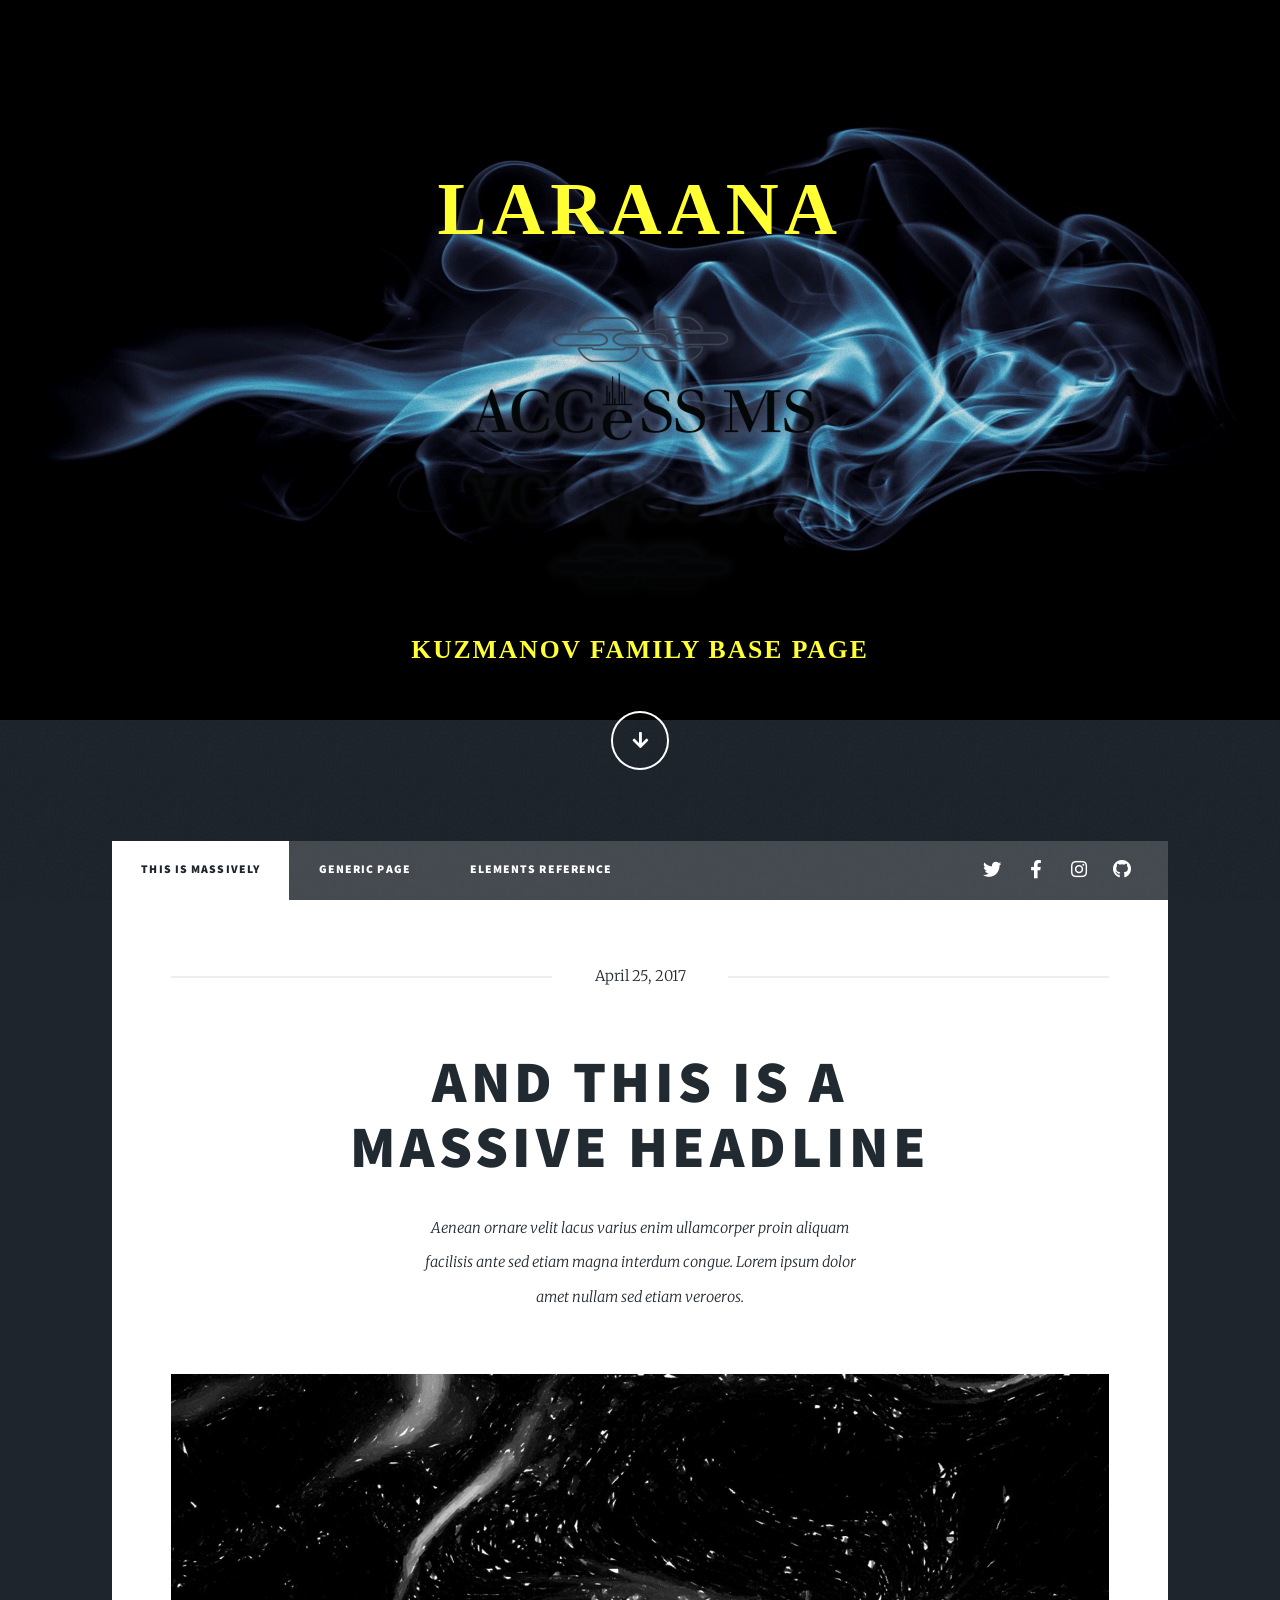
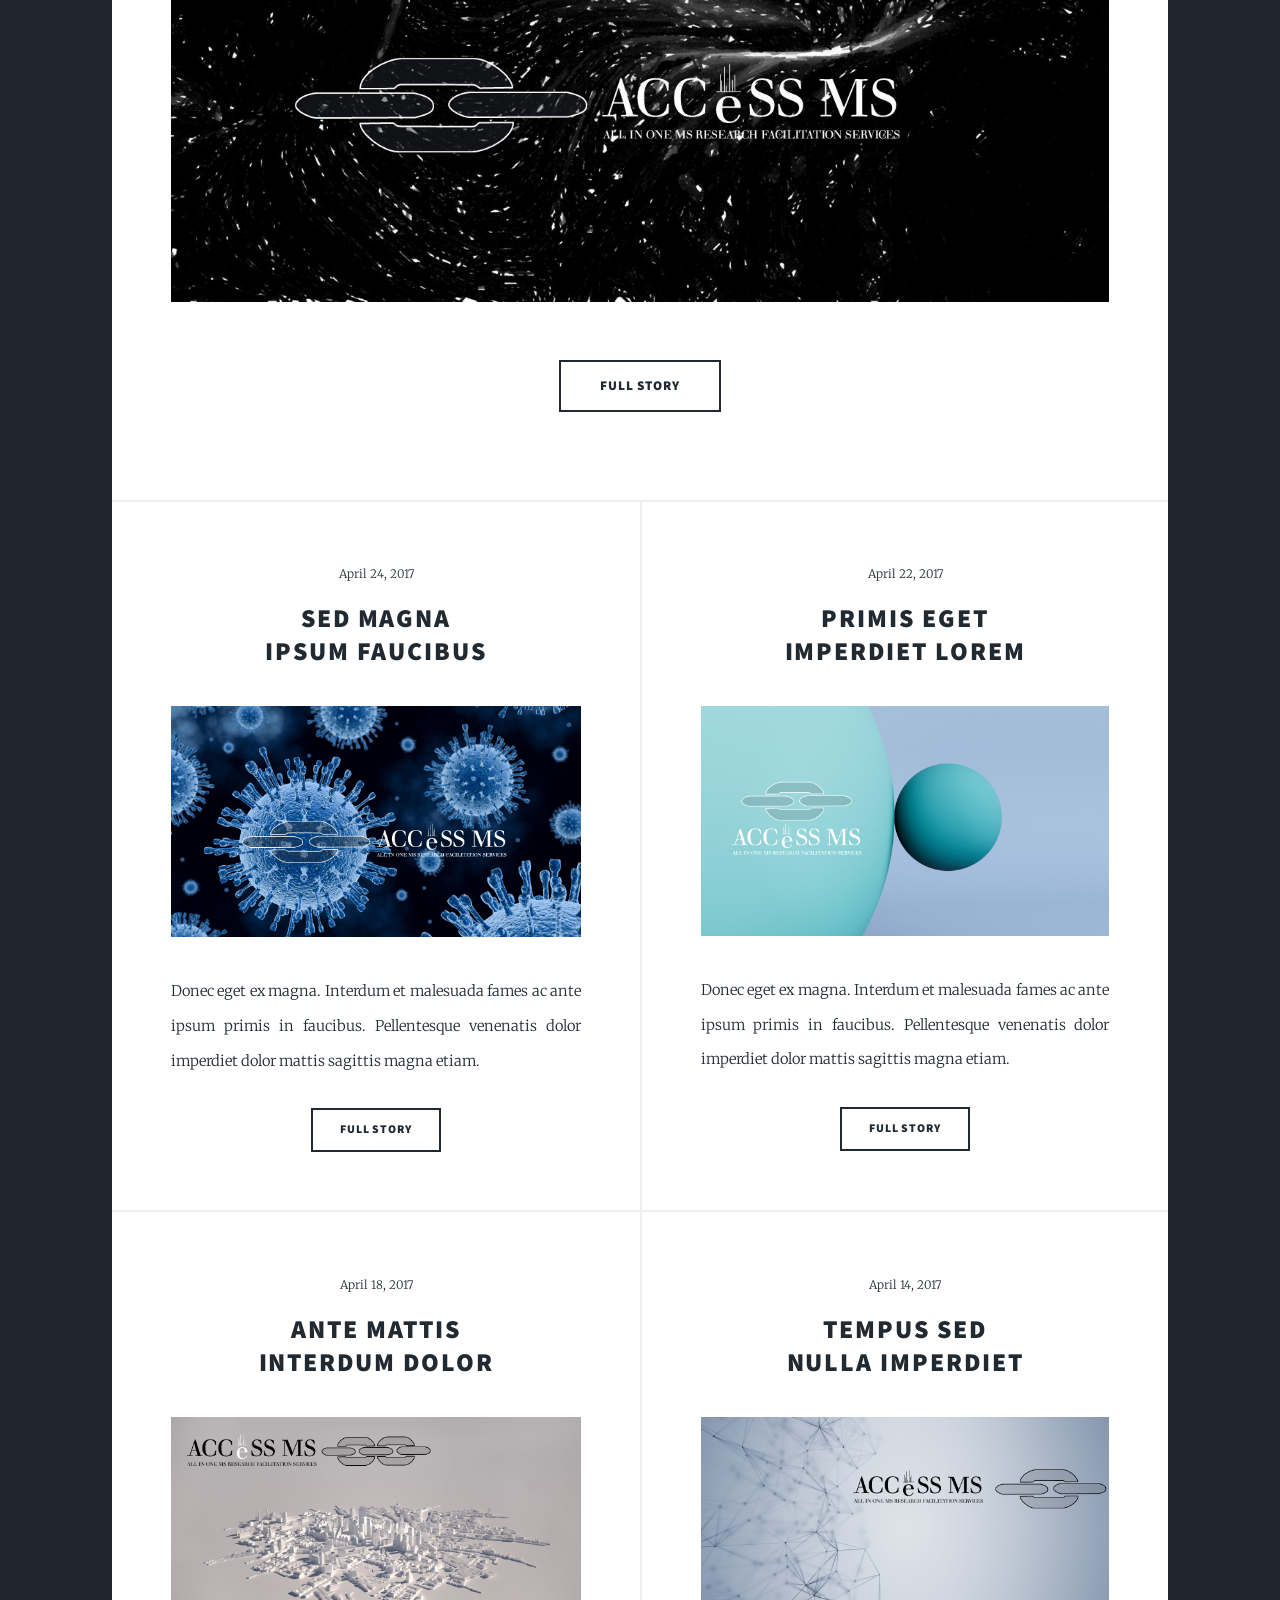
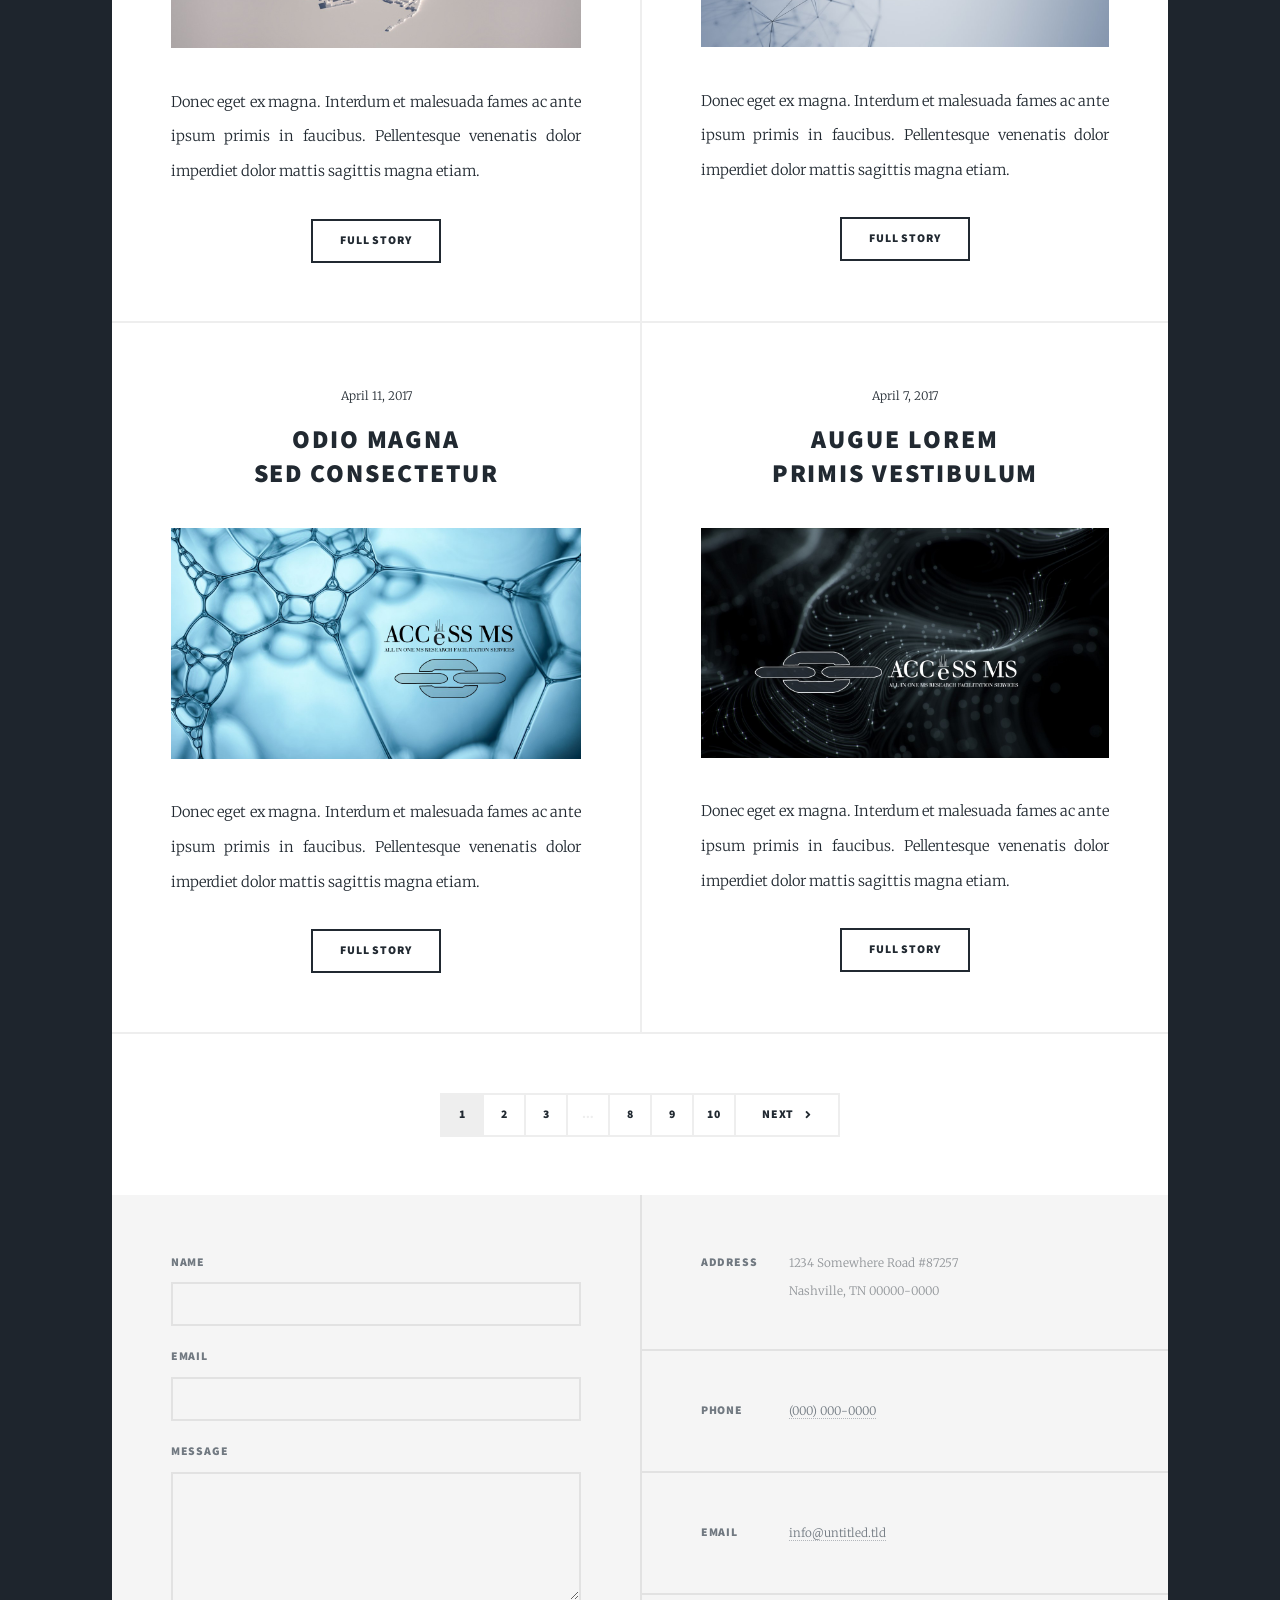
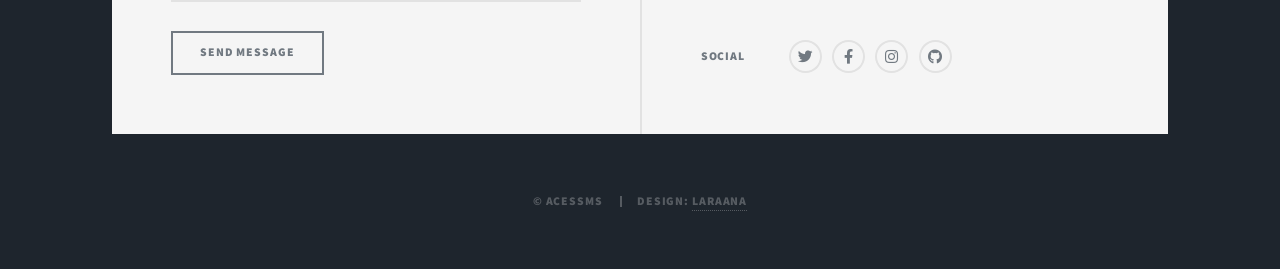
==== index.html @ bebc8198 "change 3" ====
<!DOCTYPE html>
<!--
	Massively by HTML5 UP	html5up.net | @ajlkn	Free for personal and commercial use under the CCA 3.0 license (html5up.net/license)-->
<html>
  <head>
    <meta http-equiv="content-type" content="text/html; charset=utf-8">
    <title>LaraAna</title>
    <meta name="viewport" content="width=device-width, initial-scale=1, user-scalable=no">
    <link rel="stylesheet" href="assets/css/main.css">
    <noscript><link rel="stylesheet" href="assets/css/noscript.css"></noscript>
  </head>
  <body class="is-preload">
    <!-- Wrapper -->
    <div id="wrapper" class="fade-in">
      <!-- Intro -->
      <div id="intro">
        <h1><span style="color: #3d3d3d;"><span style="font-family: PMingLiU-ExtB;"><span

                style="color: #ffff33;">LARAANA</span><br>
            </span></span></h1>
        <img class="main" src="screen1.png" alt="" style="width: 390px; height: 355px;">
        <h2><span style="color: #ffff33;"><span style="font-family: PMingLiU-ExtB;">Kuzmanov
              Family Base Page</span></span></h2>
        <ul class="actions">
          <li>
            <h2><span style="color: #3d3d3d;"><span style="font-family: PMingLiU-ExtB;">
                </span></span></h2>
            <a href="#header" class="button icon solid solo fa-arrow-down scrolly">Continue</a></li>
        </ul>
      </div>
      <!-- Header -->
      <header id="header"> <a href="index.html" class="logo" styel="color: black"

          style="font-family: Perpetua;">ACCESS MS</a> </header>
      <!-- Nav -->
      <nav id="nav">
        <ul class="links">
          <li class="active"><a href="index.html">This is Massively</a></li>
          <li><a href="generic.html">Generic Page</a></li>
          <li><a href="elements.html">Elements Reference</a></li>
        </ul>
        <ul class="icons">
          <li><a href="#" class="icon brands fa-twitter"><span class="label">Twitter</span></a></li>
          <li><a href="#" class="icon brands fa-facebook-f"><span class="label">Facebook</span></a></li>
          <li><a href="#" class="icon brands fa-instagram"><span class="label">Instagram</span></a></li>
          <li><a href="#" class="icon brands fa-github"><span class="label">GitHub</span></a></li>
        </ul>
      </nav>
      <!-- Main -->
      <div id="main">
        <!-- Featured Post -->
        <article class="post featured">
          <header class="major"> <span class="date">April 25, 2017</span>
            <h2><a href="#">And this is a<br>
                massive headline</a></h2>
            <p>Aenean ornare velit lacus varius enim ullamcorper proin aliquam<br>
              facilisis ante sed etiam magna interdum congue. Lorem ipsum dolor<br>
              amet nullam sed etiam veroeros.</p>
          </header>
          <a href="#" class="image main"><img src="images/pic01.JPG" alt=""></a>
          <ul class="actions special">
            <li><a href="#" class="button large">Full Story</a></li>
          </ul>
        </article>
        <!-- Posts -->
        <section class="posts">
          <article>
            <header> <span class="date">April 24, 2017</span>
              <h2><a href="#">Sed magna<br>
                  ipsum faucibus</a></h2>
            </header>
            <a href="#" class="image fit"><img src="images/pic02.JPG" alt=""></a>
            <p>Donec eget ex magna. Interdum et malesuada fames ac ante ipsum
              primis in faucibus. Pellentesque venenatis dolor imperdiet dolor
              mattis sagittis magna etiam.</p>
            <ul class="actions special">
              <li><a href="#" class="button">Full Story</a></li>
            </ul>
          </article>
          <article>
            <header> <span class="date">April 22, 2017</span>
              <h2><a href="#">Primis eget<br>
                  imperdiet lorem</a></h2>
            </header>
            <a href="#" class="image fit"><img src="images/pic03.JPG" alt=""></a>
            <p>Donec eget ex magna. Interdum et malesuada fames ac ante ipsum
              primis in faucibus. Pellentesque venenatis dolor imperdiet dolor
              mattis sagittis magna etiam.</p>
            <ul class="actions special">
              <li><a href="#" class="button">Full Story</a></li>
            </ul>
          </article>
          <article>
            <header> <span class="date">April 18, 2017</span>
              <h2><a href="#">Ante mattis<br>
                  interdum dolor</a></h2>
            </header>
            <a href="#" class="image fit"><img src="images/pic04.JPG" alt=""></a>
            <p>Donec eget ex magna. Interdum et malesuada fames ac ante ipsum
              primis in faucibus. Pellentesque venenatis dolor imperdiet dolor
              mattis sagittis magna etiam.</p>
            <ul class="actions special">
              <li><a href="#" class="button">Full Story</a></li>
            </ul>
          </article>
          <article>
            <header> <span class="date">April 14, 2017</span>
              <h2><a href="#">Tempus sed<br>
                  nulla imperdiet</a></h2>
            </header>
            <a href="#" class="image fit"><img src="images/pic05.JPG" alt=""></a>
            <p>Donec eget ex magna. Interdum et malesuada fames ac ante ipsum
              primis in faucibus. Pellentesque venenatis dolor imperdiet dolor
              mattis sagittis magna etiam.</p>
            <ul class="actions special">
              <li><a href="#" class="button">Full Story</a></li>
            </ul>
          </article>
          <article>
            <header> <span class="date">April 11, 2017</span>
              <h2><a href="#">Odio magna<br>
                  sed consectetur</a></h2>
            </header>
            <a href="#" class="image fit"><img src="images/pic06.JPG" alt=""></a>
            <p>Donec eget ex magna. Interdum et malesuada fames ac ante ipsum
              primis in faucibus. Pellentesque venenatis dolor imperdiet dolor
              mattis sagittis magna etiam.</p>
            <ul class="actions special">
              <li><a href="#" class="button">Full Story</a></li>
            </ul>
          </article>
          <article>
            <header> <span class="date">April 7, 2017</span>
              <h2><a href="#">Augue lorem<br>
                  primis vestibulum</a></h2>
            </header>
            <a href="#" class="image fit"><img src="images/pic07.JPG" alt=""></a>
            <p>Donec eget ex magna. Interdum et malesuada fames ac ante ipsum
              primis in faucibus. Pellentesque venenatis dolor imperdiet dolor
              mattis sagittis magna etiam.</p>
            <ul class="actions special">
              <li><a href="#" class="button">Full Story</a></li>
            </ul>
          </article>
        </section>
        <!-- Footer -->
        <footer>
          <div class="pagination">
            <!--<a href="#" class="previous">Prev</a>--> <a href="#" class="page active">1</a>
            <a href="#" class="page">2</a> <a href="#" class="page">3</a> <span

              class="extra">…</span> <a href="#" class="page">8</a> <a href="#"

              class="page">9</a> <a href="#" class="page">10</a> <a href="#" class="next">Next</a>
          </div>
        </footer>
      </div>
      <!-- Footer -->
      <footer id="footer">
        <section>
          <form method="post" action="#">
            <div class="fields">
              <div class="field"> <label for="name">Name</label> <input name="name"

                  id="name" type="text"> </div>
              <div class="field"> <label for="email">Email</label> <input name="email"

                  id="email" type="text"> </div>
              <div class="field"> <label for="message">Message</label> <textarea

name="message" id="message" rows="3"></textarea> </div>
            </div>
            <ul class="actions">
              <li><input value="Send Message" type="submit"></li>
            </ul>
          </form>
        </section>
        <section class="split contact">
          <section class="alt">
            <h3>Address</h3>
            <p>1234 Somewhere Road #87257<br>
              Nashville, TN 00000-0000</p>
          </section>
          <section>
            <h3>Phone</h3>
            <p><a href="#">(000) 000-0000</a></p>
          </section>
          <section>
            <h3>Email</h3>
            <p><a href="#">info@untitled.tld</a></p>
          </section>
          <section>
            <h3>Social</h3>
            <ul class="icons alt">
              <li><a href="#" class="icon brands alt fa-twitter"><span class="label">Twitter</span></a></li>
              <li><a href="#" class="icon brands alt fa-facebook-f"><span class="label">Facebook</span></a></li>
              <li><a href="#" class="icon brands alt fa-instagram"><span class="label">Instagram</span></a></li>
              <li><a href="#" class="icon brands alt fa-github"><span class="label">GitHub</span></a></li>
            </ul>
          </section>
        </section>
      </footer>
      <!-- Copyright -->
      <div id="copyright">
        <ul>
          <li>© AcessMS</li>
          <li>Design: <a href="https://html5up.net">LaraAna</a></li>
        </ul>
      </div>
    </div>
    <!-- Scripts -->
    <script src="assets/js/jquery.min.js"></script>
    <script src="assets/js/jquery.scrollex.min.js"></script>
    <script src="assets/js/jquery.scrolly.min.js"></script>
    <script src="assets/js/browser.min.js"></script>
    <script src="assets/js/breakpoints.min.js"></script>
    <script src="assets/js/util.js"></script>
    <script src="assets/js/main.js"></script>
  </body>
</html>
---- assets/css/main.css ----
@import url(fontawesome-all.min.css);
@import url("https://fonts.googleapis.com/css?family=Merriweather:300,700,300italic,700italic|Source+Sans+Pro:900");

/*
	Massively by HTML5 UP
	html5up.net | @ajlkn
	Free for personal and commercial use under the CCA 3.0 license (html5up.net/license)
*/

html, body, div, span, applet, object,
iframe, h1, h2, h3, h4, h5, h6, p, blockquote,
pre, a, abbr, acronym, address, big, cite,
code, del, dfn, em, img, ins, kbd, q, s, samp,
small, strike, strong, sub, sup, tt, var, b,
u, i, center, dl, dt, dd, ol, ul, li, fieldset,
form, label, legend, table, caption, tbody,
tfoot, thead, tr, th, td, article, aside,
canvas, details, embed, figure, figcaption,
footer, header, hgroup, menu, nav, output, ruby,
section, summary, time, mark, audio, video {
	margin: 0;
	padding: 0;
	border: 0;
	font-size: 100%;
	font: inherit;
	vertical-align: baseline;}

article, aside, details, figcaption, figure,
footer, header, hgroup, menu, nav, section {
	display: block;}

body {
	line-height: 1;
}

ol, ul {
	list-style: none;
}

blockquote, q {
	quotes: none;
}

	blockquote:before, blockquote:after, q:before, q:after {
		content: '';
		content: none;
	}

table {
	border-collapse: collapse;
	border-spacing: 0;
}

body {
	-webkit-text-size-adjust: none;
}

mark {
	background-color: transparent;
	color: inherit;
}

input::-moz-focus-inner {
	border: 0;
	padding: 0;
}

input, select, textarea {
	-moz-appearance: none;
	-webkit-appearance: none;
	-ms-appearance: none;
	appearance: none;
}

/* Basic */

	@-ms-viewport {
		width: device-width;
	}

	body {
		-ms-overflow-style: scrollbar;
	}

	@media screen and (max-width: 480px) {

		html, body {
			min-width: 320px;
		}

	}

	html {
		box-sizing: border-box;
	}

	*, *:before, *:after {
		box-sizing: inherit;
	}

	body {
		background-color: #1e252d;
	}

		body.is-preload *, body.is-preload *:before, body.is-preload *:after {
			-moz-animation: none !important;
			-webkit-animation: none !important;
			-ms-animation: none !important;
			animation: none !important;
			-moz-transition: none !important;
			-webkit-transition: none !important;
			-ms-transition: none !important;
			transition: none !important;
		}

/* Type */

	html {
		font-size: 16pt;
	}

		@media screen and (max-width: 1680px) {

			html {
				font-size: 12pt;
			}

		}

		@media screen and (max-width: 1280px) {

			html {
				font-size: 11pt;
			}

		}

		@media screen and (max-width: 360px) {

			html {
				font-size: 10pt;
			}

		}

	body {
		color: #212931;
	}

	body, input, select, textarea {
		font-family: "Merriweather", Georgia, serif;
		font-weight: 300;
		font-size: 1rem;
		line-height: 2.375;
	}

	a {
		-moz-transition: color 0.2s ease-in-out, background-color 0.2s ease-in-out, border-color 0.2s ease-in-out, box-shadow 0.2s ease-in-out;
		-webkit-transition: color 0.2s ease-in-out, background-color 0.2s ease-in-out, border-color 0.2s ease-in-out, box-shadow 0.2s ease-in-out;
		-ms-transition: color 0.2s ease-in-out, background-color 0.2s ease-in-out, border-color 0.2s ease-in-out, box-shadow 0.2s ease-in-out;
		transition: color 0.2s ease-in-out, background-color 0.2s ease-in-out, border-color 0.2s ease-in-out, box-shadow 0.2s ease-in-out;
		border-bottom: dotted 1px;
		text-decoration: none;
	}

		a:hover {
			border-bottom-color: transparent;
		}

	strong, b {
		font-weight: 600;
	}

	em, i {
		font-style: italic;
	}

	p {
		text-align: justify;
		margin: 0 0 2rem 0;
	}

	h1, h2, h3, h4, h5, h6 {
		font-family: "Source Sans Pro", Helvetica, sans-serif;
		font-weight: 900;
		line-height: 1.5;
		letter-spacing: 0.075em;
		text-transform: uppercase;
		margin: 0 0 1rem 0;
	}

		h1 a, h2 a, h3 a, h4 a, h5 a, h6 a {
			border-bottom: 0;
			color: inherit;
			text-decoration: none;
		}

	h1 {
		font-size: 4rem;
		line-height: 1.1;
		margin: 0 0 2rem 0;
	}

	h2 {
		font-size: 1.75rem;
		line-height: 1.3;
		margin: 0 0 1.5rem 0;
	}

	h3 {
		font-size: 1.25rem;
		margin: 0 0 1.5rem 0;
	}

	h4 {
		font-size: 1rem;
	}

	h5 {
		font-size: 0.9rem;
	}

	h6 {
		font-size: 0.8rem;
	}

	sub {
		font-size: 0.8rem;
		position: relative;
		top: 0.5rem;
	}

	sup {
		font-size: 0.8rem;
		position: relative;
		top: -0.5rem;
	}

	blockquote {
		border-left: solid 4px;
		font-style: italic;
		margin: 0 0 2rem 0;
		padding: 0.5rem 0 0.5rem 2rem;
	}

	code {
		border: solid 2px;
		font-family: "Courier New", monospace;
		font-size: 0.9rem;
		margin: 0 0.25rem;
		padding: 0.25rem 0.65rem;
	}

	pre {
		-webkit-overflow-scrolling: touch;
		font-family: "Courier New", monospace;
		font-size: 0.9rem;
		margin: 0 0 2rem 0;
	}

		pre code {
			display: block;
			line-height: 1.75;
			padding: 1rem 1.5rem;
			overflow-x: auto;
		}

	hr {
		border: 0;
		border-bottom: solid 2px;
		margin: 3rem 0;
	}

		hr.major {
			margin: 5rem 0;
		}

	.align-left {
		text-align: left;
	}

	.align-center {
		text-align: center;
	}

	.align-right {
		text-align: right;
	}

	input, select, textarea {
		color: #212931;
	}

	a {
		color: #212931;
		border-bottom-color: rgba(33, 41, 49, 0.5);
	}

		a:hover {
			border-bottom-color: transparent;
			color: #18bfef !important;
		}

	strong, b {
		color: #212931;
	}

	h1, h2, h3, h4, h5, h6 {
		color: #212931;
	}

	blockquote {
		border-left-color: #eeeeee;
	}

	code {
		background: rgba(220, 220, 220, 0.25);
		border-color: #eeeeee;
	}

	hr {
		border-bottom-color: #eeeeee;
	}

/* Row */

	.row {
		display: flex;
		flex-wrap: wrap;
		box-sizing: border-box;
		align-items: stretch;
	}

		.row > * {
			box-sizing: border-box;
		}

		.row.gtr-uniform > * > :last-child {
			margin-bottom: 0;
		}

		.row.aln-left {
			justify-content: flex-start;
		}

		.row.aln-center {
			justify-content: center;
		}

		.row.aln-right {
			justify-content: flex-end;
		}

		.row.aln-top {
			align-items: flex-start;
		}

		.row.aln-middle {
			align-items: center;
		}

		.row.aln-bottom {
			align-items: flex-end;
		}

		.row > .imp {
			order: -1;
		}

		.row > .col-1 {
			width: 8.33333%;
		}

		.row > .off-1 {
			margin-left: 8.33333%;
		}

		.row > .col-2 {
			width: 16.66667%;
		}

		.row > .off-2 {
			margin-left: 16.66667%;
		}

		.row > .col-3 {
			width: 25%;
		}

		.row > .off-3 {
			margin-left: 25%;
		}

		.row > .col-4 {
			width: 33.33333%;
		}

		.row > .off-4 {
			margin-left: 33.33333%;
		}

		.row > .col-5 {
			width: 41.66667%;
		}

		.row > .off-5 {
			margin-left: 41.66667%;
		}

		.row > .col-6 {
			width: 50%;
		}

		.row > .off-6 {
			margin-left: 50%;
		}

		.row > .col-7 {
			width: 58.33333%;
		}

		.row > .off-7 {
			margin-left: 58.33333%;
		}

		.row > .col-8 {
			width: 66.66667%;
		}

		.row > .off-8 {
			margin-left: 66.66667%;
		}

		.row > .col-9 {
			width: 75%;
		}

		.row > .off-9 {
			margin-left: 75%;
		}

		.row > .col-10 {
			width: 83.33333%;
		}

		.row > .off-10 {
			margin-left: 83.33333%;
		}

		.row > .col-11 {
			width: 91.66667%;
		}

		.row > .off-11 {
			margin-left: 91.66667%;
		}

		.row > .col-12 {
			width: 100%;
		}

		.row > .off-12 {
			margin-left: 100%;
		}

		.row.gtr-0 {
			margin-top: 0;
			margin-left: 0rem;
		}

			.row.gtr-0 > * {
				padding: 0 0 0 0rem;
			}

			.row.gtr-0.gtr-uniform {
				margin-top: 0rem;
			}

				.row.gtr-0.gtr-uniform > * {
					padding-top: 0rem;
				}

		.row.gtr-25 {
			margin-top: 0;
			margin-left: -0.375rem;
		}

			.row.gtr-25 > * {
				padding: 0 0 0 0.375rem;
			}

			.row.gtr-25.gtr-uniform {
				margin-top: -0.375rem;
			}

				.row.gtr-25.gtr-uniform > * {
					padding-top: 0.375rem;
				}

		.row.gtr-50 {
			margin-top: 0;
			margin-left: -0.75rem;
		}

			.row.gtr-50 > * {
				padding: 0 0 0 0.75rem;
			}

			.row.gtr-50.gtr-uniform {
				margin-top: -0.75rem;
			}

				.row.gtr-50.gtr-uniform > * {
					padding-top: 0.75rem;
				}

		.row {
			margin-top: 0;
			margin-left: -1.5rem;
		}

			.row > * {
				padding: 0 0 0 1.5rem;
			}

			.row.gtr-uniform {
				margin-top: -1.5rem;
			}

				.row.gtr-uniform > * {
					padding-top: 1.5rem;
				}

		.row.gtr-150 {
			margin-top: 0;
			margin-left: -2.25rem;
		}

			.row.gtr-150 > * {
				padding: 0 0 0 2.25rem;
			}

			.row.gtr-150.gtr-uniform {
				margin-top: -2.25rem;
			}

				.row.gtr-150.gtr-uniform > * {
					padding-top: 2.25rem;
				}

		.row.gtr-200 {
			margin-top: 0;
			margin-left: -3rem;
		}

			.row.gtr-200 > * {
				padding: 0 0 0 3rem;
			}

			.row.gtr-200.gtr-uniform {
				margin-top: -3rem;
			}

				.row.gtr-200.gtr-uniform > * {
					padding-top: 3rem;
				}

		@media screen and (max-width: 1680px) {

			.row {
				display: flex;
				flex-wrap: wrap;
				box-sizing: border-box;
				align-items: stretch;
			}

				.row > * {
					box-sizing: border-box;
				}

				.row.gtr-uniform > * > :last-child {
					margin-bottom: 0;
				}

				.row.aln-left {
					justify-content: flex-start;
				}

				.row.aln-center {
					justify-content: center;
				}

				.row.aln-right {
					justify-content: flex-end;
				}

				.row.aln-top {
					align-items: flex-start;
				}

				.row.aln-middle {
					align-items: center;
				}

				.row.aln-bottom {
					align-items: flex-end;
				}

				.row > .imp-xlarge {
					order: -1;
				}

				.row > .col-1-xlarge {
					width: 8.33333%;
				}

				.row > .off-1-xlarge {
					margin-left: 8.33333%;
				}

				.row > .col-2-xlarge {
					width: 16.66667%;
				}

				.row > .off-2-xlarge {
					margin-left: 16.66667%;
				}

				.row > .col-3-xlarge {
					width: 25%;
				}

				.row > .off-3-xlarge {
					margin-left: 25%;
				}

				.row > .col-4-xlarge {
					width: 33.33333%;
				}

				.row > .off-4-xlarge {
					margin-left: 33.33333%;
				}

				.row > .col-5-xlarge {
					width: 41.66667%;
				}

				.row > .off-5-xlarge {
					margin-left: 41.66667%;
				}

				.row > .col-6-xlarge {
					width: 50%;
				}

				.row > .off-6-xlarge {
					margin-left: 50%;
				}

				.row > .col-7-xlarge {
					width: 58.33333%;
				}

				.row > .off-7-xlarge {
					margin-left: 58.33333%;
				}

				.row > .col-8-xlarge {
					width: 66.66667%;
				}

				.row > .off-8-xlarge {
					margin-left: 66.66667%;
				}

				.row > .col-9-xlarge {
					width: 75%;
				}

				.row > .off-9-xlarge {
					margin-left: 75%;
				}

				.row > .col-10-xlarge {
					width: 83.33333%;
				}

				.row > .off-10-xlarge {
					margin-left: 83.33333%;
				}

				.row > .col-11-xlarge {
					width: 91.66667%;
				}

				.row > .off-11-xlarge {
					margin-left: 91.66667%;
				}

				.row > .col-12-xlarge {
					width: 100%;
				}

				.row > .off-12-xlarge {
					margin-left: 100%;
				}

				.row.gtr-0 {
					margin-top: 0;
					margin-left: 0rem;
				}

					.row.gtr-0 > * {
						padding: 0 0 0 0rem;
					}

					.row.gtr-0.gtr-uniform {
						margin-top: 0rem;
					}

						.row.gtr-0.gtr-uniform > * {
							padding-top: 0rem;
						}

				.row.gtr-25 {
					margin-top: 0;
					margin-left: -0.375rem;
				}

					.row.gtr-25 > * {
						padding: 0 0 0 0.375rem;
					}

					.row.gtr-25.gtr-uniform {
						margin-top: -0.375rem;
					}

						.row.gtr-25.gtr-uniform > * {
							padding-top: 0.375rem;
						}

				.row.gtr-50 {
					margin-top: 0;
					margin-left: -0.75rem;
				}

					.row.gtr-50 > * {
						padding: 0 0 0 0.75rem;
					}

					.row.gtr-50.gtr-uniform {
						margin-top: -0.75rem;
					}

						.row.gtr-50.gtr-uniform > * {
							padding-top: 0.75rem;
						}

				.row {
					margin-top: 0;
					margin-left: -1.5rem;
				}

					.row > * {
						padding: 0 0 0 1.5rem;
					}

					.row.gtr-uniform {
						margin-top: -1.5rem;
					}

						.row.gtr-uniform > * {
							padding-top: 1.5rem;
						}

				.row.gtr-150 {
					margin-top: 0;
					margin-left: -2.25rem;
				}

					.row.gtr-150 > * {
						padding: 0 0 0 2.25rem;
					}

					.row.gtr-150.gtr-uniform {
						margin-top: -2.25rem;
					}

						.row.gtr-150.gtr-uniform > * {
							padding-top: 2.25rem;
						}

				.row.gtr-200 {
					margin-top: 0;
					margin-left: -3rem;
				}

					.row.gtr-200 > * {
						padding: 0 0 0 3rem;
					}

					.row.gtr-200.gtr-uniform {
						margin-top: -3rem;
					}

						.row.gtr-200.gtr-uniform > * {
							padding-top: 3rem;
						}

		}

		@media screen and (max-width: 1280px) {

			.row {
				display: flex;
				flex-wrap: wrap;
				box-sizing: border-box;
				align-items: stretch;
			}

				.row > * {
					box-sizing: border-box;
				}

				.row.gtr-uniform > * > :last-child {
					margin-bottom: 0;
				}

				.row.aln-left {
					justify-content: flex-start;
				}

				.row.aln-center {
					justify-content: center;
				}

				.row.aln-right {
					justify-content: flex-end;
				}

				.row.aln-top {
					align-items: flex-start;
				}

				.row.aln-middle {
					align-items: center;
				}

				.row.aln-bottom {
					align-items: flex-end;
				}

				.row > .imp-large {
					order: -1;
				}

				.row > .col-1-large {
					width: 8.33333%;
				}

				.row > .off-1-large {
					margin-left: 8.33333%;
				}

				.row > .col-2-large {
					width: 16.66667%;
				}

				.row > .off-2-large {
					margin-left: 16.66667%;
				}

				.row > .col-3-large {
					width: 25%;
				}

				.row > .off-3-large {
					margin-left: 25%;
				}

				.row > .col-4-large {
					width: 33.33333%;
				}

				.row > .off-4-large {
					margin-left: 33.33333%;
				}

				.row > .col-5-large {
					width: 41.66667%;
				}

				.row > .off-5-large {
					margin-left: 41.66667%;
				}

				.row > .col-6-large {
					width: 50%;
				}

				.row > .off-6-large {
					margin-left: 50%;
				}

				.row > .col-7-large {
					width: 58.33333%;
				}

				.row > .off-7-large {
					margin-left: 58.33333%;
				}

				.row > .col-8-large {
					width: 66.66667%;
				}

				.row > .off-8-large {
					margin-left: 66.66667%;
				}

				.row > .col-9-large {
					width: 75%;
				}

				.row > .off-9-large {
					margin-left: 75%;
				}

				.row > .col-10-large {
					width: 83.33333%;
				}

				.row > .off-10-large {
					margin-left: 83.33333%;
				}

				.row > .col-11-large {
					width: 91.66667%;
				}

				.row > .off-11-large {
					margin-left: 91.66667%;
				}

				.row > .col-12-large {
					width: 100%;
				}

				.row > .off-12-large {
					margin-left: 100%;
				}

				.row.gtr-0 {
					margin-top: 0;
					margin-left: 0rem;
				}

					.row.gtr-0 > * {
						padding: 0 0 0 0rem;
					}

					.row.gtr-0.gtr-uniform {
						margin-top: 0rem;
					}

						.row.gtr-0.gtr-uniform > * {
							padding-top: 0rem;
						}

				.row.gtr-25 {
					margin-top: 0;
					margin-left: -0.375rem;
				}

					.row.gtr-25 > * {
						padding: 0 0 0 0.375rem;
					}

					.row.gtr-25.gtr-uniform {
						margin-top: -0.375rem;
					}

						.row.gtr-25.gtr-uniform > * {
							padding-top: 0.375rem;
						}

				.row.gtr-50 {
					margin-top: 0;
					margin-left: -0.75rem;
				}

					.row.gtr-50 > * {
						padding: 0 0 0 0.75rem;
					}

					.row.gtr-50.gtr-uniform {
						margin-top: -0.75rem;
					}

						.row.gtr-50.gtr-uniform > * {
							padding-top: 0.75rem;
						}

				.row {
					margin-top: 0;
					margin-left: -1.5rem;
				}

					.row > * {
						padding: 0 0 0 1.5rem;
					}

					.row.gtr-uniform {
						margin-top: -1.5rem;
					}

						.row.gtr-uniform > * {
							padding-top: 1.5rem;
						}

				.row.gtr-150 {
					margin-top: 0;
					margin-left: -2.25rem;
				}

					.row.gtr-150 > * {
						padding: 0 0 0 2.25rem;
					}

					.row.gtr-150.gtr-uniform {
						margin-top: -2.25rem;
					}

						.row.gtr-150.gtr-uniform > * {
							padding-top: 2.25rem;
						}

				.row.gtr-200 {
					margin-top: 0;
					margin-left: -3rem;
				}

					.row.gtr-200 > * {
						padding: 0 0 0 3rem;
					}

					.row.gtr-200.gtr-uniform {
						margin-top: -3rem;
					}

						.row.gtr-200.gtr-uniform > * {
							padding-top: 3rem;
						}

		}

		@media screen and (max-width: 980px) {

			.row {
				display: flex;
				flex-wrap: wrap;
				box-sizing: border-box;
				align-items: stretch;
			}

				.row > * {
					box-sizing: border-box;
				}

				.row.gtr-uniform > * > :last-child {
					margin-bottom: 0;
				}

				.row.aln-left {
					justify-content: flex-start;
				}

				.row.aln-center {
					justify-content: center;
				}

				.row.aln-right {
					justify-content: flex-end;
				}

				.row.aln-top {
					align-items: flex-start;
				}

				.row.aln-middle {
					align-items: center;
				}

				.row.aln-bottom {
					align-items: flex-end;
				}

				.row > .imp-medium {
					order: -1;
				}

				.row > .col-1-medium {
					width: 8.33333%;
				}

				.row > .off-1-medium {
					margin-left: 8.33333%;
				}

				.row > .col-2-medium {
					width: 16.66667%;
				}

				.row > .off-2-medium {
					margin-left: 16.66667%;
				}

				.row > .col-3-medium {
					width: 25%;
				}

				.row > .off-3-medium {
					margin-left: 25%;
				}

				.row > .col-4-medium {
					width: 33.33333%;
				}

				.row > .off-4-medium {
					margin-left: 33.33333%;
				}

				.row > .col-5-medium {
					width: 41.66667%;
				}

				.row > .off-5-medium {
					margin-left: 41.66667%;
				}

				.row > .col-6-medium {
					width: 50%;
				}

				.row > .off-6-medium {
					margin-left: 50%;
				}

				.row > .col-7-medium {
					width: 58.33333%;
				}

				.row > .off-7-medium {
					margin-left: 58.33333%;
				}

				.row > .col-8-medium {
					width: 66.66667%;
				}

				.row > .off-8-medium {
					margin-left: 66.66667%;
				}

				.row > .col-9-medium {
					width: 75%;
				}

				.row > .off-9-medium {
					margin-left: 75%;
				}

				.row > .col-10-medium {
					width: 83.33333%;
				}

				.row > .off-10-medium {
					margin-left: 83.33333%;
				}

				.row > .col-11-medium {
					width: 91.66667%;
				}

				.row > .off-11-medium {
					margin-left: 91.66667%;
				}

				.row > .col-12-medium {
					width: 100%;
				}

				.row > .off-12-medium {
					margin-left: 100%;
				}

				.row.gtr-0 {
					margin-top: 0;
					margin-left: 0rem;
				}

					.row.gtr-0 > * {
						padding: 0 0 0 0rem;
					}

					.row.gtr-0.gtr-uniform {
						margin-top: 0rem;
					}

						.row.gtr-0.gtr-uniform > * {
							padding-top: 0rem;
						}

				.row.gtr-25 {
					margin-top: 0;
					margin-left: -0.375rem;
				}

					.row.gtr-25 > * {
						padding: 0 0 0 0.375rem;
					}

					.row.gtr-25.gtr-uniform {
						margin-top: -0.375rem;
					}

						.row.gtr-25.gtr-uniform > * {
							padding-top: 0.375rem;
						}

				.row.gtr-50 {
					margin-top: 0;
					margin-left: -0.75rem;
				}

					.row.gtr-50 > * {
						padding: 0 0 0 0.75rem;
					}

					.row.gtr-50.gtr-uniform {
						margin-top: -0.75rem;
					}

						.row.gtr-50.gtr-uniform > * {
							padding-top: 0.75rem;
						}

				.row {
					margin-top: 0;
					margin-left: -1.5rem;
				}

					.row > * {
						padding: 0 0 0 1.5rem;
					}

					.row.gtr-uniform {
						margin-top: -1.5rem;
					}

						.row.gtr-uniform > * {
							padding-top: 1.5rem;
						}

				.row.gtr-150 {
					margin-top: 0;
					margin-left: -2.25rem;
				}

					.row.gtr-150 > * {
						padding: 0 0 0 2.25rem;
					}

					.row.gtr-150.gtr-uniform {
						margin-top: -2.25rem;
					}

						.row.gtr-150.gtr-uniform > * {
							padding-top: 2.25rem;
						}

				.row.gtr-200 {
					margin-top: 0;
					margin-left: -3rem;
				}

					.row.gtr-200 > * {
						padding: 0 0 0 3rem;
					}

					.row.gtr-200.gtr-uniform {
						margin-top: -3rem;
					}

						.row.gtr-200.gtr-uniform > * {
							padding-top: 3rem;
						}

		}

		@media screen and (max-width: 736px) {

			.row {
				display: flex;
				flex-wrap: wrap;
				box-sizing: border-box;
				align-items: stretch;
			}

				.row > * {
					box-sizing: border-box;
				}

				.row.gtr-uniform > * > :last-child {
					margin-bottom: 0;
				}

				.row.aln-left {
					justify-content: flex-start;
				}

				.row.aln-center {
					justify-content: center;
				}

				.row.aln-right {
					justify-content: flex-end;
				}

				.row.aln-top {
					align-items: flex-start;
				}

				.row.aln-middle {
					align-items: center;
				}

				.row.aln-bottom {
					align-items: flex-end;
				}

				.row > .imp-small {
					order: -1;
				}

				.row > .col-1-small {
					width: 8.33333%;
				}

				.row > .off-1-small {
					margin-left: 8.33333%;
				}

				.row > .col-2-small {
					width: 16.66667%;
				}

				.row > .off-2-small {
					margin-left: 16.66667%;
				}

				.row > .col-3-small {
					width: 25%;
				}

				.row > .off-3-small {
					margin-left: 25%;
				}

				.row > .col-4-small {
					width: 33.33333%;
				}

				.row > .off-4-small {
					margin-left: 33.33333%;
				}

				.row > .col-5-small {
					width: 41.66667%;
				}

				.row > .off-5-small {
					margin-left: 41.66667%;
				}

				.row > .col-6-small {
					width: 50%;
				}

				.row > .off-6-small {
					margin-left: 50%;
				}

				.row > .col-7-small {
					width: 58.33333%;
				}

				.row > .off-7-small {
					margin-left: 58.33333%;
				}

				.row > .col-8-small {
					width: 66.66667%;
				}

				.row > .off-8-small {
					margin-left: 66.66667%;
				}

				.row > .col-9-small {
					width: 75%;
				}

				.row > .off-9-small {
					margin-left: 75%;
				}

				.row > .col-10-small {
					width: 83.33333%;
				}

				.row > .off-10-small {
					margin-left: 83.33333%;
				}

				.row > .col-11-small {
					width: 91.66667%;
				}

				.row > .off-11-small {
					margin-left: 91.66667%;
				}

				.row > .col-12-small {
					width: 100%;
				}

				.row > .off-12-small {
					margin-left: 100%;
				}

				.row.gtr-0 {
					margin-top: 0;
					margin-left: 0rem;
				}

					.row.gtr-0 > * {
						padding: 0 0 0 0rem;
					}

					.row.gtr-0.gtr-uniform {
						margin-top: 0rem;
					}

						.row.gtr-0.gtr-uniform > * {
							padding-top: 0rem;
						}

				.row.gtr-25 {
					margin-top: 0;
					margin-left: -0.375rem;
				}

					.row.gtr-25 > * {
						padding: 0 0 0 0.375rem;
					}

					.row.gtr-25.gtr-uniform {
						margin-top: -0.375rem;
					}

						.row.gtr-25.gtr-uniform > * {
							padding-top: 0.375rem;
						}

				.row.gtr-50 {
					margin-top: 0;
					margin-left: -0.75rem;
				}

					.row.gtr-50 > * {
						padding: 0 0 0 0.75rem;
					}

					.row.gtr-50.gtr-uniform {
						margin-top: -0.75rem;
					}

						.row.gtr-50.gtr-uniform > * {
							padding-top: 0.75rem;
						}

				.row {
					margin-top: 0;
					margin-left: -1.5rem;
				}

					.row > * {
						padding: 0 0 0 1.5rem;
					}

					.row.gtr-uniform {
						margin-top: -1.5rem;
					}

						.row.gtr-uniform > * {
							padding-top: 1.5rem;
						}

				.row.gtr-150 {
					margin-top: 0;
					margin-left: -2.25rem;
				}

					.row.gtr-150 > * {
						padding: 0 0 0 2.25rem;
					}

					.row.gtr-150.gtr-uniform {
						margin-top: -2.25rem;
					}

						.row.gtr-150.gtr-uniform > * {
							padding-top: 2.25rem;
						}

				.row.gtr-200 {
					margin-top: 0;
					margin-left: -3rem;
				}

					.row.gtr-200 > * {
						padding: 0 0 0 3rem;
					}

					.row.gtr-200.gtr-uniform {
						margin-top: -3rem;
					}

						.row.gtr-200.gtr-uniform > * {
							padding-top: 3rem;
						}

		}

		@media screen and (max-width: 480px) {

			.row {
				display: flex;
				flex-wrap: wrap;
				box-sizing: border-box;
				align-items: stretch;
			}

				.row > * {
					box-sizing: border-box;
				}

				.row.gtr-uniform > * > :last-child {
					margin-bottom: 0;
				}

				.row.aln-left {
					justify-content: flex-start;
				}

				.row.aln-center {
					justify-content: center;
				}

				.row.aln-right {
					justify-content: flex-end;
				}

				.row.aln-top {
					align-items: flex-start;
				}

				.row.aln-middle {
					align-items: center;
				}

				.row.aln-bottom {
					align-items: flex-end;
				}

				.row > .imp-xsmall {
					order: -1;
				}

				.row > .col-1-xsmall {
					width: 8.33333%;
				}

				.row > .off-1-xsmall {
					margin-left: 8.33333%;
				}

				.row > .col-2-xsmall {
					width: 16.66667%;
				}

				.row > .off-2-xsmall {
					margin-left: 16.66667%;
				}

				.row > .col-3-xsmall {
					width: 25%;
				}

				.row > .off-3-xsmall {
					margin-left: 25%;
				}

				.row > .col-4-xsmall {
					width: 33.33333%;
				}

				.row > .off-4-xsmall {
					margin-left: 33.33333%;
				}

				.row > .col-5-xsmall {
					width: 41.66667%;
				}

				.row > .off-5-xsmall {
					margin-left: 41.66667%;
				}

				.row > .col-6-xsmall {
					width: 50%;
				}

				.row > .off-6-xsmall {
					margin-left: 50%;
				}

				.row > .col-7-xsmall {
					width: 58.33333%;
				}

				.row > .off-7-xsmall {
					margin-left: 58.33333%;
				}

				.row > .col-8-xsmall {
					width: 66.66667%;
				}

				.row > .off-8-xsmall {
					margin-left: 66.66667%;
				}

				.row > .col-9-xsmall {
					width: 75%;
				}

				.row > .off-9-xsmall {
					margin-left: 75%;
				}

				.row > .col-10-xsmall {
					width: 83.33333%;
				}

				.row > .off-10-xsmall {
					margin-left: 83.33333%;
				}

				.row > .col-11-xsmall {
					width: 91.66667%;
				}

				.row > .off-11-xsmall {
					margin-left: 91.66667%;
				}

				.row > .col-12-xsmall {
					width: 100%;
				}

				.row > .off-12-xsmall {
					margin-left: 100%;
				}

				.row.gtr-0 {
					margin-top: 0;
					margin-left: 0rem;
				}

					.row.gtr-0 > * {
						padding: 0 0 0 0rem;
					}

					.row.gtr-0.gtr-uniform {
						margin-top: 0rem;
					}

						.row.gtr-0.gtr-uniform > * {
							padding-top: 0rem;
						}

				.row.gtr-25 {
					margin-top: 0;
					margin-left: -0.375rem;
				}

					.row.gtr-25 > * {
						padding: 0 0 0 0.375rem;
					}

					.row.gtr-25.gtr-uniform {
						margin-top: -0.375rem;
					}

						.row.gtr-25.gtr-uniform > * {
							padding-top: 0.375rem;
						}

				.row.gtr-50 {
					margin-top: 0;
					margin-left: -0.75rem;
				}

					.row.gtr-50 > * {
						padding: 0 0 0 0.75rem;
					}

					.row.gtr-50.gtr-uniform {
						margin-top: -0.75rem;
					}

						.row.gtr-50.gtr-uniform > * {
							padding-top: 0.75rem;
						}

				.row {
					margin-top: 0;
					margin-left: -1.5rem;
				}

					.row > * {
						padding: 0 0 0 1.5rem;
					}

					.row.gtr-uniform {
						margin-top: -1.5rem;
					}

						.row.gtr-uniform > * {
							padding-top: 1.5rem;
						}

				.row.gtr-150 {
					margin-top: 0;
					margin-left: -2.25rem;
				}

					.row.gtr-150 > * {
						padding: 0 0 0 2.25rem;
					}

					.row.gtr-150.gtr-uniform {
						margin-top: -2.25rem;
					}

						.row.gtr-150.gtr-uniform > * {
							padding-top: 2.25rem;
						}

				.row.gtr-200 {
					margin-top: 0;
					margin-left: -3rem;
				}

					.row.gtr-200 > * {
						padding: 0 0 0 3rem;
					}

					.row.gtr-200.gtr-uniform {
						margin-top: -3rem;
					}

						.row.gtr-200.gtr-uniform > * {
							padding-top: 3rem;
						}

		}

		@media screen and (max-width: 360px) {

			.row {
				display: flex;
				flex-wrap: wrap;
				box-sizing: border-box;
				align-items: stretch;
			}

				.row > * {
					box-sizing: border-box;
				}

				.row.gtr-uniform > * > :last-child {
					margin-bottom: 0;
				}

				.row.aln-left {
					justify-content: flex-start;
				}

				.row.aln-center {
					justify-content: center;
				}

				.row.aln-right {
					justify-content: flex-end;
				}

				.row.aln-top {
					align-items: flex-start;
				}

				.row.aln-middle {
					align-items: center;
				}

				.row.aln-bottom {
					align-items: flex-end;
				}

				.row > .imp-xxsmall {
					order: -1;
				}

				.row > .col-1-xxsmall {
					width: 8.33333%;
				}

				.row > .off-1-xxsmall {
					margin-left: 8.33333%;
				}

				.row > .col-2-xxsmall {
					width: 16.66667%;
				}

				.row > .off-2-xxsmall {
					margin-left: 16.66667%;
				}

				.row > .col-3-xxsmall {
					width: 25%;
				}

				.row > .off-3-xxsmall {
					margin-left: 25%;
				}

				.row > .col-4-xxsmall {
					width: 33.33333%;
				}

				.row > .off-4-xxsmall {
					margin-left: 33.33333%;
				}

				.row > .col-5-xxsmall {
					width: 41.66667%;
				}

				.row > .off-5-xxsmall {
					margin-left: 41.66667%;
				}

				.row > .col-6-xxsmall {
					width: 50%;
				}

				.row > .off-6-xxsmall {
					margin-left: 50%;
				}

				.row > .col-7-xxsmall {
					width: 58.33333%;
				}

				.row > .off-7-xxsmall {
					margin-left: 58.33333%;
				}

				.row > .col-8-xxsmall {
					width: 66.66667%;
				}

				.row > .off-8-xxsmall {
					margin-left: 66.66667%;
				}

				.row > .col-9-xxsmall {
					width: 75%;
				}

				.row > .off-9-xxsmall {
					margin-left: 75%;
				}

				.row > .col-10-xxsmall {
					width: 83.33333%;
				}

				.row > .off-10-xxsmall {
					margin-left: 83.33333%;
				}

				.row > .col-11-xxsmall {
					width: 91.66667%;
				}

				.row > .off-11-xxsmall {
					margin-left: 91.66667%;
				}

				.row > .col-12-xxsmall {
					width: 100%;
				}

				.row > .off-12-xxsmall {
					margin-left: 100%;
				}

				.row.gtr-0 {
					margin-top: 0;
					margin-left: 0rem;
				}

					.row.gtr-0 > * {
						padding: 0 0 0 0rem;
					}

					.row.gtr-0.gtr-uniform {
						margin-top: 0rem;
					}

						.row.gtr-0.gtr-uniform > * {
							padding-top: 0rem;
						}

				.row.gtr-25 {
					margin-top: 0;
					margin-left: -0.375rem;
				}

					.row.gtr-25 > * {
						padding: 0 0 0 0.375rem;
					}

					.row.gtr-25.gtr-uniform {
						margin-top: -0.375rem;
					}

						.row.gtr-25.gtr-uniform > * {
							padding-top: 0.375rem;
						}

				.row.gtr-50 {
					margin-top: 0;
					margin-left: -0.75rem;
				}

					.row.gtr-50 > * {
						padding: 0 0 0 0.75rem;
					}

					.row.gtr-50.gtr-uniform {
						margin-top: -0.75rem;
					}

						.row.gtr-50.gtr-uniform > * {
							padding-top: 0.75rem;
						}

				.row {
					margin-top: 0;
					margin-left: -1.5rem;
				}

					.row > * {
						padding: 0 0 0 1.5rem;
					}

					.row.gtr-uniform {
						margin-top: -1.5rem;
					}

						.row.gtr-uniform > * {
							padding-top: 1.5rem;
						}

				.row.gtr-150 {
					margin-top: 0;
					margin-left: -2.25rem;
				}

					.row.gtr-150 > * {
						padding: 0 0 0 2.25rem;
					}

					.row.gtr-150.gtr-uniform {
						margin-top: -2.25rem;
					}

						.row.gtr-150.gtr-uniform > * {
							padding-top: 2.25rem;
						}

				.row.gtr-200 {
					margin-top: 0;
					margin-left: -3rem;
				}

					.row.gtr-200 > * {
						padding: 0 0 0 3rem;
					}

					.row.gtr-200.gtr-uniform {
						margin-top: -3rem;
					}

						.row.gtr-200.gtr-uniform > * {
							padding-top: 3rem;
						}

		}

/* Box */

	.box {
		border: solid 2px;
		margin-bottom: 2rem;
		padding: 1.5rem;
	}

		.box > :last-child,
		.box > :last-child > :last-child,
		.box > :last-child > :last-child > :last-child {
			margin-bottom: 0;
		}

		.box.alt {
			border: 0;
			border-radius: 0;
			padding: 0;
		}

	.box {
		border-color: #eeeeee;
	}

/* Button */

	input[type="submit"],
	input[type="reset"],
	input[type="button"],
	button,
	.button {
		-moz-appearance: none;
		-webkit-appearance: none;
		-ms-appearance: none;
		appearance: none;
		-moz-transition: background-color 0.2s ease-in-out, box-shadow 0.2s ease-in-out, color 0.2s ease-in-out;
		-webkit-transition: background-color 0.2s ease-in-out, box-shadow 0.2s ease-in-out, color 0.2s ease-in-out;
		-ms-transition: background-color 0.2s ease-in-out, box-shadow 0.2s ease-in-out, color 0.2s ease-in-out;
		transition: background-color 0.2s ease-in-out, box-shadow 0.2s ease-in-out, color 0.2s ease-in-out;
		border: 0;
		border-radius: 0;
		cursor: pointer;
		display: inline-block;
		font-family: "Source Sans Pro", Helvetica, sans-serif;
		font-size: 0.8rem;
		font-weight: 900;
		letter-spacing: 0.075em;
		height: 3rem;
		line-height: 3rem;
		padding: 0 2rem;
		text-align: center;
		text-decoration: none;
		text-transform: uppercase;
		white-space: nowrap;
	}

		input[type="submit"].icon:before,
		input[type="reset"].icon:before,
		input[type="button"].icon:before,
		button.icon:before,
		.button.icon:before {
			margin-right: 0.5rem;
		}

		input[type="submit"].icon.solo,
		input[type="reset"].icon.solo,
		input[type="button"].icon.solo,
		button.icon.solo,
		.button.icon.solo {
			position: relative;
			width: 4rem;
			height: 4rem;
			line-height: 4rem;
			border-radius: 4rem;
			text-indent: 4rem;
			overflow: hidden;
			padding: 0;
			white-space: nowrap;
		}

			input[type="submit"].icon.solo:before,
			input[type="reset"].icon.solo:before,
			input[type="button"].icon.solo:before,
			button.icon.solo:before,
			.button.icon.solo:before {
				position: absolute;
				display: block;
				top: 0;
				left: 0;
				width: inherit;
				height: inherit;
				line-height: inherit;
				font-size: 1.25rem;
				margin-right: 0;
				text-align: center;
				text-indent: 0;
			}

		input[type="submit"].fit,
		input[type="reset"].fit,
		input[type="button"].fit,
		button.fit,
		.button.fit {
			width: 100%;
		}

		input[type="submit"].small,
		input[type="reset"].small,
		input[type="button"].small,
		button.small,
		.button.small {
			font-size: 0.7rem;
			height: 2.5rem;
			line-height: 2.5rem;
			padding: 0 1.5rem;
		}

		input[type="submit"].large,
		input[type="reset"].large,
		input[type="button"].large,
		button.large,
		.button.large {
			font-size: 0.9rem;
			height: 3.5rem;
			line-height: 3.5rem;
			padding: 0 2.75rem;
		}

		@media screen and (max-width: 980px) {

			input[type="submit"],
			input[type="reset"],
			input[type="button"],
			button,
			.button {
				font-size: 0.9rem;
				height: 3.25rem;
				line-height: 3.25rem;
			}

				input[type="submit"].large,
				input[type="reset"].large,
				input[type="button"].large,
				button.large,
				.button.large {
					font-size: 1rem;
					height: 3.75rem;
					line-height: 3.75rem;
				}

		}

		input[type="submit"].disabled, input[type="submit"]:disabled,
		input[type="reset"].disabled,
		input[type="reset"]:disabled,
		input[type="button"].disabled,
		input[type="button"]:disabled,
		button.disabled,
		button:disabled,
		.button.disabled,
		.button:disabled {
			pointer-events: none;
			opacity: 0.25;
		}

	input[type="submit"],
	input[type="reset"],
	input[type="button"],
	button,
	.button {
		background-color: transparent;
		box-shadow: inset 0 0 0 2px #212931;
		color: #212931 !important;
	}

		input[type="submit"]:hover,
		input[type="reset"]:hover,
		input[type="button"]:hover,
		button:hover,
		.button:hover {
			box-shadow: inset 0 0 0 2px #18bfef;
			color: #18bfef !important;
		}

		input[type="submit"].primary,
		input[type="reset"].primary,
		input[type="button"].primary,
		button.primary,
		.button.primary {
			background-color: #212931;
			box-shadow: none;
			color: #ffffff !important;
		}

			input[type="submit"].primary:hover,
			input[type="reset"].primary:hover,
			input[type="button"].primary:hover,
			button.primary:hover,
			.button.primary:hover {
				background-color: #18bfef;
			}

/* Form */

	form {
		margin: 0 0 2rem 0;
	}

		form > :last-child {
			margin-bottom: 0;
		}

		form > .fields {
			display: -moz-flex;
			display: -webkit-flex;
			display: -ms-flex;
			display: flex;
			-moz-flex-wrap: wrap;
			-webkit-flex-wrap: wrap;
			-ms-flex-wrap: wrap;
			flex-wrap: wrap;
			width: calc(100% + 3rem);
			margin: -1.5rem 0 2rem -1.5rem;
		}

			form > .fields > .field {
				-moz-flex-grow: 0;
				-webkit-flex-grow: 0;
				-ms-flex-grow: 0;
				flex-grow: 0;
				-moz-flex-shrink: 0;
				-webkit-flex-shrink: 0;
				-ms-flex-shrink: 0;
				flex-shrink: 0;
				padding: 1.5rem 0 0 1.5rem;
				width: calc(100% - 1.5rem);
			}

				form > .fields > .field.half {
					width: calc(50% - 0.75rem);
				}

				form > .fields > .field.third {
					width: calc(100%/3 - 0.5rem);
				}

				form > .fields > .field.quarter {
					width: calc(25% - 0.375rem);
				}

		@media screen and (max-width: 480px) {

			form > .fields {
				width: calc(100% + 3rem);
				margin: -1.5rem 0 2rem -1.5rem;
			}

				form > .fields > .field {
					padding: 1.5rem 0 0 1.5rem;
					width: calc(100% - 1.5rem);
				}

					form > .fields > .field.half {
						width: calc(100% - 1.5rem);
					}

					form > .fields > .field.third {
						width: calc(100% - 1.5rem);
					}

					form > .fields > .field.quarter {
						width: calc(100% - 1.5rem);
					}

		}

	label {
		display: block;
		font-family: "Source Sans Pro", Helvetica, sans-serif;
		font-weight: 900;
		line-height: 1.5;
		letter-spacing: 0.075em;
		font-size: 0.8rem;
		text-transform: uppercase;
		margin: 0 0 0.75rem 0;
	}

		@media screen and (max-width: 980px) {

			label {
				font-size: 0.9rem;
			}

		}

	input[type="text"],
	input[type="password"],
	input[type="email"],
	select,
	textarea {
		-moz-appearance: none;
		-webkit-appearance: none;
		-ms-appearance: none;
		appearance: none;
		background: transparent;
		border-radius: 0;
		border: solid 2px;
		color: inherit;
		display: block;
		outline: 0;
		padding: 0 1rem;
		text-decoration: none;
		width: 100%;
	}

		input[type="text"]:invalid,
		input[type="password"]:invalid,
		input[type="email"]:invalid,
		select:invalid,
		textarea:invalid {
			box-shadow: none;
		}

	select {
		background-size: 1.25rem;
		background-repeat: no-repeat;
		background-position: calc(100% - 1rem) center;
		height: 3rem;
		padding-right: 3rem;
		text-overflow: ellipsis;
	}

		select:focus::-ms-value {
			background-color: transparent;
		}

		select::-ms-expand {
			display: none;
		}

	input[type="text"],
	input[type="password"],
	input[type="email"],
	select {
		height: 3rem;
	}

	textarea {
		padding: 0.75rem 1rem;
	}

	input[type="checkbox"],
	input[type="radio"] {
		-moz-appearance: none;
		-webkit-appearance: none;
		-ms-appearance: none;
		appearance: none;
		display: block;
		float: left;
		margin-right: -2rem;
		opacity: 0;
		width: 1rem;
		z-index: -1;
	}

		input[type="checkbox"] + label,
		input[type="radio"] + label {
			text-decoration: none;
			cursor: pointer;
			display: inline-block;
			font-size: 1rem;
			letter-spacing: 0;
			font-family: "Merriweather", Georgia, serif;
			text-transform: none;
			font-weight: 300;
			padding-left: 2.8rem;
			padding-right: 1rem;
			position: relative;
		}

			input[type="checkbox"] + label:before,
			input[type="radio"] + label:before {
				-moz-osx-font-smoothing: grayscale;
				-webkit-font-smoothing: antialiased;
				display: inline-block;
				font-style: normal;
				font-variant: normal;
				text-rendering: auto;
				line-height: 1;
				text-transform: none !important;
				font-family: 'Font Awesome 5 Free';
				font-weight: 900;
			}

			input[type="checkbox"] + label:before,
			input[type="radio"] + label:before {
				border-radius: 0;
				border: solid 2px;
				content: '';
				display: inline-block;
				font-size: 0.8rem;
				height: 1.8rem;
				left: 0;
				line-height: 1.65rem;
				position: absolute;
				text-align: center;
				top: -0.125rem;
				width: 1.8rem;
			}

		input[type="checkbox"]:checked + label:before,
		input[type="radio"]:checked + label:before {
			content: '\f00c';
		}

	input[type="checkbox"] + label:before {
		border-radius: 0;
	}

	input[type="radio"] + label:before {
		border-radius: 100%;
	}

	::-webkit-input-placeholder {
		opacity: 1.0;
	}

	:-moz-placeholder {
		opacity: 1.0;
	}

	::-moz-placeholder {
		opacity: 1.0;
	}

	:-ms-input-placeholder {
		opacity: 1.0;
	}

	label {
		color: #212931;
	}

	input[type="text"],
	input[type="password"],
	input[type="email"],
	select,
	textarea {
		border-color: #eeeeee;
	}

		input[type="text"]:focus,
		input[type="password"]:focus,
		input[type="email"]:focus,
		select:focus,
		textarea:focus {
			border-color: #18bfef;
		}

	select {
		background-image: url("data:image/svg+xml;charset=utf8,%3Csvg xmlns='http://www.w3.org/2000/svg' width='40' height='40' preserveAspectRatio='none' viewBox='0 0 40 40'%3E%3Cpath d='M9.4,12.3l10.4,10.4l10.4-10.4c0.2-0.2,0.5-0.4,0.9-0.4c0.3,0,0.6,0.1,0.9,0.4l3.3,3.3c0.2,0.2,0.4,0.5,0.4,0.9 c0,0.4-0.1,0.6-0.4,0.9L20.7,31.9c-0.2,0.2-0.5,0.4-0.9,0.4c-0.3,0-0.6-0.1-0.9-0.4L4.3,17.3c-0.2-0.2-0.4-0.5-0.4-0.9 c0-0.4,0.1-0.6,0.4-0.9l3.3-3.3c0.2-0.2,0.5-0.4,0.9-0.4S9.1,12.1,9.4,12.3z' fill='%23eeeeee' /%3E%3C/svg%3E");
	}

		select option {
			background-color: #ffffff;
			color: #212931;
		}

	.select-wrapper:before {
		color: #eeeeee;
	}

	input[type="checkbox"] + label,
	input[type="radio"] + label {
		color: #212931;
	}

		input[type="checkbox"] + label:before,
		input[type="radio"] + label:before {
			border-color: #eeeeee;
		}

	input[type="checkbox"]:checked + label:before,
	input[type="radio"]:checked + label:before {
		background-color: #212931;
		border-color: #212931;
		color: #ffffff;
	}

	input[type="checkbox"]:focus + label:before,
	input[type="radio"]:focus + label:before {
		border-color: #18bfef;
	}

	::-webkit-input-placeholder {
		color: #909498 !important;
	}

	:-moz-placeholder {
		color: #909498 !important;
	}

	::-moz-placeholder {
		color: #909498 !important;
	}

	:-ms-input-placeholder {
		color: #909498 !important;
	}

	.formerize-placeholder {
		color: #909498 !important;
	}

/* Icon */

	.icon {
		text-decoration: none;
		border-bottom: none;
		position: relative;
	}

		.icon:before {
			-moz-osx-font-smoothing: grayscale;
			-webkit-font-smoothing: antialiased;
			display: inline-block;
			font-style: normal;
			font-variant: normal;
			text-rendering: auto;
			line-height: 1;
			text-transform: none !important;
			font-family: 'Font Awesome 5 Free';
			font-weight: 400;
		}

		.icon > .label {
			display: none;
		}

		.icon:before {
			line-height: inherit;
		}

		.icon.solid:before {
			font-weight: 900;
		}

		.icon.brands:before {
			font-family: 'Font Awesome 5 Brands';
		}

/* Image */

	.image {
		border: 0;
		display: inline-block;
		position: relative;
	}

		.image img {
			display: block;
		}

		.image.left, .image.right {
			max-width: 40%;
		}

			.image.left img, .image.right img {
				width: 100%;
			}

		.image.left {
			float: left;
			margin: 0 2rem 2rem 0;
			top: 0.75rem;
		}

		.image.right {
			float: right;
			margin: 0 0 2rem 2rem;
			top: 0.75rem;
		}

		.image.fit {
			display: block;
			margin: 2.5rem 0;
			width: 100%;
		}

			.image.fit:first-child {
				margin-top: 0;
			}

			.image.fit img {
				width: 100%;
			}

		.image.main {
			display: block;
			margin: 4rem 0;
			width: 100%;
		}

			.image.main:first-child {
				margin-top: 0;
			}

			.image.main img {
				width: 100%;
			}

		@media screen and (max-width: 736px) {

			.image.fit {
				margin: 2rem 0;
			}

			.image.main {
				margin: 2rem 0;
			}

		}

	a.image {
		overflow: hidden;
	}

		a.image img {
			-moz-transition: -moz-transform 0.2s ease-out;
			-webkit-transition: -webkit-transform 0.2s ease-out;
			-ms-transition: -ms-transform 0.2s ease-out;
			transition: transform 0.2s ease-out;
		}

		a.image:hover img {
			-moz-transform: scale(1.05);
			-webkit-transform: scale(1.05);
			-ms-transform: scale(1.05);
			transform: scale(1.05);
		}

/* Actions */

	ul.actions {
		display: -moz-flex;
		display: -webkit-flex;
		display: -ms-flex;
		display: flex;
		cursor: default;
		list-style: none;
		margin-left: -1rem;
		padding-left: 0;
	}

		ul.actions li {
			padding: 0 0 0 1rem;
			vertical-align: middle;
		}

		ul.actions.special {
			-moz-justify-content: center;
			-webkit-justify-content: center;
			-ms-justify-content: center;
			justify-content: center;
			width: 100%;
			margin-left: 0;
		}

			ul.actions.special li:first-child {
				padding-left: 0;
			}

		ul.actions.stacked {
			-moz-flex-direction: column;
			-webkit-flex-direction: column;
			-ms-flex-direction: column;
			flex-direction: column;
			margin-left: 0;
		}

			ul.actions.stacked li {
				padding: 1.3rem 0 0 0;
			}

				ul.actions.stacked li:first-child {
					padding-top: 0;
				}

		ul.actions.fit {
			width: calc(100% + 1rem);
		}

			ul.actions.fit li {
				-moz-flex-grow: 1;
				-webkit-flex-grow: 1;
				-ms-flex-grow: 1;
				flex-grow: 1;
				-moz-flex-shrink: 1;
				-webkit-flex-shrink: 1;
				-ms-flex-shrink: 1;
				flex-shrink: 1;
				width: 100%;
			}

				ul.actions.fit li > * {
					width: 100%;
				}

			ul.actions.fit.stacked {
				width: 100%;
			}

		@media screen and (max-width: 480px) {

			ul.actions:not(.fixed) {
				-moz-flex-direction: column;
				-webkit-flex-direction: column;
				-ms-flex-direction: column;
				flex-direction: column;
				margin-left: 0;
				width: 100% !important;
			}

				ul.actions:not(.fixed) li {
					-moz-flex-grow: 1;
					-webkit-flex-grow: 1;
					-ms-flex-grow: 1;
					flex-grow: 1;
					-moz-flex-shrink: 1;
					-webkit-flex-shrink: 1;
					-ms-flex-shrink: 1;
					flex-shrink: 1;
					padding: 1rem 0 0 0;
					text-align: center;
					width: 100%;
				}

					ul.actions:not(.fixed) li > * {
						width: 100%;
					}

					ul.actions:not(.fixed) li:first-child {
						padding-top: 0;
					}

					ul.actions:not(.fixed) li input[type="submit"],
					ul.actions:not(.fixed) li input[type="reset"],
					ul.actions:not(.fixed) li input[type="button"],
					ul.actions:not(.fixed) li button,
					ul.actions:not(.fixed) li .button {
						width: 100%;
					}

						ul.actions:not(.fixed) li input[type="submit"].icon:before,
						ul.actions:not(.fixed) li input[type="reset"].icon:before,
						ul.actions:not(.fixed) li input[type="button"].icon:before,
						ul.actions:not(.fixed) li button.icon:before,
						ul.actions:not(.fixed) li .button.icon:before {
							margin-left: -0.5rem;
						}

		}

/* Icons */

	ul.icons {
		cursor: default;
		list-style: none;
		padding-left: 0;
	}

		ul.icons li {
			display: inline-block;
			padding: 0 0.5rem 0 0;
			vertical-align: middle;
		}

			ul.icons li:last-child {
				padding-right: 0;
			}

			ul.icons li .icon:before {
				width: 2.25rem;
				height: 2.25rem;
				line-height: 2.25rem;
				display: inline-block;
				text-align: center;
				border-radius: 100%;
				font-size: 1.25rem;
			}

		ul.icons.alt li .icon:before {
			-moz-transition: color 0.2s ease-in-out, background-color 0.2s ease-in-out, border-color 0.2s ease-in-out, box-shadow 0.2s ease-in-out;
			-webkit-transition: color 0.2s ease-in-out, background-color 0.2s ease-in-out, border-color 0.2s ease-in-out, box-shadow 0.2s ease-in-out;
			-ms-transition: color 0.2s ease-in-out, background-color 0.2s ease-in-out, border-color 0.2s ease-in-out, box-shadow 0.2s ease-in-out;
			transition: color 0.2s ease-in-out, background-color 0.2s ease-in-out, border-color 0.2s ease-in-out, box-shadow 0.2s ease-in-out;
			font-size: 1rem;
		}

/* List */

	ol {
		list-style: decimal;
		margin: 0 0 2rem 0;
		padding-left: 1.25rem;
	}

		ol li {
			padding-left: 0.25rem;
		}

	ul {
		list-style: disc;
		margin: 0 0 2rem 0;
		padding-left: 1rem;
	}

		ul li {
			padding-left: 0.5rem;
		}

		ul.divided {
			list-style: none;
			padding-left: 0;
		}

			ul.divided li {
				border-top: solid 1px;
				padding: 0.5rem 0;
			}

				ul.divided li:first-child {
					border-top: 0;
					padding-top: 0;
				}

	dl {
		margin: 0 0 2rem 0;
	}

		dl dt {
			display: block;
			font-weight: 600;
			margin: 0 0 1rem 0;
		}

		dl dd {
			margin-left: 2rem;
		}

	ul.divided li {
		border-top-color: #eeeeee;
	}

	ul.icons li a.icon:hover:before {
		color: #18bfef;
	}

	ul.icons.alt li .icon:before {
		box-shadow: inset 0 0 0 2px #eeeeee;
	}

	ul.icons.alt li a.icon:hover:before {
		box-shadow: inset 0 0 0 2px #18bfef;
	}

/* Section/Article */

	section.special, article.special {
		text-align: center;
	}

	header {
		cursor: default;
	}

		header > .date {
			display: block;
			font-size: 0.8rem;
			height: 1;
			margin: 0 0 1rem 0;
			position: relative;
		}

		header > p {
			font-style: italic;
		}

		header > h1 + p {
			font-size: 1.1rem;
			margin-top: -0.5rem;
			line-height: 2;
		}

		header > h2 + p {
			font-size: 1rem;
			margin-top: -0.75rem;
		}

		header > h3 + p {
			font-size: 0.9rem;
			margin-top: -0.75rem;
		}

		header > h4 + p {
			font-size: 0.8rem;
			margin-top: -0.75rem;
		}

		header.major {
			margin: 0 0 4rem 0;
			text-align: center;
		}

			header.major > :last-child {
				margin-bottom: 0;
			}

			header.major > p {
				margin-top: 0;
				text-align: center;
			}

			header.major > .date {
				font-size: 1rem;
				margin: 0 0 4rem 0;
			}

				header.major > .date:before, header.major > .date:after {
					content: '';
					display: block;
					position: absolute;
					top: 50%;
					width: calc(50% - 6rem);
					border-top: solid 2px;
				}

				header.major > .date:before {
					left: 0;
				}

				header.major > .date:after {
					right: 0;
				}

		@media screen and (max-width: 980px) {

			header br {
				display: none;
			}

		}

		@media screen and (max-width: 736px) {

			header.major {
				margin: 0 0 2rem 0;
			}

		}

	header.major .date:before, header.major .date:after {
		border-top-color: #eeeeee;
	}

/* Table */

	.table-wrapper {
		-webkit-overflow-scrolling: touch;
		overflow-x: auto;
	}

	table {
		margin: 0 0 2rem 0;
		width: 100%;
	}

		table tbody tr {
			border: solid 1px;
			border-left: 0;
			border-right: 0;
		}

		table td {
			padding: 0.75rem 0.75rem;
		}

		table th {
			font-family: "Source Sans Pro", Helvetica, sans-serif;
			font-size: 0.8rem;
			font-weight: 900;
			letter-spacing: 0.075em;
			line-height: 1.5;
			padding: 0 0.75rem 0.75rem 0.75rem;
			text-align: left;
			text-transform: uppercase;
		}

			@media screen and (max-width: 980px) {

				table th {
					font-size: 0.9rem;
				}

			}

		table thead {
			border-bottom: solid 2px;
		}

		table tfoot {
			border-top: solid 2px;
		}

		table.alt {
			border-collapse: separate;
		}

			table.alt tbody tr td {
				border: solid 1px;
				border-left-width: 0;
				border-top-width: 0;
			}

				table.alt tbody tr td:first-child {
					border-left-width: 1px;
				}

			table.alt tbody tr:first-child td {
				border-top-width: 1px;
			}

			table.alt thead {
				border-bottom: 0;
			}

			table.alt tfoot {
				border-top: 0;
			}

	table tbody tr {
		border-color: #eeeeee;
	}

		table tbody tr:nth-child(2n + 1) {
			background-color: rgba(220, 220, 220, 0.25);
		}

	table th {
		color: #212931;
	}

	table thead {
		border-bottom-color: #eeeeee;
	}

	table tfoot {
		border-top-color: #eeeeee;
	}

	table.alt tbody tr td {
		border-color: #eeeeee;
	}

/* Pagination */

	.pagination {
		display: -moz-inline-flex;
		display: -webkit-inline-flex;
		display: -ms-inline-flex;
		display: inline-flex;
		-moz-user-select: none;
		-webkit-user-select: none;
		-ms-user-select: none;
		user-select: none;
		cursor: default;
		list-style: none;
		margin: 0 0 2rem 2px;
		padding: 0;
	}

		.pagination a, .pagination span {
			-moz-transition: background-color 0.2s ease-in-out, border-color 0.2s ease-in-out, box-shadow 0.2s ease-in-out, color 0.2s ease-in-out;
			-webkit-transition: background-color 0.2s ease-in-out, border-color 0.2s ease-in-out, box-shadow 0.2s ease-in-out, color 0.2s ease-in-out;
			-ms-transition: background-color 0.2s ease-in-out, border-color 0.2s ease-in-out, box-shadow 0.2s ease-in-out, color 0.2s ease-in-out;
			transition: background-color 0.2s ease-in-out, border-color 0.2s ease-in-out, box-shadow 0.2s ease-in-out, color 0.2s ease-in-out;
			border: solid 2px;
			display: inline-block;
			font-family: "Source Sans Pro", Helvetica, sans-serif;
			font-size: 0.8rem;
			font-weight: 900;
			height: 3rem;
			letter-spacing: 0.075em;
			line-height: calc(3rem - 4px);
			margin-left: -2px;
			min-width: 3rem;
			position: relative;
			text-align: center;
			text-decoration: none;
			text-transform: uppercase;
		}

		.pagination .next, .pagination .previous {
			text-decoration: none;
			padding: 0 1.75rem;
		}

			.pagination .next:before, .pagination .previous:before {
				-moz-osx-font-smoothing: grayscale;
				-webkit-font-smoothing: antialiased;
				display: inline-block;
				font-style: normal;
				font-variant: normal;
				text-rendering: auto;
				line-height: 1;
				text-transform: none !important;
				font-family: 'Font Awesome 5 Free';
				font-weight: 900;
			}

			.pagination .next:before, .pagination .previous:before {
				display: inline-block;
				color: inherit !important;
				line-height: inherit;
			}

		.pagination .previous:before {
			content: '\f104';
			margin-right: 0.9375em;
		}

		.pagination .next:before {
			content: '\f105';
			float: right;
			margin-left: 0.9375em;
		}

		@media screen and (max-width: 980px) {

			.pagination a, .pagination span {
				font-size: 0.9rem;
			}

		}

		@media screen and (max-width: 480px) {

			.pagination .page, .pagination .extra {
				display: none;
			}

		}

	.pagination a, .pagination span {
		border-color: #eeeeee;
	}

	.pagination a {
		color: #212931 !important;
	}

		.pagination a:hover {
			color: #18bfef !important;
			border-color: #18bfef;
			z-index: 1;
		}

			.pagination a:hover + a,
			.pagination a:hover + span {
				border-left-color: #18bfef;
			}

		.pagination a.active {
			background-color: #eeeeee;
		}

	.pagination span {
		color: #eeeeee;
	}

/* Wrapper */

	#wrapper {
		-moz-transition: opacity 0.5s ease;
		-webkit-transition: opacity 0.5s ease;
		-ms-transition: opacity 0.5s ease;
		transition: opacity 0.5s ease;
		position: relative;
		z-index: 1;
		overflow: hidden;
	}

		#wrapper > .bg {
			position: absolute;
			top: 0;
			left: 0;
			width: 100%;
			height: 100%;
			background-color: #212931;
			background-image: url("../../images/overlay.png"), linear-gradient(0deg, rgba(0, 0, 0, 0.1), rgba(0, 0, 0, 0.1)), url("../../images/bg.jpg");
			background-size: auto,								auto,														100% auto;
			background-position: center,								center,														top center;
			background-repeat: repeat,								no-repeat,													no-repeat;
			background-attachment: scroll,								scroll,														scroll;
			z-index: -1;
		}

			#wrapper > .bg.fixed {
				position: fixed;
				width: 100vw;
				height: 100vh;
			}

		#wrapper.fade-in:before {
			pointer-events: none;
			-moz-transition: opacity 1s ease-in-out;
			-webkit-transition: opacity 1s ease-in-out;
			-ms-transition: opacity 1s ease-in-out;
			transition: opacity 1s ease-in-out;
			-moz-transition-delay: 0.75s;
			-webkit-transition-delay: 0.75s;
			-ms-transition-delay: 0.75s;
			transition-delay: 0.75s;
			background: #1e252d;
			content: '';
			display: block;
			height: 100%;
			left: 0;
			opacity: 0;
			position: fixed;
			top: 0;
			width: 100%;
		}

		body.is-preload #wrapper.fade-in:before {
			opacity: 1;
		}

		@media screen and (orientation: portrait) {

			#wrapper > .bg {
				background-size: auto,								auto,														auto 175%;
			}

		}

/* Intro */

	#intro {
		color: #ffffff;
		padding: 8rem 4rem 6rem 4rem ;
		-moz-align-items: center;
		-webkit-align-items: center;
		-ms-align-items: center;
		align-items: center;
		display: -moz-flex;
		display: -webkit-flex;
		display: -ms-flex;
		display: flex;
		-moz-flex-direction: column;
		-webkit-flex-direction: column;
		-ms-flex-direction: column;
		flex-direction: column;
		-moz-justify-content: -moz-flex-end;
		-webkit-justify-content: -webkit-flex-end;
		-ms-justify-content: -ms-flex-end;
		justify-content: flex-end;
		-moz-transition: opacity 1s ease, -moz-transform 1s ease;
		-webkit-transition: opacity 1s ease, -webkit-transform 1s ease;
		-ms-transition: opacity 1s ease, -ms-transform 1s ease;
		transition: opacity 1s ease, transform 1s ease;
		position: relative;
		cursor: default;
		text-align: center;
		z-index: 1;
		min-height: 100vh;
	}

		#intro input, #intro select, #intro textarea {
			color: #ffffff;
		}

		#intro a {
			color: #ffffff;
			border-bottom-color: rgba(255, 255, 255, 0.5);
		}

			#intro a:hover {
				border-bottom-color: transparent;
				color: #18bfef !important;
			}

		#intro strong, #intro b {
			color: #ffffff;
		}

		#intro h1, #intro h2, #intro h3, #intro h4, #intro h5, #intro h6 {
			color: #ffffff;
		}

		#intro blockquote {
			border-left-color: #ffffff;
		}

		#intro code {
			background: rgba(255, 255, 255, 0.075);
			border-color: #ffffff;
		}

		#intro hr {
			border-bottom-color: #ffffff;
		}

		#intro input[type="submit"],
		#intro input[type="reset"],
		#intro input[type="button"],
		#intro button,
		#intro .button {
			background-color: transparent;
			box-shadow: inset 0 0 0 2px #ffffff;
			color: #ffffff !important;
		}

			#intro input[type="submit"]:hover,
			#intro input[type="reset"]:hover,
			#intro input[type="button"]:hover,
			#intro button:hover,
			#intro .button:hover {
				box-shadow: inset 0 0 0 2px #18bfef;
				color: #18bfef !important;
			}

			#intro input[type="submit"].primary,
			#intro input[type="reset"].primary,
			#intro input[type="button"].primary,
			#intro button.primary,
			#intro .button.primary {
				background-color: #ffffff;
				box-shadow: none;
				color: #1e252d !important;
			}

				#intro input[type="submit"].primary:hover,
				#intro input[type="reset"].primary:hover,
				#intro input[type="button"].primary:hover,
				#intro button.primary:hover,
				#intro .button.primary:hover {
					background-color: #18bfef;
				}

		#intro h1 {
			font-size: 5rem;
			line-height: 1;
		}

		#intro p {
			font-size: 1.25rem;
			font-style: italic;
			margin-top: -0.25rem;
			text-align: center;
		}

		#intro + #header {
			margin-top: -20rem;
		}

			#intro + #header .logo {
				-moz-transform: translateY(2rem);
				-webkit-transform: translateY(2rem);
				-ms-transform: translateY(2rem);
				transform: translateY(2rem);
				opacity: 0;
				visibility: hidden;
			}

		#intro.hidden {
			pointer-events: none;
			-moz-transform: translateY(2rem);
			-webkit-transform: translateY(2rem);
			-ms-transform: translateY(2rem);
			transform: translateY(2rem);
			-moz-transition: opacity 0.5s ease, -moz-transform 0.5s ease, visibility 0.5s;
			-webkit-transition: opacity 0.5s ease, -webkit-transform 0.5s ease, visibility 0.5s;
			-ms-transition: opacity 0.5s ease, -ms-transform 0.5s ease, visibility 0.5s;
			transition: opacity 0.5s ease, transform 0.5s ease, visibility 0.5s;
			opacity: 0;
			visibility: hidden;
		}

			#intro.hidden + #header .logo {
				-moz-transform: translateY(0);
				-webkit-transform: translateY(0);
				-ms-transform: translateY(0);
				transform: translateY(0);
				opacity: 1;
				visibility: visible;
			}

		body.is-preload #intro {
			-moz-transform: translateY(2rem);
			-webkit-transform: translateY(2rem);
			-ms-transform: translateY(2rem);
			transform: translateY(2rem);
			opacity: 0;
		}

			body.is-preload #intro:not(.hidden) + #header + #nav {
				-moz-transform: translateY(4rem);
				-webkit-transform: translateY(4rem);
				-ms-transform: translateY(4rem);
				transform: translateY(4rem);
				opacity: 0;
			}

		@media screen and (max-width: 980px) {

			#intro {
				padding: 4rem 4rem 2rem 4rem ;
				min-height: 90vh;
			}

				#intro p br {
					display: none;
				}

				#intro + #header {
					margin-top: -14rem;
				}

		}

		@media screen and (max-width: 736px) {

			#intro {
				padding: 3rem 2rem 1rem 2rem ;
				min-height: 80vh;
			}

				#intro h1 {
					font-size: 3.25rem;
					line-height: 1.1;
					margin-bottom: 1rem;
				}

				#intro p {
					font-size: 1rem;
					margin-top: 0rem;
				}

				#intro .actions {
					display: none;
				}

		}

/* Header */

	#header {
		color: #ffffff;
		-moz-align-items: center;
		-webkit-align-items: center;
		-ms-align-items: center;
		align-items: center;
		display: -moz-flex;
		display: -webkit-flex;
		display: -ms-flex;
		display: flex;
		-moz-flex-direction: column;
		-webkit-flex-direction: column;
		-ms-flex-direction: column;
		flex-direction: column;
		-moz-justify-content: -moz-flex-end;
		-webkit-justify-content: -webkit-flex-end;
		-ms-justify-content: -ms-flex-end;
		justify-content: flex-end;
		pointer-events: none;
		-moz-user-select: none;
		-webkit-user-select: none;
		-ms-user-select: none;
		user-select: none;
		height: 20rem;
		padding-bottom: 8rem;
		position: relative;
		text-align: center;
		z-index: 2;
	}

		#header input, #header select, #header textarea {
			color: #ffffff;
		}

		#header a {
			color: #ffffff;
			border-bottom-color: rgba(255, 255, 255, 0.5);
		}

			#header a:hover {
				border-bottom-color: transparent;
				color: #18bfef !important;
			}

		#header strong, #header b {
			color: #ffffff;
		}

		#header h1, #header h2, #header h3, #header h4, #header h5, #header h6 {
			color: #ffffff;
		}

		#header blockquote {
			border-left-color: #ffffff;
		}

		#header code {
			background: rgba(255, 255, 255, 0.075);
			border-color: #ffffff;
		}

		#header hr {
			border-bottom-color: #ffffff;
		}

		#header .logo {
			-moz-transition: border-color 0.2s ease-in-out, color 0.2s ease-in-out, opacity 0.5s ease, -moz-transform 0.5s ease, visibility 0.5s;
			-webkit-transition: border-color 0.2s ease-in-out, color 0.2s ease-in-out, opacity 0.5s ease, -webkit-transform 0.5s ease, visibility 0.5s;
			-ms-transition: border-color 0.2s ease-in-out, color 0.2s ease-in-out, opacity 0.5s ease, -ms-transform 0.5s ease, visibility 0.5s;
			transition: border-color 0.2s ease-in-out, color 0.2s ease-in-out, opacity 0.5s ease, transform 0.5s ease, visibility 0.5s;
			pointer-events: auto;
			border-style: solid;
			border-color: #ffffff;
			border-width: 5px !important;
			font-family: "Source Sans Pro", Helvetica, sans-serif;
			font-size: 2.25rem;
			font-weight: 900;
			letter-spacing: 0.075em;
			line-height: 1;
			padding: 1rem 1.75rem;
			text-transform: uppercase;
			visibility: visible;
		}

			#header .logo:hover {
				border-color: #18bfef !important;
				color: #18bfef !important;
			}

		@media screen and (max-width: 980px) {

			#header {
				height: 14rem;
				padding-bottom: 4rem;
			}

		}

		@media screen and (max-width: 736px) {

			#header {
				padding-bottom: 3rem;
			}

				#header .logo {
					font-size: 1.75rem;
					border-width: 3px !important;
				}

		}

/* Nav */

	#nav {
		color: #ffffff;
		display: -moz-flex;
		display: -webkit-flex;
		display: -ms-flex;
		display: flex;
		-moz-transition: -moz-transform 1s ease, opacity 1s ease;
		-webkit-transition: -webkit-transform 1s ease, opacity 1s ease;
		-ms-transition: -ms-transform 1s ease, opacity 1s ease;
		transition: transform 1s ease, opacity 1s ease;
		background: rgba(255, 255, 255, 0.175);
		height: 4rem;
		line-height: 4rem;
		margin: -4rem auto 0 auto;
		overflow: hidden;
		padding: 0 2rem 0 0;
		position: relative;
		width: calc(100% - 4rem);
		max-width: 72rem;
		z-index: 2;
	}

		#nav ul.divided li {
			border-top-color: #ffffff;
		}

		#nav ul.icons li a.icon:hover:before {
			color: #18bfef;
		}

		#nav ul.icons.alt li .icon:before {
			box-shadow: inset 0 0 0 2px #ffffff;
		}

		#nav ul.icons.alt li a.icon:hover:before {
			box-shadow: inset 0 0 0 2px #18bfef;
		}

		#nav input, #nav select, #nav textarea {
			color: #ffffff;
		}

		#nav a {
			color: #ffffff;
			border-bottom-color: rgba(255, 255, 255, 0.5);
		}

			#nav a:hover {
				border-bottom-color: transparent;
				color: #18bfef !important;
			}

		#nav strong, #nav b {
			color: #ffffff;
		}

		#nav h1, #nav h2, #nav h3, #nav h4, #nav h5, #nav h6 {
			color: #ffffff;
		}

		#nav blockquote {
			border-left-color: #ffffff;
		}

		#nav code {
			background: rgba(255, 255, 255, 0.075);
			border-color: #ffffff;
		}

		#nav hr {
			border-bottom-color: #ffffff;
		}

		#nav ul.links {
			display: -moz-flex;
			display: -webkit-flex;
			display: -ms-flex;
			display: flex;
			-moz-flex-grow: 1;
			-webkit-flex-grow: 1;
			-ms-flex-grow: 1;
			flex-grow: 1;
			-moz-flex-shrink: 1;
			-webkit-flex-shrink: 1;
			-ms-flex-shrink: 1;
			flex-shrink: 1;
			font-family: "Source Sans Pro", Helvetica, sans-serif;
			font-weight: 900;
			letter-spacing: 0.075em;
			list-style: none;
			margin-bottom: 0;
			padding-left: 0;
			text-transform: uppercase;
		}

			#nav ul.links li {
				display: block;
				padding-left: 0;
			}

				#nav ul.links li a {
					-moz-transition: background-color 0.2s ease-in-out, color 0.2s ease-in-out;
					-webkit-transition: background-color 0.2s ease-in-out, color 0.2s ease-in-out;
					-ms-transition: background-color 0.2s ease-in-out, color 0.2s ease-in-out;
					transition: background-color 0.2s ease-in-out, color 0.2s ease-in-out;
					display: block;
					font-size: 0.8rem;
					outline: none;
					padding: 0 2rem;
				}

					#nav ul.links li a:hover {
						color: inherit !important;
						background-color: rgba(255, 255, 255, 0.1);
					}

				#nav ul.links li.active {
					background-color: #ffffff;
				}

					#nav ul.links li.active a {
						color: #1e252d;
					}

						#nav ul.links li.active a:hover {
							color: #18bfef !important;
						}

		#nav ul.icons {
			-moz-flex-grow: 0;
			-webkit-flex-grow: 0;
			-ms-flex-grow: 0;
			flex-grow: 0;
			-moz-flex-shrink: 0;
			-webkit-flex-shrink: 0;
			-ms-flex-shrink: 0;
			flex-shrink: 0;
			margin-bottom: 0;
		}

		@media screen and (max-width: 980px) {

			#nav {
				display: none;
			}

		}

/* Main */

	#main {
		background-color: #ffffff;
		position: relative;
		margin: 0 auto;
		width: calc(100% - 4rem);
		max-width: 72rem;
		z-index: 2;
	}

		#main > * {
			padding: 4rem 4rem 2rem 4rem ;
			border-top: solid 2px #eeeeee;
			margin: 0;
		}

			#main > *:first-child {
				border-top: 0;
			}

		#main > footer {
			text-align: center;
		}

		#main > .post {
			padding: 8rem 8rem 6rem 8rem ;
		}

			#main > .post header.major > .date {
				margin-top: -2rem;
			}

			#main > .post header.major > h1, #main > .post header.major h2 {
				font-size: 4rem;
				line-height: 1.1;
				margin: 0 0 2rem 0;
			}

			#main > .post.featured {
				text-align: center;
			}

			@media screen and (max-width: 1280px) {

				#main > .post {
					padding: 6rem 4rem 4rem 4rem ;
				}

			}

			@media screen and (max-width: 736px) {

				#main > .post {
					padding: 4rem 2rem 2rem 2rem ;
				}

					#main > .post header.major > .date {
						margin-top: -1rem;
						margin-bottom: 2rem;
					}

					#main > .post header.major > h1, #main > .post header.major h2 {
						font-size: 2.5rem;
						line-height: 1.2;
						margin: 0 0 1.5rem 0;
					}

			}

		#main > .posts {
			display: -moz-flex;
			display: -webkit-flex;
			display: -ms-flex;
			display: flex;
			-moz-flex-wrap: wrap;
			-webkit-flex-wrap: wrap;
			-ms-flex-wrap: wrap;
			flex-wrap: wrap;
			-moz-align-items: -moz-stretch;
			-webkit-align-items: -webkit-stretch;
			-ms-align-items: -ms-stretch;
			align-items: stretch;
			text-align: center;
			width: 100%;
			padding: 0;
		}

			#main > .posts > * {
				-moz-flex-shrink: 1;
				-webkit-flex-shrink: 1;
				-ms-flex-shrink: 1;
				flex-shrink: 1;
				-moz-flex-grow: 0;
				-webkit-flex-grow: 0;
				-ms-flex-grow: 0;
				flex-grow: 0;
			}

			#main > .posts > * {
				width: 50%;
			}

			#main > .posts > * {
				padding: 4rem;
				width: 50%;
			}

			#main > .posts > article {
				border-color: #eeeeee;
				border-left-width: 2px;
				border-style: solid;
				border-top-width: 2px;
				text-align: center;
			}

				#main > .posts > article > :last-child {
					margin-bottom: 0;
				}

				#main > .posts > article:nth-child(2n - 1) {
					border-left-width: 0;
				}

				#main > .posts > article:nth-child(-n + 2) {
					border-top-width: 0;
				}

			@media screen and (max-width: 980px) {

				#main > .posts > * {
					width: 50%;
				}

				#main > .posts > * {
					padding: 2.5rem;
					width: 50%;
				}

			}

			@media screen and (max-width: 736px) {

				#main > .posts > * {
					width: 100%;
				}

				#main > .posts > * {
					padding: 2rem;
					width: 100%;
				}

				#main > .posts > article:nth-child(2n - 1) {
					border-left-width: 2px;
				}

				#main > .posts > article:nth-child(-n + 2) {
					border-top-width: 2px;
				}

				#main > .posts > article:nth-child(n) {
					border-left-width: 0;
				}

				#main > .posts > article:nth-child(-n + 1) {
					border-top-width: 0;
				}

				#main > .posts > article .image {
					max-width: 25rem;
					margin-left: auto;
					margin-right: auto;
				}

			}

		@media screen and (max-width: 736px) {

			#main > * {
				padding: 2rem 2rem 0.1rem 2rem ;
			}

		}

		@media screen and (max-width: 480px) {

			#main {
				width: 100%;
			}

		}

/* Footer */

	#footer {
		color: #717981;
		display: -moz-flex;
		display: -webkit-flex;
		display: -ms-flex;
		display: flex;
		background-color: #f5f5f5;
		color: #909498;
		cursor: default;
		position: relative;
		margin: 0 auto;
		width: calc(100% - 4rem);
		max-width: 72rem;
		z-index: 2;
	}

		#footer input, #footer select, #footer textarea {
			color: #717981;
		}

		#footer a {
			color: #717981;
			border-bottom-color: rgba(113, 121, 129, 0.5);
		}

			#footer a:hover {
				border-bottom-color: transparent;
				color: #18bfef !important;
			}

		#footer strong, #footer b {
			color: #717981;
		}

		#footer h1, #footer h2, #footer h3, #footer h4, #footer h5, #footer h6 {
			color: #717981;
		}

		#footer blockquote {
			border-left-color: #e2e2e2;
		}

		#footer code {
			background: rgba(220, 220, 220, 0.5);
			border-color: #e2e2e2;
		}

		#footer hr {
			border-bottom-color: #e2e2e2;
		}

		#footer .box {
			border-color: #e2e2e2;
		}

		#footer input[type="submit"],
		#footer input[type="reset"],
		#footer input[type="button"],
		#footer button,
		#footer .button {
			background-color: transparent;
			box-shadow: inset 0 0 0 2px #717981;
			color: #717981 !important;
		}

			#footer input[type="submit"]:hover,
			#footer input[type="reset"]:hover,
			#footer input[type="button"]:hover,
			#footer button:hover,
			#footer .button:hover {
				box-shadow: inset 0 0 0 2px #18bfef;
				color: #18bfef !important;
			}

			#footer input[type="submit"].primary,
			#footer input[type="reset"].primary,
			#footer input[type="button"].primary,
			#footer button.primary,
			#footer .button.primary {
				background-color: #717981;
				box-shadow: none;
				color: #f5f5f5 !important;
			}

				#footer input[type="submit"].primary:hover,
				#footer input[type="reset"].primary:hover,
				#footer input[type="button"].primary:hover,
				#footer button.primary:hover,
				#footer .button.primary:hover {
					background-color: #18bfef;
				}

		#footer label {
			color: #717981;
		}

		#footer input[type="text"],
		#footer input[type="password"],
		#footer input[type="email"],
		#footer select,
		#footer textarea {
			border-color: #e2e2e2;
		}

			#footer input[type="text"]:focus,
			#footer input[type="password"]:focus,
			#footer input[type="email"]:focus,
			#footer select:focus,
			#footer textarea:focus {
				border-color: #18bfef;
			}

		#footer select {
			background-image: url("data:image/svg+xml;charset=utf8,%3Csvg xmlns='http://www.w3.org/2000/svg' width='40' height='40' preserveAspectRatio='none' viewBox='0 0 40 40'%3E%3Cpath d='M9.4,12.3l10.4,10.4l10.4-10.4c0.2-0.2,0.5-0.4,0.9-0.4c0.3,0,0.6,0.1,0.9,0.4l3.3,3.3c0.2,0.2,0.4,0.5,0.4,0.9 c0,0.4-0.1,0.6-0.4,0.9L20.7,31.9c-0.2,0.2-0.5,0.4-0.9,0.4c-0.3,0-0.6-0.1-0.9-0.4L4.3,17.3c-0.2-0.2-0.4-0.5-0.4-0.9 c0-0.4,0.1-0.6,0.4-0.9l3.3-3.3c0.2-0.2,0.5-0.4,0.9-0.4S9.1,12.1,9.4,12.3z' fill='%23e2e2e2' /%3E%3C/svg%3E");
		}

			#footer select option {
				background-color: #f5f5f5;
				color: #717981;
			}

		#footer .select-wrapper:before {
			color: #e2e2e2;
		}

		#footer input[type="checkbox"] + label,
		#footer input[type="radio"] + label {
			color: #717981;
		}

			#footer input[type="checkbox"] + label:before,
			#footer input[type="radio"] + label:before {
				border-color: #e2e2e2;
			}

		#footer input[type="checkbox"]:checked + label:before,
		#footer input[type="radio"]:checked + label:before {
			background-color: #717981;
			border-color: #717981;
			color: #f5f5f5;
		}

		#footer input[type="checkbox"]:focus + label:before,
		#footer input[type="radio"]:focus + label:before {
			border-color: #18bfef;
		}

		#footer ::-webkit-input-placeholder {
			color: #b3b7bb !important;
		}

		#footer :-moz-placeholder {
			color: #b3b7bb !important;
		}

		#footer ::-moz-placeholder {
			color: #b3b7bb !important;
		}

		#footer :-ms-input-placeholder {
			color: #b3b7bb !important;
		}

		#footer .formerize-placeholder {
			color: #b3b7bb !important;
		}

		#footer ul.divided li {
			border-top-color: #e2e2e2;
		}

		#footer ul.icons li a.icon:hover:before {
			color: #18bfef;
		}

		#footer ul.icons.alt li .icon:before {
			box-shadow: inset 0 0 0 2px #e2e2e2;
		}

		#footer ul.icons.alt li a.icon:hover:before {
			box-shadow: inset 0 0 0 2px #18bfef;
		}

		#footer header.major .date:before, #footer header.major .date:after {
			border-top-color: #e2e2e2;
		}

		#footer table tbody tr {
			border-color: #e2e2e2;
		}

			#footer table tbody tr:nth-child(2n + 1) {
				background-color: rgba(220, 220, 220, 0.5);
			}

		#footer table th {
			color: #717981;
		}

		#footer table thead {
			border-bottom-color: #e2e2e2;
		}

		#footer table tfoot {
			border-top-color: #e2e2e2;
		}

		#footer table.alt tbody tr td {
			border-color: #e2e2e2;
		}

		#footer .pagination a, #footer .pagination span {
			border-color: #e2e2e2;
		}

		#footer .pagination a {
			color: #717981 !important;
		}

			#footer .pagination a:hover {
				color: #18bfef !important;
				border-color: #18bfef;
				z-index: 1;
			}

				#footer .pagination a:hover + a,
				#footer .pagination a:hover + span {
					border-left-color: #18bfef;
				}

			#footer .pagination a.active {
				background-color: #e2e2e2;
			}

		#footer .pagination span {
			color: #e2e2e2;
		}

		#footer > section {
			-moz-flex-basis: 50%;
			-webkit-flex-basis: 50%;
			-ms-flex-basis: 50%;
			flex-basis: 50%;
			-moz-flex-grow: 1;
			-webkit-flex-grow: 1;
			-ms-flex-grow: 1;
			flex-grow: 1;
			-moz-flex-shrink: 1;
			-webkit-flex-shrink: 1;
			-ms-flex-shrink: 1;
			flex-shrink: 1;
			padding: 4rem 4rem 2rem 4rem ;
			border-left: solid 2px #e2e2e2;
		}

			#footer > section:first-child {
				border-left: 0;
			}

			#footer > section.split {
				display: -moz-flex;
				display: -webkit-flex;
				display: -ms-flex;
				display: flex;
				-moz-flex-direction: column;
				-webkit-flex-direction: column;
				-ms-flex-direction: column;
				flex-direction: column;
				padding: 0;
			}

				#footer > section.split > section {
					padding: 3rem 4rem 1rem 4rem ;
					border-top: solid 2px #e2e2e2;
				}

					#footer > section.split > section:first-child {
						padding: 5rem 4rem 1rem 4rem ;
						border-top: 0;
					}

					#footer > section.split > section:last-child {
						padding: 3rem 4rem 3rem 4rem ;
					}

				#footer > section.split.contact > section {
					display: -moz-flex;
					display: -webkit-flex;
					display: -ms-flex;
					display: flex;
					-moz-align-items: center;
					-webkit-align-items: center;
					-ms-align-items: center;
					align-items: center;
					padding: 3.15rem 4rem;
				}

					#footer > section.split.contact > section > * {
						margin-bottom: 0;
					}

					#footer > section.split.contact > section > :first-child {
						-moz-flex-shrink: 0;
						-webkit-flex-shrink: 0;
						-ms-flex-shrink: 0;
						flex-shrink: 0;
						-moz-flex-grow: 0;
						-webkit-flex-grow: 0;
						-ms-flex-grow: 0;
						flex-grow: 0;
						width: 6rem;
					}

					#footer > section.split.contact > section > :last-child {
						-moz-flex-shrink: 1;
						-webkit-flex-shrink: 1;
						-ms-flex-shrink: 1;
						flex-shrink: 1;
						-moz-flex-grow: 1;
						-webkit-flex-grow: 1;
						-ms-flex-grow: 1;
						flex-grow: 1;
					}

					#footer > section.split.contact > section:first-child {
						padding: 4rem 4rem 3rem 4rem;
					}

					#footer > section.split.contact > section:last-child {
						padding: 3rem 4rem 4rem 4rem;
					}

					#footer > section.split.contact > section.alt {
						-moz-align-items: -moz-flex-start;
						-webkit-align-items: -webkit-flex-start;
						-ms-align-items: -ms-flex-start;
						align-items: flex-start;
					}

						#footer > section.split.contact > section.alt > :last-child {
							margin-top: -0.325rem;
						}

		#footer form label,
		#footer h3,
		#footer p {
			font-size: 0.8rem;
		}

		@media screen and (max-width: 980px) {

			#footer {
				display: block;
			}

				#footer > section {
					border-top: solid 2px #e2e2e2;
				}

					#footer > section:first-child {
						border-top: 0;
					}

					#footer > section.split > section {
						padding: 4rem 4rem 2rem 4rem ;
					}

						#footer > section.split > section:first-child {
							padding: 4rem 4rem 2rem 4rem ;
						}

						#footer > section.split > section:last-child {
							padding: 4rem 4rem 2rem 4rem ;
						}

					#footer > section.split.contact > section {
						padding: 4rem;
					}

						#footer > section.split.contact > section:first-child {
							padding: 4rem;
						}

						#footer > section.split.contact > section:last-child {
							padding: 4rem;
						}

				#footer form label,
				#footer h3,
				#footer p {
					font-size: 0.9rem;
				}

		}

		@media screen and (max-width: 736px) {

			#footer > section {
				padding: 2rem 2rem 0.1rem 2rem ;
			}

				#footer > section.split > section {
					padding: 2rem 2rem 0.1rem 2rem ;
				}

					#footer > section.split > section:first-child {
						padding: 2rem 2rem 0.1rem 2rem ;
					}

					#footer > section.split > section:last-child {
						padding: 2rem 2rem 0.1rem 2rem ;
					}

				#footer > section.split.contact > section {
					padding: 2rem;
				}

					#footer > section.split.contact > section:first-child {
						padding: 2rem;
					}

					#footer > section.split.contact > section:last-child {
						padding: 2rem;
					}

		}

		@media screen and (max-width: 480px) {

			#footer {
				width: 100%;
			}

		}

	#copyright {
		color: #ffffff;
		position: relative;
		color: rgba(255, 255, 255, 0.25);
		cursor: default;
		font-family: "Source Sans Pro", Helvetica, sans-serif;
		font-size: 0.8rem;
		font-weight: 900;
		letter-spacing: 0.075em;
		line-height: 1.5;
		text-align: center;
		text-transform: uppercase;
		margin: 4rem auto 8rem auto;
		width: calc(100% - 4rem);
		max-width: 72rem;
		z-index: 2;
	}

		#copyright input, #copyright select, #copyright textarea {
			color: #ffffff;
		}

		#copyright a {
			color: #ffffff;
			border-bottom-color: rgba(255, 255, 255, 0.5);
		}

			#copyright a:hover {
				border-bottom-color: transparent;
				color: #18bfef !important;
			}

		#copyright strong, #copyright b {
			color: #ffffff;
		}

		#copyright h1, #copyright h2, #copyright h3, #copyright h4, #copyright h5, #copyright h6 {
			color: #ffffff;
		}

		#copyright blockquote {
			border-left-color: #ffffff;
		}

		#copyright code {
			background: rgba(255, 255, 255, 0.075);
			border-color: #ffffff;
		}

		#copyright hr {
			border-bottom-color: #ffffff;
		}

		#copyright a {
			color: inherit;
			border-bottom-color: inherit;
		}

		#copyright ul {
			list-style: none;
			margin: 0;
			padding-left: 0;
		}

			#copyright ul li {
				border-left: solid 2px;
				display: inline-block;
				line-height: 1;
				margin-left: 1rem;
				padding-left: 1rem;
			}

				#copyright ul li:first-child {
					border-left: 0;
					margin-left: 0;
					padding-left: 0;
				}

		@media screen and (max-width: 1280px) {

			#copyright {
				margin: 4rem auto;
			}

		}

		@media screen and (max-width: 480px) {

			#copyright ul li {
				border-left: 0;
				margin: 1rem 0 0 0;
				padding-left: 0;
				display: block;
			}

				#copyright ul li:first-child {
					margin-top: 0;
				}

		}

/* Nav Panel */

	#navPanelToggle {
		text-decoration: none;
		-moz-transition: color 0.2s ease-in-out, background-color 0.2s ease-in-out, box-shadow 0.2s ease-in-out;
		-webkit-transition: color 0.2s ease-in-out, background-color 0.2s ease-in-out, box-shadow 0.2s ease-in-out;
		-ms-transition: color 0.2s ease-in-out, background-color 0.2s ease-in-out, box-shadow 0.2s ease-in-out;
		transition: color 0.2s ease-in-out, background-color 0.2s ease-in-out, box-shadow 0.2s ease-in-out;
		display: none;
		position: fixed;
		top: 0.75rem;
		right: 0.75rem;
		border: 0;
		color: #ffffff;
		font-family: "Source Sans Pro", Helvetica, sans-serif;
		font-size: 0.9rem;
		font-weight: 900;
		letter-spacing: 0.075em;
		padding: 0.375rem 1.25rem;
		text-transform: uppercase;
		z-index: 10001;
	}

		#navPanelToggle:before {
			-moz-osx-font-smoothing: grayscale;
			-webkit-font-smoothing: antialiased;
			display: inline-block;
			font-style: normal;
			font-variant: normal;
			text-rendering: auto;
			line-height: 1;
			text-transform: none !important;
			font-family: 'Font Awesome 5 Free';
			font-weight: 900;
		}

		#navPanelToggle:before {
			content: '\f0c9';
			margin-right: 0.5rem;
		}

		#navPanelToggle.alt {
			background-color: rgba(255, 255, 255, 0.875);
			box-shadow: 0 0.125rem 0.75rem 0 rgba(30, 37, 45, 0.25);
			color: #212931;
		}

			#navPanelToggle.alt:hover {
				background-color: #ffffff;
			}

		@media screen and (max-width: 980px) {

			#navPanelToggle {
				display: block;
			}

		}

		@media screen and (max-width: 736px) {

			#navPanelToggle {
				font-size: 0.8rem;
				padding: 0.25rem 1rem;
			}

		}

	#navPanel {
		-moz-transform: translateX(20rem);
		-webkit-transform: translateX(20rem);
		-ms-transform: translateX(20rem);
		transform: translateX(20rem);
		-moz-transition: -moz-transform 0.5s ease, box-shadow 0.5s ease, visibility 0.5s;
		-webkit-transition: -webkit-transform 0.5s ease, box-shadow 0.5s ease, visibility 0.5s;
		-ms-transition: -ms-transform 0.5s ease, box-shadow 0.5s ease, visibility 0.5s;
		transition: transform 0.5s ease, box-shadow 0.5s ease, visibility 0.5s;
		display: none;
		-webkit-overflow-scrolling: touch;
		background: #ffffff;
		box-shadow: none;
		color: #212931;
		height: 100%;
		max-width: 80%;
		overflow-y: auto;
		padding: 3rem 2rem;
		position: fixed;
		right: 0;
		top: 0;
		visibility: hidden;
		width: 20rem;
		z-index: 10002;
	}

		#navPanel .links {
			list-style: none;
			padding-left: 0;
		}

			#navPanel .links li {
				border-top: solid 2px #eeeeee;
			}

				#navPanel .links li a {
					border-bottom: 0;
					display: block;
					font-family: "Source Sans Pro", Helvetica, sans-serif;
					font-size: 0.9rem;
					font-size: 0.9rem;
					font-weight: 900;
					letter-spacing: 0.075em;
					padding: 0.75rem 0;
					text-transform: uppercase;
				}

				#navPanel .links li:first-child {
					border-top: 0;
				}

		#navPanel .close {
			text-decoration: none;
			-moz-transition: color 0.2s ease-in-out;
			-webkit-transition: color 0.2s ease-in-out;
			-ms-transition: color 0.2s ease-in-out;
			transition: color 0.2s ease-in-out;
			-webkit-tap-highlight-color: rgba(0, 0, 0, 0);
			border: 0;
			color: #909498;
			cursor: pointer;
			display: block;
			height: 3.25rem;
			line-height: 3.25rem;
			padding-right: 1.25rem;
			position: absolute;
			right: 0;
			text-align: right;
			top: 0;
			vertical-align: middle;
			width: 7rem;
		}

			#navPanel .close:before {
				-moz-osx-font-smoothing: grayscale;
				-webkit-font-smoothing: antialiased;
				display: inline-block;
				font-style: normal;
				font-variant: normal;
				text-rendering: auto;
				line-height: 1;
				text-transform: none !important;
				font-family: 'Font Awesome 5 Free';
				font-weight: 900;
			}

			#navPanel .close:before {
				content: '\f00d';
				font-size: 1.25rem;
			}

			#navPanel .close:hover {
				color: #212931;
			}

			@media screen and (max-width: 736px) {

				#navPanel .close {
					height: 4rem;
					line-height: 4rem;
				}

			}

		@media screen and (max-width: 980px) {

			#navPanel {
				display: block;
			}

		}

		@media screen and (max-width: 736px) {

			#navPanel {
				padding: 2.5rem 1.75rem;
			}

		}

	@media screen and (max-width: 980px) {

		body.is-navPanel-visible #wrapper {
			opacity: 0.5;
		}

		body.is-navPanel-visible #navPanel {
			-moz-transform: translateX(0);
			-webkit-transform: translateX(0);
			-ms-transform: translateX(0);
			transform: translateX(0);
			box-shadow: 0 0 1.5rem 0 rgba(0, 0, 0, 0.2);
			visibility: visible;
		}

	}
---- assets/css/noscript.css ----
@import url(font-awesome.min.css);

/*
	Massively by HTML5 UP
	html5up.net | @ajlkn
	Free for personal and commercial use under the CCA 3.0 license (html5up.net/license)
*/

/* Wrapper */

	#wrapper {
		background-color: #212931;
		background-image: url("../../images/overlay.png"), linear-gradient(0deg, rgba(0, 0, 0, 0.1), rgba(0, 0, 0, 0.1)), url("../../images/bg.jpg");
		background-size: auto,								auto,														100% auto;
		background-position: center,								center,														top center;
		background-repeat: repeat,								no-repeat,													no-repeat;
		background-attachment: fixed,								fixed,														fixed;
	}

		#wrapper.fade-in:before {
			display: none;
		}

/* Intro */

	body.is-preload #intro {
		opacity: 1;
	}

		body.is-preload #intro:not(.hidden) + #header + #nav {
			-moz-transform: none;
			-webkit-transform: none;
			-ms-transform: none;
			transform: none;
			opacity: 1;
		}
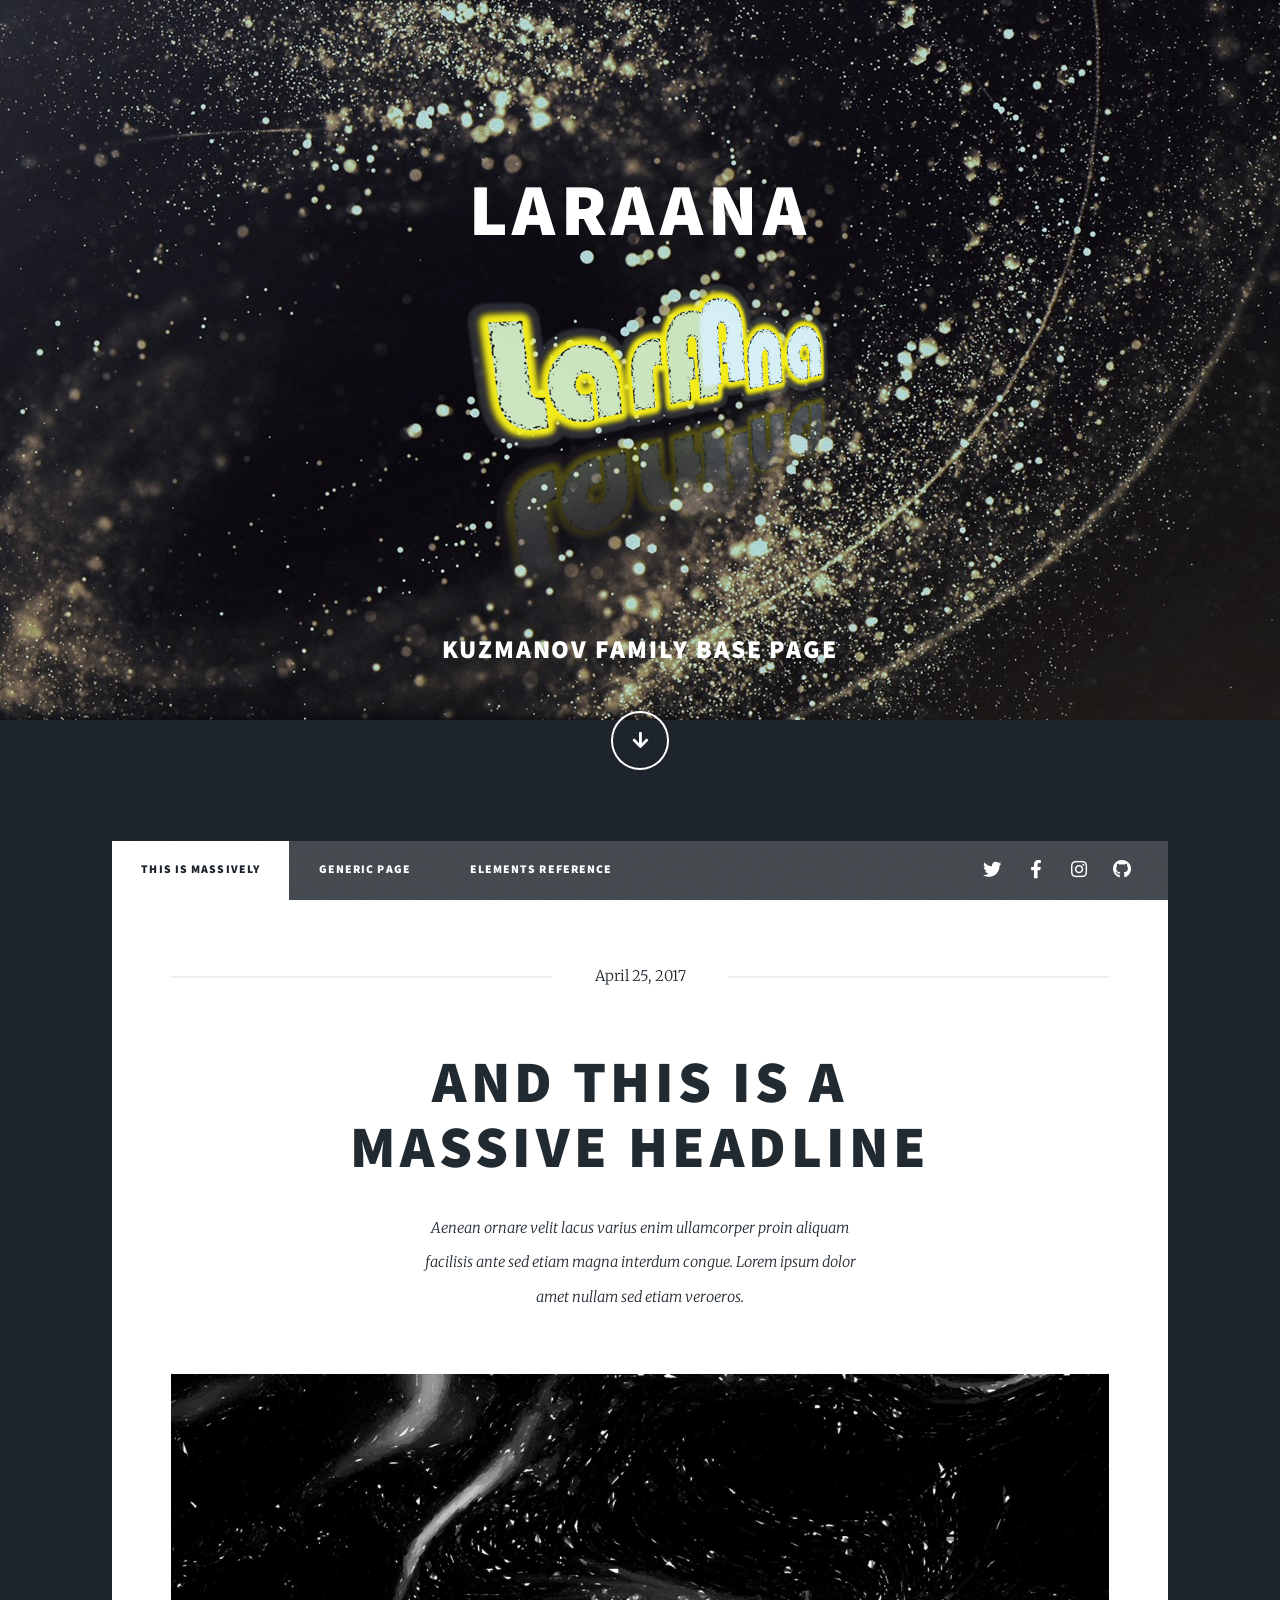
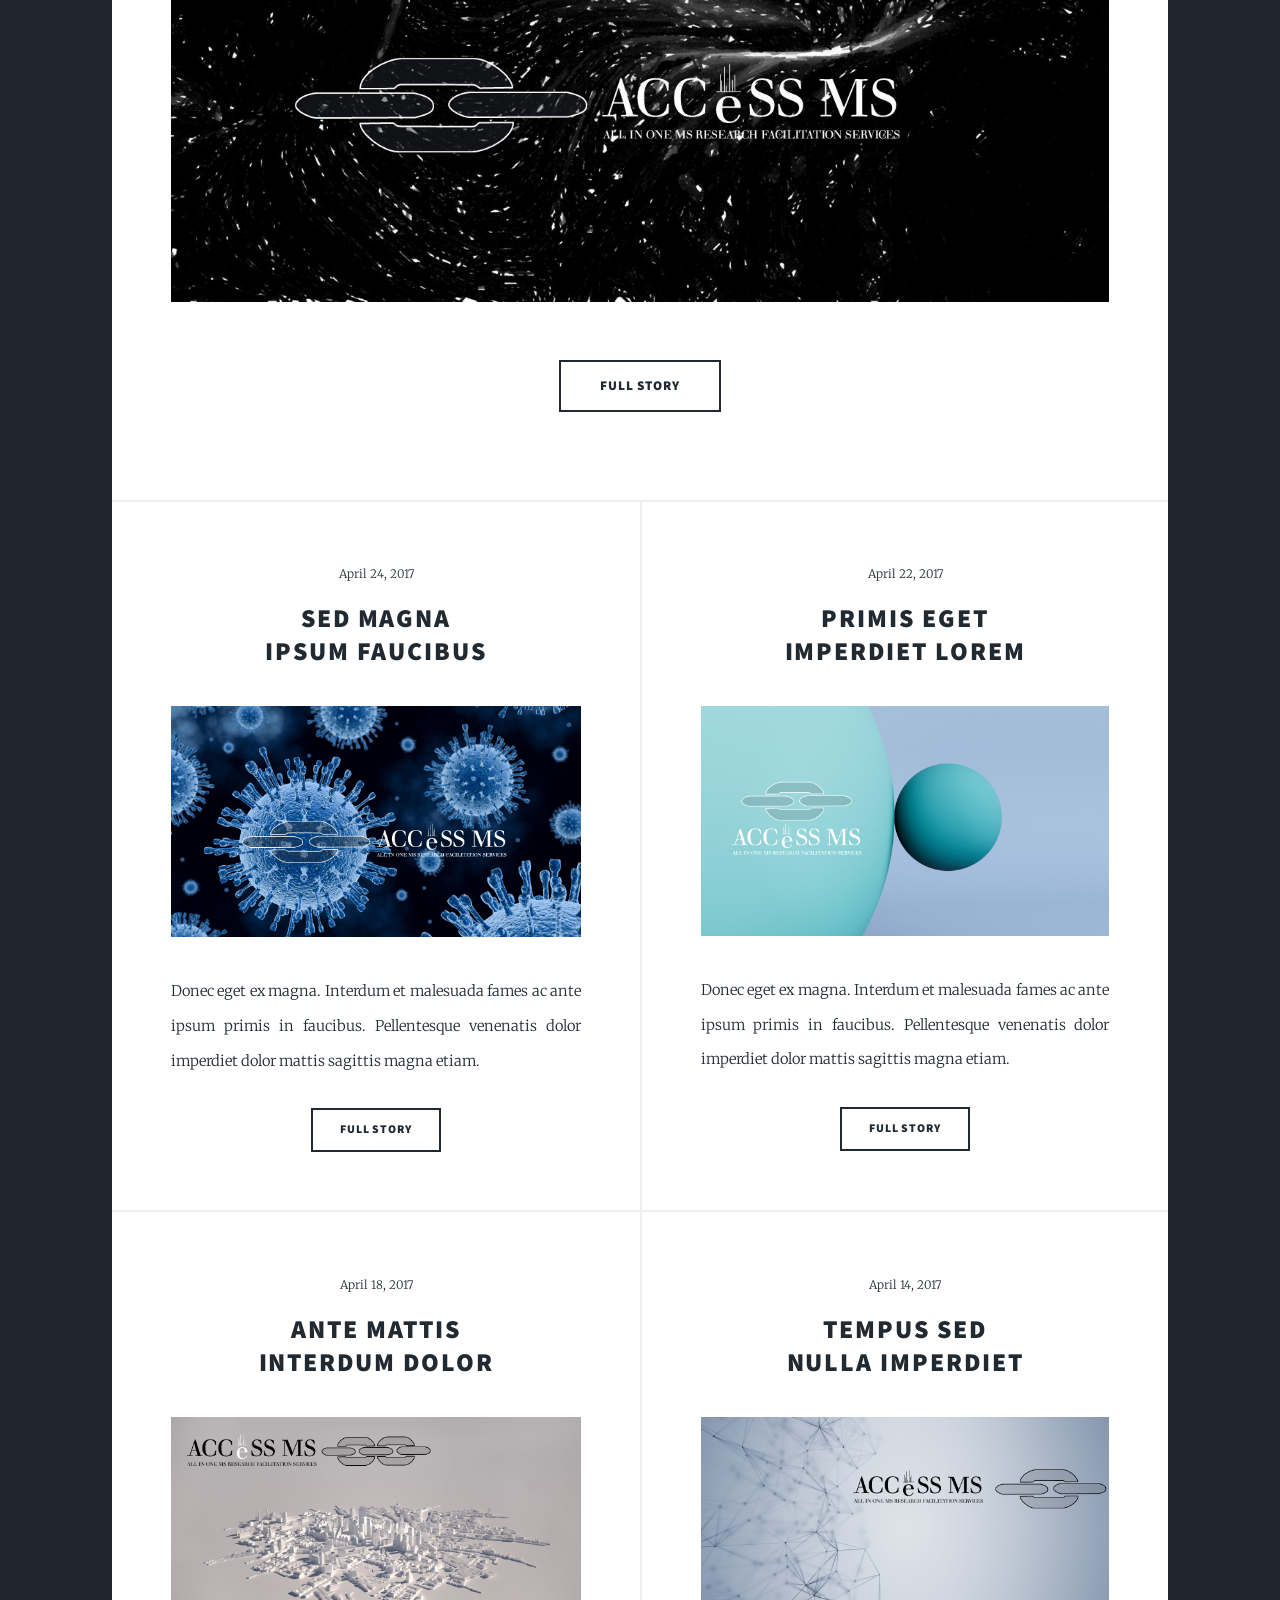
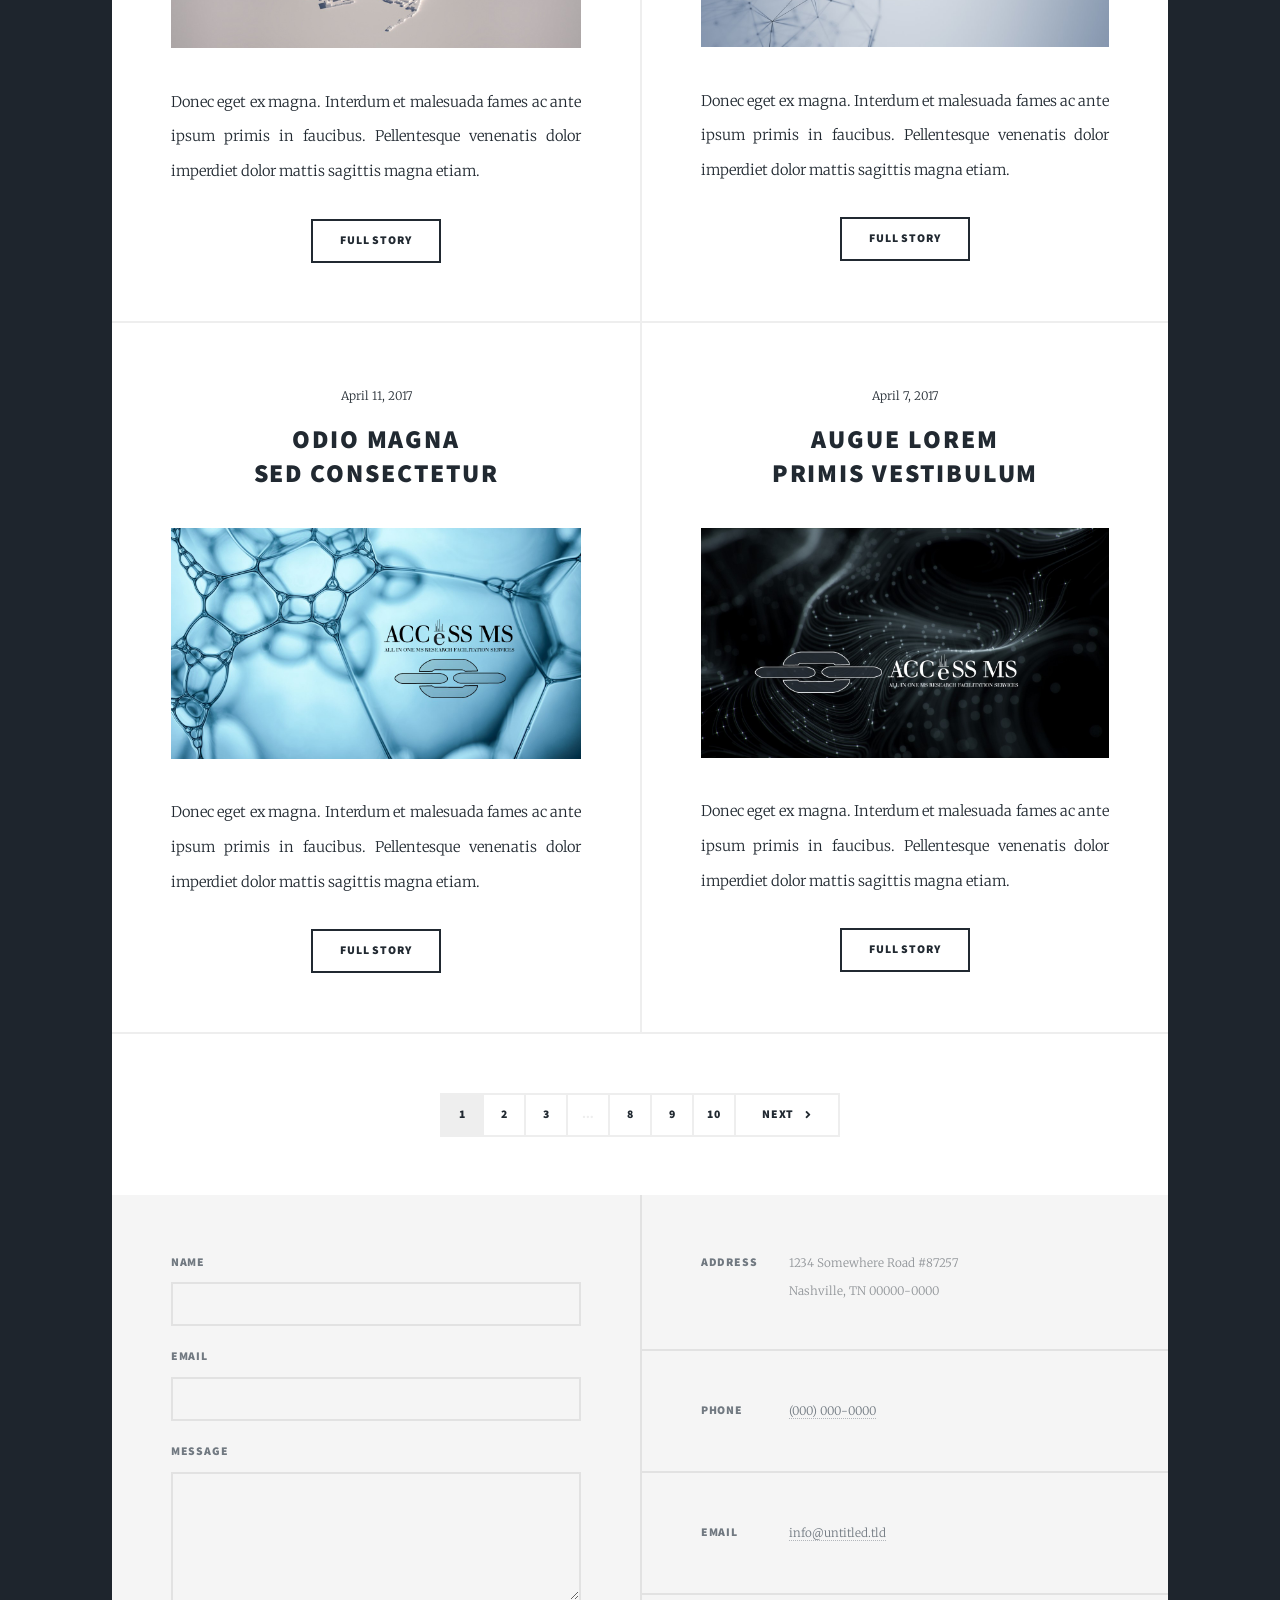
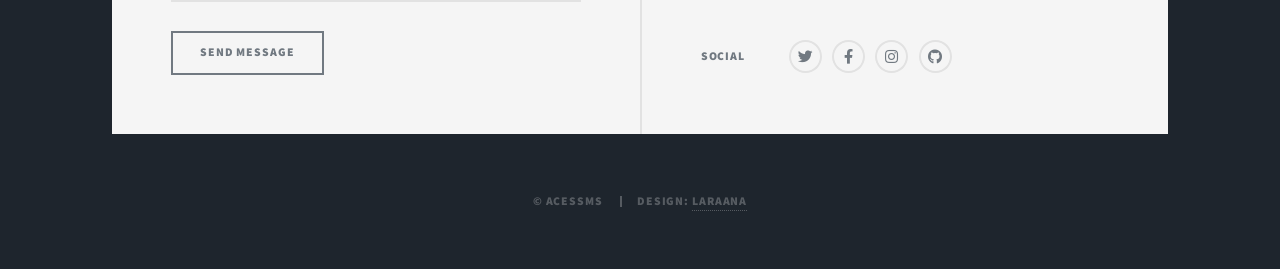
==== commit 0cec169c: "larana logo" ====
--- a/index.html
+++ b/index.html
@@ -14,13 +14,9 @@
     <div id="wrapper" class="fade-in">
       <!-- Intro -->
       <div id="intro">
-        <h1><span style="color: #3d3d3d;"><span style="font-family: PMingLiU-ExtB;"><span
-
-                style="color: #ffff33;">LARAANA</span><br>
-            </span></span></h1>
+        <h1>LARAANA</h1>
         <img class="main" src="screen1.png" alt="" style="width: 390px; height: 355px;">
-        <h2><span style="color: #ffff33;"><span style="font-family: PMingLiU-ExtB;">Kuzmanov
-              Family Base Page</span></span></h2>
+        <h2>Kuzmanov Family Base Page</h2>
         <ul class="actions">
           <li>
             <h2><span style="color: #3d3d3d;"><span style="font-family: PMingLiU-ExtB;">
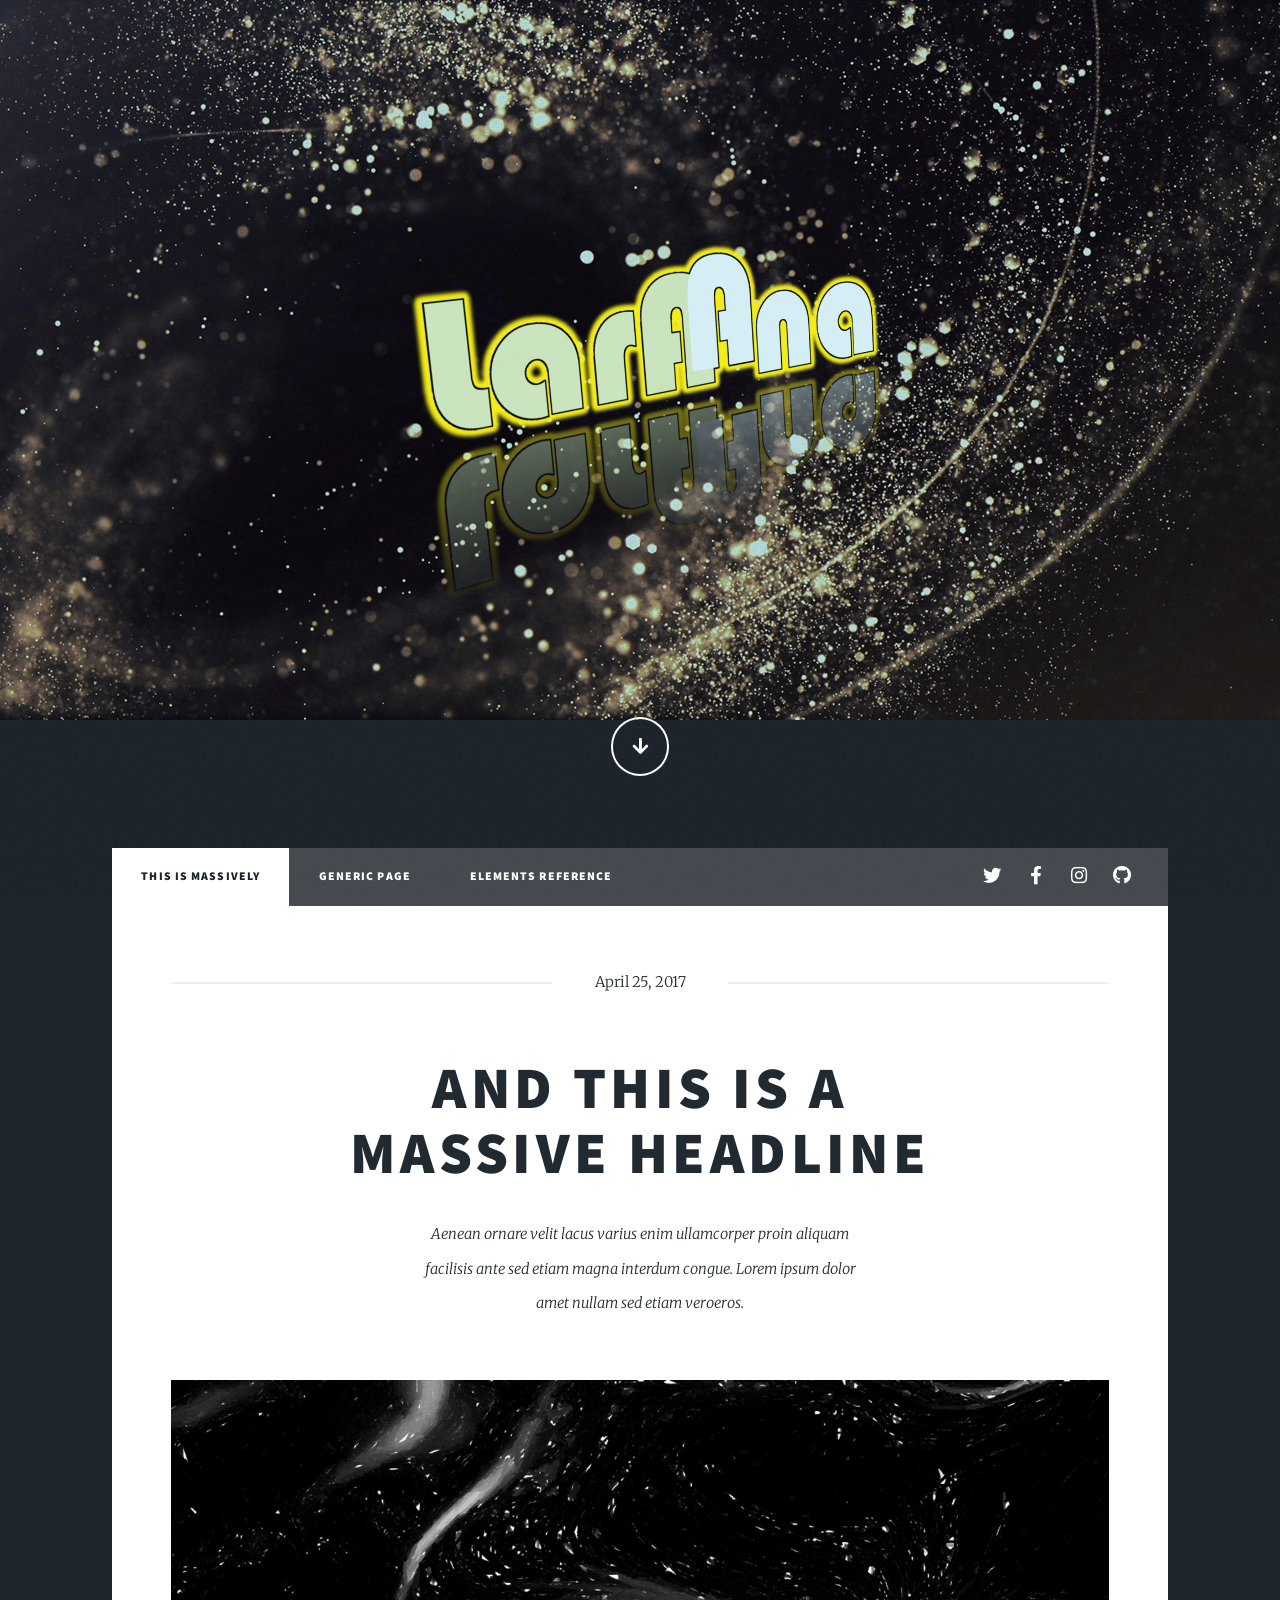
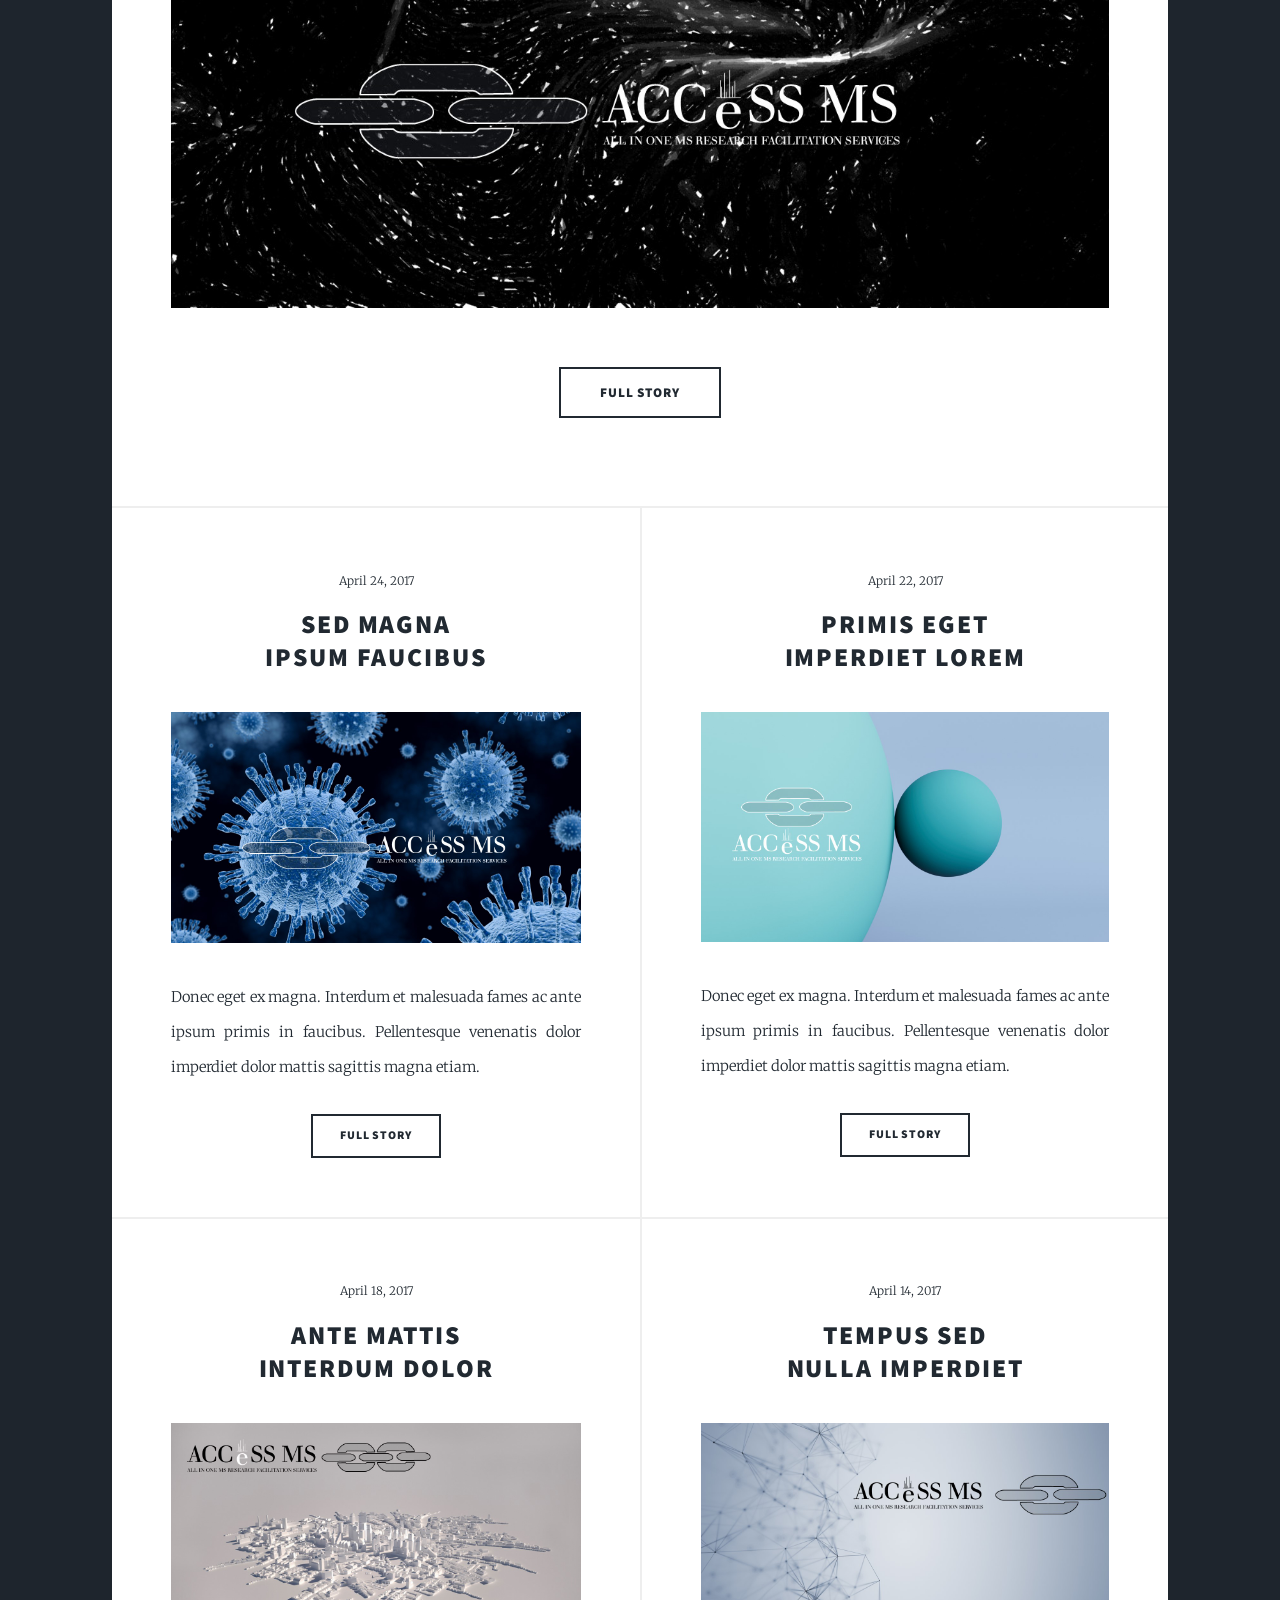
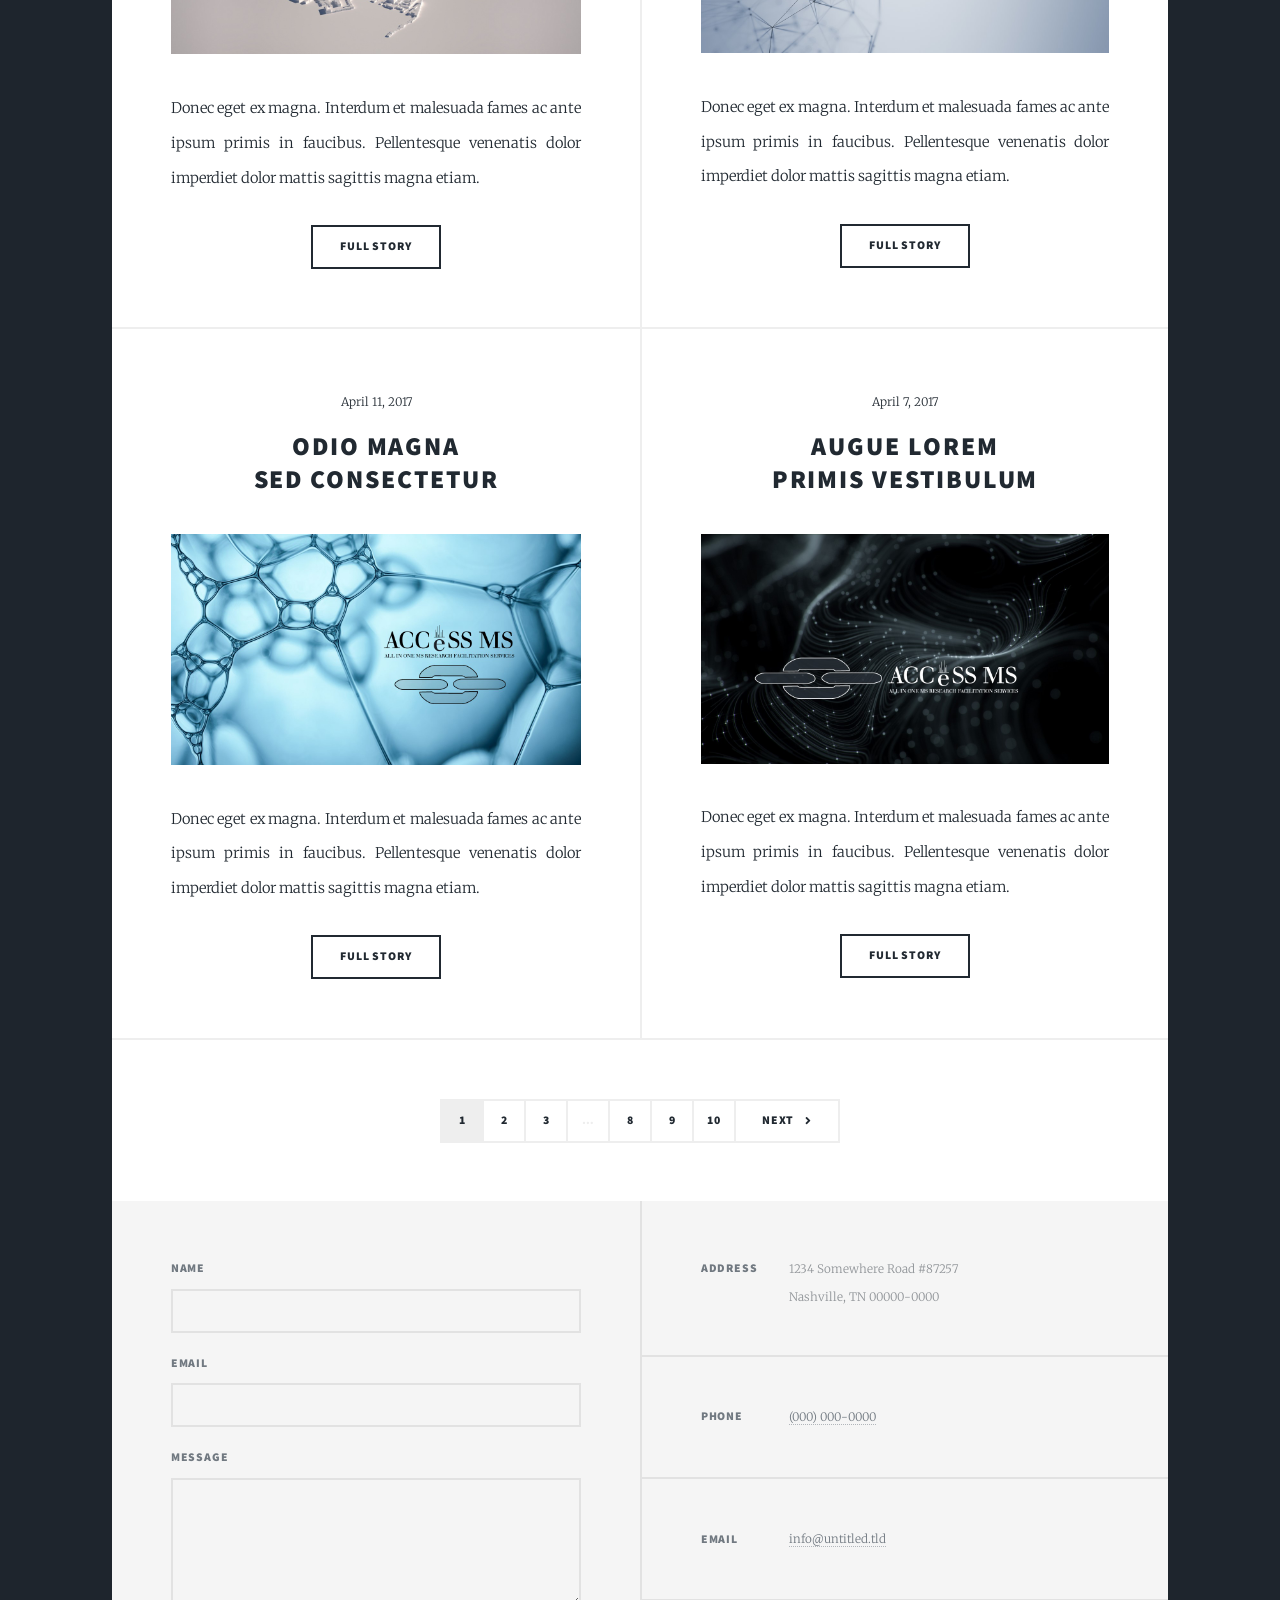
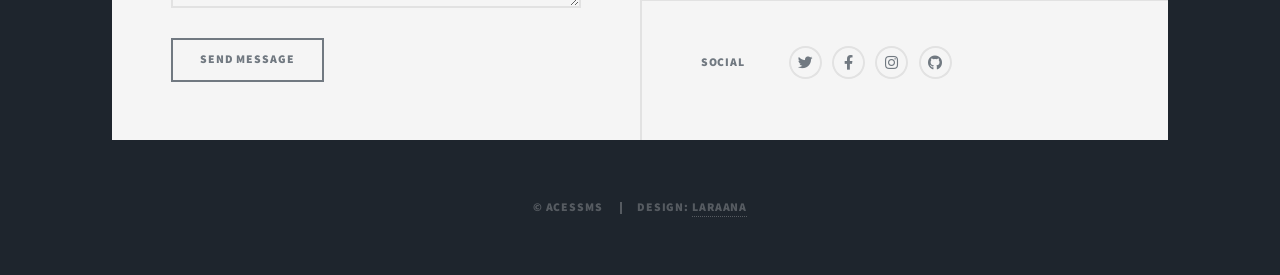
==== commit 2b0ffdfb: "uhlhjkl" ====
--- a/index.html
+++ b/index.html
@@ -1,216 +1,218 @@
-<!DOCTYPE html>
-<!--
-	Massively by HTML5 UP	html5up.net | @ajlkn	Free for personal and commercial use under the CCA 3.0 license (html5up.net/license)-->
-<html>
-  <head>
-    <meta http-equiv="content-type" content="text/html; charset=utf-8">
-    <title>LaraAna</title>
-    <meta name="viewport" content="width=device-width, initial-scale=1, user-scalable=no">
-    <link rel="stylesheet" href="assets/css/main.css">
-    <noscript><link rel="stylesheet" href="assets/css/noscript.css"></noscript>
-  </head>
-  <body class="is-preload">
-    <!-- Wrapper -->
-    <div id="wrapper" class="fade-in">
-      <!-- Intro -->
-      <div id="intro">
-        <h1>LARAANA</h1>
-        <img class="main" src="screen1.png" alt="" style="width: 390px; height: 355px;">
-        <h2>Kuzmanov Family Base Page</h2>
-        <ul class="actions">
-          <li>
-            <h2><span style="color: #3d3d3d;"><span style="font-family: PMingLiU-ExtB;">
-                </span></span></h2>
-            <a href="#header" class="button icon solid solo fa-arrow-down scrolly">Continue</a></li>
-        </ul>
-      </div>
-      <!-- Header -->
-      <header id="header"> <a href="index.html" class="logo" styel="color: black"
-
-          style="font-family: Perpetua;">ACCESS MS</a> </header>
-      <!-- Nav -->
-      <nav id="nav">
-        <ul class="links">
-          <li class="active"><a href="index.html">This is Massively</a></li>
-          <li><a href="generic.html">Generic Page</a></li>
-          <li><a href="elements.html">Elements Reference</a></li>
-        </ul>
-        <ul class="icons">
-          <li><a href="#" class="icon brands fa-twitter"><span class="label">Twitter</span></a></li>
-          <li><a href="#" class="icon brands fa-facebook-f"><span class="label">Facebook</span></a></li>
-          <li><a href="#" class="icon brands fa-instagram"><span class="label">Instagram</span></a></li>
-          <li><a href="#" class="icon brands fa-github"><span class="label">GitHub</span></a></li>
-        </ul>
-      </nav>
-      <!-- Main -->
-      <div id="main">
-        <!-- Featured Post -->
-        <article class="post featured">
-          <header class="major"> <span class="date">April 25, 2017</span>
-            <h2><a href="#">And this is a<br>
-                massive headline</a></h2>
-            <p>Aenean ornare velit lacus varius enim ullamcorper proin aliquam<br>
-              facilisis ante sed etiam magna interdum congue. Lorem ipsum dolor<br>
-              amet nullam sed etiam veroeros.</p>
-          </header>
-          <a href="#" class="image main"><img src="images/pic01.JPG" alt=""></a>
-          <ul class="actions special">
-            <li><a href="#" class="button large">Full Story</a></li>
-          </ul>
-        </article>
-        <!-- Posts -->
-        <section class="posts">
-          <article>
-            <header> <span class="date">April 24, 2017</span>
-              <h2><a href="#">Sed magna<br>
-                  ipsum faucibus</a></h2>
-            </header>
-            <a href="#" class="image fit"><img src="images/pic02.JPG" alt=""></a>
-            <p>Donec eget ex magna. Interdum et malesuada fames ac ante ipsum
-              primis in faucibus. Pellentesque venenatis dolor imperdiet dolor
-              mattis sagittis magna etiam.</p>
-            <ul class="actions special">
-              <li><a href="#" class="button">Full Story</a></li>
-            </ul>
-          </article>
-          <article>
-            <header> <span class="date">April 22, 2017</span>
-              <h2><a href="#">Primis eget<br>
-                  imperdiet lorem</a></h2>
-            </header>
-            <a href="#" class="image fit"><img src="images/pic03.JPG" alt=""></a>
-            <p>Donec eget ex magna. Interdum et malesuada fames ac ante ipsum
-              primis in faucibus. Pellentesque venenatis dolor imperdiet dolor
-              mattis sagittis magna etiam.</p>
-            <ul class="actions special">
-              <li><a href="#" class="button">Full Story</a></li>
-            </ul>
-          </article>
-          <article>
-            <header> <span class="date">April 18, 2017</span>
-              <h2><a href="#">Ante mattis<br>
-                  interdum dolor</a></h2>
-            </header>
-            <a href="#" class="image fit"><img src="images/pic04.JPG" alt=""></a>
-            <p>Donec eget ex magna. Interdum et malesuada fames ac ante ipsum
-              primis in faucibus. Pellentesque venenatis dolor imperdiet dolor
-              mattis sagittis magna etiam.</p>
-            <ul class="actions special">
-              <li><a href="#" class="button">Full Story</a></li>
-            </ul>
-          </article>
-          <article>
-            <header> <span class="date">April 14, 2017</span>
-              <h2><a href="#">Tempus sed<br>
-                  nulla imperdiet</a></h2>
-            </header>
-            <a href="#" class="image fit"><img src="images/pic05.JPG" alt=""></a>
-            <p>Donec eget ex magna. Interdum et malesuada fames ac ante ipsum
-              primis in faucibus. Pellentesque venenatis dolor imperdiet dolor
-              mattis sagittis magna etiam.</p>
-            <ul class="actions special">
-              <li><a href="#" class="button">Full Story</a></li>
-            </ul>
-          </article>
-          <article>
-            <header> <span class="date">April 11, 2017</span>
-              <h2><a href="#">Odio magna<br>
-                  sed consectetur</a></h2>
-            </header>
-            <a href="#" class="image fit"><img src="images/pic06.JPG" alt=""></a>
-            <p>Donec eget ex magna. Interdum et malesuada fames ac ante ipsum
-              primis in faucibus. Pellentesque venenatis dolor imperdiet dolor
-              mattis sagittis magna etiam.</p>
-            <ul class="actions special">
-              <li><a href="#" class="button">Full Story</a></li>
-            </ul>
-          </article>
-          <article>
-            <header> <span class="date">April 7, 2017</span>
-              <h2><a href="#">Augue lorem<br>
-                  primis vestibulum</a></h2>
-            </header>
-            <a href="#" class="image fit"><img src="images/pic07.JPG" alt=""></a>
-            <p>Donec eget ex magna. Interdum et malesuada fames ac ante ipsum
-              primis in faucibus. Pellentesque venenatis dolor imperdiet dolor
-              mattis sagittis magna etiam.</p>
-            <ul class="actions special">
-              <li><a href="#" class="button">Full Story</a></li>
-            </ul>
-          </article>
-        </section>
-        <!-- Footer -->
-        <footer>
-          <div class="pagination">
-            <!--<a href="#" class="previous">Prev</a>--> <a href="#" class="page active">1</a>
-            <a href="#" class="page">2</a> <a href="#" class="page">3</a> <span
-
-              class="extra">…</span> <a href="#" class="page">8</a> <a href="#"
-
-              class="page">9</a> <a href="#" class="page">10</a> <a href="#" class="next">Next</a>
-          </div>
-        </footer>
-      </div>
-      <!-- Footer -->
-      <footer id="footer">
-        <section>
-          <form method="post" action="#">
-            <div class="fields">
-              <div class="field"> <label for="name">Name</label> <input name="name"
-
-                  id="name" type="text"> </div>
-              <div class="field"> <label for="email">Email</label> <input name="email"
-
-                  id="email" type="text"> </div>
-              <div class="field"> <label for="message">Message</label> <textarea
-
-name="message" id="message" rows="3"></textarea> </div>
-            </div>
-            <ul class="actions">
-              <li><input value="Send Message" type="submit"></li>
-            </ul>
-          </form>
-        </section>
-        <section class="split contact">
-          <section class="alt">
-            <h3>Address</h3>
-            <p>1234 Somewhere Road #87257<br>
-              Nashville, TN 00000-0000</p>
-          </section>
-          <section>
-            <h3>Phone</h3>
-            <p><a href="#">(000) 000-0000</a></p>
-          </section>
-          <section>
-            <h3>Email</h3>
-            <p><a href="#">info@untitled.tld</a></p>
-          </section>
-          <section>
-            <h3>Social</h3>
-            <ul class="icons alt">
-              <li><a href="#" class="icon brands alt fa-twitter"><span class="label">Twitter</span></a></li>
-              <li><a href="#" class="icon brands alt fa-facebook-f"><span class="label">Facebook</span></a></li>
-              <li><a href="#" class="icon brands alt fa-instagram"><span class="label">Instagram</span></a></li>
-              <li><a href="#" class="icon brands alt fa-github"><span class="label">GitHub</span></a></li>
-            </ul>
-          </section>
-        </section>
-      </footer>
-      <!-- Copyright -->
-      <div id="copyright">
-        <ul>
-          <li>© AcessMS</li>
-          <li>Design: <a href="https://html5up.net">LaraAna</a></li>
-        </ul>
-      </div>
-    </div>
-    <!-- Scripts -->
-    <script src="assets/js/jquery.min.js"></script>
-    <script src="assets/js/jquery.scrollex.min.js"></script>
-    <script src="assets/js/jquery.scrolly.min.js"></script>
-    <script src="assets/js/browser.min.js"></script>
-    <script src="assets/js/breakpoints.min.js"></script>
-    <script src="assets/js/util.js"></script>
-    <script src="assets/js/main.js"></script>
-  </body>
-</html>
+<!DOCTYPE html>
+<!--
+	Massively by HTML5 UP	html5up.net | @ajlkn	Free for personal and commercial use under the CCA 3.0 license (html5up.net/license)-->
+<html>
+  <head>
+    <meta http-equiv="content-type" content="text/html; charset=utf-8">
+    <title>LaraAna</title>
+    <meta name="viewport" content="width=device-width, initial-scale=1, user-scalable=no">
+    <link rel="stylesheet" href="assets/css/main.css">
+    <noscript><link rel="stylesheet" href="assets/css/noscript.css"></noscript>
+  </head>
+  <body class="is-preload">
+    <!-- Wrapper -->
+    <div id="wrapper" class="fade-in">
+      <!-- Intro -->
+      <div id="intro">
+        <h1><br>
+        </h1>
+        <img class="main" src="screen1.png" alt="" style="width: 500px; height: 420px;">
+        <h2><br>
+        </h2>
+        <ul class="actions">
+          <li>
+            <h2><span style="color: #3d3d3d;"><span style="font-family: PMingLiU-ExtB;">
+                </span></span></h2>
+            <a href="#header" class="button icon solid solo fa-arrow-down scrolly">Continue</a></li>
+        </ul>
+      </div>
+      <!-- Header -->
+      <header id="header"> <a href="index.html" class="logo" styel="color: black"+
+          style="font-family: Perpetua;">ACCESS MS</a> </header>
+      <!-- Nav -->
+      <nav id="nav">
+        <ul class="links">
+          <li class="active"><a href="index.html">This is Massively</a></li>
+          <li><a href="generic.html">Generic Page</a></li>
+          <li><a href="elements.html">Elements Reference</a></li>
+        </ul>
+        <ul class="icons">
+          <li><a href="#" class="icon brands fa-twitter"><span class="label">Twitter</span></a></li>
+          <li><a href="#" class="icon brands fa-facebook-f"><span class="label">Facebook</span></a></li>
+          <li><a href="#" class="icon brands fa-instagram"><span class="label">Instagram</span></a></li>
+          <li><a href="#" class="icon brands fa-github"><span class="label">GitHub</span></a></li>
+        </ul>
+      </nav>
+      <!-- Main -->
+      <div id="main">
+        <!-- Featured Post -->
+        <article class="post featured">
+          <header class="major"> <span class="date">April 25, 2017</span>
+            <h2><a href="#">And this is a<br>
+                massive headline</a></h2>
+            <p>Aenean ornare velit lacus varius enim ullamcorper proin aliquam<br>
+              facilisis ante sed etiam magna interdum congue. Lorem ipsum dolor<br>
+              amet nullam sed etiam veroeros.</p>
+          </header>
+          <a href="#" class="image main"><img src="images/pic01.JPG" alt=""></a>
+          <ul class="actions special">
+            <li><a href="#" class="button large">Full Story</a></li>
+          </ul>
+        </article>
+        <!-- Posts -->
+        <section class="posts">
+          <article>
+            <header> <span class="date">April 24, 2017</span>
+              <h2><a href="#">Sed magna<br>
+                  ipsum faucibus</a></h2>
+            </header>
+            <a href="#" class="image fit"><img src="images/pic02.JPG" alt=""></a>
+            <p>Donec eget ex magna. Interdum et malesuada fames ac ante ipsum
+              primis in faucibus. Pellentesque venenatis dolor imperdiet dolor
+              mattis sagittis magna etiam.</p>
+            <ul class="actions special">
+              <li><a href="#" class="button">Full Story</a></li>
+            </ul>
+          </article>
+          <article>
+            <header> <span class="date">April 22, 2017</span>
+              <h2><a href="#">Primis eget<br>
+                  imperdiet lorem</a></h2>
+            </header>
+            <a href="#" class="image fit"><img src="images/pic03.JPG" alt=""></a>
+            <p>Donec eget ex magna. Interdum et malesuada fames ac ante ipsum
+              primis in faucibus. Pellentesque venenatis dolor imperdiet dolor
+              mattis sagittis magna etiam.</p>
+            <ul class="actions special">
+              <li><a href="#" class="button">Full Story</a></li>
+            </ul>
+          </article>
+          <article>
+            <header> <span class="date">April 18, 2017</span>
+              <h2><a href="#">Ante mattis<br>
+                  interdum dolor</a></h2>
+            </header>
+            <a href="#" class="image fit"><img src="images/pic04.JPG" alt=""></a>
+            <p>Donec eget ex magna. Interdum et malesuada fames ac ante ipsum
+              primis in faucibus. Pellentesque venenatis dolor imperdiet dolor
+              mattis sagittis magna etiam.</p>
+            <ul class="actions special">
+              <li><a href="#" class="button">Full Story</a></li>
+            </ul>
+          </article>
+          <article>
+            <header> <span class="date">April 14, 2017</span>
+              <h2><a href="#">Tempus sed<br>
+                  nulla imperdiet</a></h2>
+            </header>
+            <a href="#" class="image fit"><img src="images/pic05.JPG" alt=""></a>
+            <p>Donec eget ex magna. Interdum et malesuada fames ac ante ipsum
+              primis in faucibus. Pellentesque venenatis dolor imperdiet dolor
+              mattis sagittis magna etiam.</p>
+            <ul class="actions special">
+              <li><a href="#" class="button">Full Story</a></li>
+            </ul>
+          </article>
+          <article>
+            <header> <span class="date">April 11, 2017</span>
+              <h2><a href="#">Odio magna<br>
+                  sed consectetur</a></h2>
+            </header>
+            <a href="#" class="image fit"><img src="images/pic06.JPG" alt=""></a>
+            <p>Donec eget ex magna. Interdum et malesuada fames ac ante ipsum
+              primis in faucibus. Pellentesque venenatis dolor imperdiet dolor
+              mattis sagittis magna etiam.</p>
+            <ul class="actions special">
+              <li><a href="#" class="button">Full Story</a></li>
+            </ul>
+          </article>
+          <article>
+            <header> <span class="date">April 7, 2017</span>
+              <h2><a href="#">Augue lorem<br>
+                  primis vestibulum</a></h2>
+            </header>
+            <a href="#" class="image fit"><img src="images/pic07.JPG" alt=""></a>
+            <p>Donec eget ex magna. Interdum et malesuada fames ac ante ipsum
+              primis in faucibus. Pellentesque venenatis dolor imperdiet dolor
+              mattis sagittis magna etiam.</p>
+            <ul class="actions special">
+              <li><a href="#" class="button">Full Story</a></li>
+            </ul>
+          </article>
+        </section>
+        <!-- Footer -->
+        <footer>
+          <div class="pagination">
+            <!--<a href="#" class="previous">Prev</a>--> <a href="#" class="page active">1</a>
+            <a href="#" class="page">2</a> <a href="#" class="page">3</a> <span+
+              class="extra">…</span> <a href="#" class="page">8</a> <a href="#"+
+              class="page">9</a> <a href="#" class="page">10</a> <a href="#" class="next">Next</a>
+          </div>
+        </footer>
+      </div>
+      <!-- Footer -->
+      <footer id="footer">
+        <section>
+          <form method="post" action="#">
+            <div class="fields">
+              <div class="field"> <label for="name">Name</label> <input name="name"+
+                  id="name" type="text"> </div>
+              <div class="field"> <label for="email">Email</label> <input name="email"+
+                  id="email" type="text"> </div>
+              <div class="field"> <label for="message">Message</label> <textarea+
+name="message" id="message" rows="3"></textarea> </div>
+            </div>
+            <ul class="actions">
+              <li><input value="Send Message" type="submit"></li>
+            </ul>
+          </form>
+        </section>
+        <section class="split contact">
+          <section class="alt">
+            <h3>Address</h3>
+            <p>1234 Somewhere Road #87257<br>
+              Nashville, TN 00000-0000</p>
+          </section>
+          <section>
+            <h3>Phone</h3>
+            <p><a href="#">(000) 000-0000</a></p>
+          </section>
+          <section>
+            <h3>Email</h3>
+            <p><a href="#">info@untitled.tld</a></p>
+          </section>
+          <section>
+            <h3>Social</h3>
+            <ul class="icons alt">
+              <li><a href="#" class="icon brands alt fa-twitter"><span class="label">Twitter</span></a></li>
+              <li><a href="#" class="icon brands alt fa-facebook-f"><span class="label">Facebook</span></a></li>
+              <li><a href="#" class="icon brands alt fa-instagram"><span class="label">Instagram</span></a></li>
+              <li><a href="#" class="icon brands alt fa-github"><span class="label">GitHub</span></a></li>
+            </ul>
+          </section>
+        </section>
+      </footer>
+      <!-- Copyright -->
+      <div id="copyright">
+        <ul>
+          <li>© AcessMS</li>
+          <li>Design: <a href="https://html5up.net">LaraAna</a></li>
+        </ul>
+      </div>
+    </div>
+    <!-- Scripts -->
+    <script src="assets/js/jquery.min.js"></script>
+    <script src="assets/js/jquery.scrollex.min.js"></script>
+    <script src="assets/js/jquery.scrolly.min.js"></script>
+    <script src="assets/js/browser.min.js"></script>
+    <script src="assets/js/breakpoints.min.js"></script>
+    <script src="assets/js/util.js"></script>
+    <script src="assets/js/main.js"></script>
+  </body>
+</html>
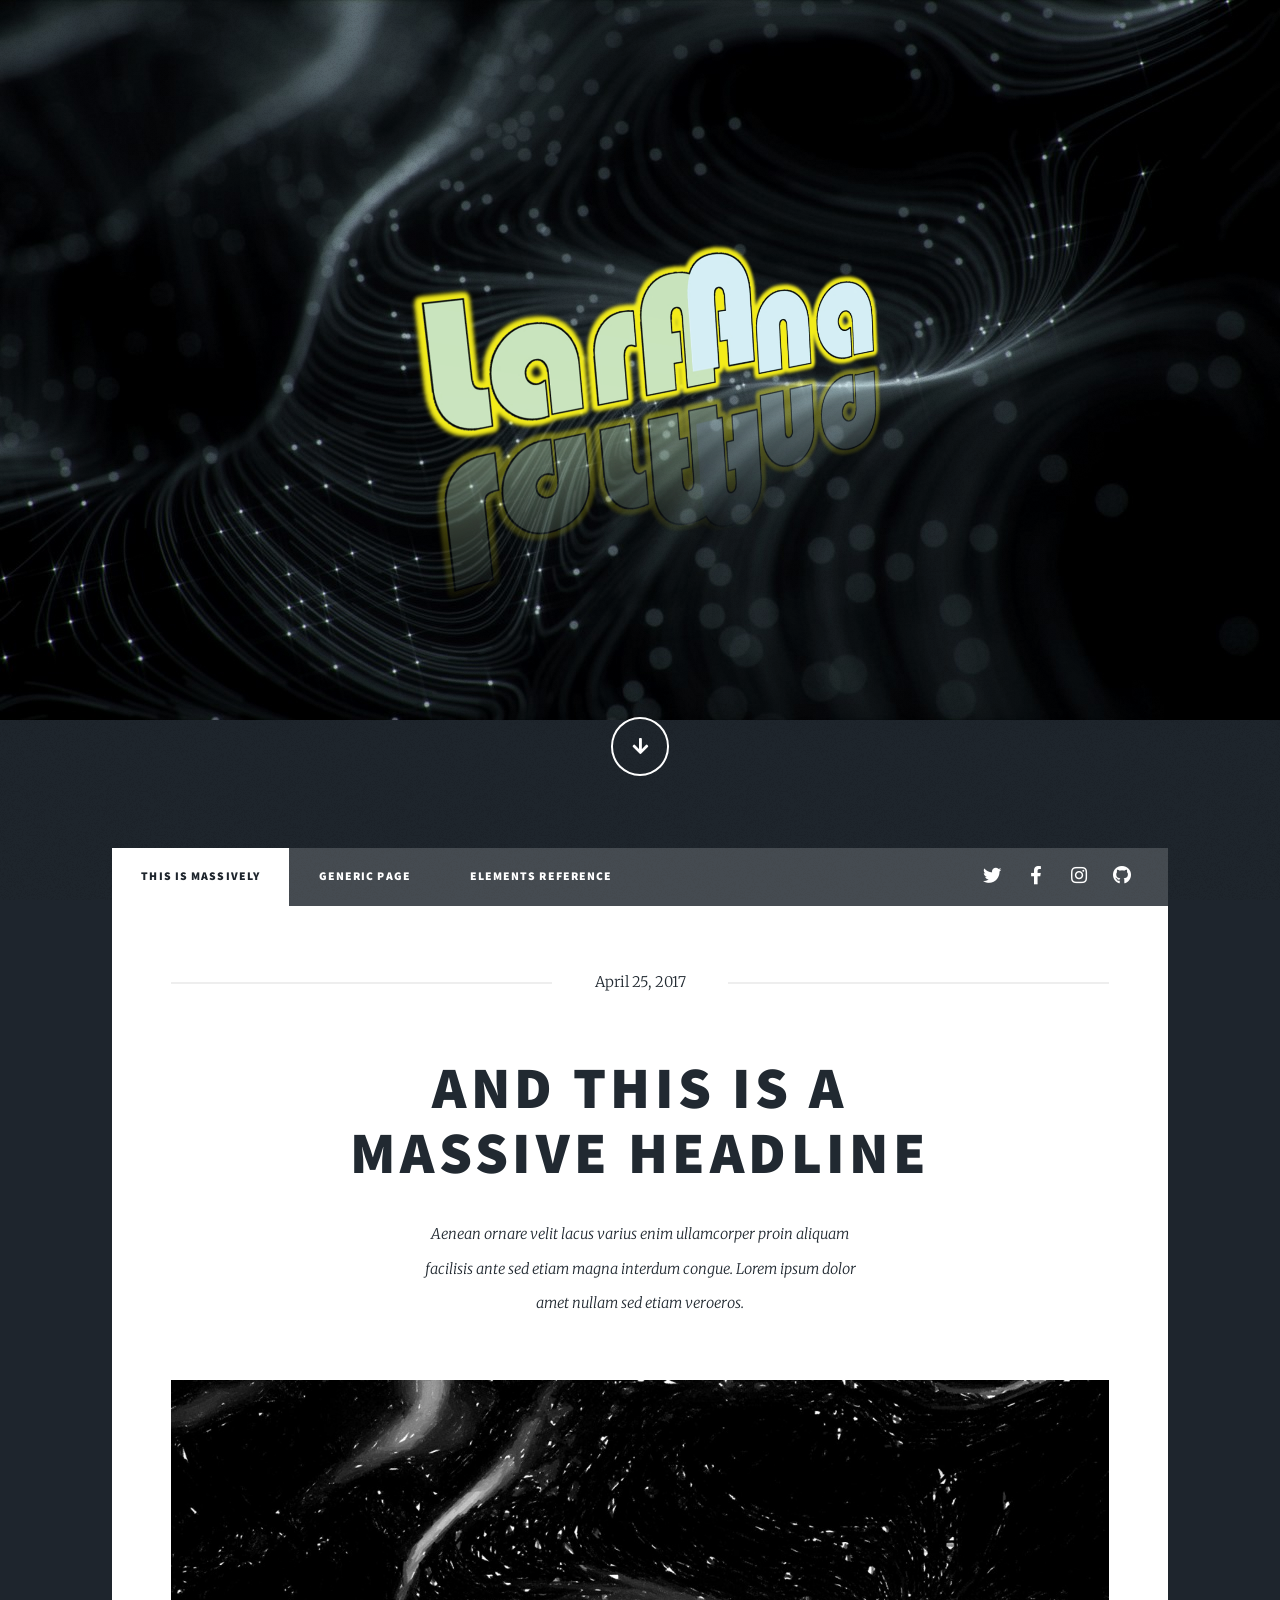
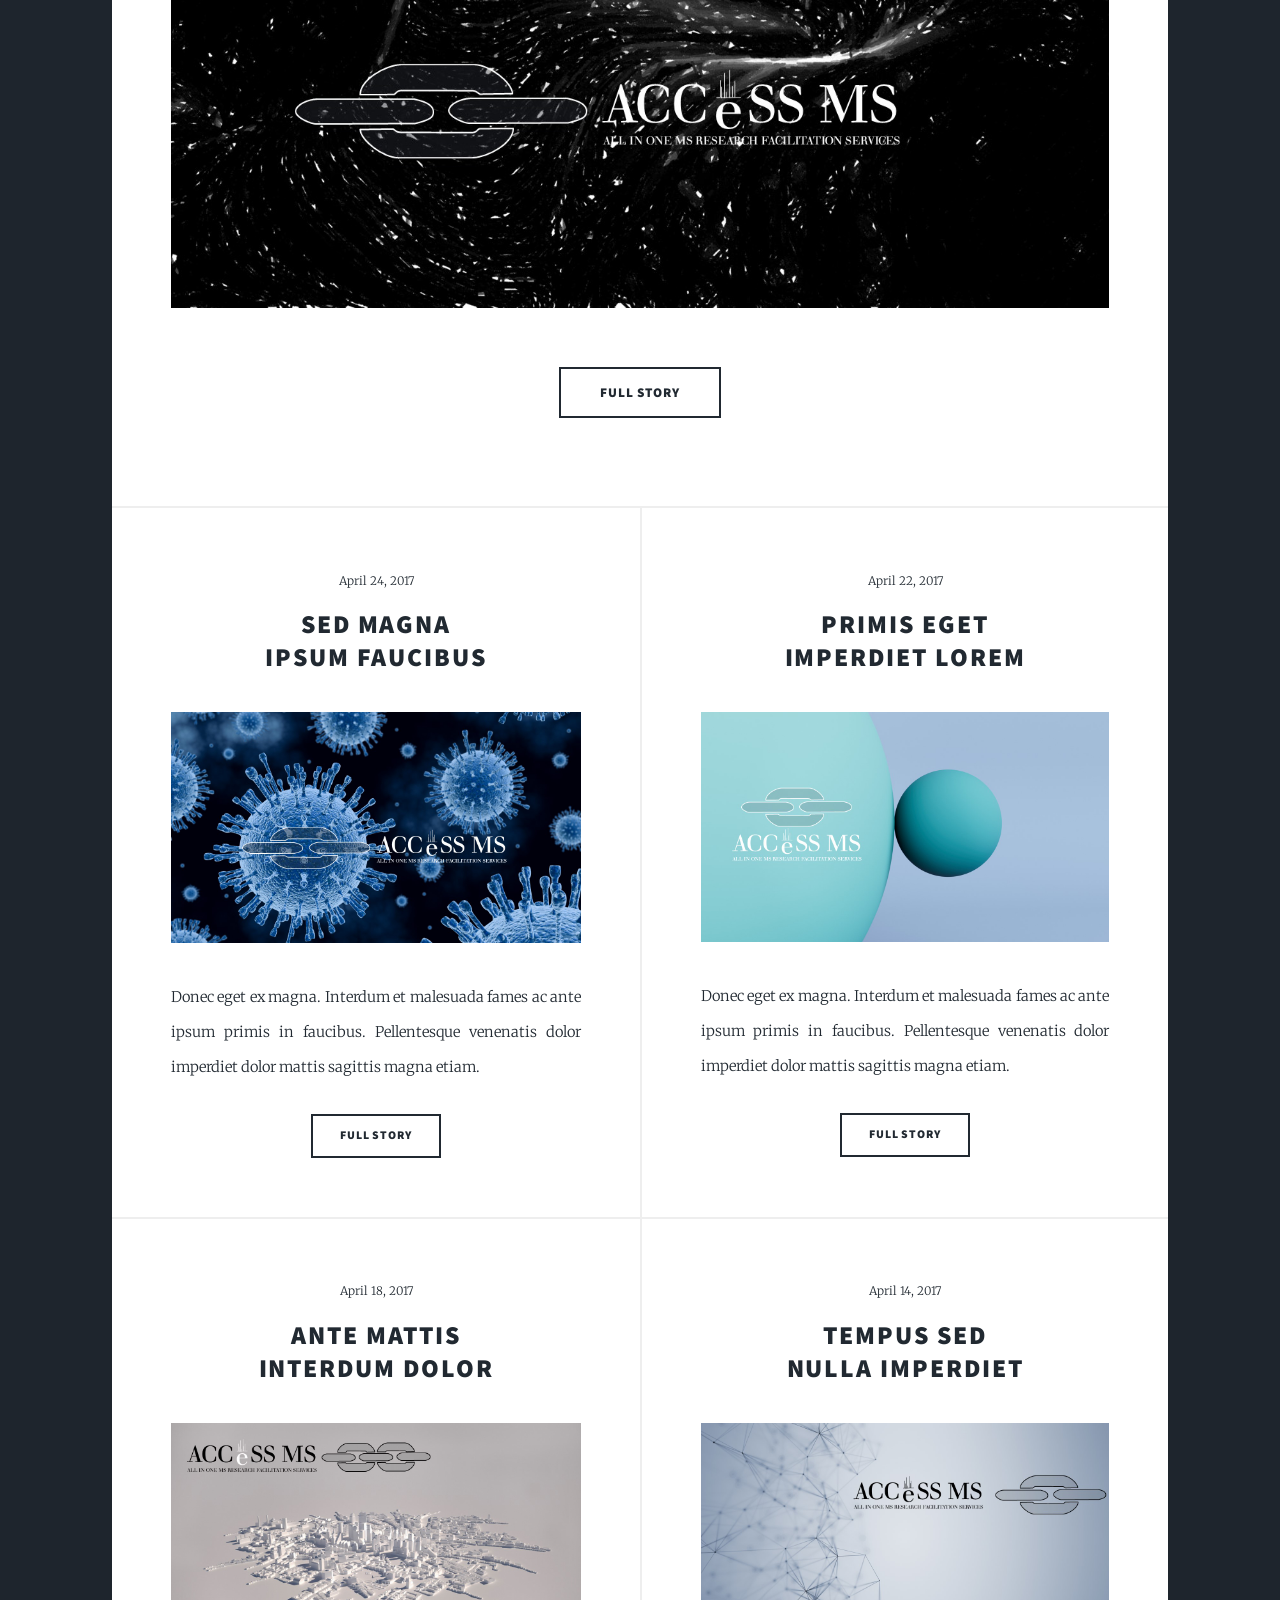
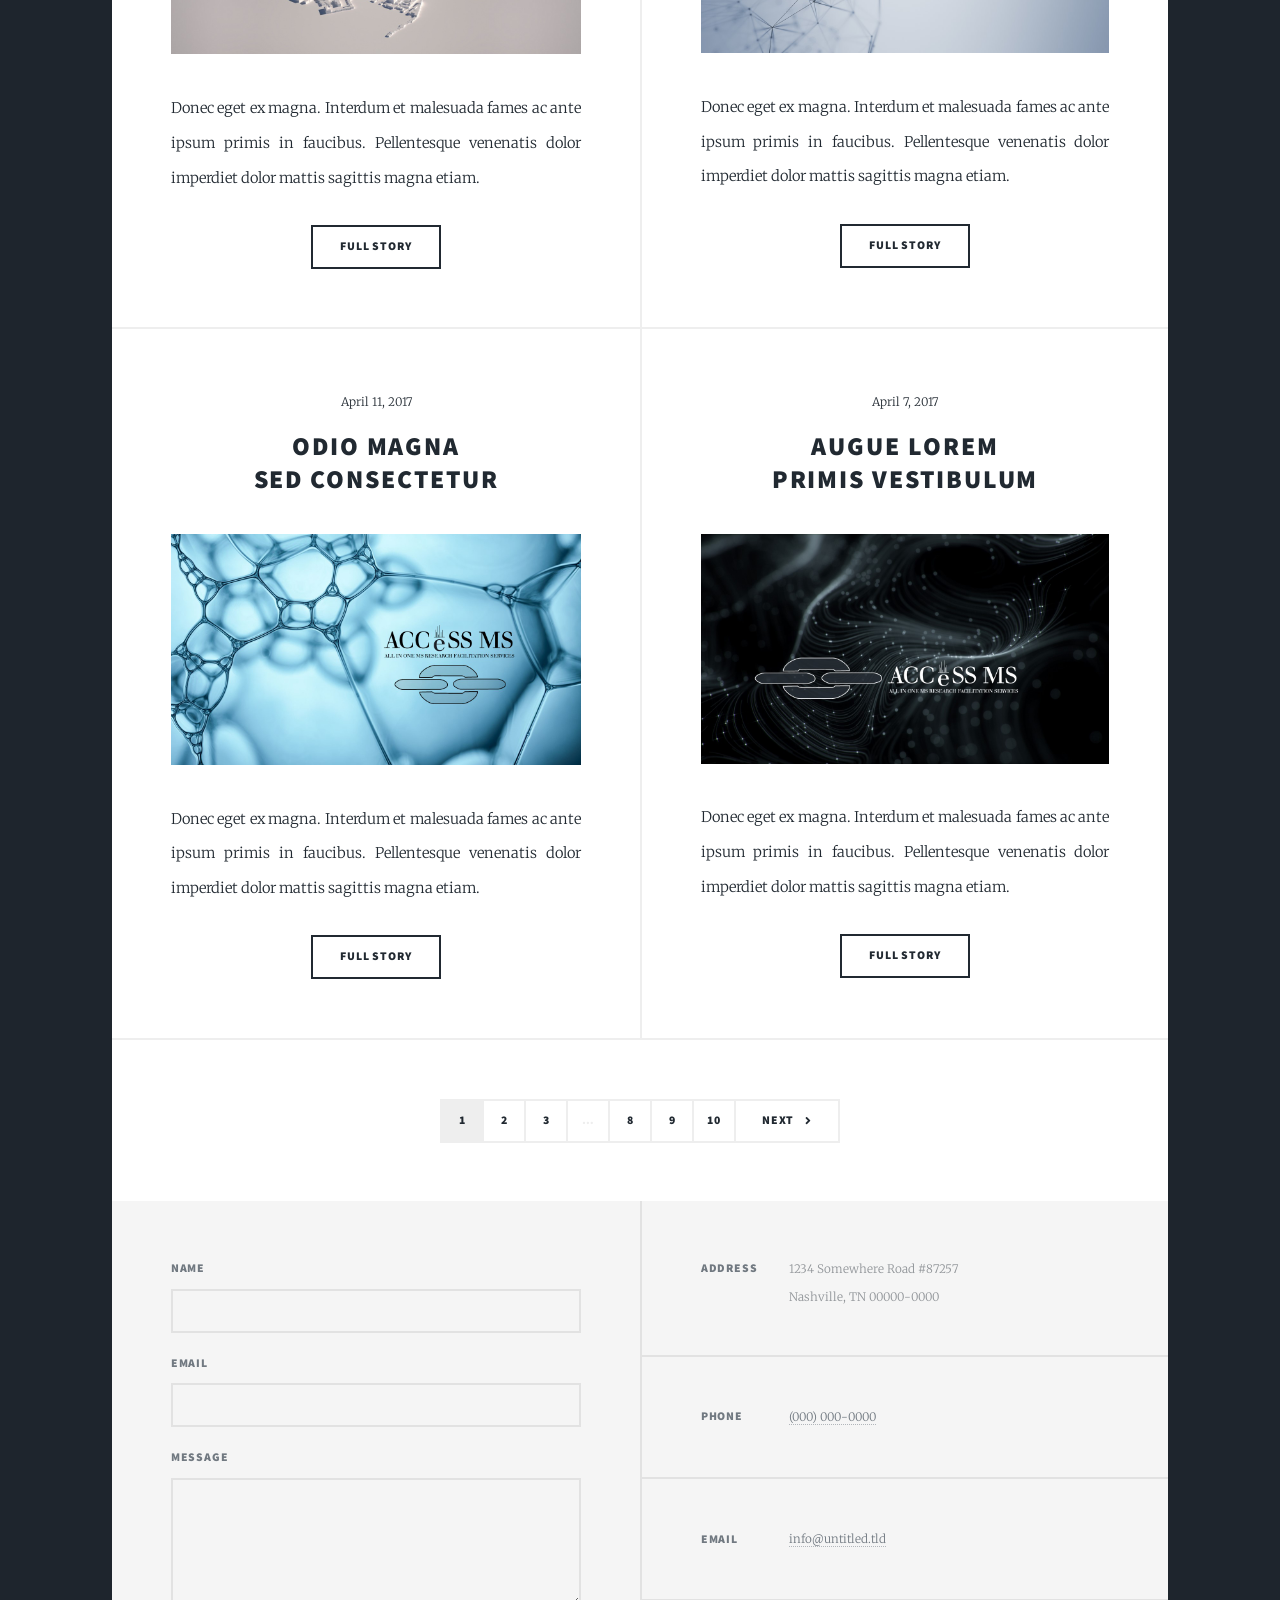
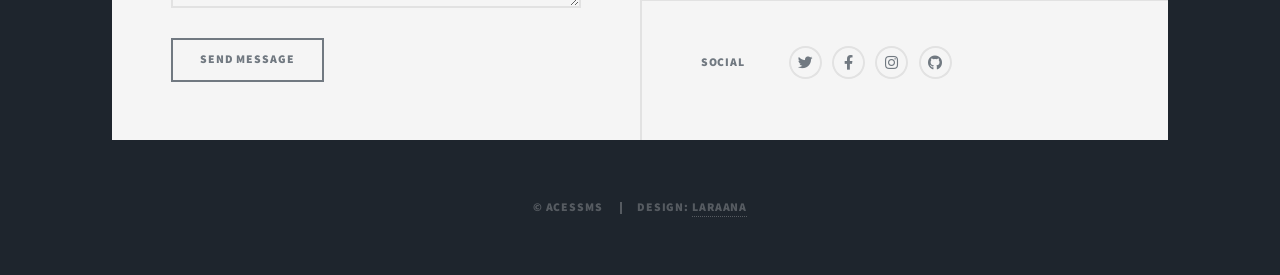
==== commit a2287a87: "test" ====
--- a/index.html
+++ b/index.html
@@ -1,218 +1,218 @@
-<!DOCTYPE html>
-<!--
-	Massively by HTML5 UP	html5up.net | @ajlkn	Free for personal and commercial use under the CCA 3.0 license (html5up.net/license)-->
-<html>
-  <head>
-    <meta http-equiv="content-type" content="text/html; charset=utf-8">
-    <title>LaraAna</title>
-    <meta name="viewport" content="width=device-width, initial-scale=1, user-scalable=no">
-    <link rel="stylesheet" href="assets/css/main.css">
-    <noscript><link rel="stylesheet" href="assets/css/noscript.css"></noscript>
-  </head>
-  <body class="is-preload">
-    <!-- Wrapper -->
-    <div id="wrapper" class="fade-in">
-      <!-- Intro -->
-      <div id="intro">
-        <h1><br>
-        </h1>
-        <img class="main" src="screen1.png" alt="" style="width: 500px; height: 420px;">
-        <h2><br>
-        </h2>
-        <ul class="actions">
-          <li>
-            <h2><span style="color: #3d3d3d;"><span style="font-family: PMingLiU-ExtB;">
-                </span></span></h2>
-            <a href="#header" class="button icon solid solo fa-arrow-down scrolly">Continue</a></li>
-        </ul>
-      </div>
-      <!-- Header -->
-      <header id="header"> <a href="index.html" class="logo" styel="color: black"-
-          style="font-family: Perpetua;">ACCESS MS</a> </header>
-      <!-- Nav -->
-      <nav id="nav">
-        <ul class="links">
-          <li class="active"><a href="index.html">This is Massively</a></li>
-          <li><a href="generic.html">Generic Page</a></li>
-          <li><a href="elements.html">Elements Reference</a></li>
-        </ul>
-        <ul class="icons">
-          <li><a href="#" class="icon brands fa-twitter"><span class="label">Twitter</span></a></li>
-          <li><a href="#" class="icon brands fa-facebook-f"><span class="label">Facebook</span></a></li>
-          <li><a href="#" class="icon brands fa-instagram"><span class="label">Instagram</span></a></li>
-          <li><a href="#" class="icon brands fa-github"><span class="label">GitHub</span></a></li>
-        </ul>
-      </nav>
-      <!-- Main -->
-      <div id="main">
-        <!-- Featured Post -->
-        <article class="post featured">
-          <header class="major"> <span class="date">April 25, 2017</span>
-            <h2><a href="#">And this is a<br>
-                massive headline</a></h2>
-            <p>Aenean ornare velit lacus varius enim ullamcorper proin aliquam<br>
-              facilisis ante sed etiam magna interdum congue. Lorem ipsum dolor<br>
-              amet nullam sed etiam veroeros.</p>
-          </header>
-          <a href="#" class="image main"><img src="images/pic01.JPG" alt=""></a>
-          <ul class="actions special">
-            <li><a href="#" class="button large">Full Story</a></li>
-          </ul>
-        </article>
-        <!-- Posts -->
-        <section class="posts">
-          <article>
-            <header> <span class="date">April 24, 2017</span>
-              <h2><a href="#">Sed magna<br>
-                  ipsum faucibus</a></h2>
-            </header>
-            <a href="#" class="image fit"><img src="images/pic02.JPG" alt=""></a>
-            <p>Donec eget ex magna. Interdum et malesuada fames ac ante ipsum
-              primis in faucibus. Pellentesque venenatis dolor imperdiet dolor
-              mattis sagittis magna etiam.</p>
-            <ul class="actions special">
-              <li><a href="#" class="button">Full Story</a></li>
-            </ul>
-          </article>
-          <article>
-            <header> <span class="date">April 22, 2017</span>
-              <h2><a href="#">Primis eget<br>
-                  imperdiet lorem</a></h2>
-            </header>
-            <a href="#" class="image fit"><img src="images/pic03.JPG" alt=""></a>
-            <p>Donec eget ex magna. Interdum et malesuada fames ac ante ipsum
-              primis in faucibus. Pellentesque venenatis dolor imperdiet dolor
-              mattis sagittis magna etiam.</p>
-            <ul class="actions special">
-              <li><a href="#" class="button">Full Story</a></li>
-            </ul>
-          </article>
-          <article>
-            <header> <span class="date">April 18, 2017</span>
-              <h2><a href="#">Ante mattis<br>
-                  interdum dolor</a></h2>
-            </header>
-            <a href="#" class="image fit"><img src="images/pic04.JPG" alt=""></a>
-            <p>Donec eget ex magna. Interdum et malesuada fames ac ante ipsum
-              primis in faucibus. Pellentesque venenatis dolor imperdiet dolor
-              mattis sagittis magna etiam.</p>
-            <ul class="actions special">
-              <li><a href="#" class="button">Full Story</a></li>
-            </ul>
-          </article>
-          <article>
-            <header> <span class="date">April 14, 2017</span>
-              <h2><a href="#">Tempus sed<br>
-                  nulla imperdiet</a></h2>
-            </header>
-            <a href="#" class="image fit"><img src="images/pic05.JPG" alt=""></a>
-            <p>Donec eget ex magna. Interdum et malesuada fames ac ante ipsum
-              primis in faucibus. Pellentesque venenatis dolor imperdiet dolor
-              mattis sagittis magna etiam.</p>
-            <ul class="actions special">
-              <li><a href="#" class="button">Full Story</a></li>
-            </ul>
-          </article>
-          <article>
-            <header> <span class="date">April 11, 2017</span>
-              <h2><a href="#">Odio magna<br>
-                  sed consectetur</a></h2>
-            </header>
-            <a href="#" class="image fit"><img src="images/pic06.JPG" alt=""></a>
-            <p>Donec eget ex magna. Interdum et malesuada fames ac ante ipsum
-              primis in faucibus. Pellentesque venenatis dolor imperdiet dolor
-              mattis sagittis magna etiam.</p>
-            <ul class="actions special">
-              <li><a href="#" class="button">Full Story</a></li>
-            </ul>
-          </article>
-          <article>
-            <header> <span class="date">April 7, 2017</span>
-              <h2><a href="#">Augue lorem<br>
-                  primis vestibulum</a></h2>
-            </header>
-            <a href="#" class="image fit"><img src="images/pic07.JPG" alt=""></a>
-            <p>Donec eget ex magna. Interdum et malesuada fames ac ante ipsum
-              primis in faucibus. Pellentesque venenatis dolor imperdiet dolor
-              mattis sagittis magna etiam.</p>
-            <ul class="actions special">
-              <li><a href="#" class="button">Full Story</a></li>
-            </ul>
-          </article>
-        </section>
-        <!-- Footer -->
-        <footer>
-          <div class="pagination">
-            <!--<a href="#" class="previous">Prev</a>--> <a href="#" class="page active">1</a>
-            <a href="#" class="page">2</a> <a href="#" class="page">3</a> <span-
-              class="extra">…</span> <a href="#" class="page">8</a> <a href="#"-
-              class="page">9</a> <a href="#" class="page">10</a> <a href="#" class="next">Next</a>
-          </div>
-        </footer>
-      </div>
-      <!-- Footer -->
-      <footer id="footer">
-        <section>
-          <form method="post" action="#">
-            <div class="fields">
-              <div class="field"> <label for="name">Name</label> <input name="name"-
-                  id="name" type="text"> </div>
-              <div class="field"> <label for="email">Email</label> <input name="email"-
-                  id="email" type="text"> </div>
-              <div class="field"> <label for="message">Message</label> <textarea-
-name="message" id="message" rows="3"></textarea> </div>
-            </div>
-            <ul class="actions">
-              <li><input value="Send Message" type="submit"></li>
-            </ul>
-          </form>
-        </section>
-        <section class="split contact">
-          <section class="alt">
-            <h3>Address</h3>
-            <p>1234 Somewhere Road #87257<br>
-              Nashville, TN 00000-0000</p>
-          </section>
-          <section>
-            <h3>Phone</h3>
-            <p><a href="#">(000) 000-0000</a></p>
-          </section>
-          <section>
-            <h3>Email</h3>
-            <p><a href="#">info@untitled.tld</a></p>
-          </section>
-          <section>
-            <h3>Social</h3>
-            <ul class="icons alt">
-              <li><a href="#" class="icon brands alt fa-twitter"><span class="label">Twitter</span></a></li>
-              <li><a href="#" class="icon brands alt fa-facebook-f"><span class="label">Facebook</span></a></li>
-              <li><a href="#" class="icon brands alt fa-instagram"><span class="label">Instagram</span></a></li>
-              <li><a href="#" class="icon brands alt fa-github"><span class="label">GitHub</span></a></li>
-            </ul>
-          </section>
-        </section>
-      </footer>
-      <!-- Copyright -->
-      <div id="copyright">
-        <ul>
-          <li>© AcessMS</li>
-          <li>Design: <a href="https://html5up.net">LaraAna</a></li>
-        </ul>
-      </div>
-    </div>
-    <!-- Scripts -->
-    <script src="assets/js/jquery.min.js"></script>
-    <script src="assets/js/jquery.scrollex.min.js"></script>
-    <script src="assets/js/jquery.scrolly.min.js"></script>
-    <script src="assets/js/browser.min.js"></script>
-    <script src="assets/js/breakpoints.min.js"></script>
-    <script src="assets/js/util.js"></script>
-    <script src="assets/js/main.js"></script>
-  </body>
-</html>
+<!DOCTYPE html>
+<!--
+	Massively by HTML5 UP	html5up.net | @ajlkn	Free for personal and commercial use under the CCA 3.0 license (html5up.net/license)-->
+<html>
+  <head>
+    <meta http-equiv="content-type" content="text/html; charset=utf-8">
+    <title>LaraAna</title>
+    <meta name="viewport" content="width=device-width, initial-scale=1, user-scalable=no">
+    <link rel="stylesheet" href="assets/css/main.css">
+    <noscript><link rel="stylesheet" href="assets/css/noscript.css"></noscript>
+  </head>
+  <body class="is-preload">
+    <!-- Wrapper -->
+    <div id="wrapper" class="fade-in">
+      <!-- Intro -->
+      <div id="intro">
+        <h1><br>
+        </h1>
+        <img class="main" src="screen1.png" alt="" style="width: 500px; height: 420px;">
+        <h2><br>
+        </h2>
+        <ul class="actions">
+          <li>
+            <h2><span style="color: #3d3d3d;"><span style="font-family: PMingLiU-ExtB;">
+                </span></span></h2>
+            <a href="#header" class="button icon solid solo fa-arrow-down scrolly">Continue</a></li>
+        </ul>
+      </div>
+      <!-- Header -->
+      <header id="header"> <a href="index.html" class="logo" styel="color: black"
+
+          style="font-family: Perpetua;">Kuzmanov Family</a> </header>
+      <!-- Nav -->
+      <nav id="nav">
+        <ul class="links">
+          <li class="active"><a href="index.html">This is Massively</a></li>
+          <li><a href="generic.html">Generic Page</a></li>
+          <li><a href="elements.html">Elements Reference</a></li>
+        </ul>
+        <ul class="icons">
+          <li><a href="#" class="icon brands fa-twitter"><span class="label">Twitter</span></a></li>
+          <li><a href="#" class="icon brands fa-facebook-f"><span class="label">Facebook</span></a></li>
+          <li><a href="#" class="icon brands fa-instagram"><span class="label">Instagram</span></a></li>
+          <li><a href="#" class="icon brands fa-github"><span class="label">GitHub</span></a></li>
+        </ul>
+      </nav>
+      <!-- Main -->
+      <div id="main">
+        <!-- Featured Post -->
+        <article class="post featured">
+          <header class="major"> <span class="date">April 25, 2017</span>
+            <h2><a href="#">And this is a<br>
+                massive headline</a></h2>
+            <p>Aenean ornare velit lacus varius enim ullamcorper proin aliquam<br>
+              facilisis ante sed etiam magna interdum congue. Lorem ipsum dolor<br>
+              amet nullam sed etiam veroeros.</p>
+          </header>
+          <a href="#" class="image main"><img src="images/pic01.JPG" alt=""></a>
+          <ul class="actions special">
+            <li><a href="#" class="button large">Full Story</a></li>
+          </ul>
+        </article>
+        <!-- Posts -->
+        <section class="posts">
+          <article>
+            <header> <span class="date">April 24, 2017</span>
+              <h2><a href="#">Sed magna<br>
+                  ipsum faucibus</a></h2>
+            </header>
+            <a href="#" class="image fit"><img src="images/pic02.JPG" alt=""></a>
+            <p>Donec eget ex magna. Interdum et malesuada fames ac ante ipsum
+              primis in faucibus. Pellentesque venenatis dolor imperdiet dolor
+              mattis sagittis magna etiam.</p>
+            <ul class="actions special">
+              <li><a href="#" class="button">Full Story</a></li>
+            </ul>
+          </article>
+          <article>
+            <header> <span class="date">April 22, 2017</span>
+              <h2><a href="#">Primis eget<br>
+                  imperdiet lorem</a></h2>
+            </header>
+            <a href="#" class="image fit"><img src="images/pic03.JPG" alt=""></a>
+            <p>Donec eget ex magna. Interdum et malesuada fames ac ante ipsum
+              primis in faucibus. Pellentesque venenatis dolor imperdiet dolor
+              mattis sagittis magna etiam.</p>
+            <ul class="actions special">
+              <li><a href="#" class="button">Full Story</a></li>
+            </ul>
+          </article>
+          <article>
+            <header> <span class="date">April 18, 2017</span>
+              <h2><a href="#">Ante mattis<br>
+                  interdum dolor</a></h2>
+            </header>
+            <a href="#" class="image fit"><img src="images/pic04.JPG" alt=""></a>
+            <p>Donec eget ex magna. Interdum et malesuada fames ac ante ipsum
+              primis in faucibus. Pellentesque venenatis dolor imperdiet dolor
+              mattis sagittis magna etiam.</p>
+            <ul class="actions special">
+              <li><a href="#" class="button">Full Story</a></li>
+            </ul>
+          </article>
+          <article>
+            <header> <span class="date">April 14, 2017</span>
+              <h2><a href="#">Tempus sed<br>
+                  nulla imperdiet</a></h2>
+            </header>
+            <a href="#" class="image fit"><img src="images/pic05.JPG" alt=""></a>
+            <p>Donec eget ex magna. Interdum et malesuada fames ac ante ipsum
+              primis in faucibus. Pellentesque venenatis dolor imperdiet dolor
+              mattis sagittis magna etiam.</p>
+            <ul class="actions special">
+              <li><a href="#" class="button">Full Story</a></li>
+            </ul>
+          </article>
+          <article>
+            <header> <span class="date">April 11, 2017</span>
+              <h2><a href="#">Odio magna<br>
+                  sed consectetur</a></h2>
+            </header>
+            <a href="#" class="image fit"><img src="images/pic06.JPG" alt=""></a>
+            <p>Donec eget ex magna. Interdum et malesuada fames ac ante ipsum
+              primis in faucibus. Pellentesque venenatis dolor imperdiet dolor
+              mattis sagittis magna etiam.</p>
+            <ul class="actions special">
+              <li><a href="#" class="button">Full Story</a></li>
+            </ul>
+          </article>
+          <article>
+            <header> <span class="date">April 7, 2017</span>
+              <h2><a href="#">Augue lorem<br>
+                  primis vestibulum</a></h2>
+            </header>
+            <a href="#" class="image fit"><img src="images/pic07.JPG" alt=""></a>
+            <p>Donec eget ex magna. Interdum et malesuada fames ac ante ipsum
+              primis in faucibus. Pellentesque venenatis dolor imperdiet dolor
+              mattis sagittis magna etiam.</p>
+            <ul class="actions special">
+              <li><a href="#" class="button">Full Story</a></li>
+            </ul>
+          </article>
+        </section>
+        <!-- Footer -->
+        <footer>
+          <div class="pagination">
+            <!--<a href="#" class="previous">Prev</a>--> <a href="#" class="page active">1</a>
+            <a href="#" class="page">2</a> <a href="#" class="page">3</a> <span
+
+              class="extra">…</span> <a href="#" class="page">8</a> <a href="#"
+
+              class="page">9</a> <a href="#" class="page">10</a> <a href="#" class="next">Next</a>
+          </div>
+        </footer>
+      </div>
+      <!-- Footer -->
+      <footer id="footer">
+        <section>
+          <form method="post" action="#">
+            <div class="fields">
+              <div class="field"> <label for="name">Name</label> <input name="name"
+
+                  id="name" type="text"> </div>
+              <div class="field"> <label for="email">Email</label> <input name="email"
+
+                  id="email" type="text"> </div>
+              <div class="field"> <label for="message">Message</label> <textarea
+
+name="message" id="message" rows="3"></textarea> </div>
+            </div>
+            <ul class="actions">
+              <li><input value="Send Message" type="submit"></li>
+            </ul>
+          </form>
+        </section>
+        <section class="split contact">
+          <section class="alt">
+            <h3>Address</h3>
+            <p>1234 Somewhere Road #87257<br>
+              Nashville, TN 00000-0000</p>
+          </section>
+          <section>
+            <h3>Phone</h3>
+            <p><a href="#">(000) 000-0000</a></p>
+          </section>
+          <section>
+            <h3>Email</h3>
+            <p><a href="#">info@untitled.tld</a></p>
+          </section>
+          <section>
+            <h3>Social</h3>
+            <ul class="icons alt">
+              <li><a href="#" class="icon brands alt fa-twitter"><span class="label">Twitter</span></a></li>
+              <li><a href="#" class="icon brands alt fa-facebook-f"><span class="label">Facebook</span></a></li>
+              <li><a href="#" class="icon brands alt fa-instagram"><span class="label">Instagram</span></a></li>
+              <li><a href="#" class="icon brands alt fa-github"><span class="label">GitHub</span></a></li>
+            </ul>
+          </section>
+        </section>
+      </footer>
+      <!-- Copyright -->
+      <div id="copyright">
+        <ul>
+          <li>© AcessMS</li>
+          <li>Design: <a href="https://html5up.net">LaraAna</a></li>
+        </ul>
+      </div>
+    </div>
+    <!-- Scripts -->
+    <script src="assets/js/jquery.min.js"></script>
+    <script src="assets/js/jquery.scrollex.min.js"></script>
+    <script src="assets/js/jquery.scrolly.min.js"></script>
+    <script src="assets/js/browser.min.js"></script>
+    <script src="assets/js/breakpoints.min.js"></script>
+    <script src="assets/js/util.js"></script>
+    <script src="assets/js/main.js"></script>
+  </body>
+</html>
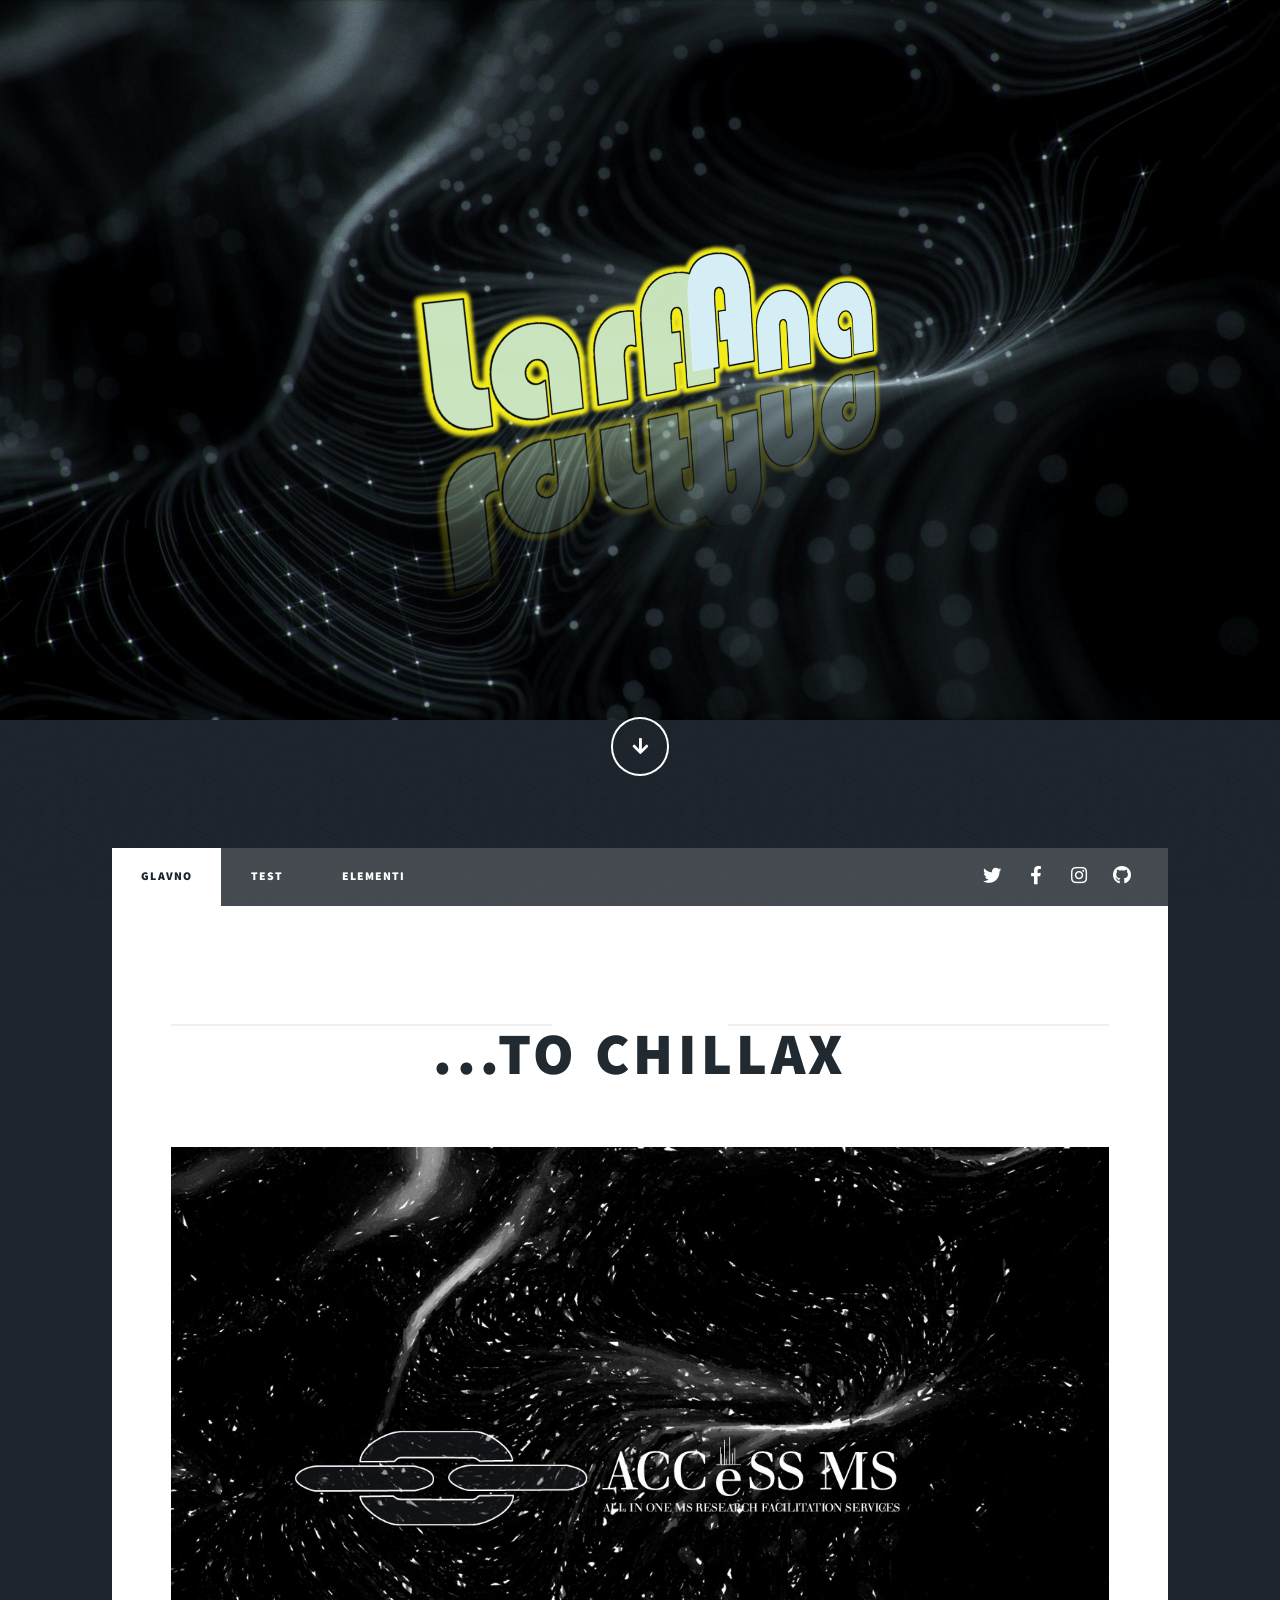
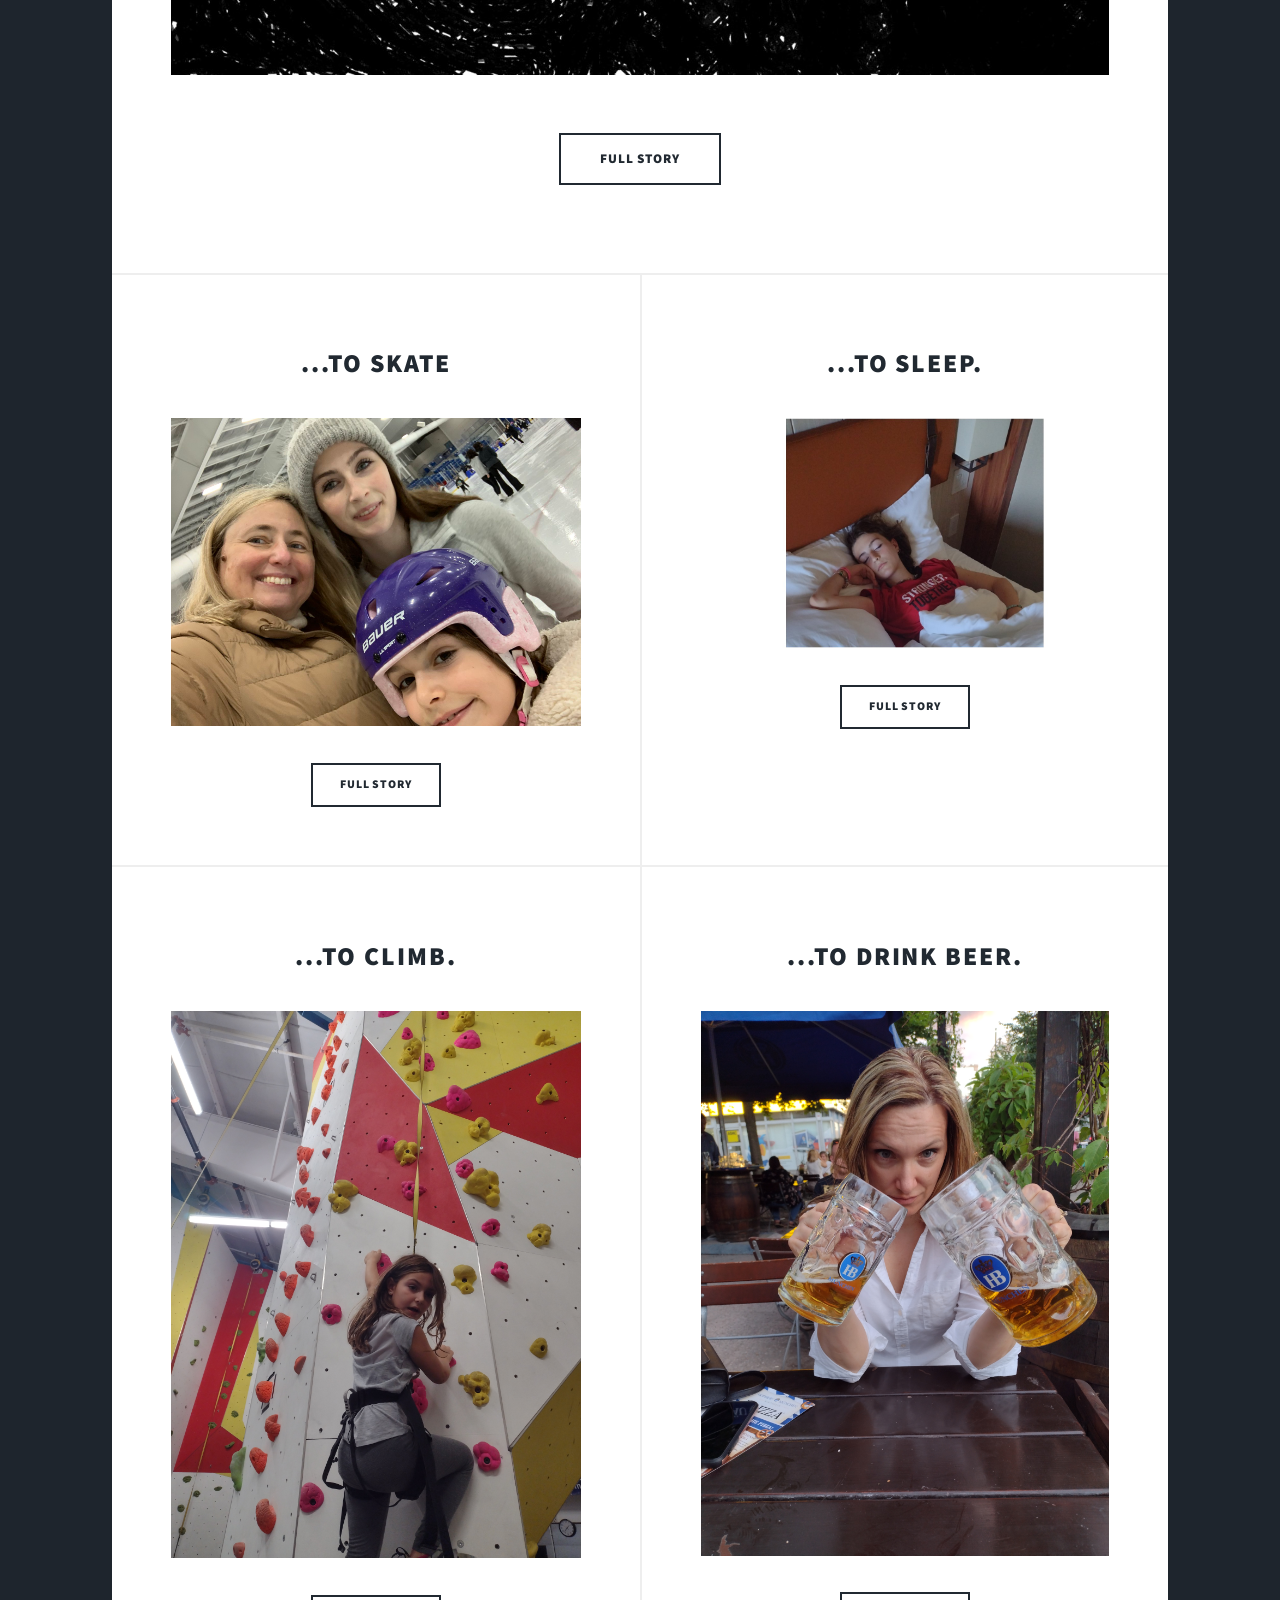
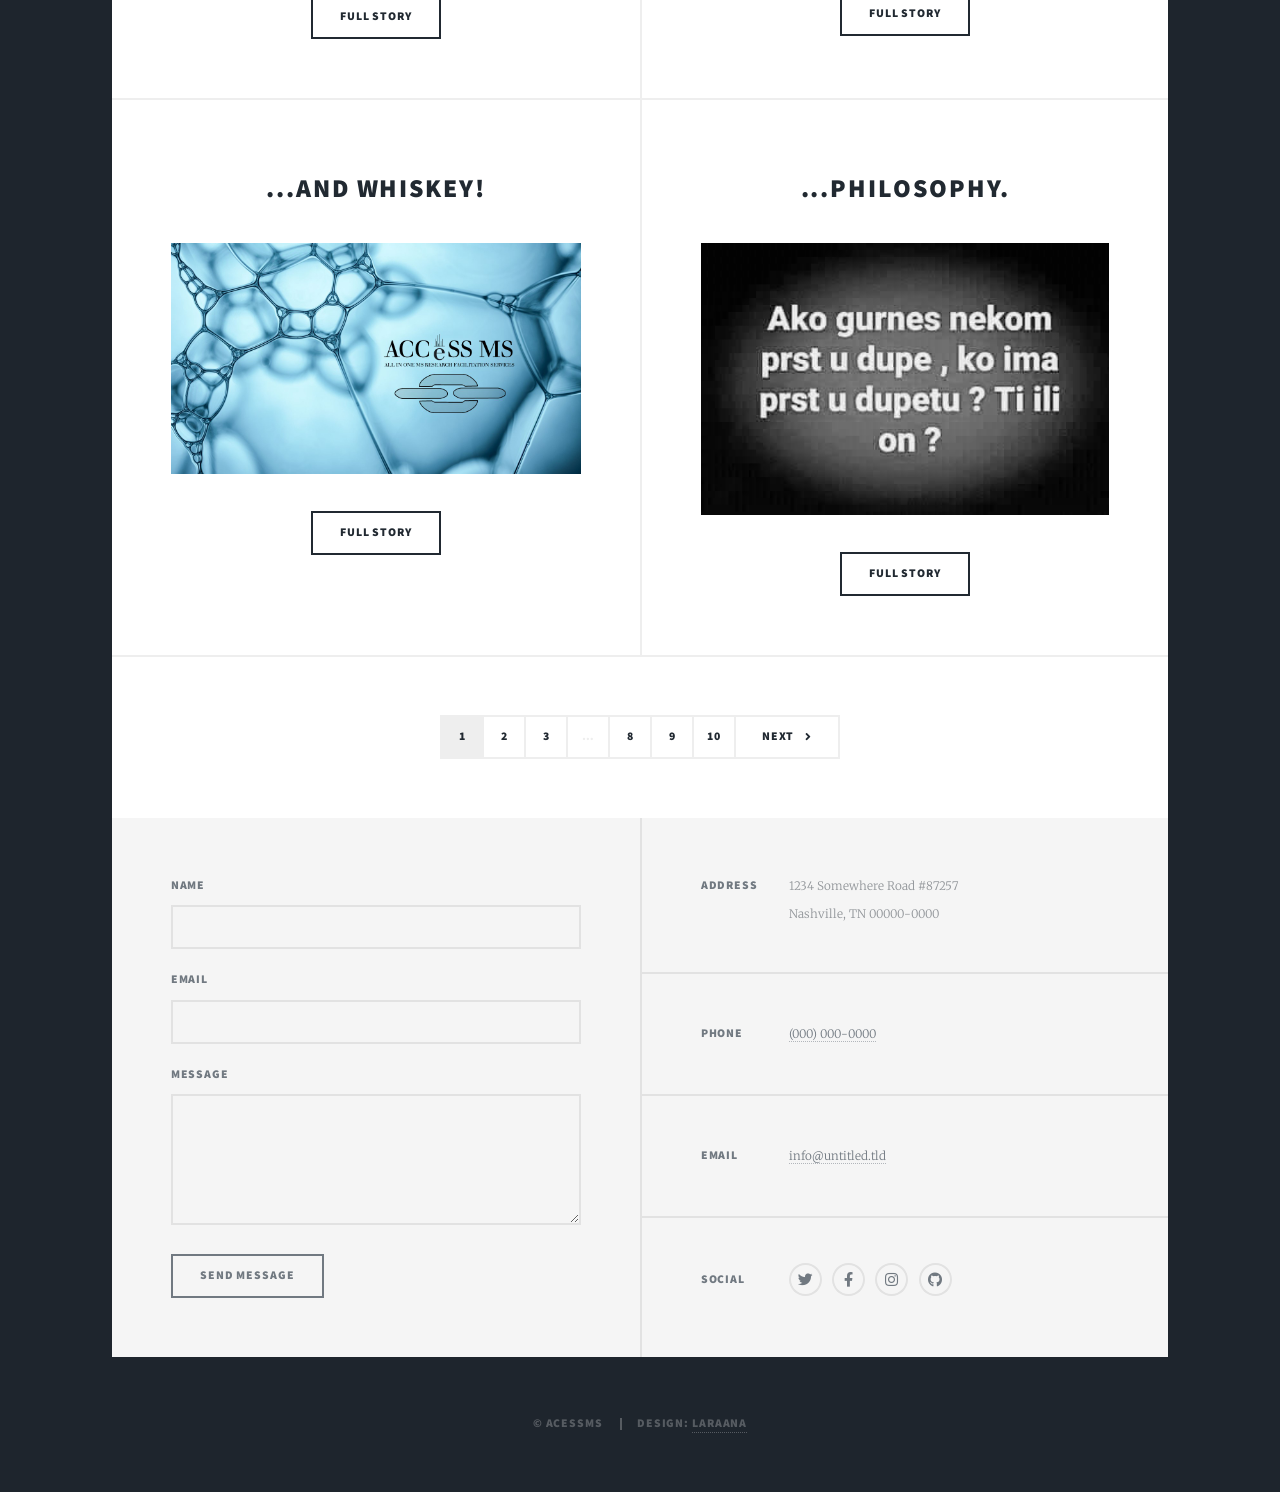
==== commit 2b5840e0: "slike" ====
--- a/index.html
+++ b/index.html
@@ -27,15 +27,16 @@
         </ul>
       </div>
       <!-- Header -->
-      <header id="header"> <a href="index.html" class="logo" styel="color: black"
-
-          style="font-family: Perpetua;">Kuzmanov Family</a> </header>
+      <header id="header"><a href="index.html" class="logo" styel="color: black"
+
+          style="font-family: Perpetua;">WE ARE THE KUZMANOV GIRLS AND WE
+          LOVE...</a> </header>
       <!-- Nav -->
       <nav id="nav">
         <ul class="links">
-          <li class="active"><a href="index.html">This is Massively</a></li>
-          <li><a href="generic.html">Generic Page</a></li>
-          <li><a href="elements.html">Elements Reference</a></li>
+          <li class="active"><a href="index.html">GLAVNO</a></li>
+          <li><a href="generic.html">TEST</a></li>
+          <li><a href="elements.html">ELEMENTI</a></li>
         </ul>
         <ul class="icons">
           <li><a href="#" class="icon brands fa-twitter"><span class="label">Twitter</span></a></li>
@@ -48,12 +49,10 @@
       <div id="main">
         <!-- Featured Post -->
         <article class="post featured">
-          <header class="major"> <span class="date">April 25, 2017</span>
-            <h2><a href="#">And this is a<br>
-                massive headline</a></h2>
-            <p>Aenean ornare velit lacus varius enim ullamcorper proin aliquam<br>
-              facilisis ante sed etiam magna interdum congue. Lorem ipsum dolor<br>
-              amet nullam sed etiam veroeros.</p>
+          <header class="major"> <span class="date"></span>
+            <h2><a href="#">...to chillax<br>
+                </a></h2>
+            <p></p>
           </header>
           <a href="#" class="image main"><img src="images/pic01.JPG" alt=""></a>
           <ul class="actions special">
@@ -63,79 +62,61 @@
         <!-- Posts -->
         <section class="posts">
           <article>
-            <header> <span class="date">April 24, 2017</span>
-              <h2><a href="#">Sed magna<br>
-                  ipsum faucibus</a></h2>
+            <header> <span class="date"></span>
+              <h2><a href="#">...to skate</a></h2>
             </header>
             <a href="#" class="image fit"><img src="images/pic02.JPG" alt=""></a>
-            <p>Donec eget ex magna. Interdum et malesuada fames ac ante ipsum
-              primis in faucibus. Pellentesque venenatis dolor imperdiet dolor
-              mattis sagittis magna etiam.</p>
-            <ul class="actions special">
-              <li><a href="#" class="button">Full Story</a></li>
-            </ul>
-          </article>
-          <article>
-            <header> <span class="date">April 22, 2017</span>
-              <h2><a href="#">Primis eget<br>
-                  imperdiet lorem</a></h2>
+            <p></p>
+            <ul class="actions special">
+              <li><a href="#" class="button">Full Story</a></li>
+            </ul>
+          </article>
+          <article>
+            <header> <span class="date"></span>
+              <h2><a href="#">...to sleep.</a></h2>
             </header>
             <a href="#" class="image fit"><img src="images/pic03.JPG" alt=""></a>
-            <p>Donec eget ex magna. Interdum et malesuada fames ac ante ipsum
-              primis in faucibus. Pellentesque venenatis dolor imperdiet dolor
-              mattis sagittis magna etiam.</p>
-            <ul class="actions special">
-              <li><a href="#" class="button">Full Story</a></li>
-            </ul>
-          </article>
-          <article>
-            <header> <span class="date">April 18, 2017</span>
-              <h2><a href="#">Ante mattis<br>
-                  interdum dolor</a></h2>
+            <p></p>
+            <ul class="actions special">
+              <li><a href="#" class="button">Full Story</a></li>
+            </ul>
+          </article>
+          <article>
+            <header> <span class="date"></span>
+              <h2><a href="#">...to climb.</h2>
             </header>
             <a href="#" class="image fit"><img src="images/pic04.JPG" alt=""></a>
-            <p>Donec eget ex magna. Interdum et malesuada fames ac ante ipsum
-              primis in faucibus. Pellentesque venenatis dolor imperdiet dolor
-              mattis sagittis magna etiam.</p>
-            <ul class="actions special">
-              <li><a href="#" class="button">Full Story</a></li>
-            </ul>
-          </article>
-          <article>
-            <header> <span class="date">April 14, 2017</span>
-              <h2><a href="#">Tempus sed<br>
-                  nulla imperdiet</a></h2>
+            <p></p>
+            <ul class="actions special">
+              <li><a href="#" class="button">Full Story</a></li>
+            </ul>
+          </article>
+          <article>
+            <header> <span class="date"></span>
+              <h2><a href="#">...to drink beer.</a></h2>
             </header>
             <a href="#" class="image fit"><img src="images/pic05.JPG" alt=""></a>
-            <p>Donec eget ex magna. Interdum et malesuada fames ac ante ipsum
-              primis in faucibus. Pellentesque venenatis dolor imperdiet dolor
-              mattis sagittis magna etiam.</p>
-            <ul class="actions special">
-              <li><a href="#" class="button">Full Story</a></li>
-            </ul>
-          </article>
-          <article>
-            <header> <span class="date">April 11, 2017</span>
-              <h2><a href="#">Odio magna<br>
-                  sed consectetur</a></h2>
+            <p></p>
+            <ul class="actions special">
+              <li><a href="#" class="button">Full Story</a></li>
+            </ul>
+          </article>
+          <article>
+            <header> <span class="date"></span>
+              <h2><a href="#">...and whiskey!</a></h2>
             </header>
             <a href="#" class="image fit"><img src="images/pic06.JPG" alt=""></a>
-            <p>Donec eget ex magna. Interdum et malesuada fames ac ante ipsum
-              primis in faucibus. Pellentesque venenatis dolor imperdiet dolor
-              mattis sagittis magna etiam.</p>
-            <ul class="actions special">
-              <li><a href="#" class="button">Full Story</a></li>
-            </ul>
-          </article>
-          <article>
-            <header> <span class="date">April 7, 2017</span>
-              <h2><a href="#">Augue lorem<br>
-                  primis vestibulum</a></h2>
+            <p></p>
+            <ul class="actions special">
+              <li><a href="#" class="button">Full Story</a></li>
+            </ul>
+          </article>
+          <article>
+            <header> <span class="date"></span>
+              <h2><a href="#">...philosophy.</a></h2>
             </header>
             <a href="#" class="image fit"><img src="images/pic07.JPG" alt=""></a>
-            <p>Donec eget ex magna. Interdum et malesuada fames ac ante ipsum
-              primis in faucibus. Pellentesque venenatis dolor imperdiet dolor
-              mattis sagittis magna etiam.</p>
+            <p></p>
             <ul class="actions special">
               <li><a href="#" class="button">Full Story</a></li>
             </ul>
@@ -214,5 +195,6 @@
     <script src="assets/js/breakpoints.min.js"></script>
     <script src="assets/js/util.js"></script>
     <script src="assets/js/main.js"></script>
+    
   </body>
 </html>
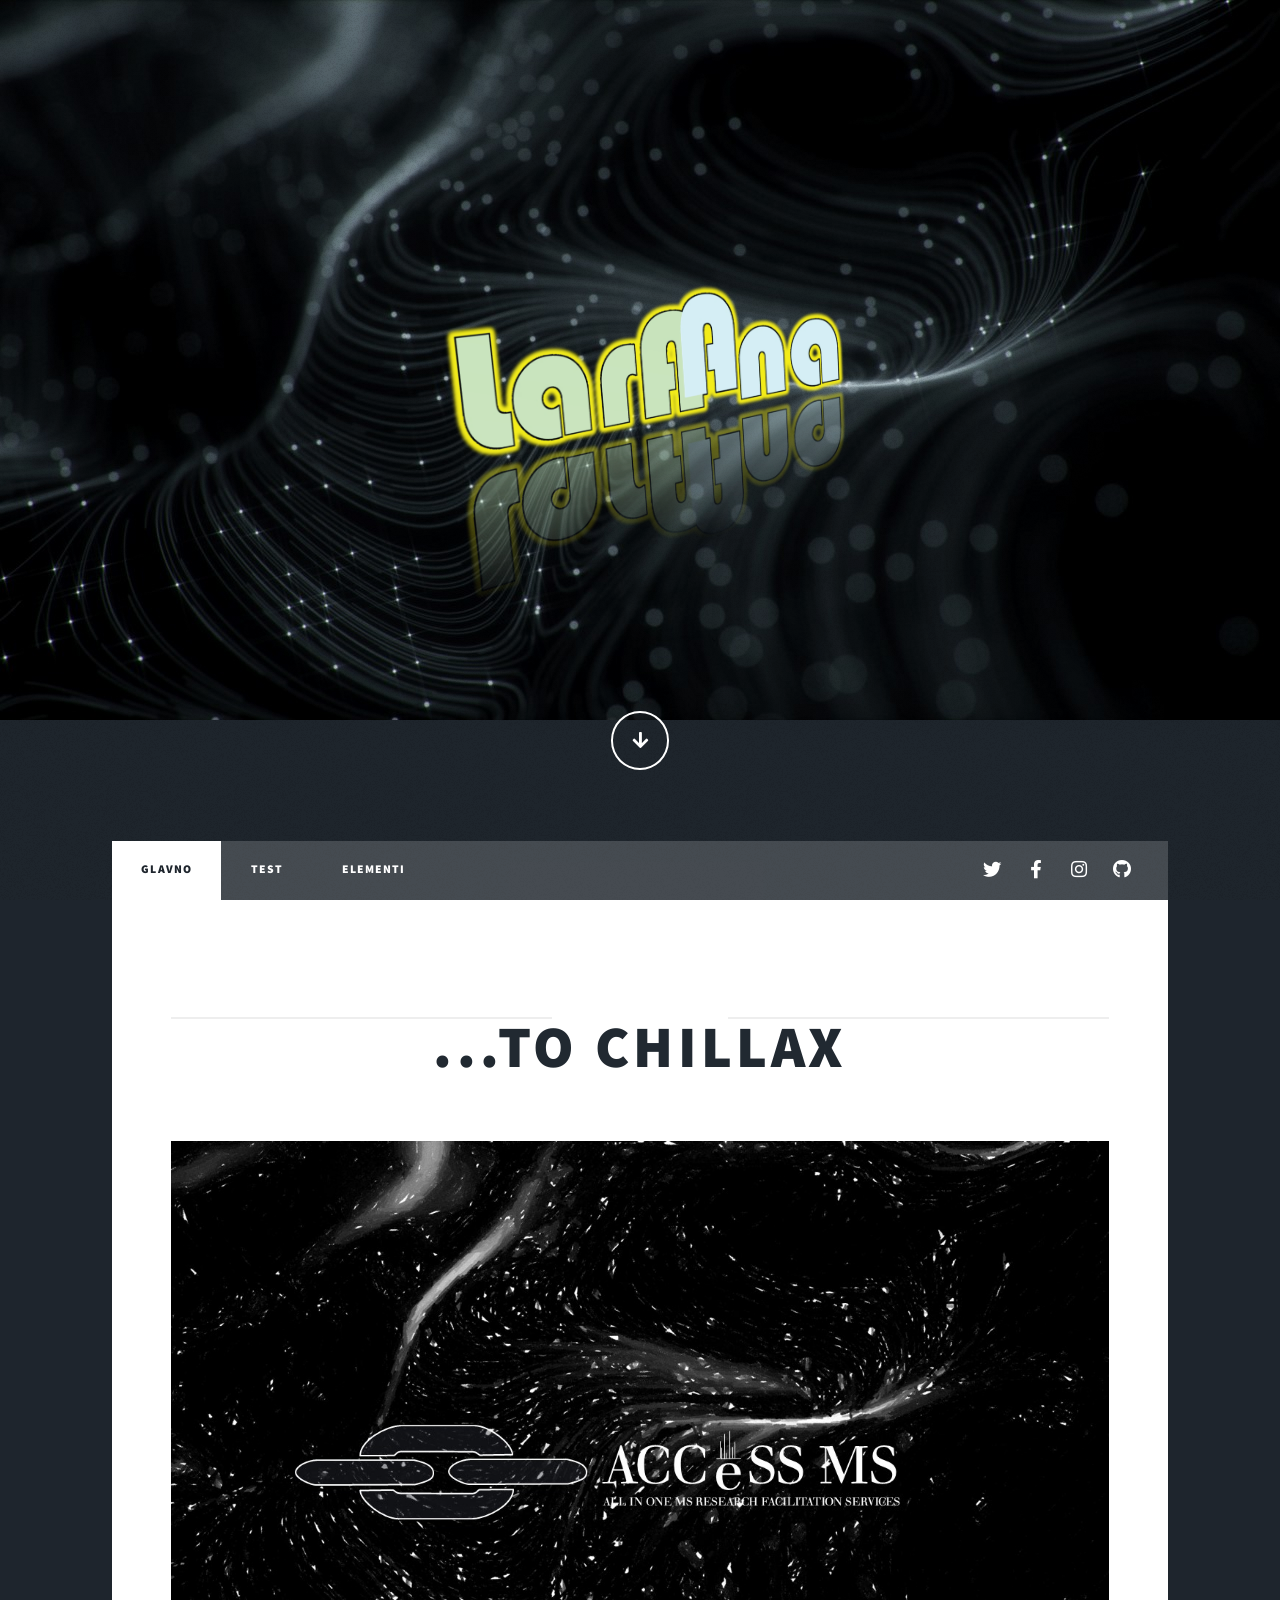
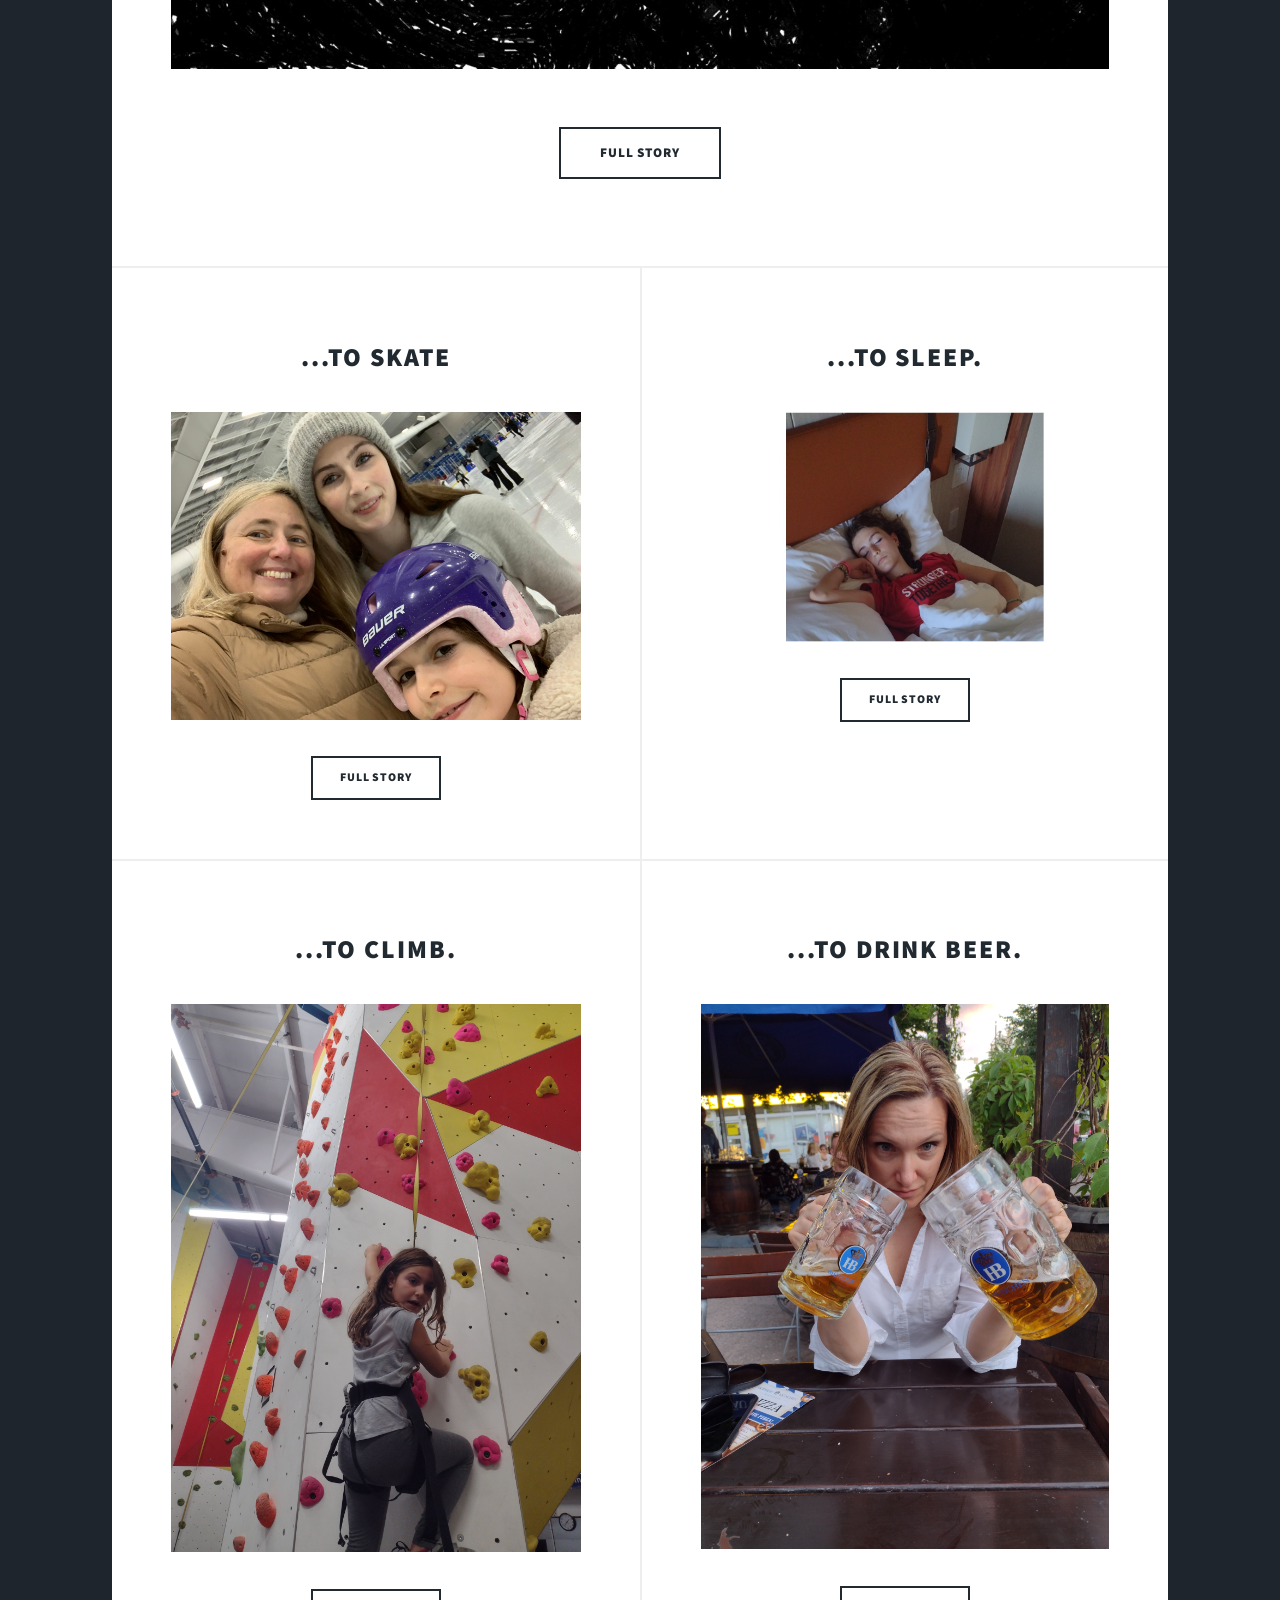
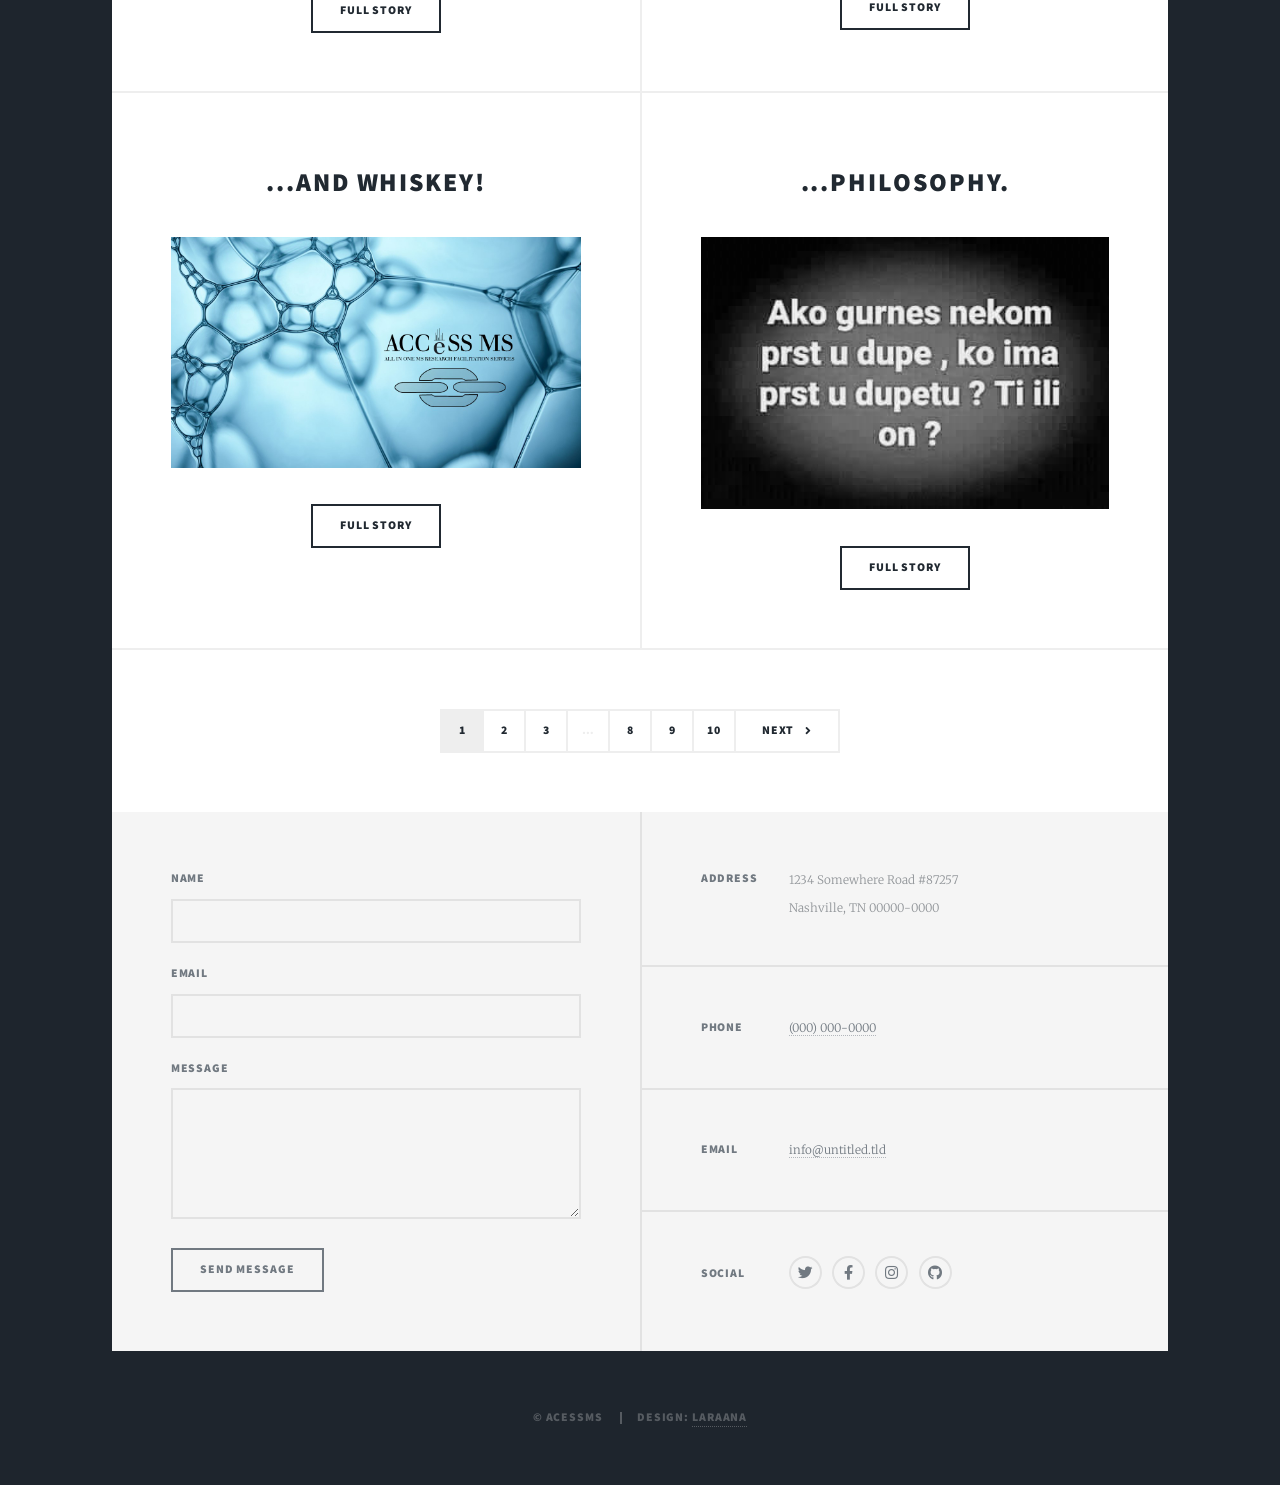
==== commit ba8e3ba2: "slike 2" ====
--- a/index.html
+++ b/index.html
@@ -16,7 +16,7 @@
       <div id="intro">
         <h1><br>
         </h1>
-        <img class="main" src="screen1.png" alt="" style="width: 500px; height: 420px;">
+        <img class="main" src="screen1.png" alt="" style="width: 426px; height: 370px;">
         <h2><br>
         </h2>
         <ul class="actions">
@@ -51,7 +51,7 @@
         <article class="post featured">
           <header class="major"> <span class="date"></span>
             <h2><a href="#">...to chillax<br>
-                </a></h2>
+              </a></h2>
             <p></p>
           </header>
           <a href="#" class="image main"><img src="images/pic01.JPG" alt=""></a>
@@ -83,9 +83,11 @@
           </article>
           <article>
             <header> <span class="date"></span>
-              <h2><a href="#">...to climb.</h2>
-            </header>
-            <a href="#" class="image fit"><img src="images/pic04.JPG" alt=""></a>
+              <h2><a href="#">...to climb.</a></h2>
+              <a href="#"> </a></header>
+            <a href="#"> </a><a href="#" class="image fit"><img src="images/pic04.JPG"
+
+                alt=""></a>
             <p></p>
             <ul class="actions special">
               <li><a href="#" class="button">Full Story</a></li>
@@ -195,6 +197,5 @@
     <script src="assets/js/breakpoints.min.js"></script>
     <script src="assets/js/util.js"></script>
     <script src="assets/js/main.js"></script>
-    
   </body>
 </html>
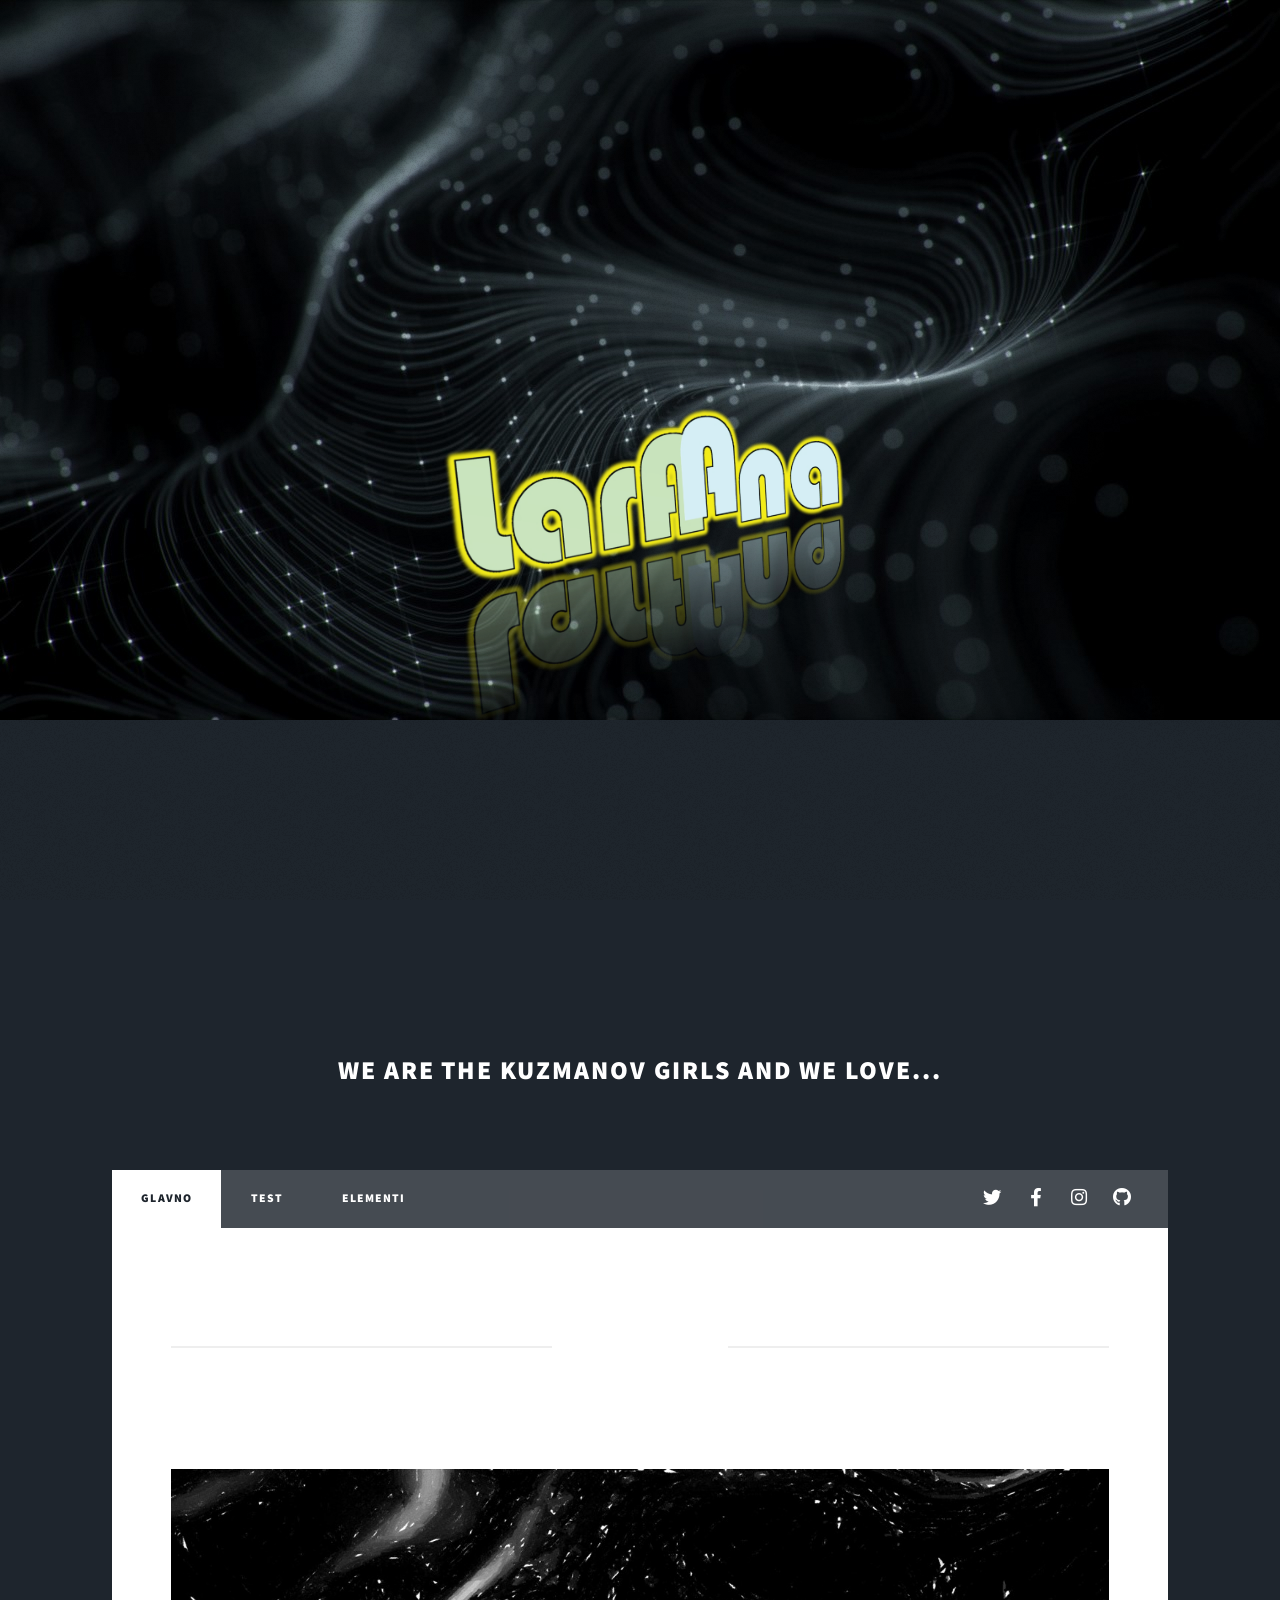
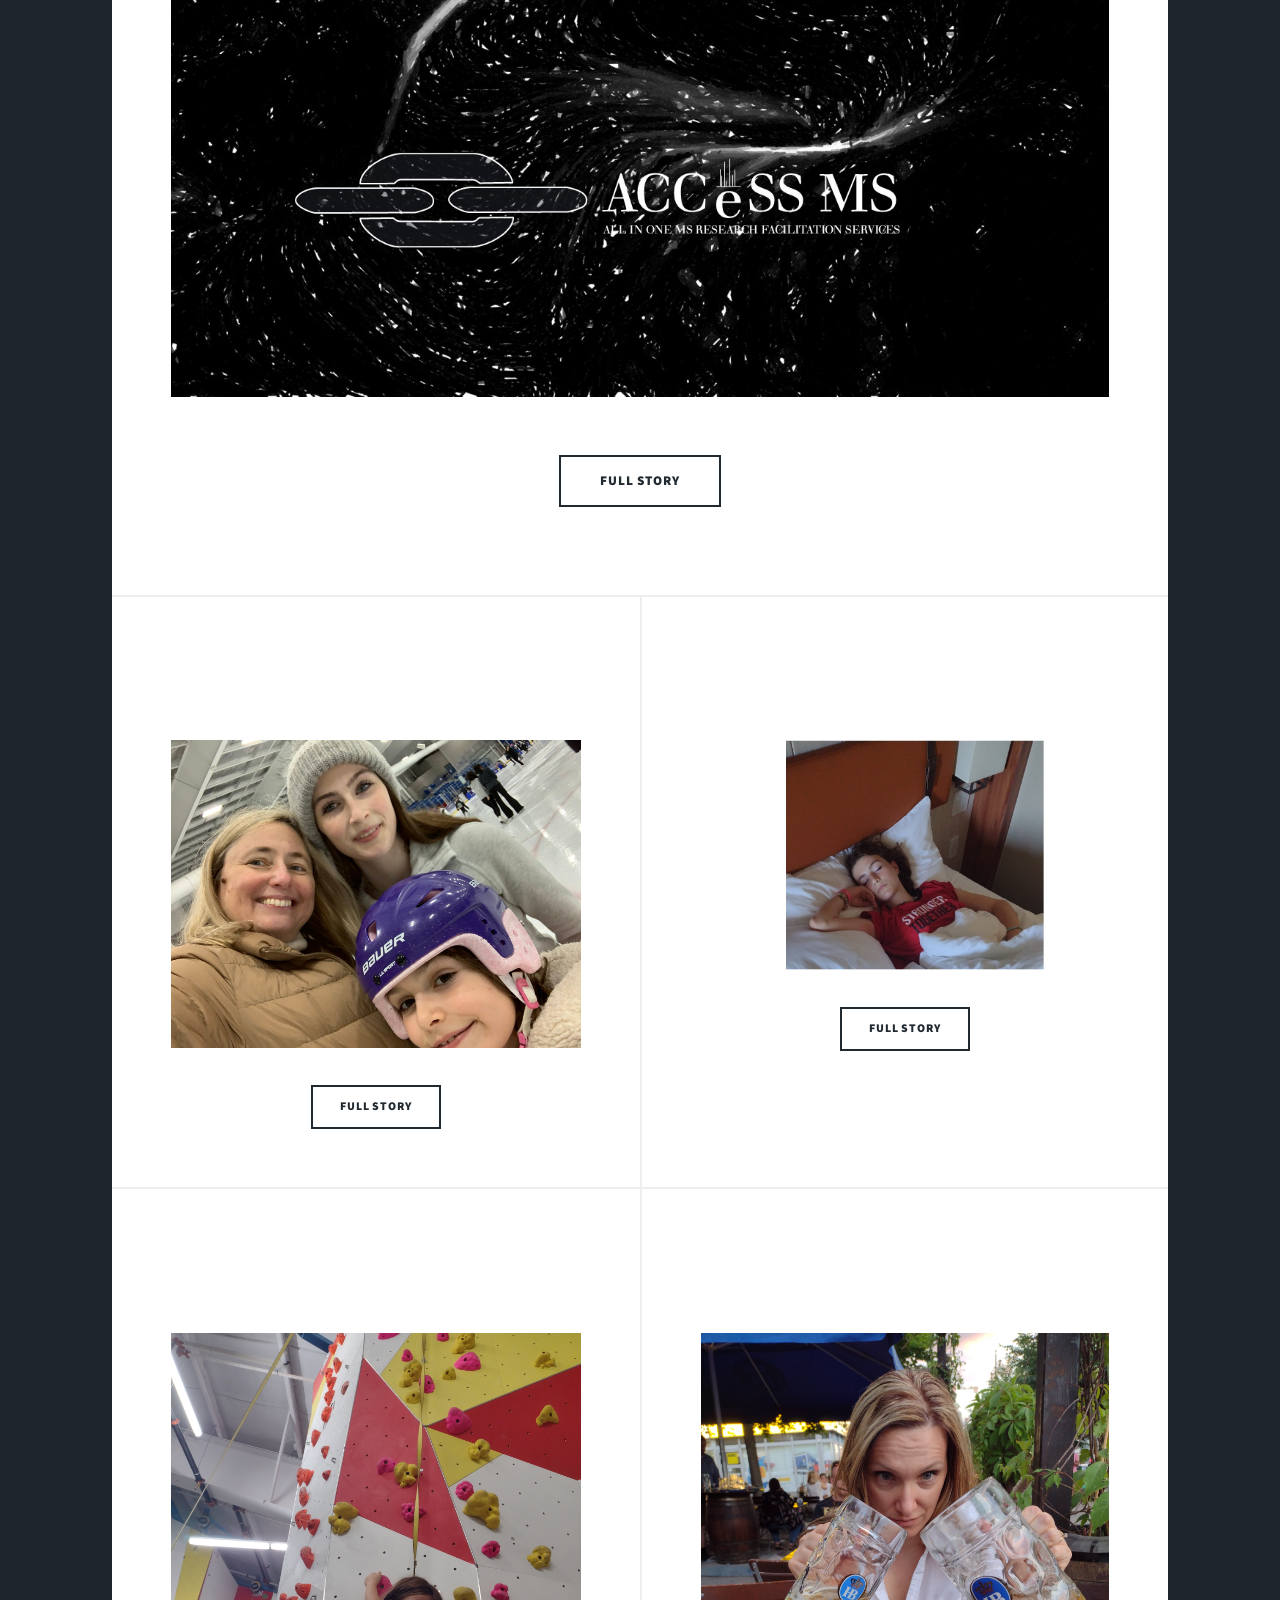
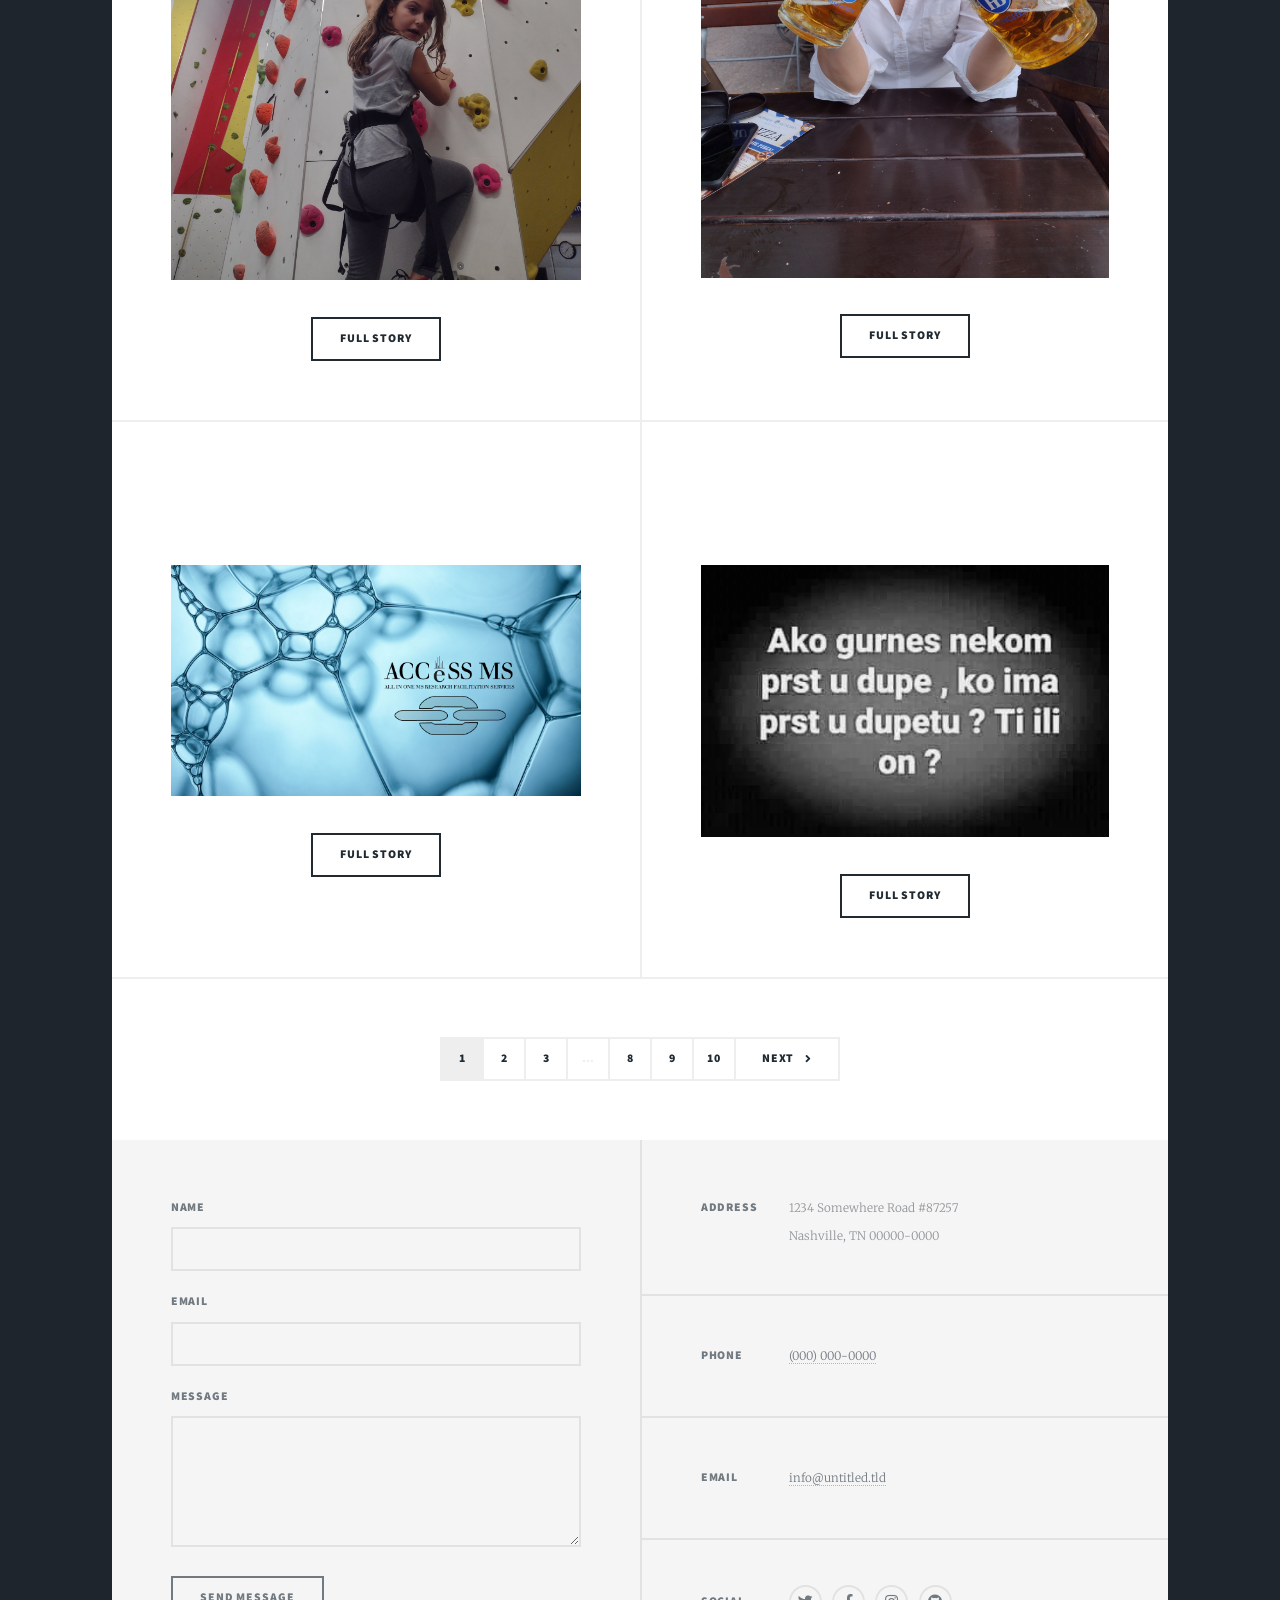
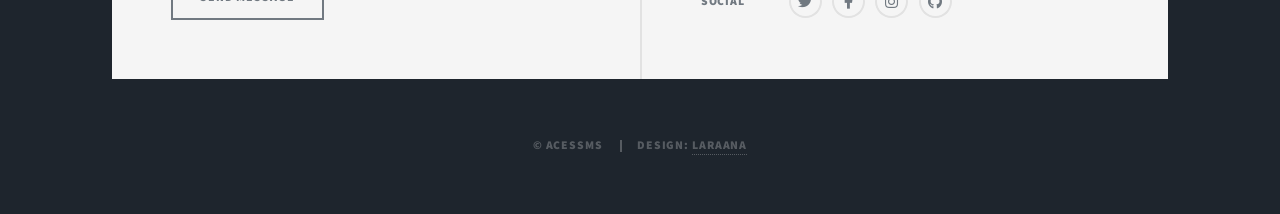
==== commit 6ca08d6a: "funny" ====
--- a/index.html
+++ b/index.html
@@ -19,18 +19,12 @@
         <img class="main" src="screen1.png" alt="" style="width: 426px; height: 370px;">
         <h2><br>
         </h2>
-        <ul class="actions">
-          <li>
-            <h2><span style="color: #3d3d3d;"><span style="font-family: PMingLiU-ExtB;">
-                </span></span></h2>
-            <a href="#header" class="button icon solid solo fa-arrow-down scrolly">Continue</a></li>
-        </ul>
       </div>
+      <br>
       <!-- Header -->
-      <header id="header"><a href="index.html" class="logo" styel="color: black"
-
-          style="font-family: Perpetua;">WE ARE THE KUZMANOV GIRLS AND WE
-          LOVE...</a> </header>
+      <header id="header">
+        <h2>WE ARE THE KUZMANOV GIRLS AND WE LOVE...</h2>
+      </header>
       <!-- Nav -->
       <nav id="nav">
         <ul class="links">
@@ -50,7 +44,7 @@
         <!-- Featured Post -->
         <article class="post featured">
           <header class="major"> <span class="date"></span>
-            <h2><a href="#">...to chillax<br>
+            <h2><a href="#"><span style="color: white;">...to chillax</span><br>
               </a></h2>
             <p></p>
           </header>
@@ -63,7 +57,7 @@
         <section class="posts">
           <article>
             <header> <span class="date"></span>
-              <h2><a href="#">...to skate</a></h2>
+              <h2><span style="color: white;"><a href="#">...to skate</a></span></h2>
             </header>
             <a href="#" class="image fit"><img src="images/pic02.JPG" alt=""></a>
             <p></p>
@@ -73,7 +67,7 @@
           </article>
           <article>
             <header> <span class="date"></span>
-              <h2><a href="#">...to sleep.</a></h2>
+              <h2><span style="color: white;"><a href="#">...to sleep.</a></span></h2>
             </header>
             <a href="#" class="image fit"><img src="images/pic03.JPG" alt=""></a>
             <p></p>
@@ -83,7 +77,7 @@
           </article>
           <article>
             <header> <span class="date"></span>
-              <h2><a href="#">...to climb.</a></h2>
+              <h2><span style="color: white;"><a href="#">...to climb.</a></span></h2>
               <a href="#"> </a></header>
             <a href="#"> </a><a href="#" class="image fit"><img src="images/pic04.JPG"
 
@@ -95,7 +89,7 @@
           </article>
           <article>
             <header> <span class="date"></span>
-              <h2><a href="#">...to drink beer.</a></h2>
+              <h2><span style="color: white;"><a href="#">...to drink beer.</a></span></h2>
             </header>
             <a href="#" class="image fit"><img src="images/pic05.JPG" alt=""></a>
             <p></p>
@@ -105,7 +99,7 @@
           </article>
           <article>
             <header> <span class="date"></span>
-              <h2><a href="#">...and whiskey!</a></h2>
+              <h2><span style="color: white;"><a href="#">...and whiskey!</a></span></h2>
             </header>
             <a href="#" class="image fit"><img src="images/pic06.JPG" alt=""></a>
             <p></p>
@@ -115,7 +109,7 @@
           </article>
           <article>
             <header> <span class="date"></span>
-              <h2><a href="#">...philosophy.</a></h2>
+              <h2><span style="color: white;"><a href="#">...philosophy.</a></span></h2>
             </header>
             <a href="#" class="image fit"><img src="images/pic07.JPG" alt=""></a>
             <p></p>
@@ -197,5 +191,6 @@
     <script src="assets/js/breakpoints.min.js"></script>
     <script src="assets/js/util.js"></script>
     <script src="assets/js/main.js"></script>
+    
   </body>
 </html>
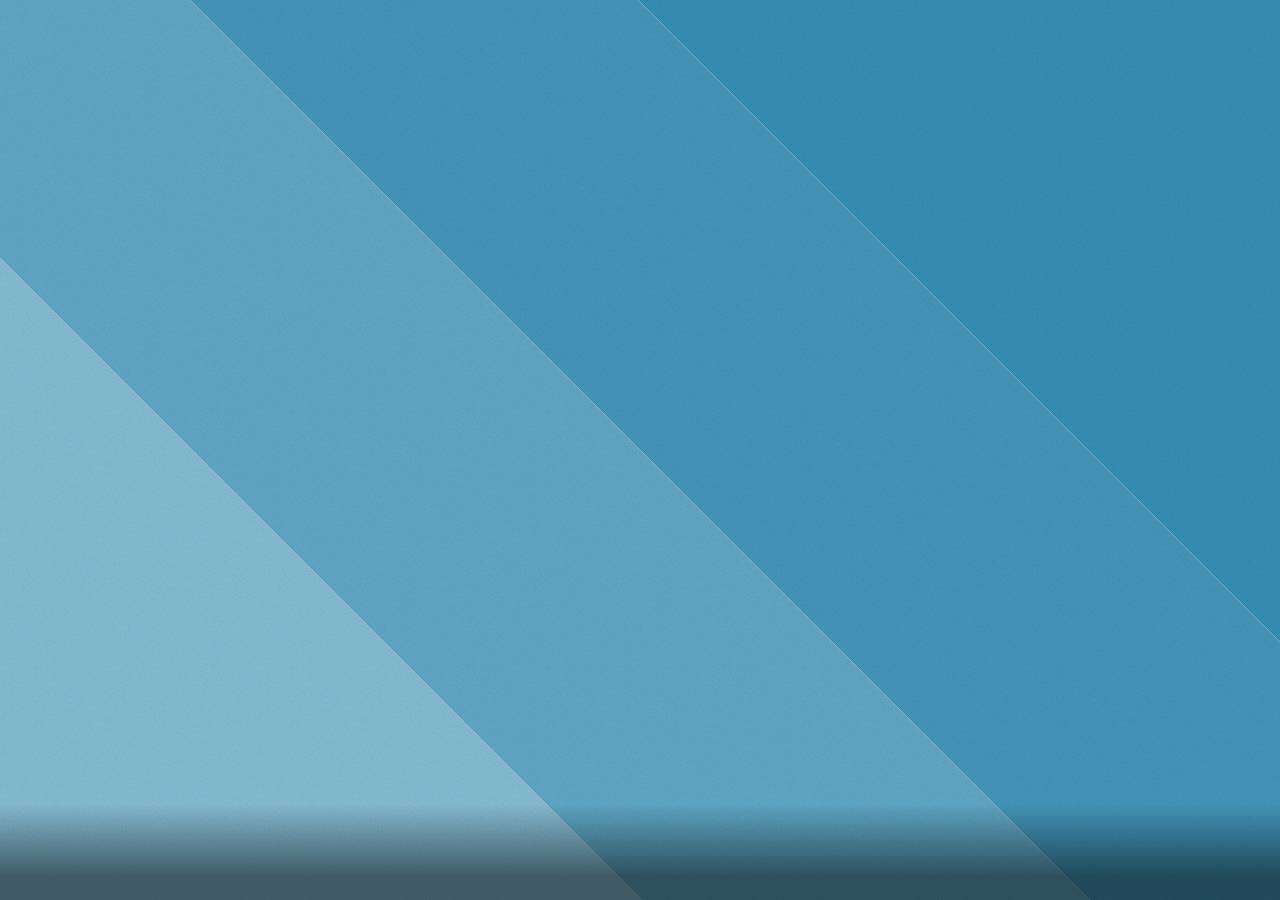
==== commit dbe91b81: "June 21 11:36" ====
--- a/index.html
+++ b/index.html
@@ -1,196 +1,31 @@
 <!DOCTYPE html>
 <!--
-	Massively by HTML5 UP	html5up.net | @ajlkn	Free for personal and commercial use under the CCA 3.0 license (html5up.net/license)-->
+	Aerial by HTML5 UP	html5up.net | @ajlkn
+	Free for personal and commercial use under the CCA 3.0 license (html5up.net/license)-->
 <html>
   <head>
     <meta http-equiv="content-type" content="text/html; charset=utf-8">
-    <title>LaraAna</title>
+    <title>Aerial by HTML5 UP</title>
     <meta name="viewport" content="width=device-width, initial-scale=1, user-scalable=no">
     <link rel="stylesheet" href="assets/css/main.css">
     <noscript><link rel="stylesheet" href="assets/css/noscript.css"></noscript>
   </head>
   <body class="is-preload">
-    <!-- Wrapper -->
-    <div id="wrapper" class="fade-in">
-      <!-- Intro -->
-      <div id="intro">
-        <h1><br>
-        </h1>
-        <img class="main" src="screen1.png" alt="" style="width: 426px; height: 370px;">
-        <h2><br>
-        </h2>
-      </div>
-      <br>
-      <!-- Header -->
-      <header id="header">
-        <h2>WE ARE THE KUZMANOV GIRLS AND WE LOVE...</h2>
-      </header>
-      <!-- Nav -->
-      <nav id="nav">
-        <ul class="links">
-          <li class="active"><a href="index.html">GLAVNO</a></li>
-          <li><a href="generic.html">TEST</a></li>
-          <li><a href="elements.html">ELEMENTI</a></li>
-        </ul>
-        <ul class="icons">
-          <li><a href="#" class="icon brands fa-twitter"><span class="label">Twitter</span></a></li>
-          <li><a href="#" class="icon brands fa-facebook-f"><span class="label">Facebook</span></a></li>
-          <li><a href="#" class="icon brands fa-instagram"><span class="label">Instagram</span></a></li>
-          <li><a href="#" class="icon brands fa-github"><span class="label">GitHub</span></a></li>
-        </ul>
-      </nav>
-      <!-- Main -->
-      <div id="main">
-        <!-- Featured Post -->
-        <article class="post featured">
-          <header class="major"> <span class="date"></span>
-            <h2><a href="#"><span style="color: white;">...to chillax</span><br>
-              </a></h2>
-            <p></p>
-          </header>
-          <a href="#" class="image main"><img src="images/pic01.JPG" alt=""></a>
-          <ul class="actions special">
-            <li><a href="#" class="button large">Full Story</a></li>
-          </ul>
-        </article>
-        <!-- Posts -->
-        <section class="posts">
-          <article>
-            <header> <span class="date"></span>
-              <h2><span style="color: white;"><a href="#">...to skate</a></span></h2>
-            </header>
-            <a href="#" class="image fit"><img src="images/pic02.JPG" alt=""></a>
-            <p></p>
-            <ul class="actions special">
-              <li><a href="#" class="button">Full Story</a></li>
-            </ul>
-          </article>
-          <article>
-            <header> <span class="date"></span>
-              <h2><span style="color: white;"><a href="#">...to sleep.</a></span></h2>
-            </header>
-            <a href="#" class="image fit"><img src="images/pic03.JPG" alt=""></a>
-            <p></p>
-            <ul class="actions special">
-              <li><a href="#" class="button">Full Story</a></li>
-            </ul>
-          </article>
-          <article>
-            <header> <span class="date"></span>
-              <h2><span style="color: white;"><a href="#">...to climb.</a></span></h2>
-              <a href="#"> </a></header>
-            <a href="#"> </a><a href="#" class="image fit"><img src="images/pic04.JPG"
-
-                alt=""></a>
-            <p></p>
-            <ul class="actions special">
-              <li><a href="#" class="button">Full Story</a></li>
-            </ul>
-          </article>
-          <article>
-            <header> <span class="date"></span>
-              <h2><span style="color: white;"><a href="#">...to drink beer.</a></span></h2>
-            </header>
-            <a href="#" class="image fit"><img src="images/pic05.JPG" alt=""></a>
-            <p></p>
-            <ul class="actions special">
-              <li><a href="#" class="button">Full Story</a></li>
-            </ul>
-          </article>
-          <article>
-            <header> <span class="date"></span>
-              <h2><span style="color: white;"><a href="#">...and whiskey!</a></span></h2>
-            </header>
-            <a href="#" class="image fit"><img src="images/pic06.JPG" alt=""></a>
-            <p></p>
-            <ul class="actions special">
-              <li><a href="#" class="button">Full Story</a></li>
-            </ul>
-          </article>
-          <article>
-            <header> <span class="date"></span>
-              <h2><span style="color: white;"><a href="#">...philosophy.</a></span></h2>
-            </header>
-            <a href="#" class="image fit"><img src="images/pic07.JPG" alt=""></a>
-            <p></p>
-            <ul class="actions special">
-              <li><a href="#" class="button">Full Story</a></li>
-            </ul>
-          </article>
-        </section>
+    <div id="wrapper">
+      <div id="bg"></div>
+      <div id="overlay"></div>
+      <div id="main"> <!-- Header -->
+        <header id="header">
+          
+        </header>
         <!-- Footer -->
-        <footer>
-          <div class="pagination">
-            <!--<a href="#" class="previous">Prev</a>--> <a href="#" class="page active">1</a>
-            <a href="#" class="page">2</a> <a href="#" class="page">3</a> <span
-
-              class="extra">…</span> <a href="#" class="page">8</a> <a href="#"
-
-              class="page">9</a> <a href="#" class="page">10</a> <a href="#" class="next">Next</a>
-          </div>
-        </footer>
-      </div>
-      <!-- Footer -->
-      <footer id="footer">
-        <section>
-          <form method="post" action="#">
-            <div class="fields">
-              <div class="field"> <label for="name">Name</label> <input name="name"
-
-                  id="name" type="text"> </div>
-              <div class="field"> <label for="email">Email</label> <input name="email"
-
-                  id="email" type="text"> </div>
-              <div class="field"> <label for="message">Message</label> <textarea
-
-name="message" id="message" rows="3"></textarea> </div>
-            </div>
-            <ul class="actions">
-              <li><input value="Send Message" type="submit"></li>
-            </ul>
-          </form>
-        </section>
-        <section class="split contact">
-          <section class="alt">
-            <h3>Address</h3>
-            <p>1234 Somewhere Road #87257<br>
-              Nashville, TN 00000-0000</p>
-          </section>
-          <section>
-            <h3>Phone</h3>
-            <p><a href="#">(000) 000-0000</a></p>
-          </section>
-          <section>
-            <h3>Email</h3>
-            <p><a href="#">info@untitled.tld</a></p>
-          </section>
-          <section>
-            <h3>Social</h3>
-            <ul class="icons alt">
-              <li><a href="#" class="icon brands alt fa-twitter"><span class="label">Twitter</span></a></li>
-              <li><a href="#" class="icon brands alt fa-facebook-f"><span class="label">Facebook</span></a></li>
-              <li><a href="#" class="icon brands alt fa-instagram"><span class="label">Instagram</span></a></li>
-              <li><a href="#" class="icon brands alt fa-github"><span class="label">GitHub</span></a></li>
-            </ul>
-          </section>
-        </section>
-      </footer>
-      <!-- Copyright -->
-      <div id="copyright">
-        <ul>
-          <li>© AcessMS</li>
-          <li>Design: <a href="https://html5up.net">LaraAna</a></li>
-        </ul>
+        <footer id="footer"> <span class="copyright"></footer>
       </div>
     </div>
-    <!-- Scripts -->
-    <script src="assets/js/jquery.min.js"></script>
-    <script src="assets/js/jquery.scrollex.min.js"></script>
-    <script src="assets/js/jquery.scrolly.min.js"></script>
-    <script src="assets/js/browser.min.js"></script>
-    <script src="assets/js/breakpoints.min.js"></script>
-    <script src="assets/js/util.js"></script>
-    <script src="assets/js/main.js"></script>
-    
+    <script>
+			window.onload = function() { document.body.classList.remove('is-preload'); }
+			window.ontouchmove = function() { return false; }
+			window.onorientationchange = function() { document.body.scrollTop = 0; }
+		</script>
   </body>
 </html>
--- a/assets/css/main.css
+++ b/assets/css/main.css
@@ -1,8 +1,8 @@
-@import url(fontawesome-all.min.css);
-@import url("https://fonts.googleapis.com/css?family=Merriweather:300,700,300italic,700italic|Source+Sans+Pro:900");
+@import url("https://fonts.googleapis.com/css?family=Source+Sans+Pro:300,900");
+@import url("fontawesome-all.min.css");
 
 /*
-	Massively by HTML5 UP
+	Aerial by HTML5 UP
 	html5up.net | @ajlkn
 	Free for personal and commercial use under the CCA 3.0 license (html5up.net/license)
 */
@@ -74,22 +74,6 @@
 
 /* Basic */
 
-	@-ms-viewport {
-		width: device-width;
-	}
-
-	body {
-		-ms-overflow-style: scrollbar;
-	}
-
-	@media screen and (max-width: 480px) {
-
-		html, body {
-			min-width: 320px;
-		}
-
-	}
-
 	html {
 		box-sizing: border-box;
 	}
@@ -99,7 +83,8 @@
 	}
 
 	body {
-		background-color: #1e252d;
+		background: #fff;
+		overflow: hidden;
 	}
 
 		body.is-preload *, body.is-preload *:before, body.is-preload *:after {
@@ -113,2447 +98,34 @@
 			transition: none !important;
 		}
 
-/* Type */
-
-	html {
-		font-size: 16pt;
-	}
-
-		@media screen and (max-width: 1680px) {
-
-			html {
-				font-size: 12pt;
-			}
-
-		}
-
-		@media screen and (max-width: 1280px) {
-
-			html {
-				font-size: 11pt;
-			}
-
-		}
-
-		@media screen and (max-width: 360px) {
-
-			html {
-				font-size: 10pt;
-			}
-
-		}
-
-	body {
-		color: #212931;
-	}
-
 	body, input, select, textarea {
-		font-family: "Merriweather", Georgia, serif;
-		font-weight: 300;
-		font-size: 1rem;
-		line-height: 2.375;
+		color: #fff;
+		font-family: 'Source Sans Pro', sans-serif;
+		font-size: 15pt;
+		font-weight: 300 !important;
+		letter-spacing: -0.025em;
+		line-height: 1.75em;
 	}
 
 	a {
-		-moz-transition: color 0.2s ease-in-out, background-color 0.2s ease-in-out, border-color 0.2s ease-in-out, box-shadow 0.2s ease-in-out;
-		-webkit-transition: color 0.2s ease-in-out, background-color 0.2s ease-in-out, border-color 0.2s ease-in-out, box-shadow 0.2s ease-in-out;
-		-ms-transition: color 0.2s ease-in-out, background-color 0.2s ease-in-out, border-color 0.2s ease-in-out, box-shadow 0.2s ease-in-out;
-		transition: color 0.2s ease-in-out, background-color 0.2s ease-in-out, border-color 0.2s ease-in-out, box-shadow 0.2s ease-in-out;
+		-moz-transition: border-color 0.2s ease-in-out;
+		-webkit-transition: border-color 0.2s ease-in-out;
+		-ms-transition: border-color 0.2s ease-in-out;
+		transition: border-color 0.2s ease-in-out;
 		border-bottom: dotted 1px;
+		color: inherit;
+		outline: 0;
 		text-decoration: none;
 	}
 
 		a:hover {
-			border-bottom-color: transparent;
-		}
-
-	strong, b {
-		font-weight: 600;
-	}
-
-	em, i {
-		font-style: italic;
-	}
-
-	p {
-		text-align: justify;
-		margin: 0 0 2rem 0;
-	}
-
-	h1, h2, h3, h4, h5, h6 {
-		font-family: "Source Sans Pro", Helvetica, sans-serif;
-		font-weight: 900;
-		line-height: 1.5;
-		letter-spacing: 0.075em;
-		text-transform: uppercase;
-		margin: 0 0 1rem 0;
-	}
-
-		h1 a, h2 a, h3 a, h4 a, h5 a, h6 a {
-			border-bottom: 0;
-			color: inherit;
-			text-decoration: none;
-		}
-
-	h1 {
-		font-size: 4rem;
-		line-height: 1.1;
-		margin: 0 0 2rem 0;
-	}
-
-	h2 {
-		font-size: 1.75rem;
-		line-height: 1.3;
-		margin: 0 0 1.5rem 0;
-	}
-
-	h3 {
-		font-size: 1.25rem;
-		margin: 0 0 1.5rem 0;
-	}
-
-	h4 {
-		font-size: 1rem;
-	}
-
-	h5 {
-		font-size: 0.9rem;
-	}
-
-	h6 {
-		font-size: 0.8rem;
-	}
-
-	sub {
-		font-size: 0.8rem;
-		position: relative;
-		top: 0.5rem;
-	}
-
-	sup {
-		font-size: 0.8rem;
-		position: relative;
-		top: -0.5rem;
-	}
-
-	blockquote {
-		border-left: solid 4px;
-		font-style: italic;
-		margin: 0 0 2rem 0;
-		padding: 0.5rem 0 0.5rem 2rem;
-	}
-
-	code {
-		border: solid 2px;
-		font-family: "Courier New", monospace;
-		font-size: 0.9rem;
-		margin: 0 0.25rem;
-		padding: 0.25rem 0.65rem;
-	}
-
-	pre {
-		-webkit-overflow-scrolling: touch;
-		font-family: "Courier New", monospace;
-		font-size: 0.9rem;
-		margin: 0 0 2rem 0;
-	}
-
-		pre code {
-			display: block;
-			line-height: 1.75;
-			padding: 1rem 1.5rem;
-			overflow-x: auto;
-		}
-
-	hr {
-		border: 0;
-		border-bottom: solid 2px;
-		margin: 3rem 0;
-	}
-
-		hr.major {
-			margin: 5rem 0;
-		}
-
-	.align-left {
-		text-align: left;
-	}
-
-	.align-center {
-		text-align: center;
-	}
-
-	.align-right {
-		text-align: right;
-	}
-
-	input, select, textarea {
-		color: #212931;
-	}
-
-	a {
-		color: #212931;
-		border-bottom-color: rgba(33, 41, 49, 0.5);
-	}
-
-		a:hover {
-			border-bottom-color: transparent;
-			color: #18bfef !important;
-		}
-
-	strong, b {
-		color: #212931;
-	}
-
-	h1, h2, h3, h4, h5, h6 {
-		color: #212931;
-	}
-
-	blockquote {
-		border-left-color: #eeeeee;
-	}
-
-	code {
-		background: rgba(220, 220, 220, 0.25);
-		border-color: #eeeeee;
-	}
-
-	hr {
-		border-bottom-color: #eeeeee;
-	}
-
-/* Row */
-
-	.row {
-		display: flex;
-		flex-wrap: wrap;
-		box-sizing: border-box;
-		align-items: stretch;
-	}
-
-		.row > * {
-			box-sizing: border-box;
-		}
-
-		.row.gtr-uniform > * > :last-child {
-			margin-bottom: 0;
-		}
-
-		.row.aln-left {
-			justify-content: flex-start;
-		}
-
-		.row.aln-center {
-			justify-content: center;
-		}
-
-		.row.aln-right {
-			justify-content: flex-end;
-		}
-
-		.row.aln-top {
-			align-items: flex-start;
-		}
-
-		.row.aln-middle {
-			align-items: center;
-		}
-
-		.row.aln-bottom {
-			align-items: flex-end;
-		}
-
-		.row > .imp {
-			order: -1;
-		}
-
-		.row > .col-1 {
-			width: 8.33333%;
-		}
-
-		.row > .off-1 {
-			margin-left: 8.33333%;
-		}
-
-		.row > .col-2 {
-			width: 16.66667%;
-		}
-
-		.row > .off-2 {
-			margin-left: 16.66667%;
-		}
-
-		.row > .col-3 {
-			width: 25%;
-		}
-
-		.row > .off-3 {
-			margin-left: 25%;
-		}
-
-		.row > .col-4 {
-			width: 33.33333%;
-		}
-
-		.row > .off-4 {
-			margin-left: 33.33333%;
-		}
-
-		.row > .col-5 {
-			width: 41.66667%;
-		}
-
-		.row > .off-5 {
-			margin-left: 41.66667%;
-		}
-
-		.row > .col-6 {
-			width: 50%;
-		}
-
-		.row > .off-6 {
-			margin-left: 50%;
-		}
-
-		.row > .col-7 {
-			width: 58.33333%;
-		}
-
-		.row > .off-7 {
-			margin-left: 58.33333%;
-		}
-
-		.row > .col-8 {
-			width: 66.66667%;
-		}
-
-		.row > .off-8 {
-			margin-left: 66.66667%;
-		}
-
-		.row > .col-9 {
-			width: 75%;
-		}
-
-		.row > .off-9 {
-			margin-left: 75%;
-		}
-
-		.row > .col-10 {
-			width: 83.33333%;
-		}
-
-		.row > .off-10 {
-			margin-left: 83.33333%;
-		}
-
-		.row > .col-11 {
-			width: 91.66667%;
-		}
-
-		.row > .off-11 {
-			margin-left: 91.66667%;
-		}
-
-		.row > .col-12 {
-			width: 100%;
-		}
-
-		.row > .off-12 {
-			margin-left: 100%;
-		}
-
-		.row.gtr-0 {
-			margin-top: 0;
-			margin-left: 0rem;
-		}
-
-			.row.gtr-0 > * {
-				padding: 0 0 0 0rem;
-			}
-
-			.row.gtr-0.gtr-uniform {
-				margin-top: 0rem;
-			}
-
-				.row.gtr-0.gtr-uniform > * {
-					padding-top: 0rem;
-				}
-
-		.row.gtr-25 {
-			margin-top: 0;
-			margin-left: -0.375rem;
-		}
-
-			.row.gtr-25 > * {
-				padding: 0 0 0 0.375rem;
-			}
-
-			.row.gtr-25.gtr-uniform {
-				margin-top: -0.375rem;
-			}
-
-				.row.gtr-25.gtr-uniform > * {
-					padding-top: 0.375rem;
-				}
-
-		.row.gtr-50 {
-			margin-top: 0;
-			margin-left: -0.75rem;
-		}
-
-			.row.gtr-50 > * {
-				padding: 0 0 0 0.75rem;
-			}
-
-			.row.gtr-50.gtr-uniform {
-				margin-top: -0.75rem;
-			}
-
-				.row.gtr-50.gtr-uniform > * {
-					padding-top: 0.75rem;
-				}
-
-		.row {
-			margin-top: 0;
-			margin-left: -1.5rem;
-		}
-
-			.row > * {
-				padding: 0 0 0 1.5rem;
-			}
-
-			.row.gtr-uniform {
-				margin-top: -1.5rem;
-			}
-
-				.row.gtr-uniform > * {
-					padding-top: 1.5rem;
-				}
-
-		.row.gtr-150 {
-			margin-top: 0;
-			margin-left: -2.25rem;
-		}
-
-			.row.gtr-150 > * {
-				padding: 0 0 0 2.25rem;
-			}
-
-			.row.gtr-150.gtr-uniform {
-				margin-top: -2.25rem;
-			}
-
-				.row.gtr-150.gtr-uniform > * {
-					padding-top: 2.25rem;
-				}
-
-		.row.gtr-200 {
-			margin-top: 0;
-			margin-left: -3rem;
-		}
-
-			.row.gtr-200 > * {
-				padding: 0 0 0 3rem;
-			}
-
-			.row.gtr-200.gtr-uniform {
-				margin-top: -3rem;
-			}
-
-				.row.gtr-200.gtr-uniform > * {
-					padding-top: 3rem;
-				}
-
-		@media screen and (max-width: 1680px) {
-
-			.row {
-				display: flex;
-				flex-wrap: wrap;
-				box-sizing: border-box;
-				align-items: stretch;
-			}
-
-				.row > * {
-					box-sizing: border-box;
-				}
-
-				.row.gtr-uniform > * > :last-child {
-					margin-bottom: 0;
-				}
-
-				.row.aln-left {
-					justify-content: flex-start;
-				}
-
-				.row.aln-center {
-					justify-content: center;
-				}
-
-				.row.aln-right {
-					justify-content: flex-end;
-				}
-
-				.row.aln-top {
-					align-items: flex-start;
-				}
-
-				.row.aln-middle {
-					align-items: center;
-				}
-
-				.row.aln-bottom {
-					align-items: flex-end;
-				}
-
-				.row > .imp-xlarge {
-					order: -1;
-				}
-
-				.row > .col-1-xlarge {
-					width: 8.33333%;
-				}
-
-				.row > .off-1-xlarge {
-					margin-left: 8.33333%;
-				}
-
-				.row > .col-2-xlarge {
-					width: 16.66667%;
-				}
-
-				.row > .off-2-xlarge {
-					margin-left: 16.66667%;
-				}
-
-				.row > .col-3-xlarge {
-					width: 25%;
-				}
-
-				.row > .off-3-xlarge {
-					margin-left: 25%;
-				}
-
-				.row > .col-4-xlarge {
-					width: 33.33333%;
-				}
-
-				.row > .off-4-xlarge {
-					margin-left: 33.33333%;
-				}
-
-				.row > .col-5-xlarge {
-					width: 41.66667%;
-				}
-
-				.row > .off-5-xlarge {
-					margin-left: 41.66667%;
-				}
-
-				.row > .col-6-xlarge {
-					width: 50%;
-				}
-
-				.row > .off-6-xlarge {
-					margin-left: 50%;
-				}
-
-				.row > .col-7-xlarge {
-					width: 58.33333%;
-				}
-
-				.row > .off-7-xlarge {
-					margin-left: 58.33333%;
-				}
-
-				.row > .col-8-xlarge {
-					width: 66.66667%;
-				}
-
-				.row > .off-8-xlarge {
-					margin-left: 66.66667%;
-				}
-
-				.row > .col-9-xlarge {
-					width: 75%;
-				}
-
-				.row > .off-9-xlarge {
-					margin-left: 75%;
-				}
-
-				.row > .col-10-xlarge {
-					width: 83.33333%;
-				}
-
-				.row > .off-10-xlarge {
-					margin-left: 83.33333%;
-				}
-
-				.row > .col-11-xlarge {
-					width: 91.66667%;
-				}
-
-				.row > .off-11-xlarge {
-					margin-left: 91.66667%;
-				}
-
-				.row > .col-12-xlarge {
-					width: 100%;
-				}
-
-				.row > .off-12-xlarge {
-					margin-left: 100%;
-				}
-
-				.row.gtr-0 {
-					margin-top: 0;
-					margin-left: 0rem;
-				}
-
-					.row.gtr-0 > * {
-						padding: 0 0 0 0rem;
-					}
-
-					.row.gtr-0.gtr-uniform {
-						margin-top: 0rem;
-					}
-
-						.row.gtr-0.gtr-uniform > * {
-							padding-top: 0rem;
-						}
-
-				.row.gtr-25 {
-					margin-top: 0;
-					margin-left: -0.375rem;
-				}
-
-					.row.gtr-25 > * {
-						padding: 0 0 0 0.375rem;
-					}
-
-					.row.gtr-25.gtr-uniform {
-						margin-top: -0.375rem;
-					}
-
-						.row.gtr-25.gtr-uniform > * {
-							padding-top: 0.375rem;
-						}
-
-				.row.gtr-50 {
-					margin-top: 0;
-					margin-left: -0.75rem;
-				}
-
-					.row.gtr-50 > * {
-						padding: 0 0 0 0.75rem;
-					}
-
-					.row.gtr-50.gtr-uniform {
-						margin-top: -0.75rem;
-					}
-
-						.row.gtr-50.gtr-uniform > * {
-							padding-top: 0.75rem;
-						}
-
-				.row {
-					margin-top: 0;
-					margin-left: -1.5rem;
-				}
-
-					.row > * {
-						padding: 0 0 0 1.5rem;
-					}
-
-					.row.gtr-uniform {
-						margin-top: -1.5rem;
-					}
-
-						.row.gtr-uniform > * {
-							padding-top: 1.5rem;
-						}
-
-				.row.gtr-150 {
-					margin-top: 0;
-					margin-left: -2.25rem;
-				}
-
-					.row.gtr-150 > * {
-						padding: 0 0 0 2.25rem;
-					}
-
-					.row.gtr-150.gtr-uniform {
-						margin-top: -2.25rem;
-					}
-
-						.row.gtr-150.gtr-uniform > * {
-							padding-top: 2.25rem;
-						}
-
-				.row.gtr-200 {
-					margin-top: 0;
-					margin-left: -3rem;
-				}
-
-					.row.gtr-200 > * {
-						padding: 0 0 0 3rem;
-					}
-
-					.row.gtr-200.gtr-uniform {
-						margin-top: -3rem;
-					}
-
-						.row.gtr-200.gtr-uniform > * {
-							padding-top: 3rem;
-						}
-
-		}
-
-		@media screen and (max-width: 1280px) {
-
-			.row {
-				display: flex;
-				flex-wrap: wrap;
-				box-sizing: border-box;
-				align-items: stretch;
-			}
-
-				.row > * {
-					box-sizing: border-box;
-				}
-
-				.row.gtr-uniform > * > :last-child {
-					margin-bottom: 0;
-				}
-
-				.row.aln-left {
-					justify-content: flex-start;
-				}
-
-				.row.aln-center {
-					justify-content: center;
-				}
-
-				.row.aln-right {
-					justify-content: flex-end;
-				}
-
-				.row.aln-top {
-					align-items: flex-start;
-				}
-
-				.row.aln-middle {
-					align-items: center;
-				}
-
-				.row.aln-bottom {
-					align-items: flex-end;
-				}
-
-				.row > .imp-large {
-					order: -1;
-				}
-
-				.row > .col-1-large {
-					width: 8.33333%;
-				}
-
-				.row > .off-1-large {
-					margin-left: 8.33333%;
-				}
-
-				.row > .col-2-large {
-					width: 16.66667%;
-				}
-
-				.row > .off-2-large {
-					margin-left: 16.66667%;
-				}
-
-				.row > .col-3-large {
-					width: 25%;
-				}
-
-				.row > .off-3-large {
-					margin-left: 25%;
-				}
-
-				.row > .col-4-large {
-					width: 33.33333%;
-				}
-
-				.row > .off-4-large {
-					margin-left: 33.33333%;
-				}
-
-				.row > .col-5-large {
-					width: 41.66667%;
-				}
-
-				.row > .off-5-large {
-					margin-left: 41.66667%;
-				}
-
-				.row > .col-6-large {
-					width: 50%;
-				}
-
-				.row > .off-6-large {
-					margin-left: 50%;
-				}
-
-				.row > .col-7-large {
-					width: 58.33333%;
-				}
-
-				.row > .off-7-large {
-					margin-left: 58.33333%;
-				}
-
-				.row > .col-8-large {
-					width: 66.66667%;
-				}
-
-				.row > .off-8-large {
-					margin-left: 66.66667%;
-				}
-
-				.row > .col-9-large {
-					width: 75%;
-				}
-
-				.row > .off-9-large {
-					margin-left: 75%;
-				}
-
-				.row > .col-10-large {
-					width: 83.33333%;
-				}
-
-				.row > .off-10-large {
-					margin-left: 83.33333%;
-				}
-
-				.row > .col-11-large {
-					width: 91.66667%;
-				}
-
-				.row > .off-11-large {
-					margin-left: 91.66667%;
-				}
-
-				.row > .col-12-large {
-					width: 100%;
-				}
-
-				.row > .off-12-large {
-					margin-left: 100%;
-				}
-
-				.row.gtr-0 {
-					margin-top: 0;
-					margin-left: 0rem;
-				}
-
-					.row.gtr-0 > * {
-						padding: 0 0 0 0rem;
-					}
-
-					.row.gtr-0.gtr-uniform {
-						margin-top: 0rem;
-					}
-
-						.row.gtr-0.gtr-uniform > * {
-							padding-top: 0rem;
-						}
-
-				.row.gtr-25 {
-					margin-top: 0;
-					margin-left: -0.375rem;
-				}
-
-					.row.gtr-25 > * {
-						padding: 0 0 0 0.375rem;
-					}
-
-					.row.gtr-25.gtr-uniform {
-						margin-top: -0.375rem;
-					}
-
-						.row.gtr-25.gtr-uniform > * {
-							padding-top: 0.375rem;
-						}
-
-				.row.gtr-50 {
-					margin-top: 0;
-					margin-left: -0.75rem;
-				}
-
-					.row.gtr-50 > * {
-						padding: 0 0 0 0.75rem;
-					}
-
-					.row.gtr-50.gtr-uniform {
-						margin-top: -0.75rem;
-					}
-
-						.row.gtr-50.gtr-uniform > * {
-							padding-top: 0.75rem;
-						}
-
-				.row {
-					margin-top: 0;
-					margin-left: -1.5rem;
-				}
-
-					.row > * {
-						padding: 0 0 0 1.5rem;
-					}
-
-					.row.gtr-uniform {
-						margin-top: -1.5rem;
-					}
-
-						.row.gtr-uniform > * {
-							padding-top: 1.5rem;
-						}
-
-				.row.gtr-150 {
-					margin-top: 0;
-					margin-left: -2.25rem;
-				}
-
-					.row.gtr-150 > * {
-						padding: 0 0 0 2.25rem;
-					}
-
-					.row.gtr-150.gtr-uniform {
-						margin-top: -2.25rem;
-					}
-
-						.row.gtr-150.gtr-uniform > * {
-							padding-top: 2.25rem;
-						}
-
-				.row.gtr-200 {
-					margin-top: 0;
-					margin-left: -3rem;
-				}
-
-					.row.gtr-200 > * {
-						padding: 0 0 0 3rem;
-					}
-
-					.row.gtr-200.gtr-uniform {
-						margin-top: -3rem;
-					}
-
-						.row.gtr-200.gtr-uniform > * {
-							padding-top: 3rem;
-						}
-
-		}
-
-		@media screen and (max-width: 980px) {
-
-			.row {
-				display: flex;
-				flex-wrap: wrap;
-				box-sizing: border-box;
-				align-items: stretch;
-			}
-
-				.row > * {
-					box-sizing: border-box;
-				}
-
-				.row.gtr-uniform > * > :last-child {
-					margin-bottom: 0;
-				}
-
-				.row.aln-left {
-					justify-content: flex-start;
-				}
-
-				.row.aln-center {
-					justify-content: center;
-				}
-
-				.row.aln-right {
-					justify-content: flex-end;
-				}
-
-				.row.aln-top {
-					align-items: flex-start;
-				}
-
-				.row.aln-middle {
-					align-items: center;
-				}
-
-				.row.aln-bottom {
-					align-items: flex-end;
-				}
-
-				.row > .imp-medium {
-					order: -1;
-				}
-
-				.row > .col-1-medium {
-					width: 8.33333%;
-				}
-
-				.row > .off-1-medium {
-					margin-left: 8.33333%;
-				}
-
-				.row > .col-2-medium {
-					width: 16.66667%;
-				}
-
-				.row > .off-2-medium {
-					margin-left: 16.66667%;
-				}
-
-				.row > .col-3-medium {
-					width: 25%;
-				}
-
-				.row > .off-3-medium {
-					margin-left: 25%;
-				}
-
-				.row > .col-4-medium {
-					width: 33.33333%;
-				}
-
-				.row > .off-4-medium {
-					margin-left: 33.33333%;
-				}
-
-				.row > .col-5-medium {
-					width: 41.66667%;
-				}
-
-				.row > .off-5-medium {
-					margin-left: 41.66667%;
-				}
-
-				.row > .col-6-medium {
-					width: 50%;
-				}
-
-				.row > .off-6-medium {
-					margin-left: 50%;
-				}
-
-				.row > .col-7-medium {
-					width: 58.33333%;
-				}
-
-				.row > .off-7-medium {
-					margin-left: 58.33333%;
-				}
-
-				.row > .col-8-medium {
-					width: 66.66667%;
-				}
-
-				.row > .off-8-medium {
-					margin-left: 66.66667%;
-				}
-
-				.row > .col-9-medium {
-					width: 75%;
-				}
-
-				.row > .off-9-medium {
-					margin-left: 75%;
-				}
-
-				.row > .col-10-medium {
-					width: 83.33333%;
-				}
-
-				.row > .off-10-medium {
-					margin-left: 83.33333%;
-				}
-
-				.row > .col-11-medium {
-					width: 91.66667%;
-				}
-
-				.row > .off-11-medium {
-					margin-left: 91.66667%;
-				}
-
-				.row > .col-12-medium {
-					width: 100%;
-				}
-
-				.row > .off-12-medium {
-					margin-left: 100%;
-				}
-
-				.row.gtr-0 {
-					margin-top: 0;
-					margin-left: 0rem;
-				}
-
-					.row.gtr-0 > * {
-						padding: 0 0 0 0rem;
-					}
-
-					.row.gtr-0.gtr-uniform {
-						margin-top: 0rem;
-					}
-
-						.row.gtr-0.gtr-uniform > * {
-							padding-top: 0rem;
-						}
-
-				.row.gtr-25 {
-					margin-top: 0;
-					margin-left: -0.375rem;
-				}
-
-					.row.gtr-25 > * {
-						padding: 0 0 0 0.375rem;
-					}
-
-					.row.gtr-25.gtr-uniform {
-						margin-top: -0.375rem;
-					}
-
-						.row.gtr-25.gtr-uniform > * {
-							padding-top: 0.375rem;
-						}
-
-				.row.gtr-50 {
-					margin-top: 0;
-					margin-left: -0.75rem;
-				}
-
-					.row.gtr-50 > * {
-						padding: 0 0 0 0.75rem;
-					}
-
-					.row.gtr-50.gtr-uniform {
-						margin-top: -0.75rem;
-					}
-
-						.row.gtr-50.gtr-uniform > * {
-							padding-top: 0.75rem;
-						}
-
-				.row {
-					margin-top: 0;
-					margin-left: -1.5rem;
-				}
-
-					.row > * {
-						padding: 0 0 0 1.5rem;
-					}
-
-					.row.gtr-uniform {
-						margin-top: -1.5rem;
-					}
-
-						.row.gtr-uniform > * {
-							padding-top: 1.5rem;
-						}
-
-				.row.gtr-150 {
-					margin-top: 0;
-					margin-left: -2.25rem;
-				}
-
-					.row.gtr-150 > * {
-						padding: 0 0 0 2.25rem;
-					}
-
-					.row.gtr-150.gtr-uniform {
-						margin-top: -2.25rem;
-					}
-
-						.row.gtr-150.gtr-uniform > * {
-							padding-top: 2.25rem;
-						}
-
-				.row.gtr-200 {
-					margin-top: 0;
-					margin-left: -3rem;
-				}
-
-					.row.gtr-200 > * {
-						padding: 0 0 0 3rem;
-					}
-
-					.row.gtr-200.gtr-uniform {
-						margin-top: -3rem;
-					}
-
-						.row.gtr-200.gtr-uniform > * {
-							padding-top: 3rem;
-						}
-
-		}
-
-		@media screen and (max-width: 736px) {
-
-			.row {
-				display: flex;
-				flex-wrap: wrap;
-				box-sizing: border-box;
-				align-items: stretch;
-			}
-
-				.row > * {
-					box-sizing: border-box;
-				}
-
-				.row.gtr-uniform > * > :last-child {
-					margin-bottom: 0;
-				}
-
-				.row.aln-left {
-					justify-content: flex-start;
-				}
-
-				.row.aln-center {
-					justify-content: center;
-				}
-
-				.row.aln-right {
-					justify-content: flex-end;
-				}
-
-				.row.aln-top {
-					align-items: flex-start;
-				}
-
-				.row.aln-middle {
-					align-items: center;
-				}
-
-				.row.aln-bottom {
-					align-items: flex-end;
-				}
-
-				.row > .imp-small {
-					order: -1;
-				}
-
-				.row > .col-1-small {
-					width: 8.33333%;
-				}
-
-				.row > .off-1-small {
-					margin-left: 8.33333%;
-				}
-
-				.row > .col-2-small {
-					width: 16.66667%;
-				}
-
-				.row > .off-2-small {
-					margin-left: 16.66667%;
-				}
-
-				.row > .col-3-small {
-					width: 25%;
-				}
-
-				.row > .off-3-small {
-					margin-left: 25%;
-				}
-
-				.row > .col-4-small {
-					width: 33.33333%;
-				}
-
-				.row > .off-4-small {
-					margin-left: 33.33333%;
-				}
-
-				.row > .col-5-small {
-					width: 41.66667%;
-				}
-
-				.row > .off-5-small {
-					margin-left: 41.66667%;
-				}
-
-				.row > .col-6-small {
-					width: 50%;
-				}
-
-				.row > .off-6-small {
-					margin-left: 50%;
-				}
-
-				.row > .col-7-small {
-					width: 58.33333%;
-				}
-
-				.row > .off-7-small {
-					margin-left: 58.33333%;
-				}
-
-				.row > .col-8-small {
-					width: 66.66667%;
-				}
-
-				.row > .off-8-small {
-					margin-left: 66.66667%;
-				}
-
-				.row > .col-9-small {
-					width: 75%;
-				}
-
-				.row > .off-9-small {
-					margin-left: 75%;
-				}
-
-				.row > .col-10-small {
-					width: 83.33333%;
-				}
-
-				.row > .off-10-small {
-					margin-left: 83.33333%;
-				}
-
-				.row > .col-11-small {
-					width: 91.66667%;
-				}
-
-				.row > .off-11-small {
-					margin-left: 91.66667%;
-				}
-
-				.row > .col-12-small {
-					width: 100%;
-				}
-
-				.row > .off-12-small {
-					margin-left: 100%;
-				}
-
-				.row.gtr-0 {
-					margin-top: 0;
-					margin-left: 0rem;
-				}
-
-					.row.gtr-0 > * {
-						padding: 0 0 0 0rem;
-					}
-
-					.row.gtr-0.gtr-uniform {
-						margin-top: 0rem;
-					}
-
-						.row.gtr-0.gtr-uniform > * {
-							padding-top: 0rem;
-						}
-
-				.row.gtr-25 {
-					margin-top: 0;
-					margin-left: -0.375rem;
-				}
-
-					.row.gtr-25 > * {
-						padding: 0 0 0 0.375rem;
-					}
-
-					.row.gtr-25.gtr-uniform {
-						margin-top: -0.375rem;
-					}
-
-						.row.gtr-25.gtr-uniform > * {
-							padding-top: 0.375rem;
-						}
-
-				.row.gtr-50 {
-					margin-top: 0;
-					margin-left: -0.75rem;
-				}
-
-					.row.gtr-50 > * {
-						padding: 0 0 0 0.75rem;
-					}
-
-					.row.gtr-50.gtr-uniform {
-						margin-top: -0.75rem;
-					}
-
-						.row.gtr-50.gtr-uniform > * {
-							padding-top: 0.75rem;
-						}
-
-				.row {
-					margin-top: 0;
-					margin-left: -1.5rem;
-				}
-
-					.row > * {
-						padding: 0 0 0 1.5rem;
-					}
-
-					.row.gtr-uniform {
-						margin-top: -1.5rem;
-					}
-
-						.row.gtr-uniform > * {
-							padding-top: 1.5rem;
-						}
-
-				.row.gtr-150 {
-					margin-top: 0;
-					margin-left: -2.25rem;
-				}
-
-					.row.gtr-150 > * {
-						padding: 0 0 0 2.25rem;
-					}
-
-					.row.gtr-150.gtr-uniform {
-						margin-top: -2.25rem;
-					}
-
-						.row.gtr-150.gtr-uniform > * {
-							padding-top: 2.25rem;
-						}
-
-				.row.gtr-200 {
-					margin-top: 0;
-					margin-left: -3rem;
-				}
-
-					.row.gtr-200 > * {
-						padding: 0 0 0 3rem;
-					}
-
-					.row.gtr-200.gtr-uniform {
-						margin-top: -3rem;
-					}
-
-						.row.gtr-200.gtr-uniform > * {
-							padding-top: 3rem;
-						}
-
-		}
-
-		@media screen and (max-width: 480px) {
-
-			.row {
-				display: flex;
-				flex-wrap: wrap;
-				box-sizing: border-box;
-				align-items: stretch;
-			}
-
-				.row > * {
-					box-sizing: border-box;
-				}
-
-				.row.gtr-uniform > * > :last-child {
-					margin-bottom: 0;
-				}
-
-				.row.aln-left {
-					justify-content: flex-start;
-				}
-
-				.row.aln-center {
-					justify-content: center;
-				}
-
-				.row.aln-right {
-					justify-content: flex-end;
-				}
-
-				.row.aln-top {
-					align-items: flex-start;
-				}
-
-				.row.aln-middle {
-					align-items: center;
-				}
-
-				.row.aln-bottom {
-					align-items: flex-end;
-				}
-
-				.row > .imp-xsmall {
-					order: -1;
-				}
-
-				.row > .col-1-xsmall {
-					width: 8.33333%;
-				}
-
-				.row > .off-1-xsmall {
-					margin-left: 8.33333%;
-				}
-
-				.row > .col-2-xsmall {
-					width: 16.66667%;
-				}
-
-				.row > .off-2-xsmall {
-					margin-left: 16.66667%;
-				}
-
-				.row > .col-3-xsmall {
-					width: 25%;
-				}
-
-				.row > .off-3-xsmall {
-					margin-left: 25%;
-				}
-
-				.row > .col-4-xsmall {
-					width: 33.33333%;
-				}
-
-				.row > .off-4-xsmall {
-					margin-left: 33.33333%;
-				}
-
-				.row > .col-5-xsmall {
-					width: 41.66667%;
-				}
-
-				.row > .off-5-xsmall {
-					margin-left: 41.66667%;
-				}
-
-				.row > .col-6-xsmall {
-					width: 50%;
-				}
-
-				.row > .off-6-xsmall {
-					margin-left: 50%;
-				}
-
-				.row > .col-7-xsmall {
-					width: 58.33333%;
-				}
-
-				.row > .off-7-xsmall {
-					margin-left: 58.33333%;
-				}
-
-				.row > .col-8-xsmall {
-					width: 66.66667%;
-				}
-
-				.row > .off-8-xsmall {
-					margin-left: 66.66667%;
-				}
-
-				.row > .col-9-xsmall {
-					width: 75%;
-				}
-
-				.row > .off-9-xsmall {
-					margin-left: 75%;
-				}
-
-				.row > .col-10-xsmall {
-					width: 83.33333%;
-				}
-
-				.row > .off-10-xsmall {
-					margin-left: 83.33333%;
-				}
-
-				.row > .col-11-xsmall {
-					width: 91.66667%;
-				}
-
-				.row > .off-11-xsmall {
-					margin-left: 91.66667%;
-				}
-
-				.row > .col-12-xsmall {
-					width: 100%;
-				}
-
-				.row > .off-12-xsmall {
-					margin-left: 100%;
-				}
-
-				.row.gtr-0 {
-					margin-top: 0;
-					margin-left: 0rem;
-				}
-
-					.row.gtr-0 > * {
-						padding: 0 0 0 0rem;
-					}
-
-					.row.gtr-0.gtr-uniform {
-						margin-top: 0rem;
-					}
-
-						.row.gtr-0.gtr-uniform > * {
-							padding-top: 0rem;
-						}
-
-				.row.gtr-25 {
-					margin-top: 0;
-					margin-left: -0.375rem;
-				}
-
-					.row.gtr-25 > * {
-						padding: 0 0 0 0.375rem;
-					}
-
-					.row.gtr-25.gtr-uniform {
-						margin-top: -0.375rem;
-					}
-
-						.row.gtr-25.gtr-uniform > * {
-							padding-top: 0.375rem;
-						}
-
-				.row.gtr-50 {
-					margin-top: 0;
-					margin-left: -0.75rem;
-				}
-
-					.row.gtr-50 > * {
-						padding: 0 0 0 0.75rem;
-					}
-
-					.row.gtr-50.gtr-uniform {
-						margin-top: -0.75rem;
-					}
-
-						.row.gtr-50.gtr-uniform > * {
-							padding-top: 0.75rem;
-						}
-
-				.row {
-					margin-top: 0;
-					margin-left: -1.5rem;
-				}
-
-					.row > * {
-						padding: 0 0 0 1.5rem;
-					}
-
-					.row.gtr-uniform {
-						margin-top: -1.5rem;
-					}
-
-						.row.gtr-uniform > * {
-							padding-top: 1.5rem;
-						}
-
-				.row.gtr-150 {
-					margin-top: 0;
-					margin-left: -2.25rem;
-				}
-
-					.row.gtr-150 > * {
-						padding: 0 0 0 2.25rem;
-					}
-
-					.row.gtr-150.gtr-uniform {
-						margin-top: -2.25rem;
-					}
-
-						.row.gtr-150.gtr-uniform > * {
-							padding-top: 2.25rem;
-						}
-
-				.row.gtr-200 {
-					margin-top: 0;
-					margin-left: -3rem;
-				}
-
-					.row.gtr-200 > * {
-						padding: 0 0 0 3rem;
-					}
-
-					.row.gtr-200.gtr-uniform {
-						margin-top: -3rem;
-					}
-
-						.row.gtr-200.gtr-uniform > * {
-							padding-top: 3rem;
-						}
-
-		}
-
-		@media screen and (max-width: 360px) {
-
-			.row {
-				display: flex;
-				flex-wrap: wrap;
-				box-sizing: border-box;
-				align-items: stretch;
-			}
-
-				.row > * {
-					box-sizing: border-box;
-				}
-
-				.row.gtr-uniform > * > :last-child {
-					margin-bottom: 0;
-				}
-
-				.row.aln-left {
-					justify-content: flex-start;
-				}
-
-				.row.aln-center {
-					justify-content: center;
-				}
-
-				.row.aln-right {
-					justify-content: flex-end;
-				}
-
-				.row.aln-top {
-					align-items: flex-start;
-				}
-
-				.row.aln-middle {
-					align-items: center;
-				}
-
-				.row.aln-bottom {
-					align-items: flex-end;
-				}
-
-				.row > .imp-xxsmall {
-					order: -1;
-				}
-
-				.row > .col-1-xxsmall {
-					width: 8.33333%;
-				}
-
-				.row > .off-1-xxsmall {
-					margin-left: 8.33333%;
-				}
-
-				.row > .col-2-xxsmall {
-					width: 16.66667%;
-				}
-
-				.row > .off-2-xxsmall {
-					margin-left: 16.66667%;
-				}
-
-				.row > .col-3-xxsmall {
-					width: 25%;
-				}
-
-				.row > .off-3-xxsmall {
-					margin-left: 25%;
-				}
-
-				.row > .col-4-xxsmall {
-					width: 33.33333%;
-				}
-
-				.row > .off-4-xxsmall {
-					margin-left: 33.33333%;
-				}
-
-				.row > .col-5-xxsmall {
-					width: 41.66667%;
-				}
-
-				.row > .off-5-xxsmall {
-					margin-left: 41.66667%;
-				}
-
-				.row > .col-6-xxsmall {
-					width: 50%;
-				}
-
-				.row > .off-6-xxsmall {
-					margin-left: 50%;
-				}
-
-				.row > .col-7-xxsmall {
-					width: 58.33333%;
-				}
-
-				.row > .off-7-xxsmall {
-					margin-left: 58.33333%;
-				}
-
-				.row > .col-8-xxsmall {
-					width: 66.66667%;
-				}
-
-				.row > .off-8-xxsmall {
-					margin-left: 66.66667%;
-				}
-
-				.row > .col-9-xxsmall {
-					width: 75%;
-				}
-
-				.row > .off-9-xxsmall {
-					margin-left: 75%;
-				}
-
-				.row > .col-10-xxsmall {
-					width: 83.33333%;
-				}
-
-				.row > .off-10-xxsmall {
-					margin-left: 83.33333%;
-				}
-
-				.row > .col-11-xxsmall {
-					width: 91.66667%;
-				}
-
-				.row > .off-11-xxsmall {
-					margin-left: 91.66667%;
-				}
-
-				.row > .col-12-xxsmall {
-					width: 100%;
-				}
-
-				.row > .off-12-xxsmall {
-					margin-left: 100%;
-				}
-
-				.row.gtr-0 {
-					margin-top: 0;
-					margin-left: 0rem;
-				}
-
-					.row.gtr-0 > * {
-						padding: 0 0 0 0rem;
-					}
-
-					.row.gtr-0.gtr-uniform {
-						margin-top: 0rem;
-					}
-
-						.row.gtr-0.gtr-uniform > * {
-							padding-top: 0rem;
-						}
-
-				.row.gtr-25 {
-					margin-top: 0;
-					margin-left: -0.375rem;
-				}
-
-					.row.gtr-25 > * {
-						padding: 0 0 0 0.375rem;
-					}
-
-					.row.gtr-25.gtr-uniform {
-						margin-top: -0.375rem;
-					}
-
-						.row.gtr-25.gtr-uniform > * {
-							padding-top: 0.375rem;
-						}
-
-				.row.gtr-50 {
-					margin-top: 0;
-					margin-left: -0.75rem;
-				}
-
-					.row.gtr-50 > * {
-						padding: 0 0 0 0.75rem;
-					}
-
-					.row.gtr-50.gtr-uniform {
-						margin-top: -0.75rem;
-					}
-
-						.row.gtr-50.gtr-uniform > * {
-							padding-top: 0.75rem;
-						}
-
-				.row {
-					margin-top: 0;
-					margin-left: -1.5rem;
-				}
-
-					.row > * {
-						padding: 0 0 0 1.5rem;
-					}
-
-					.row.gtr-uniform {
-						margin-top: -1.5rem;
-					}
-
-						.row.gtr-uniform > * {
-							padding-top: 1.5rem;
-						}
-
-				.row.gtr-150 {
-					margin-top: 0;
-					margin-left: -2.25rem;
-				}
-
-					.row.gtr-150 > * {
-						padding: 0 0 0 2.25rem;
-					}
-
-					.row.gtr-150.gtr-uniform {
-						margin-top: -2.25rem;
-					}
-
-						.row.gtr-150.gtr-uniform > * {
-							padding-top: 2.25rem;
-						}
-
-				.row.gtr-200 {
-					margin-top: 0;
-					margin-left: -3rem;
-				}
-
-					.row.gtr-200 > * {
-						padding: 0 0 0 3rem;
-					}
-
-					.row.gtr-200.gtr-uniform {
-						margin-top: -3rem;
-					}
-
-						.row.gtr-200.gtr-uniform > * {
-							padding-top: 3rem;
-						}
-
-		}
-
-/* Box */
-
-	.box {
-		border: solid 2px;
-		margin-bottom: 2rem;
-		padding: 1.5rem;
-	}
-
-		.box > :last-child,
-		.box > :last-child > :last-child,
-		.box > :last-child > :last-child > :last-child {
-			margin-bottom: 0;
-		}
-
-		.box.alt {
-			border: 0;
-			border-radius: 0;
-			padding: 0;
-		}
-
-	.box {
-		border-color: #eeeeee;
-	}
-
-/* Button */
-
-	input[type="submit"],
-	input[type="reset"],
-	input[type="button"],
-	button,
-	.button {
-		-moz-appearance: none;
-		-webkit-appearance: none;
-		-ms-appearance: none;
-		appearance: none;
-		-moz-transition: background-color 0.2s ease-in-out, box-shadow 0.2s ease-in-out, color 0.2s ease-in-out;
-		-webkit-transition: background-color 0.2s ease-in-out, box-shadow 0.2s ease-in-out, color 0.2s ease-in-out;
-		-ms-transition: background-color 0.2s ease-in-out, box-shadow 0.2s ease-in-out, color 0.2s ease-in-out;
-		transition: background-color 0.2s ease-in-out, box-shadow 0.2s ease-in-out, color 0.2s ease-in-out;
-		border: 0;
-		border-radius: 0;
-		cursor: pointer;
-		display: inline-block;
-		font-family: "Source Sans Pro", Helvetica, sans-serif;
-		font-size: 0.8rem;
-		font-weight: 900;
-		letter-spacing: 0.075em;
-		height: 3rem;
-		line-height: 3rem;
-		padding: 0 2rem;
-		text-align: center;
-		text-decoration: none;
-		text-transform: uppercase;
-		white-space: nowrap;
-	}
-
-		input[type="submit"].icon:before,
-		input[type="reset"].icon:before,
-		input[type="button"].icon:before,
-		button.icon:before,
-		.button.icon:before {
-			margin-right: 0.5rem;
-		}
-
-		input[type="submit"].icon.solo,
-		input[type="reset"].icon.solo,
-		input[type="button"].icon.solo,
-		button.icon.solo,
-		.button.icon.solo {
-			position: relative;
-			width: 4rem;
-			height: 4rem;
-			line-height: 4rem;
-			border-radius: 4rem;
-			text-indent: 4rem;
-			overflow: hidden;
-			padding: 0;
-			white-space: nowrap;
-		}
-
-			input[type="submit"].icon.solo:before,
-			input[type="reset"].icon.solo:before,
-			input[type="button"].icon.solo:before,
-			button.icon.solo:before,
-			.button.icon.solo:before {
-				position: absolute;
-				display: block;
-				top: 0;
-				left: 0;
-				width: inherit;
-				height: inherit;
-				line-height: inherit;
-				font-size: 1.25rem;
-				margin-right: 0;
-				text-align: center;
-				text-indent: 0;
-			}
-
-		input[type="submit"].fit,
-		input[type="reset"].fit,
-		input[type="button"].fit,
-		button.fit,
-		.button.fit {
-			width: 100%;
-		}
-
-		input[type="submit"].small,
-		input[type="reset"].small,
-		input[type="button"].small,
-		button.small,
-		.button.small {
-			font-size: 0.7rem;
-			height: 2.5rem;
-			line-height: 2.5rem;
-			padding: 0 1.5rem;
-		}
-
-		input[type="submit"].large,
-		input[type="reset"].large,
-		input[type="button"].large,
-		button.large,
-		.button.large {
-			font-size: 0.9rem;
-			height: 3.5rem;
-			line-height: 3.5rem;
-			padding: 0 2.75rem;
-		}
-
-		@media screen and (max-width: 980px) {
-
-			input[type="submit"],
-			input[type="reset"],
-			input[type="button"],
-			button,
-			.button {
-				font-size: 0.9rem;
-				height: 3.25rem;
-				line-height: 3.25rem;
-			}
-
-				input[type="submit"].large,
-				input[type="reset"].large,
-				input[type="button"].large,
-				button.large,
-				.button.large {
-					font-size: 1rem;
-					height: 3.75rem;
-					line-height: 3.75rem;
-				}
-
-		}
-
-		input[type="submit"].disabled, input[type="submit"]:disabled,
-		input[type="reset"].disabled,
-		input[type="reset"]:disabled,
-		input[type="button"].disabled,
-		input[type="button"]:disabled,
-		button.disabled,
-		button:disabled,
-		.button.disabled,
-		.button:disabled {
-			pointer-events: none;
-			opacity: 0.25;
-		}
-
-	input[type="submit"],
-	input[type="reset"],
-	input[type="button"],
-	button,
-	.button {
-		background-color: transparent;
-		box-shadow: inset 0 0 0 2px #212931;
-		color: #212931 !important;
-	}
-
-		input[type="submit"]:hover,
-		input[type="reset"]:hover,
-		input[type="button"]:hover,
-		button:hover,
-		.button:hover {
-			box-shadow: inset 0 0 0 2px #18bfef;
-			color: #18bfef !important;
-		}
-
-		input[type="submit"].primary,
-		input[type="reset"].primary,
-		input[type="button"].primary,
-		button.primary,
-		.button.primary {
-			background-color: #212931;
-			box-shadow: none;
-			color: #ffffff !important;
-		}
-
-			input[type="submit"].primary:hover,
-			input[type="reset"].primary:hover,
-			input[type="button"].primary:hover,
-			button.primary:hover,
-			.button.primary:hover {
-				background-color: #18bfef;
-			}
-
-/* Form */
-
-	form {
-		margin: 0 0 2rem 0;
-	}
-
-		form > :last-child {
-			margin-bottom: 0;
-		}
-
-		form > .fields {
-			display: -moz-flex;
-			display: -webkit-flex;
-			display: -ms-flex;
-			display: flex;
-			-moz-flex-wrap: wrap;
-			-webkit-flex-wrap: wrap;
-			-ms-flex-wrap: wrap;
-			flex-wrap: wrap;
-			width: calc(100% + 3rem);
-			margin: -1.5rem 0 2rem -1.5rem;
-		}
-
-			form > .fields > .field {
-				-moz-flex-grow: 0;
-				-webkit-flex-grow: 0;
-				-ms-flex-grow: 0;
-				flex-grow: 0;
-				-moz-flex-shrink: 0;
-				-webkit-flex-shrink: 0;
-				-ms-flex-shrink: 0;
-				flex-shrink: 0;
-				padding: 1.5rem 0 0 1.5rem;
-				width: calc(100% - 1.5rem);
-			}
-
-				form > .fields > .field.half {
-					width: calc(50% - 0.75rem);
-				}
-
-				form > .fields > .field.third {
-					width: calc(100%/3 - 0.5rem);
-				}
-
-				form > .fields > .field.quarter {
-					width: calc(25% - 0.375rem);
-				}
-
-		@media screen and (max-width: 480px) {
-
-			form > .fields {
-				width: calc(100% + 3rem);
-				margin: -1.5rem 0 2rem -1.5rem;
-			}
-
-				form > .fields > .field {
-					padding: 1.5rem 0 0 1.5rem;
-					width: calc(100% - 1.5rem);
-				}
-
-					form > .fields > .field.half {
-						width: calc(100% - 1.5rem);
-					}
-
-					form > .fields > .field.third {
-						width: calc(100% - 1.5rem);
-					}
-
-					form > .fields > .field.quarter {
-						width: calc(100% - 1.5rem);
-					}
-
-		}
-
-	label {
-		display: block;
-		font-family: "Source Sans Pro", Helvetica, sans-serif;
-		font-weight: 900;
-		line-height: 1.5;
-		letter-spacing: 0.075em;
-		font-size: 0.8rem;
-		text-transform: uppercase;
-		margin: 0 0 0.75rem 0;
-	}
-
-		@media screen and (max-width: 980px) {
-
-			label {
-				font-size: 0.9rem;
-			}
-
-		}
-
-	input[type="text"],
-	input[type="password"],
-	input[type="email"],
-	select,
-	textarea {
-		-moz-appearance: none;
-		-webkit-appearance: none;
-		-ms-appearance: none;
-		appearance: none;
-		background: transparent;
-		border-radius: 0;
-		border: solid 2px;
-		color: inherit;
-		display: block;
-		outline: 0;
-		padding: 0 1rem;
-		text-decoration: none;
-		width: 100%;
-	}
-
-		input[type="text"]:invalid,
-		input[type="password"]:invalid,
-		input[type="email"]:invalid,
-		select:invalid,
-		textarea:invalid {
-			box-shadow: none;
-		}
-
-	select {
-		background-size: 1.25rem;
-		background-repeat: no-repeat;
-		background-position: calc(100% - 1rem) center;
-		height: 3rem;
-		padding-right: 3rem;
-		text-overflow: ellipsis;
-	}
-
-		select:focus::-ms-value {
-			background-color: transparent;
-		}
-
-		select::-ms-expand {
-			display: none;
-		}
-
-	input[type="text"],
-	input[type="password"],
-	input[type="email"],
-	select {
-		height: 3rem;
-	}
-
-	textarea {
-		padding: 0.75rem 1rem;
-	}
-
-	input[type="checkbox"],
-	input[type="radio"] {
-		-moz-appearance: none;
-		-webkit-appearance: none;
-		-ms-appearance: none;
-		appearance: none;
-		display: block;
-		float: left;
-		margin-right: -2rem;
-		opacity: 0;
-		width: 1rem;
-		z-index: -1;
-	}
-
-		input[type="checkbox"] + label,
-		input[type="radio"] + label {
-			text-decoration: none;
-			cursor: pointer;
-			display: inline-block;
-			font-size: 1rem;
-			letter-spacing: 0;
-			font-family: "Merriweather", Georgia, serif;
-			text-transform: none;
-			font-weight: 300;
-			padding-left: 2.8rem;
-			padding-right: 1rem;
-			position: relative;
-		}
-
-			input[type="checkbox"] + label:before,
-			input[type="radio"] + label:before {
-				-moz-osx-font-smoothing: grayscale;
-				-webkit-font-smoothing: antialiased;
-				display: inline-block;
-				font-style: normal;
-				font-variant: normal;
-				text-rendering: auto;
-				line-height: 1;
-				text-transform: none !important;
-				font-family: 'Font Awesome 5 Free';
-				font-weight: 900;
-			}
-
-			input[type="checkbox"] + label:before,
-			input[type="radio"] + label:before {
-				border-radius: 0;
-				border: solid 2px;
-				content: '';
-				display: inline-block;
-				font-size: 0.8rem;
-				height: 1.8rem;
-				left: 0;
-				line-height: 1.65rem;
-				position: absolute;
-				text-align: center;
-				top: -0.125rem;
-				width: 1.8rem;
-			}
-
-		input[type="checkbox"]:checked + label:before,
-		input[type="radio"]:checked + label:before {
-			content: '\f00c';
-		}
-
-	input[type="checkbox"] + label:before {
-		border-radius: 0;
-	}
-
-	input[type="radio"] + label:before {
-		border-radius: 100%;
-	}
-
-	::-webkit-input-placeholder {
-		opacity: 1.0;
-	}
-
-	:-moz-placeholder {
-		opacity: 1.0;
-	}
-
-	::-moz-placeholder {
-		opacity: 1.0;
-	}
-
-	:-ms-input-placeholder {
-		opacity: 1.0;
-	}
-
-	label {
-		color: #212931;
-	}
-
-	input[type="text"],
-	input[type="password"],
-	input[type="email"],
-	select,
-	textarea {
-		border-color: #eeeeee;
-	}
-
-		input[type="text"]:focus,
-		input[type="password"]:focus,
-		input[type="email"]:focus,
-		select:focus,
-		textarea:focus {
-			border-color: #18bfef;
-		}
-
-	select {
-		background-image: url("data:image/svg+xml;charset=utf8,%3Csvg xmlns='http://www.w3.org/2000/svg' width='40' height='40' preserveAspectRatio='none' viewBox='0 0 40 40'%3E%3Cpath d='M9.4,12.3l10.4,10.4l10.4-10.4c0.2-0.2,0.5-0.4,0.9-0.4c0.3,0,0.6,0.1,0.9,0.4l3.3,3.3c0.2,0.2,0.4,0.5,0.4,0.9 c0,0.4-0.1,0.6-0.4,0.9L20.7,31.9c-0.2,0.2-0.5,0.4-0.9,0.4c-0.3,0-0.6-0.1-0.9-0.4L4.3,17.3c-0.2-0.2-0.4-0.5-0.4-0.9 c0-0.4,0.1-0.6,0.4-0.9l3.3-3.3c0.2-0.2,0.5-0.4,0.9-0.4S9.1,12.1,9.4,12.3z' fill='%23eeeeee' /%3E%3C/svg%3E");
-	}
-
-		select option {
-			background-color: #ffffff;
-			color: #212931;
-		}
-
-	.select-wrapper:before {
-		color: #eeeeee;
-	}
-
-	input[type="checkbox"] + label,
-	input[type="radio"] + label {
-		color: #212931;
-	}
-
-		input[type="checkbox"] + label:before,
-		input[type="radio"] + label:before {
-			border-color: #eeeeee;
-		}
-
-	input[type="checkbox"]:checked + label:before,
-	input[type="radio"]:checked + label:before {
-		background-color: #212931;
-		border-color: #212931;
-		color: #ffffff;
-	}
-
-	input[type="checkbox"]:focus + label:before,
-	input[type="radio"]:focus + label:before {
-		border-color: #18bfef;
-	}
-
-	::-webkit-input-placeholder {
-		color: #909498 !important;
-	}
-
-	:-moz-placeholder {
-		color: #909498 !important;
-	}
-
-	::-moz-placeholder {
-		color: #909498 !important;
-	}
-
-	:-ms-input-placeholder {
-		color: #909498 !important;
-	}
-
-	.formerize-placeholder {
-		color: #909498 !important;
-	}
+			border-color: transparent;
+		}
 
 /* Icon */
 
 	.icon {
 		text-decoration: none;
-		border-bottom: none;
 		position: relative;
 	}
 
@@ -2574,10 +146,6 @@
 			display: none;
 		}
 
-		.icon:before {
-			line-height: inherit;
-		}
-
 		.icon.solid:before {
 			font-weight: 900;
 		}
@@ -2586,2104 +154,928 @@
 			font-family: 'Font Awesome 5 Brands';
 		}
 
-/* Image */
-
-	.image {
-		border: 0;
+/* Wrapper */
+
+	@-moz-keyframes wrapper {
+		0% {
+			opacity: 0;
+		}
+
+		100% {
+			opacity: 1;
+		}
+	}
+
+	@-webkit-keyframes wrapper {
+		0% {
+			opacity: 0;
+		}
+
+		100% {
+			opacity: 1;
+		}
+	}
+
+	@-ms-keyframes wrapper {
+		0% {
+			opacity: 0;
+		}
+
+		100% {
+			opacity: 1;
+		}
+	}
+
+	@keyframes wrapper {
+		0% {
+			opacity: 0;
+		}
+
+		100% {
+			opacity: 1;
+		}
+	}
+
+	#wrapper {
+		-moz-animation: wrapper 3s forwards;
+		-webkit-animation: wrapper 3s forwards;
+		-ms-animation: wrapper 3s forwards;
+		animation: wrapper 3s forwards;
+		height: 100%;
+		left: 0;
+		opacity: 0;
+		position: fixed;
+		top: 0;
+		width: 100%;
+	}
+
+/* BG */
+
+	#bg {
+		-moz-animation: bg 60s linear infinite;
+		-webkit-animation: bg 60s linear infinite;
+		-ms-animation: bg 60s linear infinite;
+		animation: bg 60s linear infinite;
+		-moz-backface-visibility: hidden;
+		-webkit-backface-visibility: hidden;
+		-ms-backface-visibility: hidden;
+		backface-visibility: hidden;
+		-moz-transform: translate3d(0,0,0);
+		-webkit-transform: translate3d(0,0,0);
+		-ms-transform: translate3d(0,0,0);
+		transform: translate3d(0,0,0);
+	/* Set your background with this */
+
+		background: #348cb2 url("images/bg.jpg") bottom left;
+		background-repeat: repeat-x;
+		height: 100%;
+		left: 0;
+		opacity: 1;
+		position: fixed;
+		top: 0;
+	}
+
+	@-moz-keyframes bg {
+		0% {
+			-moz-transform: translate3d(0,0,0);
+			-webkit-transform: translate3d(0,0,0);
+			-ms-transform: translate3d(0,0,0);
+			transform: translate3d(0,0,0);
+		}
+
+		100% {
+			-moz-transform: translate3d(-2250px,0,0);
+			-webkit-transform: translate3d(-2250px,0,0);
+			-ms-transform: translate3d(-2250px,0,0);
+			transform: translate3d(-2250px,0,0);
+		}
+	}
+
+	@-webkit-keyframes bg {
+		0% {
+			-moz-transform: translate3d(0,0,0);
+			-webkit-transform: translate3d(0,0,0);
+			-ms-transform: translate3d(0,0,0);
+			transform: translate3d(0,0,0);
+		}
+
+		100% {
+			-moz-transform: translate3d(-2250px,0,0);
+			-webkit-transform: translate3d(-2250px,0,0);
+			-ms-transform: translate3d(-2250px,0,0);
+			transform: translate3d(-2250px,0,0);
+		}
+	}
+
+	@-ms-keyframes bg {
+		0% {
+			-moz-transform: translate3d(0,0,0);
+			-webkit-transform: translate3d(0,0,0);
+			-ms-transform: translate3d(0,0,0);
+			transform: translate3d(0,0,0);
+		}
+
+		100% {
+			-moz-transform: translate3d(-2250px,0,0);
+			-webkit-transform: translate3d(-2250px,0,0);
+			-ms-transform: translate3d(-2250px,0,0);
+			transform: translate3d(-2250px,0,0);
+		}
+	}
+
+	@keyframes bg {
+		0% {
+			-moz-transform: translate3d(0,0,0);
+			-webkit-transform: translate3d(0,0,0);
+			-ms-transform: translate3d(0,0,0);
+			transform: translate3d(0,0,0);
+		}
+
+		100% {
+			-moz-transform: translate3d(-2250px,0,0);
+			-webkit-transform: translate3d(-2250px,0,0);
+			-ms-transform: translate3d(-2250px,0,0);
+			transform: translate3d(-2250px,0,0);
+		}
+	}
+
+	#bg {
+		background-size: 2250px auto;
+		width: 6750px;
+	}
+
+/* Overlay */
+
+	@-moz-keyframes overlay {
+		0% {
+			opacity: 0;
+		}
+
+		100% {
+			opacity: 1;
+		}
+	}
+
+	@-webkit-keyframes overlay {
+		0% {
+			opacity: 0;
+		}
+
+		100% {
+			opacity: 1;
+		}
+	}
+
+	@-ms-keyframes overlay {
+		0% {
+			opacity: 0;
+		}
+
+		100% {
+			opacity: 1;
+		}
+	}
+
+	@keyframes overlay {
+		0% {
+			opacity: 0;
+		}
+
+		100% {
+			opacity: 1;
+		}
+	}
+
+	#overlay {
+		-moz-animation: overlay 1.5s 1.5s forwards;
+		-webkit-animation: overlay 1.5s 1.5s forwards;
+		-ms-animation: overlay 1.5s 1.5s forwards;
+		animation: overlay 1.5s 1.5s forwards;
+		background-attachment: fixed, fixed;
+		background-image: url("images/overlay-pattern.png"), url("images/overlay.svg");
+		background-position: top left, center center;
+		background-repeat: repeat, no-repeat;
+		background-size: auto, cover;
+		height: 100%;
+		left: 0;
+		opacity: 0;
+		position: fixed;
+		top: 0;
+		width: 100%;
+	}
+
+/* Main */
+
+	#main {
+		height: 100%;
+		left: 0;
+		position: fixed;
+		text-align: center;
+		top: 0;
+		width: 100%;
+	}
+
+		#main:before {
+			content: '';
+			display: inline-block;
+			height: 100%;
+			margin-right: 0;
+			vertical-align: middle;
+			width: 1px;
+		}
+
+/* Header */
+
+	@-moz-keyframes header {
+		0% {
+			-moz-transform: translate3d(0,1em,0);
+			-webkit-transform: translate3d(0,1em,0);
+			-ms-transform: translate3d(0,1em,0);
+			transform: translate3d(0,1em,0);
+			opacity: 0;
+		}
+
+		100% {
+			-moz-transform: translate3d(0,0,0);
+			-webkit-transform: translate3d(0,0,0);
+			-ms-transform: translate3d(0,0,0);
+			transform: translate3d(0,0,0);
+			opacity: 1;
+		}
+	}
+
+	@-webkit-keyframes header {
+		0% {
+			-moz-transform: translate3d(0,1em,0);
+			-webkit-transform: translate3d(0,1em,0);
+			-ms-transform: translate3d(0,1em,0);
+			transform: translate3d(0,1em,0);
+			opacity: 0;
+		}
+
+		100% {
+			-moz-transform: translate3d(0,0,0);
+			-webkit-transform: translate3d(0,0,0);
+			-ms-transform: translate3d(0,0,0);
+			transform: translate3d(0,0,0);
+			opacity: 1;
+		}
+	}
+
+	@-ms-keyframes header {
+		0% {
+			-moz-transform: translate3d(0,1em,0);
+			-webkit-transform: translate3d(0,1em,0);
+			-ms-transform: translate3d(0,1em,0);
+			transform: translate3d(0,1em,0);
+			opacity: 0;
+		}
+
+		100% {
+			-moz-transform: translate3d(0,0,0);
+			-webkit-transform: translate3d(0,0,0);
+			-ms-transform: translate3d(0,0,0);
+			transform: translate3d(0,0,0);
+			opacity: 1;
+		}
+	}
+
+	@keyframes header {
+		0% {
+			-moz-transform: translate3d(0,1em,0);
+			-webkit-transform: translate3d(0,1em,0);
+			-ms-transform: translate3d(0,1em,0);
+			transform: translate3d(0,1em,0);
+			opacity: 0;
+		}
+
+		100% {
+			-moz-transform: translate3d(0,0,0);
+			-webkit-transform: translate3d(0,0,0);
+			-ms-transform: translate3d(0,0,0);
+			transform: translate3d(0,0,0);
+			opacity: 1;
+		}
+	}
+
+	@-moz-keyframes nav-icons {
+		0% {
+			-moz-transform: translate3d(0,1em,0);
+			-webkit-transform: translate3d(0,1em,0);
+			-ms-transform: translate3d(0,1em,0);
+			transform: translate3d(0,1em,0);
+			opacity: 0;
+		}
+
+		100% {
+			-moz-transform: translate3d(0,0,0);
+			-webkit-transform: translate3d(0,0,0);
+			-ms-transform: translate3d(0,0,0);
+			transform: translate3d(0,0,0);
+			opacity: 1;
+		}
+	}
+
+	@-webkit-keyframes nav-icons {
+		0% {
+			-moz-transform: translate3d(0,1em,0);
+			-webkit-transform: translate3d(0,1em,0);
+			-ms-transform: translate3d(0,1em,0);
+			transform: translate3d(0,1em,0);
+			opacity: 0;
+		}
+
+		100% {
+			-moz-transform: translate3d(0,0,0);
+			-webkit-transform: translate3d(0,0,0);
+			-ms-transform: translate3d(0,0,0);
+			transform: translate3d(0,0,0);
+			opacity: 1;
+		}
+	}
+
+	@-ms-keyframes nav-icons {
+		0% {
+			-moz-transform: translate3d(0,1em,0);
+			-webkit-transform: translate3d(0,1em,0);
+			-ms-transform: translate3d(0,1em,0);
+			transform: translate3d(0,1em,0);
+			opacity: 0;
+		}
+
+		100% {
+			-moz-transform: translate3d(0,0,0);
+			-webkit-transform: translate3d(0,0,0);
+			-ms-transform: translate3d(0,0,0);
+			transform: translate3d(0,0,0);
+			opacity: 1;
+		}
+	}
+
+	@keyframes nav-icons {
+		0% {
+			-moz-transform: translate3d(0,1em,0);
+			-webkit-transform: translate3d(0,1em,0);
+			-ms-transform: translate3d(0,1em,0);
+			transform: translate3d(0,1em,0);
+			opacity: 0;
+		}
+
+		100% {
+			-moz-transform: translate3d(0,0,0);
+			-webkit-transform: translate3d(0,0,0);
+			-ms-transform: translate3d(0,0,0);
+			transform: translate3d(0,0,0);
+			opacity: 1;
+		}
+	}
+
+	#header {
+		-moz-animation: header 1s 2.25s forwards;
+		-webkit-animation: header 1s 2.25s forwards;
+		-ms-animation: header 1s 2.25s forwards;
+		animation: header 1s 2.25s forwards;
+		-moz-backface-visibility: hidden;
+		-webkit-backface-visibility: hidden;
+		-ms-backface-visibility: hidden;
+		backface-visibility: hidden;
+		-moz-transform: translate3d(0,0,0);
+		-webkit-transform: translate3d(0,0,0);
+		-ms-transform: translate3d(0,0,0);
+		transform: translate3d(0,0,0);
+		cursor: default;
 		display: inline-block;
-		position: relative;
-	}
-
-		.image img {
-			display: block;
-		}
-
-		.image.left, .image.right {
-			max-width: 40%;
-		}
-
-			.image.left img, .image.right img {
-				width: 100%;
-			}
-
-		.image.left {
-			float: left;
-			margin: 0 2rem 2rem 0;
-			top: 0.75rem;
-		}
-
-		.image.right {
-			float: right;
-			margin: 0 0 2rem 2rem;
-			top: 0.75rem;
-		}
-
-		.image.fit {
-			display: block;
-			margin: 2.5rem 0;
-			width: 100%;
-		}
-
-			.image.fit:first-child {
-				margin-top: 0;
-			}
-
-			.image.fit img {
-				width: 100%;
-			}
-
-		.image.main {
-			display: block;
-			margin: 4rem 0;
-			width: 100%;
-		}
-
-			.image.main:first-child {
-				margin-top: 0;
-			}
-
-			.image.main img {
-				width: 100%;
-			}
-
-		@media screen and (max-width: 736px) {
-
-			.image.fit {
-				margin: 2rem 0;
-			}
-
-			.image.main {
-				margin: 2rem 0;
-			}
-
-		}
-
-	a.image {
-		overflow: hidden;
-	}
-
-		a.image img {
-			-moz-transition: -moz-transform 0.2s ease-out;
-			-webkit-transition: -webkit-transform 0.2s ease-out;
-			-ms-transition: -ms-transform 0.2s ease-out;
-			transition: transform 0.2s ease-out;
-		}
-
-		a.image:hover img {
-			-moz-transform: scale(1.05);
-			-webkit-transform: scale(1.05);
-			-ms-transform: scale(1.05);
-			transform: scale(1.05);
-		}
-
-/* Actions */
-
-	ul.actions {
-		display: -moz-flex;
-		display: -webkit-flex;
-		display: -ms-flex;
-		display: flex;
-		cursor: default;
-		list-style: none;
-		margin-left: -1rem;
-		padding-left: 0;
-	}
-
-		ul.actions li {
-			padding: 0 0 0 1rem;
-			vertical-align: middle;
-		}
-
-		ul.actions.special {
-			-moz-justify-content: center;
-			-webkit-justify-content: center;
-			-ms-justify-content: center;
-			justify-content: center;
-			width: 100%;
-			margin-left: 0;
-		}
-
-			ul.actions.special li:first-child {
-				padding-left: 0;
-			}
-
-		ul.actions.stacked {
-			-moz-flex-direction: column;
-			-webkit-flex-direction: column;
-			-ms-flex-direction: column;
-			flex-direction: column;
-			margin-left: 0;
-		}
-
-			ul.actions.stacked li {
-				padding: 1.3rem 0 0 0;
-			}
-
-				ul.actions.stacked li:first-child {
-					padding-top: 0;
-				}
-
-		ul.actions.fit {
-			width: calc(100% + 1rem);
-		}
-
-			ul.actions.fit li {
-				-moz-flex-grow: 1;
-				-webkit-flex-grow: 1;
-				-ms-flex-grow: 1;
-				flex-grow: 1;
-				-moz-flex-shrink: 1;
-				-webkit-flex-shrink: 1;
-				-ms-flex-shrink: 1;
-				flex-shrink: 1;
-				width: 100%;
-			}
-
-				ul.actions.fit li > * {
-					width: 100%;
-				}
-
-			ul.actions.fit.stacked {
-				width: 100%;
-			}
-
-		@media screen and (max-width: 480px) {
-
-			ul.actions:not(.fixed) {
-				-moz-flex-direction: column;
-				-webkit-flex-direction: column;
-				-ms-flex-direction: column;
-				flex-direction: column;
-				margin-left: 0;
-				width: 100% !important;
-			}
-
-				ul.actions:not(.fixed) li {
-					-moz-flex-grow: 1;
-					-webkit-flex-grow: 1;
-					-ms-flex-grow: 1;
-					flex-grow: 1;
-					-moz-flex-shrink: 1;
-					-webkit-flex-shrink: 1;
-					-ms-flex-shrink: 1;
-					flex-shrink: 1;
-					padding: 1rem 0 0 0;
-					text-align: center;
-					width: 100%;
-				}
-
-					ul.actions:not(.fixed) li > * {
-						width: 100%;
-					}
-
-					ul.actions:not(.fixed) li:first-child {
-						padding-top: 0;
-					}
-
-					ul.actions:not(.fixed) li input[type="submit"],
-					ul.actions:not(.fixed) li input[type="reset"],
-					ul.actions:not(.fixed) li input[type="button"],
-					ul.actions:not(.fixed) li button,
-					ul.actions:not(.fixed) li .button {
-						width: 100%;
-					}
-
-						ul.actions:not(.fixed) li input[type="submit"].icon:before,
-						ul.actions:not(.fixed) li input[type="reset"].icon:before,
-						ul.actions:not(.fixed) li input[type="button"].icon:before,
-						ul.actions:not(.fixed) li button.icon:before,
-						ul.actions:not(.fixed) li .button.icon:before {
-							margin-left: -0.5rem;
-						}
-
-		}
-
-/* Icons */
-
-	ul.icons {
-		cursor: default;
-		list-style: none;
-		padding-left: 0;
-	}
-
-		ul.icons li {
-			display: inline-block;
-			padding: 0 0.5rem 0 0;
-			vertical-align: middle;
-		}
-
-			ul.icons li:last-child {
-				padding-right: 0;
-			}
-
-			ul.icons li .icon:before {
-				width: 2.25rem;
-				height: 2.25rem;
-				line-height: 2.25rem;
-				display: inline-block;
-				text-align: center;
-				border-radius: 100%;
-				font-size: 1.25rem;
-			}
-
-		ul.icons.alt li .icon:before {
-			-moz-transition: color 0.2s ease-in-out, background-color 0.2s ease-in-out, border-color 0.2s ease-in-out, box-shadow 0.2s ease-in-out;
-			-webkit-transition: color 0.2s ease-in-out, background-color 0.2s ease-in-out, border-color 0.2s ease-in-out, box-shadow 0.2s ease-in-out;
-			-ms-transition: color 0.2s ease-in-out, background-color 0.2s ease-in-out, border-color 0.2s ease-in-out, box-shadow 0.2s ease-in-out;
-			transition: color 0.2s ease-in-out, background-color 0.2s ease-in-out, border-color 0.2s ease-in-out, box-shadow 0.2s ease-in-out;
-			font-size: 1rem;
-		}
-
-/* List */
-
-	ol {
-		list-style: decimal;
-		margin: 0 0 2rem 0;
-		padding-left: 1.25rem;
-	}
-
-		ol li {
-			padding-left: 0.25rem;
-		}
-
-	ul {
-		list-style: disc;
-		margin: 0 0 2rem 0;
-		padding-left: 1rem;
-	}
-
-		ul li {
-			padding-left: 0.5rem;
-		}
-
-		ul.divided {
-			list-style: none;
-			padding-left: 0;
-		}
-
-			ul.divided li {
-				border-top: solid 1px;
-				padding: 0.5rem 0;
-			}
-
-				ul.divided li:first-child {
-					border-top: 0;
-					padding-top: 0;
-				}
-
-	dl {
-		margin: 0 0 2rem 0;
-	}
-
-		dl dt {
-			display: block;
-			font-weight: 600;
-			margin: 0 0 1rem 0;
-		}
-
-		dl dd {
-			margin-left: 2rem;
-		}
-
-	ul.divided li {
-		border-top-color: #eeeeee;
-	}
-
-	ul.icons li a.icon:hover:before {
-		color: #18bfef;
-	}
-
-	ul.icons.alt li .icon:before {
-		box-shadow: inset 0 0 0 2px #eeeeee;
-	}
-
-	ul.icons.alt li a.icon:hover:before {
-		box-shadow: inset 0 0 0 2px #18bfef;
-	}
-
-/* Section/Article */
-
-	section.special, article.special {
-		text-align: center;
-	}
-
-	header {
-		cursor: default;
-	}
-
-		header > .date {
-			display: block;
-			font-size: 0.8rem;
-			height: 1;
-			margin: 0 0 1rem 0;
-			position: relative;
-		}
-
-		header > p {
-			font-style: italic;
-		}
-
-		header > h1 + p {
-			font-size: 1.1rem;
-			margin-top: -0.5rem;
-			line-height: 2;
-		}
-
-		header > h2 + p {
-			font-size: 1rem;
-			margin-top: -0.75rem;
-		}
-
-		header > h3 + p {
-			font-size: 0.9rem;
-			margin-top: -0.75rem;
-		}
-
-		header > h4 + p {
-			font-size: 0.8rem;
-			margin-top: -0.75rem;
-		}
-
-		header.major {
-			margin: 0 0 4rem 0;
-			text-align: center;
-		}
-
-			header.major > :last-child {
-				margin-bottom: 0;
-			}
-
-			header.major > p {
-				margin-top: 0;
-				text-align: center;
-			}
-
-			header.major > .date {
-				font-size: 1rem;
-				margin: 0 0 4rem 0;
-			}
-
-				header.major > .date:before, header.major > .date:after {
-					content: '';
-					display: block;
-					position: absolute;
-					top: 50%;
-					width: calc(50% - 6rem);
-					border-top: solid 2px;
-				}
-
-				header.major > .date:before {
-					left: 0;
-				}
-
-				header.major > .date:after {
-					right: 0;
-				}
-
-		@media screen and (max-width: 980px) {
-
-			header br {
-				display: none;
-			}
-
-		}
-
-		@media screen and (max-width: 736px) {
-
-			header.major {
-				margin: 0 0 2rem 0;
-			}
-
-		}
-
-	header.major .date:before, header.major .date:after {
-		border-top-color: #eeeeee;
-	}
-
-/* Table */
-
-	.table-wrapper {
-		-webkit-overflow-scrolling: touch;
-		overflow-x: auto;
-	}
-
-	table {
-		margin: 0 0 2rem 0;
-		width: 100%;
-	}
-
-		table tbody tr {
-			border: solid 1px;
-			border-left: 0;
-			border-right: 0;
-		}
-
-		table td {
-			padding: 0.75rem 0.75rem;
-		}
-
-		table th {
-			font-family: "Source Sans Pro", Helvetica, sans-serif;
-			font-size: 0.8rem;
-			font-weight: 900;
-			letter-spacing: 0.075em;
-			line-height: 1.5;
-			padding: 0 0.75rem 0.75rem 0.75rem;
-			text-align: left;
-			text-transform: uppercase;
-		}
-
-			@media screen and (max-width: 980px) {
-
-				table th {
-					font-size: 0.9rem;
-				}
-
-			}
-
-		table thead {
-			border-bottom: solid 2px;
-		}
-
-		table tfoot {
-			border-top: solid 2px;
-		}
-
-		table.alt {
-			border-collapse: separate;
-		}
-
-			table.alt tbody tr td {
-				border: solid 1px;
-				border-left-width: 0;
-				border-top-width: 0;
-			}
-
-				table.alt tbody tr td:first-child {
-					border-left-width: 1px;
-				}
-
-			table.alt tbody tr:first-child td {
-				border-top-width: 1px;
-			}
-
-			table.alt thead {
-				border-bottom: 0;
-			}
-
-			table.alt tfoot {
-				border-top: 0;
-			}
-
-	table tbody tr {
-		border-color: #eeeeee;
-	}
-
-		table tbody tr:nth-child(2n + 1) {
-			background-color: rgba(220, 220, 220, 0.25);
-		}
-
-	table th {
-		color: #212931;
-	}
-
-	table thead {
-		border-bottom-color: #eeeeee;
-	}
-
-	table tfoot {
-		border-top-color: #eeeeee;
-	}
-
-	table.alt tbody tr td {
-		border-color: #eeeeee;
-	}
-
-/* Pagination */
-
-	.pagination {
-		display: -moz-inline-flex;
-		display: -webkit-inline-flex;
-		display: -ms-inline-flex;
-		display: inline-flex;
-		-moz-user-select: none;
-		-webkit-user-select: none;
-		-ms-user-select: none;
-		user-select: none;
-		cursor: default;
-		list-style: none;
-		margin: 0 0 2rem 2px;
-		padding: 0;
-	}
-
-		.pagination a, .pagination span {
-			-moz-transition: background-color 0.2s ease-in-out, border-color 0.2s ease-in-out, box-shadow 0.2s ease-in-out, color 0.2s ease-in-out;
-			-webkit-transition: background-color 0.2s ease-in-out, border-color 0.2s ease-in-out, box-shadow 0.2s ease-in-out, color 0.2s ease-in-out;
-			-ms-transition: background-color 0.2s ease-in-out, border-color 0.2s ease-in-out, box-shadow 0.2s ease-in-out, color 0.2s ease-in-out;
-			transition: background-color 0.2s ease-in-out, border-color 0.2s ease-in-out, box-shadow 0.2s ease-in-out, color 0.2s ease-in-out;
-			border: solid 2px;
-			display: inline-block;
-			font-family: "Source Sans Pro", Helvetica, sans-serif;
-			font-size: 0.8rem;
-			font-weight: 900;
-			height: 3rem;
-			letter-spacing: 0.075em;
-			line-height: calc(3rem - 4px);
-			margin-left: -2px;
-			min-width: 3rem;
-			position: relative;
-			text-align: center;
-			text-decoration: none;
-			text-transform: uppercase;
-		}
-
-		.pagination .next, .pagination .previous {
-			text-decoration: none;
-			padding: 0 1.75rem;
-		}
-
-			.pagination .next:before, .pagination .previous:before {
-				-moz-osx-font-smoothing: grayscale;
-				-webkit-font-smoothing: antialiased;
-				display: inline-block;
-				font-style: normal;
-				font-variant: normal;
-				text-rendering: auto;
-				line-height: 1;
-				text-transform: none !important;
-				font-family: 'Font Awesome 5 Free';
-				font-weight: 900;
-			}
-
-			.pagination .next:before, .pagination .previous:before {
-				display: inline-block;
-				color: inherit !important;
-				line-height: inherit;
-			}
-
-		.pagination .previous:before {
-			content: '\f104';
-			margin-right: 0.9375em;
-		}
-
-		.pagination .next:before {
-			content: '\f105';
-			float: right;
-			margin-left: 0.9375em;
-		}
-
-		@media screen and (max-width: 980px) {
-
-			.pagination a, .pagination span {
-				font-size: 0.9rem;
-			}
-
-		}
-
-		@media screen and (max-width: 480px) {
-
-			.pagination .page, .pagination .extra {
-				display: none;
-			}
-
-		}
-
-	.pagination a, .pagination span {
-		border-color: #eeeeee;
-	}
-
-	.pagination a {
-		color: #212931 !important;
-	}
-
-		.pagination a:hover {
-			color: #18bfef !important;
-			border-color: #18bfef;
-			z-index: 1;
-		}
-
-			.pagination a:hover + a,
-			.pagination a:hover + span {
-				border-left-color: #18bfef;
-			}
-
-		.pagination a.active {
-			background-color: #eeeeee;
-		}
-
-	.pagination span {
-		color: #eeeeee;
-	}
-
-/* Wrapper */
-
-	#wrapper {
-		-moz-transition: opacity 0.5s ease;
-		-webkit-transition: opacity 0.5s ease;
-		-ms-transition: opacity 0.5s ease;
-		transition: opacity 0.5s ease;
-		position: relative;
-		z-index: 1;
-		overflow: hidden;
-	}
-
-		#wrapper > .bg {
-			position: absolute;
-			top: 0;
-			left: 0;
-			width: 100%;
-			height: 100%;
-			background-color: #212931;
-			background-image: url("../../images/overlay.png"), linear-gradient(0deg, rgba(0, 0, 0, 0.1), rgba(0, 0, 0, 0.1)), url("../../images/bg.jpg");
-			background-size: auto,								auto,														100% auto;
-			background-position: center,								center,														top center;
-			background-repeat: repeat,								no-repeat,													no-repeat;
-			background-attachment: scroll,								scroll,														scroll;
-			z-index: -1;
-		}
-
-			#wrapper > .bg.fixed {
-				position: fixed;
-				width: 100vw;
-				height: 100vh;
-			}
-
-		#wrapper.fade-in:before {
-			pointer-events: none;
-			-moz-transition: opacity 1s ease-in-out;
-			-webkit-transition: opacity 1s ease-in-out;
-			-ms-transition: opacity 1s ease-in-out;
-			transition: opacity 1s ease-in-out;
-			-moz-transition-delay: 0.75s;
-			-webkit-transition-delay: 0.75s;
-			-ms-transition-delay: 0.75s;
-			transition-delay: 0.75s;
-			background: #1e252d;
-			content: '';
-			display: block;
-			height: 100%;
-			left: 0;
-			opacity: 0;
-			position: fixed;
-			top: 0;
-			width: 100%;
-		}
-
-		body.is-preload #wrapper.fade-in:before {
-			opacity: 1;
-		}
-
-		@media screen and (orientation: portrait) {
-
-			#wrapper > .bg {
-				background-size: auto,								auto,														auto 175%;
-			}
-
-		}
-
-/* Intro */
-
-	#intro {
-		color: #ffffff;
-		padding: 8rem 4rem 6rem 4rem ;
-		-moz-align-items: center;
-		-webkit-align-items: center;
-		-ms-align-items: center;
-		align-items: center;
-		display: -moz-flex;
-		display: -webkit-flex;
-		display: -ms-flex;
-		display: flex;
-		-moz-flex-direction: column;
-		-webkit-flex-direction: column;
-		-ms-flex-direction: column;
-		flex-direction: column;
-		-moz-justify-content: -moz-flex-end;
-		-webkit-justify-content: -webkit-flex-end;
-		-ms-justify-content: -ms-flex-end;
-		justify-content: flex-end;
-		-moz-transition: opacity 1s ease, -moz-transform 1s ease;
-		-webkit-transition: opacity 1s ease, -webkit-transform 1s ease;
-		-ms-transition: opacity 1s ease, -ms-transform 1s ease;
-		transition: opacity 1s ease, transform 1s ease;
-		position: relative;
-		cursor: default;
-		text-align: center;
-		z-index: 1;
-		min-height: 100vh;
-	}
-
-		#intro input, #intro select, #intro textarea {
-			color: #ffffff;
-		}
-
-		#intro a {
-			color: #ffffff;
-			border-bottom-color: rgba(255, 255, 255, 0.5);
-		}
-
-			#intro a:hover {
-				border-bottom-color: transparent;
-				color: #18bfef !important;
-			}
-
-		#intro strong, #intro b {
-			color: #ffffff;
-		}
-
-		#intro h1, #intro h2, #intro h3, #intro h4, #intro h5, #intro h6 {
-			color: #ffffff;
-		}
-
-		#intro blockquote {
-			border-left-color: #ffffff;
-		}
-
-		#intro code {
-			background: rgba(255, 255, 255, 0.075);
-			border-color: #ffffff;
-		}
-
-		#intro hr {
-			border-bottom-color: #ffffff;
-		}
-
-		#intro input[type="submit"],
-		#intro input[type="reset"],
-		#intro input[type="button"],
-		#intro button,
-		#intro .button {
-			background-color: transparent;
-			box-shadow: inset 0 0 0 2px #ffffff;
-			color: #ffffff !important;
-		}
-
-			#intro input[type="submit"]:hover,
-			#intro input[type="reset"]:hover,
-			#intro input[type="button"]:hover,
-			#intro button:hover,
-			#intro .button:hover {
-				box-shadow: inset 0 0 0 2px #18bfef;
-				color: #18bfef !important;
-			}
-
-			#intro input[type="submit"].primary,
-			#intro input[type="reset"].primary,
-			#intro input[type="button"].primary,
-			#intro button.primary,
-			#intro .button.primary {
-				background-color: #ffffff;
-				box-shadow: none;
-				color: #1e252d !important;
-			}
-
-				#intro input[type="submit"].primary:hover,
-				#intro input[type="reset"].primary:hover,
-				#intro input[type="button"].primary:hover,
-				#intro button.primary:hover,
-				#intro .button.primary:hover {
-					background-color: #18bfef;
-				}
-
-		#intro h1 {
-			font-size: 5rem;
-			line-height: 1;
-		}
-
-		#intro p {
-			font-size: 1.25rem;
-			font-style: italic;
-			margin-top: -0.25rem;
-			text-align: center;
-		}
-
-		#intro + #header {
-			margin-top: -20rem;
-		}
-
-			#intro + #header .logo {
-				-moz-transform: translateY(2rem);
-				-webkit-transform: translateY(2rem);
-				-ms-transform: translateY(2rem);
-				transform: translateY(2rem);
-				opacity: 0;
-				visibility: hidden;
-			}
-
-		#intro.hidden {
-			pointer-events: none;
-			-moz-transform: translateY(2rem);
-			-webkit-transform: translateY(2rem);
-			-ms-transform: translateY(2rem);
-			transform: translateY(2rem);
-			-moz-transition: opacity 0.5s ease, -moz-transform 0.5s ease, visibility 0.5s;
-			-webkit-transition: opacity 0.5s ease, -webkit-transform 0.5s ease, visibility 0.5s;
-			-ms-transition: opacity 0.5s ease, -ms-transform 0.5s ease, visibility 0.5s;
-			transition: opacity 0.5s ease, transform 0.5s ease, visibility 0.5s;
-			opacity: 0;
-			visibility: hidden;
-		}
-
-			#intro.hidden + #header .logo {
-				-moz-transform: translateY(0);
-				-webkit-transform: translateY(0);
-				-ms-transform: translateY(0);
-				transform: translateY(0);
-				opacity: 1;
-				visibility: visible;
-			}
-
-		body.is-preload #intro {
-			-moz-transform: translateY(2rem);
-			-webkit-transform: translateY(2rem);
-			-ms-transform: translateY(2rem);
-			transform: translateY(2rem);
-			opacity: 0;
-		}
-
-			body.is-preload #intro:not(.hidden) + #header + #nav {
-				-moz-transform: translateY(4rem);
-				-webkit-transform: translateY(4rem);
-				-ms-transform: translateY(4rem);
-				transform: translateY(4rem);
-				opacity: 0;
-			}
-
-		@media screen and (max-width: 980px) {
-
-			#intro {
-				padding: 4rem 4rem 2rem 4rem ;
-				min-height: 90vh;
-			}
-
-				#intro p br {
-					display: none;
-				}
-
-				#intro + #header {
-					margin-top: -14rem;
-				}
-
-		}
-
-		@media screen and (max-width: 736px) {
-
-			#intro {
-				padding: 3rem 2rem 1rem 2rem ;
-				min-height: 80vh;
-			}
-
-				#intro h1 {
-					font-size: 3.25rem;
-					line-height: 1.1;
-					margin-bottom: 1rem;
-				}
-
-				#intro p {
-					font-size: 1rem;
-					margin-top: 0rem;
-				}
-
-				#intro .actions {
-					display: none;
-				}
-
-		}
-
-/* Header */
-
-	#header {
-		color: #ffffff;
-		-moz-align-items: center;
-		-webkit-align-items: center;
-		-ms-align-items: center;
-		align-items: center;
-		display: -moz-flex;
-		display: -webkit-flex;
-		display: -ms-flex;
-		display: flex;
-		-moz-flex-direction: column;
-		-webkit-flex-direction: column;
-		-ms-flex-direction: column;
-		flex-direction: column;
-		-moz-justify-content: -moz-flex-end;
-		-webkit-justify-content: -webkit-flex-end;
-		-ms-justify-content: -ms-flex-end;
-		justify-content: flex-end;
-		pointer-events: none;
-		-moz-user-select: none;
-		-webkit-user-select: none;
-		-ms-user-select: none;
-		user-select: none;
-		height: 20rem;
-		padding-bottom: 8rem;
+		opacity: 0;
 		position: relative;
 		text-align: center;
-		z-index: 2;
-	}
-
-		#header input, #header select, #header textarea {
-			color: #ffffff;
-		}
-
-		#header a {
-			color: #ffffff;
-			border-bottom-color: rgba(255, 255, 255, 0.5);
-		}
-
-			#header a:hover {
-				border-bottom-color: transparent;
-				color: #18bfef !important;
-			}
-
-		#header strong, #header b {
-			color: #ffffff;
-		}
-
-		#header h1, #header h2, #header h3, #header h4, #header h5, #header h6 {
-			color: #ffffff;
-		}
-
-		#header blockquote {
-			border-left-color: #ffffff;
-		}
-
-		#header code {
-			background: rgba(255, 255, 255, 0.075);
-			border-color: #ffffff;
-		}
-
-		#header hr {
-			border-bottom-color: #ffffff;
-		}
-
-		#header .logo {
-			-moz-transition: border-color 0.2s ease-in-out, color 0.2s ease-in-out, opacity 0.5s ease, -moz-transform 0.5s ease, visibility 0.5s;
-			-webkit-transition: border-color 0.2s ease-in-out, color 0.2s ease-in-out, opacity 0.5s ease, -webkit-transform 0.5s ease, visibility 0.5s;
-			-ms-transition: border-color 0.2s ease-in-out, color 0.2s ease-in-out, opacity 0.5s ease, -ms-transform 0.5s ease, visibility 0.5s;
-			transition: border-color 0.2s ease-in-out, color 0.2s ease-in-out, opacity 0.5s ease, transform 0.5s ease, visibility 0.5s;
-			pointer-events: auto;
-			border-style: solid;
-			border-color: #ffffff;
-			border-width: 5px !important;
-			font-family: "Source Sans Pro", Helvetica, sans-serif;
-			font-size: 2.25rem;
+		top: -1em;
+		vertical-align: middle;
+		width: 90%;
+	}
+
+		#header h1 {
+			font-size: 4.35em;
 			font-weight: 900;
-			letter-spacing: 0.075em;
-			line-height: 1;
-			padding: 1rem 1.75rem;
-			text-transform: uppercase;
-			visibility: visible;
-		}
-
-			#header .logo:hover {
-				border-color: #18bfef !important;
-				color: #18bfef !important;
-			}
-
-		@media screen and (max-width: 980px) {
-
-			#header {
-				height: 14rem;
-				padding-bottom: 4rem;
-			}
-
-		}
-
-		@media screen and (max-width: 736px) {
-
-			#header {
-				padding-bottom: 3rem;
-			}
-
-				#header .logo {
-					font-size: 1.75rem;
-					border-width: 3px !important;
-				}
-
-		}
-
-/* Nav */
-
-	#nav {
-		color: #ffffff;
-		display: -moz-flex;
-		display: -webkit-flex;
-		display: -ms-flex;
-		display: flex;
-		-moz-transition: -moz-transform 1s ease, opacity 1s ease;
-		-webkit-transition: -webkit-transform 1s ease, opacity 1s ease;
-		-ms-transition: -ms-transform 1s ease, opacity 1s ease;
-		transition: transform 1s ease, opacity 1s ease;
-		background: rgba(255, 255, 255, 0.175);
-		height: 4rem;
-		line-height: 4rem;
-		margin: -4rem auto 0 auto;
-		overflow: hidden;
-		padding: 0 2rem 0 0;
-		position: relative;
-		width: calc(100% - 4rem);
-		max-width: 72rem;
-		z-index: 2;
-	}
-
-		#nav ul.divided li {
-			border-top-color: #ffffff;
-		}
-
-		#nav ul.icons li a.icon:hover:before {
-			color: #18bfef;
-		}
-
-		#nav ul.icons.alt li .icon:before {
-			box-shadow: inset 0 0 0 2px #ffffff;
-		}
-
-		#nav ul.icons.alt li a.icon:hover:before {
-			box-shadow: inset 0 0 0 2px #18bfef;
-		}
-
-		#nav input, #nav select, #nav textarea {
-			color: #ffffff;
-		}
-
-		#nav a {
-			color: #ffffff;
-			border-bottom-color: rgba(255, 255, 255, 0.5);
-		}
-
-			#nav a:hover {
-				border-bottom-color: transparent;
-				color: #18bfef !important;
-			}
-
-		#nav strong, #nav b {
-			color: #ffffff;
-		}
-
-		#nav h1, #nav h2, #nav h3, #nav h4, #nav h5, #nav h6 {
-			color: #ffffff;
-		}
-
-		#nav blockquote {
-			border-left-color: #ffffff;
-		}
-
-		#nav code {
-			background: rgba(255, 255, 255, 0.075);
-			border-color: #ffffff;
-		}
-
-		#nav hr {
-			border-bottom-color: #ffffff;
-		}
-
-		#nav ul.links {
-			display: -moz-flex;
-			display: -webkit-flex;
-			display: -ms-flex;
-			display: flex;
-			-moz-flex-grow: 1;
-			-webkit-flex-grow: 1;
-			-ms-flex-grow: 1;
-			flex-grow: 1;
-			-moz-flex-shrink: 1;
-			-webkit-flex-shrink: 1;
-			-ms-flex-shrink: 1;
-			flex-shrink: 1;
-			font-family: "Source Sans Pro", Helvetica, sans-serif;
-			font-weight: 900;
-			letter-spacing: 0.075em;
-			list-style: none;
-			margin-bottom: 0;
-			padding-left: 0;
-			text-transform: uppercase;
-		}
-
-			#nav ul.links li {
-				display: block;
-				padding-left: 0;
-			}
-
-				#nav ul.links li a {
-					-moz-transition: background-color 0.2s ease-in-out, color 0.2s ease-in-out;
-					-webkit-transition: background-color 0.2s ease-in-out, color 0.2s ease-in-out;
-					-ms-transition: background-color 0.2s ease-in-out, color 0.2s ease-in-out;
-					transition: background-color 0.2s ease-in-out, color 0.2s ease-in-out;
+			letter-spacing: -0.035em;
+			line-height: 1em;
+		}
+
+		#header p {
+			font-size: 1.25em;
+			margin: 0.75em 0 0.25em 0;
+			opacity: 0.75;
+		}
+
+		#header nav {
+			margin: 1.5em 0 0 0;
+		}
+
+			#header nav li {
+				-moz-animation: nav-icons 0.5s ease-in-out forwards;
+				-webkit-animation: nav-icons 0.5s ease-in-out forwards;
+				-ms-animation: nav-icons 0.5s ease-in-out forwards;
+				animation: nav-icons 0.5s ease-in-out forwards;
+				-moz-backface-visibility: hidden;
+				-webkit-backface-visibility: hidden;
+				-ms-backface-visibility: hidden;
+				backface-visibility: hidden;
+				-moz-transform: translate3d(0,0,0);
+				-webkit-transform: translate3d(0,0,0);
+				-ms-transform: translate3d(0,0,0);
+				transform: translate3d(0,0,0);
+				display: inline-block;
+				height: 5.35em;
+				line-height: 5.885em;
+				opacity: 0;
+				position: relative;
+				top: 0;
+				width: 5.35em;
+			}
+
+				#header nav li:nth-child(1) {
+					-moz-animation-delay: 2.5s;
+					-webkit-animation-delay: 2.5s;
+					-ms-animation-delay: 2.5s;
+					animation-delay: 2.5s;
+				}
+
+				#header nav li:nth-child(2) {
+					-moz-animation-delay: 2.75s;
+					-webkit-animation-delay: 2.75s;
+					-ms-animation-delay: 2.75s;
+					animation-delay: 2.75s;
+				}
+
+				#header nav li:nth-child(3) {
+					-moz-animation-delay: 3s;
+					-webkit-animation-delay: 3s;
+					-ms-animation-delay: 3s;
+					animation-delay: 3s;
+				}
+
+				#header nav li:nth-child(4) {
+					-moz-animation-delay: 3.25s;
+					-webkit-animation-delay: 3.25s;
+					-ms-animation-delay: 3.25s;
+					animation-delay: 3.25s;
+				}
+
+				#header nav li:nth-child(5) {
+					-moz-animation-delay: 3.5s;
+					-webkit-animation-delay: 3.5s;
+					-ms-animation-delay: 3.5s;
+					animation-delay: 3.5s;
+				}
+
+				#header nav li:nth-child(6) {
+					-moz-animation-delay: 3.75s;
+					-webkit-animation-delay: 3.75s;
+					-ms-animation-delay: 3.75s;
+					animation-delay: 3.75s;
+				}
+
+				#header nav li:nth-child(7) {
+					-moz-animation-delay: 4s;
+					-webkit-animation-delay: 4s;
+					-ms-animation-delay: 4s;
+					animation-delay: 4s;
+				}
+
+				#header nav li:nth-child(8) {
+					-moz-animation-delay: 4.25s;
+					-webkit-animation-delay: 4.25s;
+					-ms-animation-delay: 4.25s;
+					animation-delay: 4.25s;
+				}
+
+				#header nav li:nth-child(9) {
+					-moz-animation-delay: 4.5s;
+					-webkit-animation-delay: 4.5s;
+					-ms-animation-delay: 4.5s;
+					animation-delay: 4.5s;
+				}
+
+				#header nav li:nth-child(10) {
+					-moz-animation-delay: 4.75s;
+					-webkit-animation-delay: 4.75s;
+					-ms-animation-delay: 4.75s;
+					animation-delay: 4.75s;
+				}
+
+			#header nav a {
+				-webkit-tap-highlight-color: rgba(0, 0, 0, 0);
+				-webkit-touch-callout: none;
+				border: 0;
+				display: inline-block;
+			}
+
+				#header nav a:before {
+					-moz-transition: all 0.2s ease-in-out;
+					-webkit-transition: all 0.2s ease-in-out;
+					-ms-transition: all 0.2s ease-in-out;
+					transition: all 0.2s ease-in-out;
+					border-radius: 100%;
+					border: solid 1px #fff;
 					display: block;
-					font-size: 0.8rem;
-					outline: none;
-					padding: 0 2rem;
-				}
-
-					#nav ul.links li a:hover {
-						color: inherit !important;
-						background-color: rgba(255, 255, 255, 0.1);
+					font-size: 1.75em;
+					height: 2.5em;
+					line-height: 2.5em;
+					position: relative;
+					text-align: center;
+					top: 0;
+					width: 2.5em;
+				}
+
+				#header nav a:hover {
+					font-size: 1.1em;
+				}
+
+					#header nav a:hover:before {
+						background-color: rgba(255, 255, 255, 0.175);
+						color: #fff;
 					}
 
-				#nav ul.links li.active {
-					background-color: #ffffff;
-				}
-
-					#nav ul.links li.active a {
-						color: #1e252d;
+				#header nav a:active {
+					font-size: 0.95em;
+					background: none;
+				}
+
+					#header nav a:active:before {
+						background-color: rgba(255, 255, 255, 0.35);
+						color: #fff;
 					}
 
-						#nav ul.links li.active a:hover {
-							color: #18bfef !important;
-						}
-
-		#nav ul.icons {
-			-moz-flex-grow: 0;
-			-webkit-flex-grow: 0;
-			-ms-flex-grow: 0;
-			flex-grow: 0;
-			-moz-flex-shrink: 0;
-			-webkit-flex-shrink: 0;
-			-ms-flex-shrink: 0;
-			flex-shrink: 0;
-			margin-bottom: 0;
-		}
-
-		@media screen and (max-width: 980px) {
-
-			#nav {
-				display: none;
-			}
-
-		}
-
-/* Main */
-
-	#main {
-		background-color: #ffffff;
-		position: relative;
-		margin: 0 auto;
-		width: calc(100% - 4rem);
-		max-width: 72rem;
-		z-index: 2;
-	}
-
-		#main > * {
-			padding: 4rem 4rem 2rem 4rem ;
-			border-top: solid 2px #eeeeee;
-			margin: 0;
-		}
-
-			#main > *:first-child {
-				border-top: 0;
-			}
-
-		#main > footer {
-			text-align: center;
-		}
-
-		#main > .post {
-			padding: 8rem 8rem 6rem 8rem ;
-		}
-
-			#main > .post header.major > .date {
-				margin-top: -2rem;
-			}
-
-			#main > .post header.major > h1, #main > .post header.major h2 {
-				font-size: 4rem;
-				line-height: 1.1;
-				margin: 0 0 2rem 0;
-			}
-
-			#main > .post.featured {
-				text-align: center;
-			}
-
-			@media screen and (max-width: 1280px) {
-
-				#main > .post {
-					padding: 6rem 4rem 4rem 4rem ;
-				}
-
-			}
-
-			@media screen and (max-width: 736px) {
-
-				#main > .post {
-					padding: 4rem 2rem 2rem 2rem ;
-				}
-
-					#main > .post header.major > .date {
-						margin-top: -1rem;
-						margin-bottom: 2rem;
-					}
-
-					#main > .post header.major > h1, #main > .post header.major h2 {
-						font-size: 2.5rem;
-						line-height: 1.2;
-						margin: 0 0 1.5rem 0;
-					}
-
-			}
-
-		#main > .posts {
-			display: -moz-flex;
-			display: -webkit-flex;
-			display: -ms-flex;
-			display: flex;
-			-moz-flex-wrap: wrap;
-			-webkit-flex-wrap: wrap;
-			-ms-flex-wrap: wrap;
-			flex-wrap: wrap;
-			-moz-align-items: -moz-stretch;
-			-webkit-align-items: -webkit-stretch;
-			-ms-align-items: -ms-stretch;
-			align-items: stretch;
-			text-align: center;
-			width: 100%;
-			padding: 0;
-		}
-
-			#main > .posts > * {
-				-moz-flex-shrink: 1;
-				-webkit-flex-shrink: 1;
-				-ms-flex-shrink: 1;
-				flex-shrink: 1;
-				-moz-flex-grow: 0;
-				-webkit-flex-grow: 0;
-				-ms-flex-grow: 0;
-				flex-grow: 0;
-			}
-
-			#main > .posts > * {
-				width: 50%;
-			}
-
-			#main > .posts > * {
-				padding: 4rem;
-				width: 50%;
-			}
-
-			#main > .posts > article {
-				border-color: #eeeeee;
-				border-left-width: 2px;
-				border-style: solid;
-				border-top-width: 2px;
-				text-align: center;
-			}
-
-				#main > .posts > article > :last-child {
-					margin-bottom: 0;
-				}
-
-				#main > .posts > article:nth-child(2n - 1) {
-					border-left-width: 0;
-				}
-
-				#main > .posts > article:nth-child(-n + 2) {
-					border-top-width: 0;
-				}
-
-			@media screen and (max-width: 980px) {
-
-				#main > .posts > * {
-					width: 50%;
-				}
-
-				#main > .posts > * {
-					padding: 2.5rem;
-					width: 50%;
-				}
-
-			}
-
-			@media screen and (max-width: 736px) {
-
-				#main > .posts > * {
-					width: 100%;
-				}
-
-				#main > .posts > * {
-					padding: 2rem;
-					width: 100%;
-				}
-
-				#main > .posts > article:nth-child(2n - 1) {
-					border-left-width: 2px;
-				}
-
-				#main > .posts > article:nth-child(-n + 2) {
-					border-top-width: 2px;
-				}
-
-				#main > .posts > article:nth-child(n) {
-					border-left-width: 0;
-				}
-
-				#main > .posts > article:nth-child(-n + 1) {
-					border-top-width: 0;
-				}
-
-				#main > .posts > article .image {
-					max-width: 25rem;
-					margin-left: auto;
-					margin-right: auto;
-				}
-
-			}
-
-		@media screen and (max-width: 736px) {
-
-			#main > * {
-				padding: 2rem 2rem 0.1rem 2rem ;
-			}
-
-		}
-
-		@media screen and (max-width: 480px) {
-
-			#main {
-				width: 100%;
-			}
-
-		}
+				#header nav a span {
+					display: none;
+				}
 
 /* Footer */
 
 	#footer {
-		color: #717981;
-		display: -moz-flex;
-		display: -webkit-flex;
-		display: -ms-flex;
-		display: flex;
-		background-color: #f5f5f5;
-		color: #909498;
+		background-image: -moz-linear-gradient(top, rgba(0,0,0,0), rgba(0,0,0,0.5) 75%);
+		background-image: -webkit-linear-gradient(top, rgba(0,0,0,0), rgba(0,0,0,0.5) 75%);
+		background-image: -ms-linear-gradient(top, rgba(0,0,0,0), rgba(0,0,0,0.5) 75%);
+		background-image: linear-gradient(top, rgba(0,0,0,0), rgba(0,0,0,0.5) 75%);
+		bottom: 0;
 		cursor: default;
-		position: relative;
-		margin: 0 auto;
-		width: calc(100% - 4rem);
-		max-width: 72rem;
-		z-index: 2;
-	}
-
-		#footer input, #footer select, #footer textarea {
-			color: #717981;
-		}
-
-		#footer a {
-			color: #717981;
-			border-bottom-color: rgba(113, 121, 129, 0.5);
-		}
-
-			#footer a:hover {
-				border-bottom-color: transparent;
-				color: #18bfef !important;
-			}
-
-		#footer strong, #footer b {
-			color: #717981;
-		}
-
-		#footer h1, #footer h2, #footer h3, #footer h4, #footer h5, #footer h6 {
-			color: #717981;
-		}
-
-		#footer blockquote {
-			border-left-color: #e2e2e2;
-		}
-
-		#footer code {
-			background: rgba(220, 220, 220, 0.5);
-			border-color: #e2e2e2;
-		}
-
-		#footer hr {
-			border-bottom-color: #e2e2e2;
-		}
-
-		#footer .box {
-			border-color: #e2e2e2;
-		}
-
-		#footer input[type="submit"],
-		#footer input[type="reset"],
-		#footer input[type="button"],
-		#footer button,
-		#footer .button {
-			background-color: transparent;
-			box-shadow: inset 0 0 0 2px #717981;
-			color: #717981 !important;
-		}
-
-			#footer input[type="submit"]:hover,
-			#footer input[type="reset"]:hover,
-			#footer input[type="button"]:hover,
-			#footer button:hover,
-			#footer .button:hover {
-				box-shadow: inset 0 0 0 2px #18bfef;
-				color: #18bfef !important;
-			}
-
-			#footer input[type="submit"].primary,
-			#footer input[type="reset"].primary,
-			#footer input[type="button"].primary,
-			#footer button.primary,
-			#footer .button.primary {
-				background-color: #717981;
-				box-shadow: none;
-				color: #f5f5f5 !important;
-			}
-
-				#footer input[type="submit"].primary:hover,
-				#footer input[type="reset"].primary:hover,
-				#footer input[type="button"].primary:hover,
-				#footer button.primary:hover,
-				#footer .button.primary:hover {
-					background-color: #18bfef;
-				}
-
-		#footer label {
-			color: #717981;
-		}
-
-		#footer input[type="text"],
-		#footer input[type="password"],
-		#footer input[type="email"],
-		#footer select,
-		#footer textarea {
-			border-color: #e2e2e2;
-		}
-
-			#footer input[type="text"]:focus,
-			#footer input[type="password"]:focus,
-			#footer input[type="email"]:focus,
-			#footer select:focus,
-			#footer textarea:focus {
-				border-color: #18bfef;
-			}
-
-		#footer select {
-			background-image: url("data:image/svg+xml;charset=utf8,%3Csvg xmlns='http://www.w3.org/2000/svg' width='40' height='40' preserveAspectRatio='none' viewBox='0 0 40 40'%3E%3Cpath d='M9.4,12.3l10.4,10.4l10.4-10.4c0.2-0.2,0.5-0.4,0.9-0.4c0.3,0,0.6,0.1,0.9,0.4l3.3,3.3c0.2,0.2,0.4,0.5,0.4,0.9 c0,0.4-0.1,0.6-0.4,0.9L20.7,31.9c-0.2,0.2-0.5,0.4-0.9,0.4c-0.3,0-0.6-0.1-0.9-0.4L4.3,17.3c-0.2-0.2-0.4-0.5-0.4-0.9 c0-0.4,0.1-0.6,0.4-0.9l3.3-3.3c0.2-0.2,0.5-0.4,0.9-0.4S9.1,12.1,9.4,12.3z' fill='%23e2e2e2' /%3E%3C/svg%3E");
-		}
-
-			#footer select option {
-				background-color: #f5f5f5;
-				color: #717981;
-			}
-
-		#footer .select-wrapper:before {
-			color: #e2e2e2;
-		}
-
-		#footer input[type="checkbox"] + label,
-		#footer input[type="radio"] + label {
-			color: #717981;
-		}
-
-			#footer input[type="checkbox"] + label:before,
-			#footer input[type="radio"] + label:before {
-				border-color: #e2e2e2;
-			}
-
-		#footer input[type="checkbox"]:checked + label:before,
-		#footer input[type="radio"]:checked + label:before {
-			background-color: #717981;
-			border-color: #717981;
-			color: #f5f5f5;
-		}
-
-		#footer input[type="checkbox"]:focus + label:before,
-		#footer input[type="radio"]:focus + label:before {
-			border-color: #18bfef;
-		}
-
-		#footer ::-webkit-input-placeholder {
-			color: #b3b7bb !important;
-		}
-
-		#footer :-moz-placeholder {
-			color: #b3b7bb !important;
-		}
-
-		#footer ::-moz-placeholder {
-			color: #b3b7bb !important;
-		}
-
-		#footer :-ms-input-placeholder {
-			color: #b3b7bb !important;
-		}
-
-		#footer .formerize-placeholder {
-			color: #b3b7bb !important;
-		}
-
-		#footer ul.divided li {
-			border-top-color: #e2e2e2;
-		}
-
-		#footer ul.icons li a.icon:hover:before {
-			color: #18bfef;
-		}
-
-		#footer ul.icons.alt li .icon:before {
-			box-shadow: inset 0 0 0 2px #e2e2e2;
-		}
-
-		#footer ul.icons.alt li a.icon:hover:before {
-			box-shadow: inset 0 0 0 2px #18bfef;
-		}
-
-		#footer header.major .date:before, #footer header.major .date:after {
-			border-top-color: #e2e2e2;
-		}
-
-		#footer table tbody tr {
-			border-color: #e2e2e2;
-		}
-
-			#footer table tbody tr:nth-child(2n + 1) {
-				background-color: rgba(220, 220, 220, 0.5);
-			}
-
-		#footer table th {
-			color: #717981;
-		}
-
-		#footer table thead {
-			border-bottom-color: #e2e2e2;
-		}
-
-		#footer table tfoot {
-			border-top-color: #e2e2e2;
-		}
-
-		#footer table.alt tbody tr td {
-			border-color: #e2e2e2;
-		}
-
-		#footer .pagination a, #footer .pagination span {
-			border-color: #e2e2e2;
-		}
-
-		#footer .pagination a {
-			color: #717981 !important;
-		}
-
-			#footer .pagination a:hover {
-				color: #18bfef !important;
-				border-color: #18bfef;
-				z-index: 1;
-			}
-
-				#footer .pagination a:hover + a,
-				#footer .pagination a:hover + span {
-					border-left-color: #18bfef;
-				}
-
-			#footer .pagination a.active {
-				background-color: #e2e2e2;
-			}
-
-		#footer .pagination span {
-			color: #e2e2e2;
-		}
-
-		#footer > section {
-			-moz-flex-basis: 50%;
-			-webkit-flex-basis: 50%;
-			-ms-flex-basis: 50%;
-			flex-basis: 50%;
-			-moz-flex-grow: 1;
-			-webkit-flex-grow: 1;
-			-ms-flex-grow: 1;
-			flex-grow: 1;
-			-moz-flex-shrink: 1;
-			-webkit-flex-shrink: 1;
-			-ms-flex-shrink: 1;
-			flex-shrink: 1;
-			padding: 4rem 4rem 2rem 4rem ;
-			border-left: solid 2px #e2e2e2;
-		}
-
-			#footer > section:first-child {
-				border-left: 0;
-			}
-
-			#footer > section.split {
-				display: -moz-flex;
-				display: -webkit-flex;
-				display: -ms-flex;
-				display: flex;
-				-moz-flex-direction: column;
-				-webkit-flex-direction: column;
-				-ms-flex-direction: column;
-				flex-direction: column;
-				padding: 0;
-			}
-
-				#footer > section.split > section {
-					padding: 3rem 4rem 1rem 4rem ;
-					border-top: solid 2px #e2e2e2;
-				}
-
-					#footer > section.split > section:first-child {
-						padding: 5rem 4rem 1rem 4rem ;
-						border-top: 0;
-					}
-
-					#footer > section.split > section:last-child {
-						padding: 3rem 4rem 3rem 4rem ;
-					}
-
-				#footer > section.split.contact > section {
-					display: -moz-flex;
-					display: -webkit-flex;
-					display: -ms-flex;
-					display: flex;
-					-moz-align-items: center;
-					-webkit-align-items: center;
-					-ms-align-items: center;
-					align-items: center;
-					padding: 3.15rem 4rem;
-				}
-
-					#footer > section.split.contact > section > * {
-						margin-bottom: 0;
-					}
-
-					#footer > section.split.contact > section > :first-child {
-						-moz-flex-shrink: 0;
-						-webkit-flex-shrink: 0;
-						-ms-flex-shrink: 0;
-						flex-shrink: 0;
-						-moz-flex-grow: 0;
-						-webkit-flex-grow: 0;
-						-ms-flex-grow: 0;
-						flex-grow: 0;
-						width: 6rem;
-					}
-
-					#footer > section.split.contact > section > :last-child {
-						-moz-flex-shrink: 1;
-						-webkit-flex-shrink: 1;
-						-ms-flex-shrink: 1;
-						flex-shrink: 1;
-						-moz-flex-grow: 1;
-						-webkit-flex-grow: 1;
-						-ms-flex-grow: 1;
-						flex-grow: 1;
-					}
-
-					#footer > section.split.contact > section:first-child {
-						padding: 4rem 4rem 3rem 4rem;
-					}
-
-					#footer > section.split.contact > section:last-child {
-						padding: 3rem 4rem 4rem 4rem;
-					}
-
-					#footer > section.split.contact > section.alt {
-						-moz-align-items: -moz-flex-start;
-						-webkit-align-items: -webkit-flex-start;
-						-ms-align-items: -ms-flex-start;
-						align-items: flex-start;
-					}
-
-						#footer > section.split.contact > section.alt > :last-child {
-							margin-top: -0.325rem;
-						}
-
-		#footer form label,
-		#footer h3,
-		#footer p {
-			font-size: 0.8rem;
-		}
-
-		@media screen and (max-width: 980px) {
-
-			#footer {
-				display: block;
-			}
-
-				#footer > section {
-					border-top: solid 2px #e2e2e2;
-				}
-
-					#footer > section:first-child {
-						border-top: 0;
-					}
-
-					#footer > section.split > section {
-						padding: 4rem 4rem 2rem 4rem ;
-					}
-
-						#footer > section.split > section:first-child {
-							padding: 4rem 4rem 2rem 4rem ;
-						}
-
-						#footer > section.split > section:last-child {
-							padding: 4rem 4rem 2rem 4rem ;
-						}
-
-					#footer > section.split.contact > section {
-						padding: 4rem;
-					}
-
-						#footer > section.split.contact > section:first-child {
-							padding: 4rem;
-						}
-
-						#footer > section.split.contact > section:last-child {
-							padding: 4rem;
-						}
-
-				#footer form label,
-				#footer h3,
-				#footer p {
-					font-size: 0.9rem;
-				}
-
-		}
-
-		@media screen and (max-width: 736px) {
-
-			#footer > section {
-				padding: 2rem 2rem 0.1rem 2rem ;
-			}
-
-				#footer > section.split > section {
-					padding: 2rem 2rem 0.1rem 2rem ;
-				}
-
-					#footer > section.split > section:first-child {
-						padding: 2rem 2rem 0.1rem 2rem ;
-					}
-
-					#footer > section.split > section:last-child {
-						padding: 2rem 2rem 0.1rem 2rem ;
-					}
-
-				#footer > section.split.contact > section {
-					padding: 2rem;
-				}
-
-					#footer > section.split.contact > section:first-child {
-						padding: 2rem;
-					}
-
-					#footer > section.split.contact > section:last-child {
-						padding: 2rem;
-					}
-
-		}
-
-		@media screen and (max-width: 480px) {
-
-			#footer {
-				width: 100%;
-			}
-
-		}
-
-	#copyright {
-		color: #ffffff;
-		position: relative;
-		color: rgba(255, 255, 255, 0.25);
-		cursor: default;
-		font-family: "Source Sans Pro", Helvetica, sans-serif;
-		font-size: 0.8rem;
-		font-weight: 900;
-		letter-spacing: 0.075em;
-		line-height: 1.5;
+		height: 6em;
+		left: 0;
+		line-height: 8em;
+		position: absolute;
 		text-align: center;
-		text-transform: uppercase;
-		margin: 4rem auto 8rem auto;
-		width: calc(100% - 4rem);
-		max-width: 72rem;
-		z-index: 2;
-	}
-
-		#copyright input, #copyright select, #copyright textarea {
-			color: #ffffff;
-		}
-
-		#copyright a {
-			color: #ffffff;
-			border-bottom-color: rgba(255, 255, 255, 0.5);
-		}
-
-			#copyright a:hover {
-				border-bottom-color: transparent;
-				color: #18bfef !important;
-			}
-
-		#copyright strong, #copyright b {
-			color: #ffffff;
-		}
-
-		#copyright h1, #copyright h2, #copyright h3, #copyright h4, #copyright h5, #copyright h6 {
-			color: #ffffff;
-		}
-
-		#copyright blockquote {
-			border-left-color: #ffffff;
-		}
-
-		#copyright code {
-			background: rgba(255, 255, 255, 0.075);
-			border-color: #ffffff;
-		}
-
-		#copyright hr {
-			border-bottom-color: #ffffff;
-		}
-
-		#copyright a {
-			color: inherit;
-			border-bottom-color: inherit;
-		}
-
-		#copyright ul {
-			list-style: none;
-			margin: 0;
-			padding-left: 0;
-		}
-
-			#copyright ul li {
-				border-left: solid 2px;
-				display: inline-block;
-				line-height: 1;
-				margin-left: 1rem;
-				padding-left: 1rem;
-			}
-
-				#copyright ul li:first-child {
-					border-left: 0;
-					margin-left: 0;
-					padding-left: 0;
-				}
-
-		@media screen and (max-width: 1280px) {
-
-			#copyright {
-				margin: 4rem auto;
-			}
-
-		}
-
-		@media screen and (max-width: 480px) {
-
-			#copyright ul li {
-				border-left: 0;
-				margin: 1rem 0 0 0;
-				padding-left: 0;
-				display: block;
-			}
-
-				#copyright ul li:first-child {
-					margin-top: 0;
-				}
-
-		}
-
-/* Nav Panel */
-
-	#navPanelToggle {
-		text-decoration: none;
-		-moz-transition: color 0.2s ease-in-out, background-color 0.2s ease-in-out, box-shadow 0.2s ease-in-out;
-		-webkit-transition: color 0.2s ease-in-out, background-color 0.2s ease-in-out, box-shadow 0.2s ease-in-out;
-		-ms-transition: color 0.2s ease-in-out, background-color 0.2s ease-in-out, box-shadow 0.2s ease-in-out;
-		transition: color 0.2s ease-in-out, background-color 0.2s ease-in-out, box-shadow 0.2s ease-in-out;
-		display: none;
-		position: fixed;
-		top: 0.75rem;
-		right: 0.75rem;
-		border: 0;
-		color: #ffffff;
-		font-family: "Source Sans Pro", Helvetica, sans-serif;
-		font-size: 0.9rem;
-		font-weight: 900;
-		letter-spacing: 0.075em;
-		padding: 0.375rem 1.25rem;
-		text-transform: uppercase;
-		z-index: 10001;
-	}
-
-		#navPanelToggle:before {
-			-moz-osx-font-smoothing: grayscale;
-			-webkit-font-smoothing: antialiased;
-			display: inline-block;
-			font-style: normal;
-			font-variant: normal;
-			text-rendering: auto;
-			line-height: 1;
-			text-transform: none !important;
-			font-family: 'Font Awesome 5 Free';
-			font-weight: 900;
-		}
-
-		#navPanelToggle:before {
-			content: '\f0c9';
-			margin-right: 0.5rem;
-		}
-
-		#navPanelToggle.alt {
-			background-color: rgba(255, 255, 255, 0.875);
-			box-shadow: 0 0.125rem 0.75rem 0 rgba(30, 37, 45, 0.25);
-			color: #212931;
-		}
-
-			#navPanelToggle.alt:hover {
-				background-color: #ffffff;
-			}
-
-		@media screen and (max-width: 980px) {
-
-			#navPanelToggle {
-				display: block;
-			}
-
-		}
-
-		@media screen and (max-width: 736px) {
-
-			#navPanelToggle {
-				font-size: 0.8rem;
-				padding: 0.25rem 1rem;
-			}
-
-		}
-
-	#navPanel {
-		-moz-transform: translateX(20rem);
-		-webkit-transform: translateX(20rem);
-		-ms-transform: translateX(20rem);
-		transform: translateX(20rem);
-		-moz-transition: -moz-transform 0.5s ease, box-shadow 0.5s ease, visibility 0.5s;
-		-webkit-transition: -webkit-transform 0.5s ease, box-shadow 0.5s ease, visibility 0.5s;
-		-ms-transition: -ms-transform 0.5s ease, box-shadow 0.5s ease, visibility 0.5s;
-		transition: transform 0.5s ease, box-shadow 0.5s ease, visibility 0.5s;
-		display: none;
-		-webkit-overflow-scrolling: touch;
-		background: #ffffff;
-		box-shadow: none;
-		color: #212931;
-		height: 100%;
-		max-width: 80%;
-		overflow-y: auto;
-		padding: 3rem 2rem;
-		position: fixed;
-		right: 0;
-		top: 0;
-		visibility: hidden;
-		width: 20rem;
-		z-index: 10002;
-	}
-
-		#navPanel .links {
-			list-style: none;
-			padding-left: 0;
-		}
-
-			#navPanel .links li {
-				border-top: solid 2px #eeeeee;
-			}
-
-				#navPanel .links li a {
-					border-bottom: 0;
-					display: block;
-					font-family: "Source Sans Pro", Helvetica, sans-serif;
-					font-size: 0.9rem;
-					font-size: 0.9rem;
-					font-weight: 900;
-					letter-spacing: 0.075em;
-					padding: 0.75rem 0;
-					text-transform: uppercase;
-				}
-
-				#navPanel .links li:first-child {
-					border-top: 0;
-				}
-
-		#navPanel .close {
-			text-decoration: none;
-			-moz-transition: color 0.2s ease-in-out;
-			-webkit-transition: color 0.2s ease-in-out;
-			-ms-transition: color 0.2s ease-in-out;
-			transition: color 0.2s ease-in-out;
-			-webkit-tap-highlight-color: rgba(0, 0, 0, 0);
-			border: 0;
-			color: #909498;
-			cursor: pointer;
-			display: block;
-			height: 3.25rem;
-			line-height: 3.25rem;
-			padding-right: 1.25rem;
-			position: absolute;
-			right: 0;
-			text-align: right;
-			top: 0;
-			vertical-align: middle;
-			width: 7rem;
-		}
-
-			#navPanel .close:before {
-				-moz-osx-font-smoothing: grayscale;
-				-webkit-font-smoothing: antialiased;
-				display: inline-block;
-				font-style: normal;
-				font-variant: normal;
-				text-rendering: auto;
-				line-height: 1;
-				text-transform: none !important;
-				font-family: 'Font Awesome 5 Free';
-				font-weight: 900;
-			}
-
-			#navPanel .close:before {
-				content: '\f00d';
-				font-size: 1.25rem;
-			}
-
-			#navPanel .close:hover {
-				color: #212931;
-			}
-
-			@media screen and (max-width: 736px) {
-
-				#navPanel .close {
-					height: 4rem;
-					line-height: 4rem;
-				}
-
-			}
-
-		@media screen and (max-width: 980px) {
-
-			#navPanel {
-				display: block;
-			}
-
-		}
-
-		@media screen and (max-width: 736px) {
-
-			#navPanel {
-				padding: 2.5rem 1.75rem;
-			}
-
-		}
-
-	@media screen and (max-width: 980px) {
-
-		body.is-navPanel-visible #wrapper {
-			opacity: 0.5;
-		}
-
-		body.is-navPanel-visible #navPanel {
-			-moz-transform: translateX(0);
-			-webkit-transform: translateX(0);
-			-ms-transform: translateX(0);
-			transform: translateX(0);
-			box-shadow: 0 0 1.5rem 0 rgba(0, 0, 0, 0.2);
-			visibility: visible;
-		}
-
-	}+		width: 100%;
+	}
+
+/* Wide */
+
+	@media screen and (max-width: 1680px) {
+
+		/* Basic */
+
+			body, input, select, textarea {
+				font-size: 13pt;
+			}
+
+		/* BG */
+
+			@-moz-keyframes bg {
+				0% {
+					-moz-transform: translate3d(0,0,0);
+					-webkit-transform: translate3d(0,0,0);
+					-ms-transform: translate3d(0,0,0);
+					transform: translate3d(0,0,0);
+				}
+
+				100% {
+					-moz-transform: translate3d(-1500px,0,0);
+					-webkit-transform: translate3d(-1500px,0,0);
+					-ms-transform: translate3d(-1500px,0,0);
+					transform: translate3d(-1500px,0,0);
+				}
+
+	}
+
+		@-webkit-keyframes bg {
+			0% {
+				-moz-transform: translate3d(0,0,0);
+				-webkit-transform: translate3d(0,0,0);
+				-ms-transform: translate3d(0,0,0);
+				transform: translate3d(0,0,0);
+			}
+
+			100% {
+				-moz-transform: translate3d(-1500px,0,0);
+				-webkit-transform: translate3d(-1500px,0,0);
+				-ms-transform: translate3d(-1500px,0,0);
+				transform: translate3d(-1500px,0,0);
+			}
+			}
+
+		@-ms-keyframes bg {
+			0% {
+				-moz-transform: translate3d(0,0,0);
+				-webkit-transform: translate3d(0,0,0);
+				-ms-transform: translate3d(0,0,0);
+				transform: translate3d(0,0,0);
+			}
+
+			100% {
+				-moz-transform: translate3d(-1500px,0,0);
+				-webkit-transform: translate3d(-1500px,0,0);
+				-ms-transform: translate3d(-1500px,0,0);
+				transform: translate3d(-1500px,0,0);
+			}
+		}
+
+		@keyframes bg {
+			0% {
+				-moz-transform: translate3d(0,0,0);
+				-webkit-transform: translate3d(0,0,0);
+				-ms-transform: translate3d(0,0,0);
+				transform: translate3d(0,0,0);
+			}
+
+			100% {
+				-moz-transform: translate3d(-1500px,0,0);
+				-webkit-transform: translate3d(-1500px,0,0);
+				-ms-transform: translate3d(-1500px,0,0);
+				transform: translate3d(-1500px,0,0);
+			}
+		}
+
+		#bg {
+			background-size: 1500px auto;
+			width: 4500px;
+		} }
+
+/* Normal */
+
+	@media screen and (max-width: 1280px) {
+
+		/* Basic */
+
+			body, input, select, textarea {
+				font-size: 12pt;
+			}
+
+		/* BG */
+
+			@-moz-keyframes bg {
+				0% {
+					-moz-transform: translate3d(0,0,0);
+					-webkit-transform: translate3d(0,0,0);
+					-ms-transform: translate3d(0,0,0);
+					transform: translate3d(0,0,0);
+				}
+
+				100% {
+					-moz-transform: translate3d(-750px,0,0);
+					-webkit-transform: translate3d(-750px,0,0);
+					-ms-transform: translate3d(-750px,0,0);
+					transform: translate3d(-750px,0,0);
+				}
+
+	}
+
+		@-webkit-keyframes bg {
+			0% {
+				-moz-transform: translate3d(0,0,0);
+				-webkit-transform: translate3d(0,0,0);
+				-ms-transform: translate3d(0,0,0);
+				transform: translate3d(0,0,0);
+			}
+
+			100% {
+				-moz-transform: translate3d(-750px,0,0);
+				-webkit-transform: translate3d(-750px,0,0);
+				-ms-transform: translate3d(-750px,0,0);
+				transform: translate3d(-750px,0,0);
+			}
+			}
+
+		@-ms-keyframes bg {
+			0% {
+				-moz-transform: translate3d(0,0,0);
+				-webkit-transform: translate3d(0,0,0);
+				-ms-transform: translate3d(0,0,0);
+				transform: translate3d(0,0,0);
+			}
+
+			100% {
+				-moz-transform: translate3d(-750px,0,0);
+				-webkit-transform: translate3d(-750px,0,0);
+				-ms-transform: translate3d(-750px,0,0);
+				transform: translate3d(-750px,0,0);
+			}
+		}
+
+		@keyframes bg {
+			0% {
+				-moz-transform: translate3d(0,0,0);
+				-webkit-transform: translate3d(0,0,0);
+				-ms-transform: translate3d(0,0,0);
+				transform: translate3d(0,0,0);
+			}
+
+			100% {
+				-moz-transform: translate3d(-750px,0,0);
+				-webkit-transform: translate3d(-750px,0,0);
+				-ms-transform: translate3d(-750px,0,0);
+				transform: translate3d(-750px,0,0);
+			}
+		}
+
+		#bg {
+			background-size: 750px auto;
+			width: 2250px;
+		} }
+
+/* Mobile */
+
+	@media screen and (max-width: 736px) {
+
+		/* Basic */
+
+			body {
+				min-width: 320px;
+			}
+
+			body, input, select, textarea {
+				font-size: 11pt;
+			}
+
+		/* BG */
+
+			@-moz-keyframes bg {
+				0% {
+					-moz-transform: translate3d(0,0,0);
+					-webkit-transform: translate3d(0,0,0);
+					-ms-transform: translate3d(0,0,0);
+					transform: translate3d(0,0,0);
+				}
+
+				100% {
+					-moz-transform: translate3d(-300px,0,0);
+					-webkit-transform: translate3d(-300px,0,0);
+					-ms-transform: translate3d(-300px,0,0);
+					transform: translate3d(-300px,0,0);
+				}
+
+	}
+
+		@-webkit-keyframes bg {
+			0% {
+				-moz-transform: translate3d(0,0,0);
+				-webkit-transform: translate3d(0,0,0);
+				-ms-transform: translate3d(0,0,0);
+				transform: translate3d(0,0,0);
+			}
+
+			100% {
+				-moz-transform: translate3d(-300px,0,0);
+				-webkit-transform: translate3d(-300px,0,0);
+				-ms-transform: translate3d(-300px,0,0);
+				transform: translate3d(-300px,0,0);
+			}
+			}
+
+		@-ms-keyframes bg {
+			0% {
+				-moz-transform: translate3d(0,0,0);
+				-webkit-transform: translate3d(0,0,0);
+				-ms-transform: translate3d(0,0,0);
+				transform: translate3d(0,0,0);
+			}
+
+			100% {
+				-moz-transform: translate3d(-300px,0,0);
+				-webkit-transform: translate3d(-300px,0,0);
+				-ms-transform: translate3d(-300px,0,0);
+				transform: translate3d(-300px,0,0);
+			}
+		}
+
+		@keyframes bg {
+			0% {
+				-moz-transform: translate3d(0,0,0);
+				-webkit-transform: translate3d(0,0,0);
+				-ms-transform: translate3d(0,0,0);
+				transform: translate3d(0,0,0);
+			}
+
+			100% {
+				-moz-transform: translate3d(-300px,0,0);
+				-webkit-transform: translate3d(-300px,0,0);
+				-ms-transform: translate3d(-300px,0,0);
+				transform: translate3d(-300px,0,0);
+			}
+		}
+
+		#bg {
+			background-size: 300px auto;
+			width: 900px;
+		}
+
+	/* Header */
+
+		#header h1 {
+			font-size: 2.5em;
+		}
+
+		#header p {
+			font-size: 1em;
+		}
+
+		#header nav {
+			font-size: 1em;
+		}
+
+			#header nav a:hover {
+				font-size: 1em;
+			}
+
+			#header nav a:active {
+				font-size: 1em;
+			} }
+
+/* Mobile (Portrait) */
+
+	@media screen and (max-width: 480px) {
+
+		/* BG */
+
+			@-moz-keyframes bg {
+				0% {
+					-moz-transform: translate3d(0,0,0);
+					-webkit-transform: translate3d(0,0,0);
+					-ms-transform: translate3d(0,0,0);
+					transform: translate3d(0,0,0);
+				}
+
+				100% {
+					-moz-transform: translate3d(-412.5px,0,0);
+					-webkit-transform: translate3d(-412.5px,0,0);
+					-ms-transform: translate3d(-412.5px,0,0);
+					transform: translate3d(-412.5px,0,0);
+				}
+
+	}
+
+		@-webkit-keyframes bg {
+			0% {
+				-moz-transform: translate3d(0,0,0);
+				-webkit-transform: translate3d(0,0,0);
+				-ms-transform: translate3d(0,0,0);
+				transform: translate3d(0,0,0);
+			}
+
+			100% {
+				-moz-transform: translate3d(-412.5px,0,0);
+				-webkit-transform: translate3d(-412.5px,0,0);
+				-ms-transform: translate3d(-412.5px,0,0);
+				transform: translate3d(-412.5px,0,0);
+			}
+			}
+
+		@-ms-keyframes bg {
+			0% {
+				-moz-transform: translate3d(0,0,0);
+				-webkit-transform: translate3d(0,0,0);
+				-ms-transform: translate3d(0,0,0);
+				transform: translate3d(0,0,0);
+			}
+
+			100% {
+				-moz-transform: translate3d(-412.5px,0,0);
+				-webkit-transform: translate3d(-412.5px,0,0);
+				-ms-transform: translate3d(-412.5px,0,0);
+				transform: translate3d(-412.5px,0,0);
+			}
+		}
+
+		@keyframes bg {
+			0% {
+				-moz-transform: translate3d(0,0,0);
+				-webkit-transform: translate3d(0,0,0);
+				-ms-transform: translate3d(0,0,0);
+				transform: translate3d(0,0,0);
+			}
+
+			100% {
+				-moz-transform: translate3d(-412.5px,0,0);
+				-webkit-transform: translate3d(-412.5px,0,0);
+				-ms-transform: translate3d(-412.5px,0,0);
+				transform: translate3d(-412.5px,0,0);
+			}
+		}
+
+		#bg {
+			background-size: 412.5px auto;
+			width: 1237.5px;
+		}
+
+	/* Header */
+
+		#header nav {
+			padding: 0 1em;
+		} }
--- a/assets/css/noscript.css
+++ b/assets/css/noscript.css
@@ -1,7 +1,5 @@
-@import url(font-awesome.min.css);
-
 /*
-	Massively by HTML5 UP
+	Aerial by HTML5 UP
 	html5up.net | @ajlkn
 	Free for personal and commercial use under the CCA 3.0 license (html5up.net/license)
 */
@@ -9,28 +7,21 @@
 /* Wrapper */
 
 	#wrapper {
-		background-color: #212931;
-		background-image: url("../../images/overlay.png"), linear-gradient(0deg, rgba(0, 0, 0, 0.1), rgba(0, 0, 0, 0.1)), url("../../images/bg.jpg");
-		background-size: auto,								auto,														100% auto;
-		background-position: center,								center,														top center;
-		background-repeat: repeat,								no-repeat,													no-repeat;
-		background-attachment: fixed,								fixed,														fixed;
+		opacity: 1 !important;
 	}
 
-		#wrapper.fade-in:before {
-			display: none;
-		}
+/* Overlay */
 
-/* Intro */
-
-	body.is-preload #intro {
-		opacity: 1;
+	#overlay {
+		opacity: 1 !important;
 	}
 
-		body.is-preload #intro:not(.hidden) + #header + #nav {
-			-moz-transform: none;
-			-webkit-transform: none;
-			-ms-transform: none;
-			transform: none;
-			opacity: 1;
+/* Header */
+
+	#header {
+		opacity: 1 !important;
+	}
+
+		#header nav li {
+			opacity: 1 !important;
 		}
